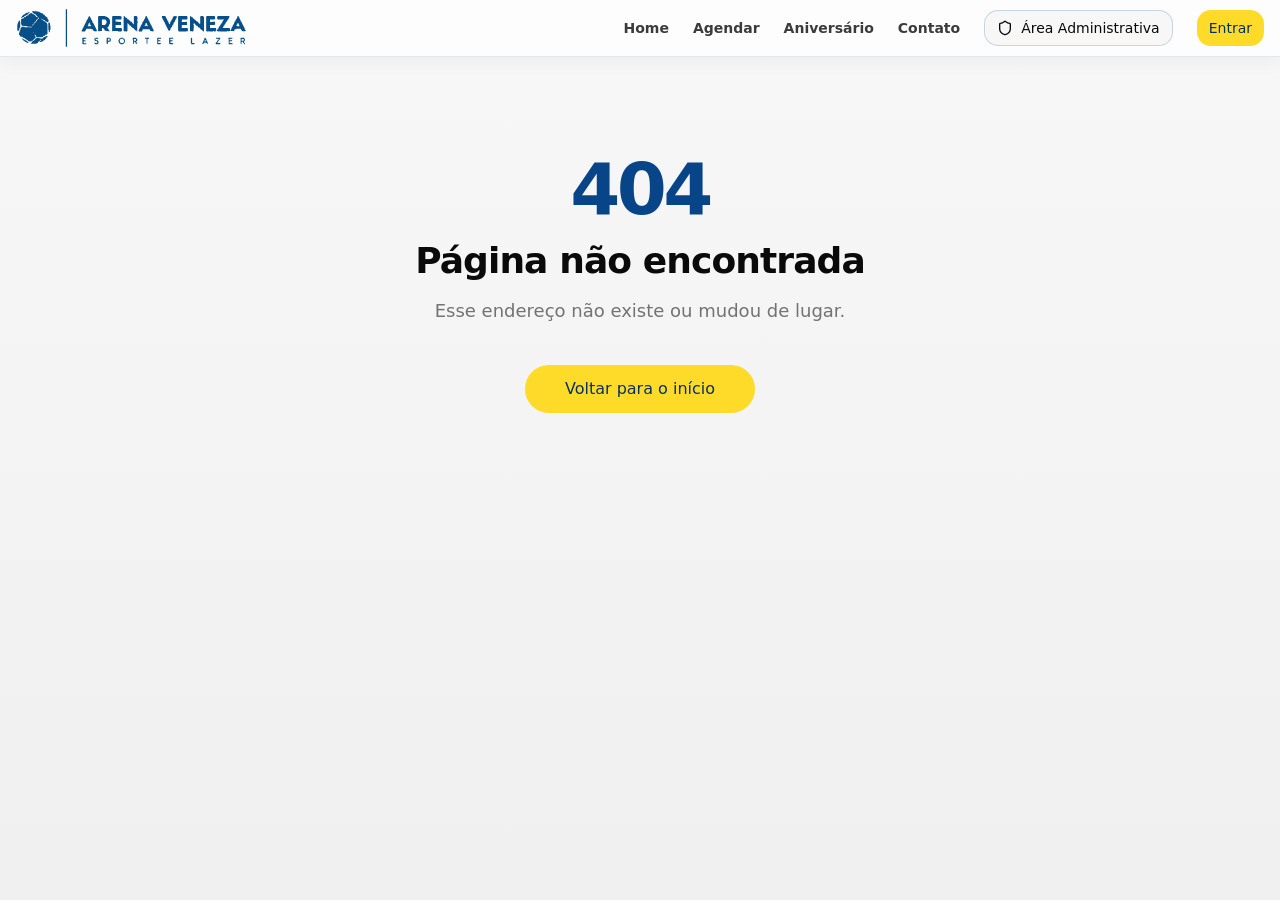
==== index.html @ 598677a5 "Publica identidade azul e amarela da Arena Veneza" ====
<!doctype html>
<html lang="pt-BR">
  <head>
    <meta charset="UTF-8" />
    <link rel="icon" href="/favicon.svg" type="image/svg+xml" />
    <link rel="icon" href="/favicon.png" type="image/png" sizes="180x180" />
    <link rel="apple-touch-icon" href="/favicon.png" />
    <meta name="viewport" content="width=device-width, initial-scale=1.0" />
    <title>Arena Veneza · Beach tennis, society e festas em Nova Santa Rita/RS</title>
    <meta name="description" content="Agende quadras de areia para beach tennis, vôlei de praia e futevôlei, o campo de futebol society e reserve churrasqueira ou salão de festas na Arena Veneza, em Nova Santa Rita/RS." />
    <meta name="author" content="Arena Veneza" />
    <meta name="theme-color" content="#074F88" />

    <meta property="og:site_name" content="Arena Veneza" />
    <meta property="og:locale" content="pt_BR" />
    <meta property="og:title" content="Arena Veneza · Agende sua quadra online" />
    <meta property="og:description" content="Beach tennis, vôlei de praia, futevôlei e futebol society em Nova Santa Rita/RS. Churrasqueiras e salões de festas." />
    <meta property="og:type" content="website" />
    <meta property="og:image" content="https://arenaveneza.anvilmarketing.com.br/og-arena-veneza.jpg" />
    <meta property="og:image:width" content="1200" />
    <meta property="og:image:height" content="630" />

    <meta name="twitter:card" content="summary_large_image" />
    <meta name="twitter:image" content="https://arenaveneza.anvilmarketing.com.br/og-arena-veneza.jpg" />
    <script type="module" crossorigin src="/assets/index-nsuNLost.js"></script>
    <link rel="stylesheet" crossorigin href="/assets/index-BTVB798C.css">
  </head>

  <body>
    <div id="root"></div>
  </body>
</html>
---- assets/index-BTVB798C.css ----
*,:before,:after{--tw-border-spacing-x: 0;--tw-border-spacing-y: 0;--tw-translate-x: 0;--tw-translate-y: 0;--tw-rotate: 0;--tw-skew-x: 0;--tw-skew-y: 0;--tw-scale-x: 1;--tw-scale-y: 1;--tw-pan-x: ;--tw-pan-y: ;--tw-pinch-zoom: ;--tw-scroll-snap-strictness: proximity;--tw-gradient-from-position: ;--tw-gradient-via-position: ;--tw-gradient-to-position: ;--tw-ordinal: ;--tw-slashed-zero: ;--tw-numeric-figure: ;--tw-numeric-spacing: ;--tw-numeric-fraction: ;--tw-ring-inset: ;--tw-ring-offset-width: 0px;--tw-ring-offset-color: #fff;--tw-ring-color: rgb(59 130 246 / .5);--tw-ring-offset-shadow: 0 0 #0000;--tw-ring-shadow: 0 0 #0000;--tw-shadow: 0 0 #0000;--tw-shadow-colored: 0 0 #0000;--tw-blur: ;--tw-brightness: ;--tw-contrast: ;--tw-grayscale: ;--tw-hue-rotate: ;--tw-invert: ;--tw-saturate: ;--tw-sepia: ;--tw-drop-shadow: ;--tw-backdrop-blur: ;--tw-backdrop-brightness: ;--tw-backdrop-contrast: ;--tw-backdrop-grayscale: ;--tw-backdrop-hue-rotate: ;--tw-backdrop-invert: ;--tw-backdrop-opacity: ;--tw-backdrop-saturate: ;--tw-backdrop-sepia: ;--tw-contain-size: ;--tw-contain-layout: ;--tw-contain-paint: ;--tw-contain-style: }::backdrop{--tw-border-spacing-x: 0;--tw-border-spacing-y: 0;--tw-translate-x: 0;--tw-translate-y: 0;--tw-rotate: 0;--tw-skew-x: 0;--tw-skew-y: 0;--tw-scale-x: 1;--tw-scale-y: 1;--tw-pan-x: ;--tw-pan-y: ;--tw-pinch-zoom: ;--tw-scroll-snap-strictness: proximity;--tw-gradient-from-position: ;--tw-gradient-via-position: ;--tw-gradient-to-position: ;--tw-ordinal: ;--tw-slashed-zero: ;--tw-numeric-figure: ;--tw-numeric-spacing: ;--tw-numeric-fraction: ;--tw-ring-inset: ;--tw-ring-offset-width: 0px;--tw-ring-offset-color: #fff;--tw-ring-color: rgb(59 130 246 / .5);--tw-ring-offset-shadow: 0 0 #0000;--tw-ring-shadow: 0 0 #0000;--tw-shadow: 0 0 #0000;--tw-shadow-colored: 0 0 #0000;--tw-blur: ;--tw-brightness: ;--tw-contrast: ;--tw-grayscale: ;--tw-hue-rotate: ;--tw-invert: ;--tw-saturate: ;--tw-sepia: ;--tw-drop-shadow: ;--tw-backdrop-blur: ;--tw-backdrop-brightness: ;--tw-backdrop-contrast: ;--tw-backdrop-grayscale: ;--tw-backdrop-hue-rotate: ;--tw-backdrop-invert: ;--tw-backdrop-opacity: ;--tw-backdrop-saturate: ;--tw-backdrop-sepia: ;--tw-contain-size: ;--tw-contain-layout: ;--tw-contain-paint: ;--tw-contain-style: }*,:before,:after{box-sizing:border-box;border-width:0;border-style:solid;border-color:#e5e7eb}:before,:after{--tw-content: ""}html,:host{line-height:1.5;-webkit-text-size-adjust:100%;-moz-tab-size:4;-o-tab-size:4;tab-size:4;font-family:ui-sans-serif,system-ui,sans-serif,"Apple Color Emoji","Segoe UI Emoji",Segoe UI Symbol,"Noto Color Emoji";font-feature-settings:normal;font-variation-settings:normal;-webkit-tap-highlight-color:transparent}body{margin:0;line-height:inherit}hr{height:0;color:inherit;border-top-width:1px}abbr:where([title]){-webkit-text-decoration:underline dotted;text-decoration:underline dotted}h1,h2,h3,h4,h5,h6{font-size:inherit;font-weight:inherit}a{color:inherit;text-decoration:inherit}b,strong{font-weight:bolder}code,kbd,samp,pre{font-family:ui-monospace,SFMono-Regular,Menlo,Monaco,Consolas,Liberation Mono,Courier New,monospace;font-feature-settings:normal;font-variation-settings:normal;font-size:1em}small{font-size:80%}sub,sup{font-size:75%;line-height:0;position:relative;vertical-align:baseline}sub{bottom:-.25em}sup{top:-.5em}table{text-indent:0;border-color:inherit;border-collapse:collapse}button,input,optgroup,select,textarea{font-family:inherit;font-feature-settings:inherit;font-variation-settings:inherit;font-size:100%;font-weight:inherit;line-height:inherit;letter-spacing:inherit;color:inherit;margin:0;padding:0}button,select{text-transform:none}button,input:where([type=button]),input:where([type=reset]),input:where([type=submit]){-webkit-appearance:button;background-color:transparent;background-image:none}:-moz-focusring{outline:auto}:-moz-ui-invalid{box-shadow:none}progress{vertical-align:baseline}::-webkit-inner-spin-button,::-webkit-outer-spin-button{height:auto}[type=search]{-webkit-appearance:textfield;outline-offset:-2px}::-webkit-search-decoration{-webkit-appearance:none}::-webkit-file-upload-button{-webkit-appearance:button;font:inherit}summary{display:list-item}blockquote,dl,dd,h1,h2,h3,h4,h5,h6,hr,figure,p,pre{margin:0}fieldset{margin:0;padding:0}legend{padding:0}ol,ul,menu{list-style:none;margin:0;padding:0}dialog{padding:0}textarea{resize:vertical}input::-moz-placeholder,textarea::-moz-placeholder{opacity:1;color:#9ca3af}input::placeholder,textarea::placeholder{opacity:1;color:#9ca3af}button,[role=button]{cursor:pointer}:disabled{cursor:default}img,svg,video,canvas,audio,iframe,embed,object{display:block;vertical-align:middle}img,video{max-width:100%;height:auto}[hidden]:where(:not([hidden=until-found])){display:none}:root{--background: 0 0% 97%;--foreground: 0 0% 4%;--card: 0 0% 100%;--card-foreground: 0 0% 4%;--popover: 0 0% 100%;--popover-foreground: 0 0% 4%;--primary: 211 90% 28%;--primary-deep: 211 90% 20%;--brand-yellow: 50 100% 58%;--brand-ink: 211 90% 20%;--primary-foreground: 0 0% 100%;--primary-glow: 211 90% 36%;--secondary: 0 0% 96%;--secondary-foreground: 0 0% 4%;--muted: 0 0% 96%;--muted-foreground: 0 0% 45%;--accent: 211 90% 28%;--accent-foreground: 0 0% 100%;--accent-light: 211 85% 96%;--destructive: 0 71% 41%;--destructive-foreground: 0 0% 100%;--border: 214 32% 91%;--input: 214 32% 91%;--ring: 211 90% 28%;--radius: 1rem;--sidebar-background: 0 0% 98%;--sidebar-foreground: 240 5.3% 26.1%;--sidebar-primary: 240 5.9% 10%;--sidebar-primary-foreground: 0 0% 98%;--sidebar-accent: 240 4.8% 95.9%;--sidebar-accent-foreground: 240 5.9% 10%;--sidebar-border: 220 13% 91%;--sidebar-ring: 217.2 91.2% 59.8%;--gradient-primary: linear-gradient(135deg, hsl(var(--primary)), hsl(var(--primary-glow)));--gradient-accent: linear-gradient(135deg, hsl(var(--accent)), hsl(var(--primary-glow)));--gradient-subtle: linear-gradient(180deg, hsl(var(--background)), hsl(0 0% 94%));--shadow-elegant: 0 10px 30px -10px hsl(var(--primary) / .15);--shadow-card: 0 4px 16px -4px hsl(0 0% 0% / .1);--shadow-glow: 0 0 40px hsl(var(--primary-glow) / .2);--shadow-premium: 0 8px 30px rgba(0, 0, 0, .06);--shadow-glass: 0 4px 20px rgba(0, 0, 0, .05);--shadow-glow-strong: 0 8px 24px hsl(var(--accent) / .25);--shadow-glow-intense: 0 12px 32px hsl(var(--accent) / .35);--transition-smooth: all .3s cubic-bezier(.4, 0, .2, 1);--accent-strong: 211 90% 36%}.dark{--background: 211 40% 8%;--foreground: 0 0% 98%;--card: 211 35% 12%;--card-foreground: 0 0% 98%;--popover: 211 35% 12%;--popover-foreground: 0 0% 98%;--primary: 211 85% 62%;--primary-foreground: 211 40% 8%;--primary-glow: 211 85% 68%;--secondary: 211 30% 18%;--secondary-foreground: 0 0% 98%;--muted: 211 30% 18%;--muted-foreground: 0 0% 65%;--accent: 211 85% 62%;--accent-foreground: 211 40% 8%;--destructive: 0 71% 50%;--destructive-foreground: 0 0% 100%;--border: 211 30% 22%;--input: 211 30% 22%;--ring: 211 85% 62%;--sidebar-background: 240 5.9% 10%;--sidebar-foreground: 240 4.8% 95.9%;--sidebar-primary: 224.3 76.3% 48%;--sidebar-primary-foreground: 0 0% 100%;--sidebar-accent: 240 3.7% 15.9%;--sidebar-accent-foreground: 240 4.8% 95.9%;--sidebar-border: 240 3.7% 15.9%;--sidebar-ring: 217.2 91.2% 59.8%}*{border-color:hsl(var(--border))}body{background-color:hsl(var(--background));color:hsl(var(--foreground))}.container{width:100%;margin-right:auto;margin-left:auto;padding-right:2rem;padding-left:2rem}@media (min-width: 1400px){.container{max-width:1400px}}.sr-only{position:absolute;width:1px;height:1px;padding:0;margin:-1px;overflow:hidden;clip:rect(0,0,0,0);white-space:nowrap;border-width:0}.pointer-events-none{pointer-events:none}.pointer-events-auto{pointer-events:auto}.visible{visibility:visible}.invisible{visibility:hidden}.fixed{position:fixed}.absolute{position:absolute}.relative{position:relative}.sticky{position:sticky}.inset-0{top:0;right:0;bottom:0;left:0}.inset-x-0{left:0;right:0}.inset-y-0{top:0;bottom:0}.-bottom-10{bottom:-2.5rem}.-bottom-12{bottom:-3rem}.-left-12{left:-3rem}.-right-10{right:-2.5rem}.-right-12{right:-3rem}.-top-12{top:-3rem}.bottom-0{bottom:0}.bottom-6{bottom:1.5rem}.left-0{left:0}.left-1{left:.25rem}.left-1\/2{left:50%}.left-2{left:.5rem}.left-3{left:.75rem}.left-\[50\%\]{left:50%}.right-0{right:0}.right-1{right:.25rem}.right-2{right:.5rem}.right-3{right:.75rem}.right-4{right:1rem}.right-6{right:1.5rem}.top-0{top:0}.top-1\.5{top:.375rem}.top-1\/2{top:50%}.top-2{top:.5rem}.top-20{top:5rem}.top-3{top:.75rem}.top-3\.5{top:.875rem}.top-4{top:1rem}.top-\[1px\]{top:1px}.top-\[50\%\]{top:50%}.top-\[60\%\]{top:60%}.top-full{top:100%}.z-10{z-index:10}.z-20{z-index:20}.z-30{z-index:30}.z-50{z-index:50}.z-\[100\]{z-index:100}.z-\[1\]{z-index:1}.col-span-2{grid-column:span 2 / span 2}.-mx-1{margin-left:-.25rem;margin-right:-.25rem}.mx-2{margin-left:.5rem;margin-right:.5rem}.mx-3\.5{margin-left:.875rem;margin-right:.875rem}.mx-auto{margin-left:auto;margin-right:auto}.my-0\.5{margin-top:.125rem;margin-bottom:.125rem}.my-1{margin-top:.25rem;margin-bottom:.25rem}.-ml-4{margin-left:-1rem}.-mt-2{margin-top:-.5rem}.-mt-3{margin-top:-.75rem}.-mt-4{margin-top:-1rem}.mb-1{margin-bottom:.25rem}.mb-10{margin-bottom:2.5rem}.mb-12{margin-bottom:3rem}.mb-2{margin-bottom:.5rem}.mb-3{margin-bottom:.75rem}.mb-4{margin-bottom:1rem}.mb-6{margin-bottom:1.5rem}.mb-8{margin-bottom:2rem}.ml-1{margin-left:.25rem}.ml-2{margin-left:.5rem}.ml-5{margin-left:1.25rem}.ml-auto{margin-left:auto}.mr-1{margin-right:.25rem}.mr-2{margin-right:.5rem}.mt-0{margin-top:0}.mt-0\.5{margin-top:.125rem}.mt-1{margin-top:.25rem}.mt-1\.5{margin-top:.375rem}.mt-10{margin-top:2.5rem}.mt-2{margin-top:.5rem}.mt-24{margin-top:6rem}.mt-3{margin-top:.75rem}.mt-4{margin-top:1rem}.mt-6{margin-top:1.5rem}.mt-8{margin-top:2rem}.mt-auto{margin-top:auto}.line-clamp-2{overflow:hidden;display:-webkit-box;-webkit-box-orient:vertical;-webkit-line-clamp:2}.block{display:block}.inline-block{display:inline-block}.inline{display:inline}.flex{display:flex}.inline-flex{display:inline-flex}.table{display:table}.grid{display:grid}.hidden{display:none}.aspect-\[4\/3\]{aspect-ratio:4/3}.aspect-square{aspect-ratio:1 / 1}.aspect-video{aspect-ratio:16 / 9}.size-4{width:1rem;height:1rem}.h-1{height:.25rem}.h-1\.5{height:.375rem}.h-1\/2{height:50%}.h-10{height:2.5rem}.h-11{height:2.75rem}.h-12{height:3rem}.h-14{height:3.5rem}.h-16{height:4rem}.h-2{height:.5rem}.h-2\.5{height:.625rem}.h-20{height:5rem}.h-24{height:6rem}.h-3{height:.75rem}.h-3\.5{height:.875rem}.h-4{height:1rem}.h-40{height:10rem}.h-48{height:12rem}.h-5{height:1.25rem}.h-56{height:14rem}.h-6{height:1.5rem}.h-64{height:16rem}.h-7{height:1.75rem}.h-72{height:18rem}.h-8{height:2rem}.h-9{height:2.25rem}.h-\[1px\]{height:1px}.h-\[300px\]{height:300px}.h-\[76px\]{height:76px}.h-\[var\(--radix-navigation-menu-viewport-height\)\]{height:var(--radix-navigation-menu-viewport-height)}.h-\[var\(--radix-select-trigger-height\)\]{height:var(--radix-select-trigger-height)}.h-auto{height:auto}.h-fit{height:-moz-fit-content;height:fit-content}.h-full{height:100%}.h-px{height:1px}.h-svh{height:100svh}.max-h-96{max-height:24rem}.max-h-\[300px\]{max-height:300px}.max-h-\[320px\]{max-height:320px}.max-h-\[40vh\]{max-height:40vh}.max-h-\[80vh\]{max-height:80vh}.max-h-\[92dvh\]{max-height:92dvh}.max-h-\[94dvh\]{max-height:94dvh}.max-h-screen{max-height:100vh}.min-h-0{min-height:0px}.min-h-\[50vh\]{min-height:50vh}.min-h-\[56px\]{min-height:56px}.min-h-\[600px\]{min-height:600px}.min-h-\[64px\]{min-height:64px}.min-h-\[80px\]{min-height:80px}.min-h-screen{min-height:100vh}.min-h-svh{min-height:100svh}.w-0{width:0px}.w-1{width:.25rem}.w-1\/2{width:50%}.w-10{width:2.5rem}.w-11{width:2.75rem}.w-12{width:3rem}.w-14{width:3.5rem}.w-16{width:4rem}.w-2{width:.5rem}.w-2\.5{width:.625rem}.w-20{width:5rem}.w-24{width:6rem}.w-3{width:.75rem}.w-3\.5{width:.875rem}.w-3\/4{width:75%}.w-32{width:8rem}.w-36{width:9rem}.w-4{width:1rem}.w-40{width:10rem}.w-48{width:12rem}.w-5{width:1.25rem}.w-56{width:14rem}.w-6{width:1.5rem}.w-60{width:15rem}.w-64{width:16rem}.w-7{width:1.75rem}.w-72{width:18rem}.w-8{width:2rem}.w-9{width:2.25rem}.w-\[--sidebar-width\]{width:var(--sidebar-width)}.w-\[100px\]{width:100px}.w-\[130px\]{width:130px}.w-\[180px\]{width:180px}.w-\[1px\]{width:1px}.w-\[250px\]{width:250px}.w-auto{width:auto}.w-full{width:100%}.w-max{width:-moz-max-content;width:max-content}.w-px{width:1px}.min-w-0{min-width:0px}.min-w-5{min-width:1.25rem}.min-w-\[12rem\]{min-width:12rem}.min-w-\[52px\]{min-width:52px}.min-w-\[8rem\]{min-width:8rem}.min-w-\[var\(--radix-select-trigger-width\)\]{min-width:var(--radix-select-trigger-width)}.max-w-2xl{max-width:42rem}.max-w-3xl{max-width:48rem}.max-w-4xl{max-width:56rem}.max-w-5xl{max-width:64rem}.max-w-6xl{max-width:72rem}.max-w-7xl{max-width:80rem}.max-w-\[--skeleton-width\]{max-width:var(--skeleton-width)}.max-w-\[260px\]{max-width:260px}.max-w-full{max-width:100%}.max-w-lg{max-width:32rem}.max-w-max{max-width:-moz-max-content;max-width:max-content}.max-w-md{max-width:28rem}.max-w-sm{max-width:24rem}.max-w-xs{max-width:20rem}.flex-1{flex:1 1 0%}.flex-shrink-0,.shrink-0{flex-shrink:0}.grow{flex-grow:1}.grow-0{flex-grow:0}.basis-full{flex-basis:100%}.caption-bottom{caption-side:bottom}.border-collapse{border-collapse:collapse}.-translate-x-1\/2{--tw-translate-x: -50%;transform:translate(var(--tw-translate-x),var(--tw-translate-y)) rotate(var(--tw-rotate)) skew(var(--tw-skew-x)) skewY(var(--tw-skew-y)) scaleX(var(--tw-scale-x)) scaleY(var(--tw-scale-y))}.-translate-x-px{--tw-translate-x: -1px;transform:translate(var(--tw-translate-x),var(--tw-translate-y)) rotate(var(--tw-rotate)) skew(var(--tw-skew-x)) skewY(var(--tw-skew-y)) scaleX(var(--tw-scale-x)) scaleY(var(--tw-scale-y))}.-translate-y-1\/2{--tw-translate-y: -50%;transform:translate(var(--tw-translate-x),var(--tw-translate-y)) rotate(var(--tw-rotate)) skew(var(--tw-skew-x)) skewY(var(--tw-skew-y)) scaleX(var(--tw-scale-x)) scaleY(var(--tw-scale-y))}.translate-x-\[-50\%\]{--tw-translate-x: -50%;transform:translate(var(--tw-translate-x),var(--tw-translate-y)) rotate(var(--tw-rotate)) skew(var(--tw-skew-x)) skewY(var(--tw-skew-y)) scaleX(var(--tw-scale-x)) scaleY(var(--tw-scale-y))}.translate-x-px{--tw-translate-x: 1px;transform:translate(var(--tw-translate-x),var(--tw-translate-y)) rotate(var(--tw-rotate)) skew(var(--tw-skew-x)) skewY(var(--tw-skew-y)) scaleX(var(--tw-scale-x)) scaleY(var(--tw-scale-y))}.translate-y-\[-50\%\]{--tw-translate-y: -50%;transform:translate(var(--tw-translate-x),var(--tw-translate-y)) rotate(var(--tw-rotate)) skew(var(--tw-skew-x)) skewY(var(--tw-skew-y)) scaleX(var(--tw-scale-x)) scaleY(var(--tw-scale-y))}.rotate-45{--tw-rotate: 45deg;transform:translate(var(--tw-translate-x),var(--tw-translate-y)) rotate(var(--tw-rotate)) skew(var(--tw-skew-x)) skewY(var(--tw-skew-y)) scaleX(var(--tw-scale-x)) scaleY(var(--tw-scale-y))}.rotate-90{--tw-rotate: 90deg;transform:translate(var(--tw-translate-x),var(--tw-translate-y)) rotate(var(--tw-rotate)) skew(var(--tw-skew-x)) skewY(var(--tw-skew-y)) scaleX(var(--tw-scale-x)) scaleY(var(--tw-scale-y))}.scale-105{--tw-scale-x: 1.05;--tw-scale-y: 1.05;transform:translate(var(--tw-translate-x),var(--tw-translate-y)) rotate(var(--tw-rotate)) skew(var(--tw-skew-x)) skewY(var(--tw-skew-y)) scaleX(var(--tw-scale-x)) scaleY(var(--tw-scale-y))}.transform{transform:translate(var(--tw-translate-x),var(--tw-translate-y)) rotate(var(--tw-rotate)) skew(var(--tw-skew-x)) skewY(var(--tw-skew-y)) scaleX(var(--tw-scale-x)) scaleY(var(--tw-scale-y))}@keyframes bounce{0%,to{transform:translateY(-25%);animation-timing-function:cubic-bezier(.8,0,1,1)}50%{transform:none;animation-timing-function:cubic-bezier(0,0,.2,1)}}.animate-bounce{animation:bounce 1s infinite}@keyframes pulse{50%{opacity:.5}}.animate-pulse{animation:pulse 2s cubic-bezier(.4,0,.6,1) infinite}@keyframes spin{to{transform:rotate(360deg)}}.animate-spin{animation:spin 1s linear infinite}.cursor-default{cursor:default}.cursor-not-allowed{cursor:not-allowed}.cursor-pointer{cursor:pointer}.touch-none{touch-action:none}.select-none{-webkit-user-select:none;-moz-user-select:none;user-select:none}.list-none{list-style-type:none}.grid-cols-1{grid-template-columns:repeat(1,minmax(0,1fr))}.grid-cols-2{grid-template-columns:repeat(2,minmax(0,1fr))}.grid-cols-3{grid-template-columns:repeat(3,minmax(0,1fr))}.grid-cols-\[repeat\(auto-fill\,minmax\(min\(100\%\,300px\)\,1fr\)\)\]{grid-template-columns:repeat(auto-fill,minmax(min(100%,300px),1fr))}.flex-row{flex-direction:row}.flex-col{flex-direction:column}.flex-col-reverse{flex-direction:column-reverse}.flex-wrap{flex-wrap:wrap}.items-start{align-items:flex-start}.items-end{align-items:flex-end}.items-center{align-items:center}.items-baseline{align-items:baseline}.items-stretch{align-items:stretch}.justify-start{justify-content:flex-start}.justify-end{justify-content:flex-end}.justify-center{justify-content:center}.justify-between{justify-content:space-between}.gap-1{gap:.25rem}.gap-1\.5{gap:.375rem}.gap-10{gap:2.5rem}.gap-2{gap:.5rem}.gap-2\.5{gap:.625rem}.gap-3{gap:.75rem}.gap-4{gap:1rem}.gap-5{gap:1.25rem}.gap-6{gap:1.5rem}.gap-8{gap:2rem}.gap-x-2{-moz-column-gap:.5rem;column-gap:.5rem}.gap-y-1{row-gap:.25rem}.space-x-1>:not([hidden])~:not([hidden]){--tw-space-x-reverse: 0;margin-right:calc(.25rem * var(--tw-space-x-reverse));margin-left:calc(.25rem * calc(1 - var(--tw-space-x-reverse)))}.space-x-2>:not([hidden])~:not([hidden]){--tw-space-x-reverse: 0;margin-right:calc(.5rem * var(--tw-space-x-reverse));margin-left:calc(.5rem * calc(1 - var(--tw-space-x-reverse)))}.space-x-4>:not([hidden])~:not([hidden]){--tw-space-x-reverse: 0;margin-right:calc(1rem * var(--tw-space-x-reverse));margin-left:calc(1rem * calc(1 - var(--tw-space-x-reverse)))}.space-y-0>:not([hidden])~:not([hidden]){--tw-space-y-reverse: 0;margin-top:calc(0px * calc(1 - var(--tw-space-y-reverse)));margin-bottom:calc(0px * var(--tw-space-y-reverse))}.space-y-1>:not([hidden])~:not([hidden]){--tw-space-y-reverse: 0;margin-top:calc(.25rem * calc(1 - var(--tw-space-y-reverse)));margin-bottom:calc(.25rem * var(--tw-space-y-reverse))}.space-y-1\.5>:not([hidden])~:not([hidden]){--tw-space-y-reverse: 0;margin-top:calc(.375rem * calc(1 - var(--tw-space-y-reverse)));margin-bottom:calc(.375rem * var(--tw-space-y-reverse))}.space-y-2>:not([hidden])~:not([hidden]){--tw-space-y-reverse: 0;margin-top:calc(.5rem * calc(1 - var(--tw-space-y-reverse)));margin-bottom:calc(.5rem * var(--tw-space-y-reverse))}.space-y-3>:not([hidden])~:not([hidden]){--tw-space-y-reverse: 0;margin-top:calc(.75rem * calc(1 - var(--tw-space-y-reverse)));margin-bottom:calc(.75rem * var(--tw-space-y-reverse))}.space-y-4>:not([hidden])~:not([hidden]){--tw-space-y-reverse: 0;margin-top:calc(1rem * calc(1 - var(--tw-space-y-reverse)));margin-bottom:calc(1rem * var(--tw-space-y-reverse))}.space-y-5>:not([hidden])~:not([hidden]){--tw-space-y-reverse: 0;margin-top:calc(1.25rem * calc(1 - var(--tw-space-y-reverse)));margin-bottom:calc(1.25rem * var(--tw-space-y-reverse))}.space-y-6>:not([hidden])~:not([hidden]){--tw-space-y-reverse: 0;margin-top:calc(1.5rem * calc(1 - var(--tw-space-y-reverse)));margin-bottom:calc(1.5rem * var(--tw-space-y-reverse))}.divide-y>:not([hidden])~:not([hidden]){--tw-divide-y-reverse: 0;border-top-width:calc(1px * calc(1 - var(--tw-divide-y-reverse)));border-bottom-width:calc(1px * var(--tw-divide-y-reverse))}.overflow-auto{overflow:auto}.overflow-hidden{overflow:hidden}.overflow-x-auto{overflow-x:auto}.overflow-y-auto{overflow-y:auto}.overflow-x-hidden{overflow-x:hidden}.truncate{overflow:hidden;text-overflow:ellipsis;white-space:nowrap}.whitespace-normal{white-space:normal}.whitespace-nowrap{white-space:nowrap}.break-words{overflow-wrap:break-word}.break-all{word-break:break-all}.rounded{border-radius:.25rem}.rounded-2xl{border-radius:1rem}.rounded-3xl{border-radius:1.5rem}.rounded-\[2px\]{border-radius:2px}.rounded-\[inherit\]{border-radius:inherit}.rounded-full{border-radius:9999px}.rounded-lg{border-radius:var(--radius)}.rounded-md{border-radius:calc(var(--radius) - 2px)}.rounded-sm{border-radius:calc(var(--radius) - 4px)}.rounded-xl{border-radius:.75rem}.rounded-t-\[10px\]{border-top-left-radius:10px;border-top-right-radius:10px}.rounded-tl-sm{border-top-left-radius:calc(var(--radius) - 4px)}.border{border-width:1px}.border-0{border-width:0px}.border-2{border-width:2px}.border-\[1\.5px\]{border-width:1.5px}.border-y{border-top-width:1px;border-bottom-width:1px}.border-b{border-bottom-width:1px}.border-b-2{border-bottom-width:2px}.border-l{border-left-width:1px}.border-l-2{border-left-width:2px}.border-r{border-right-width:1px}.border-t{border-top-width:1px}.border-dashed{border-style:dashed}.border-\[--color-border\]{border-color:var(--color-border)}.border-\[hsl\(var\(--accent\)\)\]{border-color:hsl(var(--accent))}.border-\[hsl\(var\(--accent\)\)\]\/20{border-color:hsl(var(--accent) / .2)}.border-accent{border-color:hsl(var(--accent))}.border-amber-200{--tw-border-opacity: 1;border-color:rgb(253 230 138 / var(--tw-border-opacity, 1))}.border-amber-300{--tw-border-opacity: 1;border-color:rgb(252 211 77 / var(--tw-border-opacity, 1))}.border-amber-400{--tw-border-opacity: 1;border-color:rgb(251 191 36 / var(--tw-border-opacity, 1))}.border-amber-400\/70{border-color:#fbbf24b3}.border-border{border-color:hsl(var(--border))}.border-border\/50{border-color:hsl(var(--border) / .5)}.border-destructive{border-color:hsl(var(--destructive))}.border-destructive\/40{border-color:hsl(var(--destructive) / .4)}.border-destructive\/50{border-color:hsl(var(--destructive) / .5)}.border-emerald-200{--tw-border-opacity: 1;border-color:rgb(167 243 208 / var(--tw-border-opacity, 1))}.border-input{border-color:hsl(var(--input))}.border-neutral-100{--tw-border-opacity: 1;border-color:rgb(245 245 245 / var(--tw-border-opacity, 1))}.border-neutral-200{--tw-border-opacity: 1;border-color:rgb(229 229 229 / var(--tw-border-opacity, 1))}.border-primary{border-color:hsl(var(--primary))}.border-primary\/20{border-color:hsl(var(--primary) / .2)}.border-rose-200{--tw-border-opacity: 1;border-color:rgb(254 205 211 / var(--tw-border-opacity, 1))}.border-sidebar-border{border-color:hsl(var(--sidebar-border))}.border-sky-200{--tw-border-opacity: 1;border-color:rgb(186 230 253 / var(--tw-border-opacity, 1))}.border-transparent{border-color:transparent}.border-violet-200{--tw-border-opacity: 1;border-color:rgb(221 214 254 / var(--tw-border-opacity, 1))}.border-white{--tw-border-opacity: 1;border-color:rgb(255 255 255 / var(--tw-border-opacity, 1))}.border-white\/15{border-color:#ffffff26}.border-white\/20{border-color:#fff3}.border-l-transparent{border-left-color:transparent}.border-t-transparent{border-top-color:transparent}.bg-\[--color-bg\]{background-color:var(--color-bg)}.bg-\[hsl\(142_76\%_36\%\)\]{--tw-bg-opacity: 1;background-color:hsl(142 76% 36% / var(--tw-bg-opacity, 1))}.bg-\[hsl\(var\(--accent\)\)\]{background-color:hsl(var(--accent))}.bg-\[hsl\(var\(--accent\)\)\]\/10{background-color:hsl(var(--accent) / .1)}.bg-\[hsl\(var\(--accent\)\)\]\/5{background-color:hsl(var(--accent) / .05)}.bg-\[hsl\(var\(--primary\)\)\]{background-color:hsl(var(--primary))}.bg-accent{background-color:hsl(var(--accent))}.bg-amber-100{--tw-bg-opacity: 1;background-color:rgb(254 243 199 / var(--tw-bg-opacity, 1))}.bg-amber-50{--tw-bg-opacity: 1;background-color:rgb(255 251 235 / var(--tw-bg-opacity, 1))}.bg-amber-50\/60{background-color:#fffbeb99}.bg-amber-500{--tw-bg-opacity: 1;background-color:rgb(245 158 11 / var(--tw-bg-opacity, 1))}.bg-background{background-color:hsl(var(--background))}.bg-background\/95{background-color:hsl(var(--background) / .95)}.bg-black{--tw-bg-opacity: 1;background-color:rgb(0 0 0 / var(--tw-bg-opacity, 1))}.bg-black\/10{background-color:#0000001a}.bg-black\/80{background-color:#000c}.bg-blue-500{--tw-bg-opacity: 1;background-color:rgb(59 130 246 / var(--tw-bg-opacity, 1))}.bg-border{background-color:hsl(var(--border))}.bg-brand-yellow{--tw-bg-opacity: 1;background-color:hsl(var(--brand-yellow) / var(--tw-bg-opacity, 1))}.bg-card{background-color:hsl(var(--card))}.bg-destructive{background-color:hsl(var(--destructive))}.bg-destructive\/5{background-color:hsl(var(--destructive) / .05)}.bg-emerald-100{--tw-bg-opacity: 1;background-color:rgb(209 250 229 / var(--tw-bg-opacity, 1))}.bg-foreground{background-color:hsl(var(--foreground))}.bg-green-500{--tw-bg-opacity: 1;background-color:rgb(34 197 94 / var(--tw-bg-opacity, 1))}.bg-muted{background-color:hsl(var(--muted))}.bg-muted\/40{background-color:hsl(var(--muted) / .4)}.bg-muted\/50{background-color:hsl(var(--muted) / .5)}.bg-muted\/60{background-color:hsl(var(--muted) / .6)}.bg-neutral-100{--tw-bg-opacity: 1;background-color:rgb(245 245 245 / var(--tw-bg-opacity, 1))}.bg-neutral-200{--tw-bg-opacity: 1;background-color:rgb(229 229 229 / var(--tw-bg-opacity, 1))}.bg-neutral-50{--tw-bg-opacity: 1;background-color:rgb(250 250 250 / var(--tw-bg-opacity, 1))}.bg-popover{background-color:hsl(var(--popover))}.bg-primary{background-color:hsl(var(--primary))}.bg-primary\/10{background-color:hsl(var(--primary) / .1)}.bg-rose-100{--tw-bg-opacity: 1;background-color:rgb(255 228 230 / var(--tw-bg-opacity, 1))}.bg-secondary{background-color:hsl(var(--secondary))}.bg-sidebar{background-color:hsl(var(--sidebar-background))}.bg-sidebar-border{background-color:hsl(var(--sidebar-border))}.bg-sky-100{--tw-bg-opacity: 1;background-color:rgb(224 242 254 / var(--tw-bg-opacity, 1))}.bg-transparent{background-color:transparent}.bg-violet-100{--tw-bg-opacity: 1;background-color:rgb(237 233 254 / var(--tw-bg-opacity, 1))}.bg-white{--tw-bg-opacity: 1;background-color:rgb(255 255 255 / var(--tw-bg-opacity, 1))}.bg-white\/10{background-color:#ffffff1a}.bg-white\/15{background-color:#ffffff26}.bg-white\/5{background-color:#ffffff0d}.bg-white\/75{background-color:#ffffffbf}.bg-white\/90{background-color:#ffffffe6}.bg-gradient-primary{background-image:var(--gradient-primary)}.bg-gradient-subtle{background-image:var(--gradient-subtle)}.bg-gradient-to-br{background-image:linear-gradient(to bottom right,var(--tw-gradient-stops))}.bg-gradient-to-r{background-image:linear-gradient(to right,var(--tw-gradient-stops))}.bg-gradient-to-t{background-image:linear-gradient(to top,var(--tw-gradient-stops))}.from-\[hsl\(340_82\%_52\%\)\]{--tw-gradient-from: hsl(340 82% 52%) var(--tw-gradient-from-position);--tw-gradient-to: hsl(340 82% 52% / 0) var(--tw-gradient-to-position);--tw-gradient-stops: var(--tw-gradient-from), var(--tw-gradient-to)}.from-\[hsl\(var\(--accent\)\)\]{--tw-gradient-from: hsl(var(--accent)) var(--tw-gradient-from-position);--tw-gradient-to: hsl(var(--accent) / 0) var(--tw-gradient-to-position);--tw-gradient-stops: var(--tw-gradient-from), var(--tw-gradient-to)}.from-\[hsl\(var\(--accent\)\)\]\/10{--tw-gradient-from: hsl(var(--accent) / .1) var(--tw-gradient-from-position);--tw-gradient-to: hsl(var(--accent) / 0) var(--tw-gradient-to-position);--tw-gradient-stops: var(--tw-gradient-from), var(--tw-gradient-to)}.from-\[hsl\(var\(--accent\)\)\]\/20{--tw-gradient-from: hsl(var(--accent) / .2) var(--tw-gradient-from-position);--tw-gradient-to: hsl(var(--accent) / 0) var(--tw-gradient-to-position);--tw-gradient-stops: var(--tw-gradient-from), var(--tw-gradient-to)}.from-\[hsl\(var\(--accent\)\)\]\/5{--tw-gradient-from: hsl(var(--accent) / .05) var(--tw-gradient-from-position);--tw-gradient-to: hsl(var(--accent) / 0) var(--tw-gradient-to-position);--tw-gradient-stops: var(--tw-gradient-from), var(--tw-gradient-to)}.from-\[hsl\(var\(--primary\)\)\]{--tw-gradient-from: hsl(var(--primary)) var(--tw-gradient-from-position);--tw-gradient-to: hsl(var(--primary) / 0) var(--tw-gradient-to-position);--tw-gradient-stops: var(--tw-gradient-from), var(--tw-gradient-to)}.from-background{--tw-gradient-from: hsl(var(--background)) var(--tw-gradient-from-position);--tw-gradient-to: hsl(var(--background) / 0) var(--tw-gradient-to-position);--tw-gradient-stops: var(--tw-gradient-from), var(--tw-gradient-to)}.from-black\/70{--tw-gradient-from: rgb(0 0 0 / .7) var(--tw-gradient-from-position);--tw-gradient-to: rgb(0 0 0 / 0) var(--tw-gradient-to-position);--tw-gradient-stops: var(--tw-gradient-from), var(--tw-gradient-to)}.from-black\/80{--tw-gradient-from: rgb(0 0 0 / .8) var(--tw-gradient-from-position);--tw-gradient-to: rgb(0 0 0 / 0) var(--tw-gradient-to-position);--tw-gradient-stops: var(--tw-gradient-from), var(--tw-gradient-to)}.from-white{--tw-gradient-from: #fff var(--tw-gradient-from-position);--tw-gradient-to: rgb(255 255 255 / 0) var(--tw-gradient-to-position);--tw-gradient-stops: var(--tw-gradient-from), var(--tw-gradient-to)}.via-background{--tw-gradient-to: hsl(var(--background) / 0) var(--tw-gradient-to-position);--tw-gradient-stops: var(--tw-gradient-from), hsl(var(--background)) var(--tw-gradient-via-position), var(--tw-gradient-to)}.via-black\/40{--tw-gradient-to: rgb(0 0 0 / 0) var(--tw-gradient-to-position);--tw-gradient-stops: var(--tw-gradient-from), rgb(0 0 0 / .4) var(--tw-gradient-via-position), var(--tw-gradient-to)}.to-\[hsl\(29_100\%_59\%\)\]{--tw-gradient-to: hsl(29 100% 59%) var(--tw-gradient-to-position)}.to-\[hsl\(var\(--accent\)\)\]\/10{--tw-gradient-to: hsl(var(--accent) / .1) var(--tw-gradient-to-position)}.to-\[hsl\(var\(--accent\)\)\]\/5{--tw-gradient-to: hsl(var(--accent) / .05) var(--tw-gradient-to-position)}.to-\[hsl\(var\(--background\)\)\]{--tw-gradient-to: hsl(var(--background)) var(--tw-gradient-to-position)}.to-\[hsl\(var\(--primary-deep\)\)\]{--tw-gradient-to: hsl(var(--primary-deep)) var(--tw-gradient-to-position)}.to-muted{--tw-gradient-to: hsl(var(--muted)) var(--tw-gradient-to-position)}.to-transparent{--tw-gradient-to: transparent var(--tw-gradient-to-position)}.fill-current{fill:currentColor}.object-cover{-o-object-fit:cover;object-fit:cover}.p-0{padding:0}.p-1{padding:.25rem}.p-1\.5{padding:.375rem}.p-12{padding:3rem}.p-2{padding:.5rem}.p-3{padding:.75rem}.p-4{padding:1rem}.p-5{padding:1.25rem}.p-6{padding:1.5rem}.p-8{padding:2rem}.p-\[1px\]{padding:1px}.px-1{padding-left:.25rem;padding-right:.25rem}.px-10{padding-left:2.5rem;padding-right:2.5rem}.px-12{padding-left:3rem;padding-right:3rem}.px-2{padding-left:.5rem;padding-right:.5rem}.px-2\.5{padding-left:.625rem;padding-right:.625rem}.px-3{padding-left:.75rem;padding-right:.75rem}.px-4{padding-left:1rem;padding-right:1rem}.px-5{padding-left:1.25rem;padding-right:1.25rem}.px-8{padding-left:2rem;padding-right:2rem}.py-0\.5{padding-top:.125rem;padding-bottom:.125rem}.py-1{padding-top:.25rem;padding-bottom:.25rem}.py-1\.5{padding-top:.375rem;padding-bottom:.375rem}.py-10{padding-top:2.5rem;padding-bottom:2.5rem}.py-12{padding-top:3rem;padding-bottom:3rem}.py-14{padding-top:3.5rem;padding-bottom:3.5rem}.py-16{padding-top:4rem;padding-bottom:4rem}.py-2{padding-top:.5rem;padding-bottom:.5rem}.py-2\.5{padding-top:.625rem;padding-bottom:.625rem}.py-20{padding-top:5rem;padding-bottom:5rem}.py-24{padding-top:6rem;padding-bottom:6rem}.py-3{padding-top:.75rem;padding-bottom:.75rem}.py-4{padding-top:1rem;padding-bottom:1rem}.py-6{padding-top:1.5rem;padding-bottom:1.5rem}.py-8{padding-top:2rem;padding-bottom:2rem}.pb-12{padding-bottom:3rem}.pb-2{padding-bottom:.5rem}.pb-28{padding-bottom:7rem}.pb-3{padding-bottom:.75rem}.pb-4{padding-bottom:1rem}.pl-10{padding-left:2.5rem}.pl-2\.5{padding-left:.625rem}.pl-4{padding-left:1rem}.pl-8{padding-left:2rem}.pl-9{padding-left:2.25rem}.pr-10{padding-right:2.5rem}.pr-2{padding-right:.5rem}.pr-2\.5{padding-right:.625rem}.pr-6{padding-right:1.5rem}.pr-8{padding-right:2rem}.pt-0{padding-top:0}.pt-1{padding-top:.25rem}.pt-10{padding-top:2.5rem}.pt-2{padding-top:.5rem}.pt-3{padding-top:.75rem}.pt-4{padding-top:1rem}.pt-6{padding-top:1.5rem}.text-left{text-align:left}.text-center{text-align:center}.text-right{text-align:right}.align-middle{vertical-align:middle}.font-mono{font-family:ui-monospace,SFMono-Regular,Menlo,Monaco,Consolas,Liberation Mono,Courier New,monospace}.text-2xl{font-size:1.5rem;line-height:2rem}.text-3xl{font-size:1.875rem;line-height:2.25rem}.text-4xl{font-size:2.25rem;line-height:2.5rem}.text-5xl{font-size:3rem;line-height:1}.text-6xl{font-size:3.75rem;line-height:1}.text-7xl{font-size:4.5rem;line-height:1}.text-\[0\.8rem\]{font-size:.8rem}.text-\[10px\]{font-size:10px}.text-\[11px\]{font-size:11px}.text-base{font-size:1rem;line-height:1.5rem}.text-lg{font-size:1.125rem;line-height:1.75rem}.text-sm{font-size:.875rem;line-height:1.25rem}.text-xl{font-size:1.25rem;line-height:1.75rem}.text-xs{font-size:.75rem;line-height:1rem}.font-black{font-weight:900}.font-bold{font-weight:700}.font-extrabold{font-weight:800}.font-medium{font-weight:500}.font-normal{font-weight:400}.font-semibold{font-weight:600}.uppercase{text-transform:uppercase}.capitalize{text-transform:capitalize}.tabular-nums{--tw-numeric-spacing: tabular-nums;font-variant-numeric:var(--tw-ordinal) var(--tw-slashed-zero) var(--tw-numeric-figure) var(--tw-numeric-spacing) var(--tw-numeric-fraction)}.leading-none{line-height:1}.leading-relaxed{line-height:1.625}.leading-tight{line-height:1.25}.tracking-\[0\.25em\]{letter-spacing:.25em}.tracking-\[0\.3em\]{letter-spacing:.3em}.tracking-tight{letter-spacing:-.025em}.tracking-tighter{letter-spacing:-.05em}.tracking-wide{letter-spacing:.025em}.tracking-widest{letter-spacing:.1em}.text-\[hsl\(142_76\%_36\%\)\]{--tw-text-opacity: 1;color:hsl(142 76% 36% / var(--tw-text-opacity, 1))}.text-\[hsl\(var\(--accent\)\)\]{color:hsl(var(--accent))}.text-\[hsl\(var\(--foreground\)\)\]{color:hsl(var(--foreground))}.text-accent{color:hsl(var(--accent))}.text-accent-foreground{color:hsl(var(--accent-foreground))}.text-amber-600{--tw-text-opacity: 1;color:rgb(217 119 6 / var(--tw-text-opacity, 1))}.text-amber-700{--tw-text-opacity: 1;color:rgb(180 83 9 / var(--tw-text-opacity, 1))}.text-amber-900{--tw-text-opacity: 1;color:rgb(120 53 15 / var(--tw-text-opacity, 1))}.text-amber-950{--tw-text-opacity: 1;color:rgb(69 26 3 / var(--tw-text-opacity, 1))}.text-black\/60{color:#0009}.text-brand-ink{--tw-text-opacity: 1;color:hsl(var(--brand-ink) / var(--tw-text-opacity, 1))}.text-card-foreground{color:hsl(var(--card-foreground))}.text-current{color:currentColor}.text-destructive{color:hsl(var(--destructive))}.text-destructive-foreground{color:hsl(var(--destructive-foreground))}.text-emerald-700{--tw-text-opacity: 1;color:rgb(4 120 87 / var(--tw-text-opacity, 1))}.text-emerald-800{--tw-text-opacity: 1;color:rgb(6 95 70 / var(--tw-text-opacity, 1))}.text-foreground{color:hsl(var(--foreground))}.text-foreground\/50{color:hsl(var(--foreground) / .5)}.text-foreground\/80{color:hsl(var(--foreground) / .8)}.text-muted-foreground{color:hsl(var(--muted-foreground))}.text-neutral-300{--tw-text-opacity: 1;color:rgb(212 212 212 / var(--tw-text-opacity, 1))}.text-neutral-400{--tw-text-opacity: 1;color:rgb(163 163 163 / var(--tw-text-opacity, 1))}.text-neutral-600{--tw-text-opacity: 1;color:rgb(82 82 82 / var(--tw-text-opacity, 1))}.text-orange-500{--tw-text-opacity: 1;color:rgb(249 115 22 / var(--tw-text-opacity, 1))}.text-popover-foreground{color:hsl(var(--popover-foreground))}.text-primary{color:hsl(var(--primary))}.text-primary-foreground{color:hsl(var(--primary-foreground))}.text-red-500{--tw-text-opacity: 1;color:rgb(239 68 68 / var(--tw-text-opacity, 1))}.text-rose-800{--tw-text-opacity: 1;color:rgb(159 18 57 / var(--tw-text-opacity, 1))}.text-secondary-foreground{color:hsl(var(--secondary-foreground))}.text-sidebar-foreground{color:hsl(var(--sidebar-foreground))}.text-sidebar-foreground\/70{color:hsl(var(--sidebar-foreground) / .7)}.text-sky-800{--tw-text-opacity: 1;color:rgb(7 89 133 / var(--tw-text-opacity, 1))}.text-violet-800{--tw-text-opacity: 1;color:rgb(91 33 182 / var(--tw-text-opacity, 1))}.text-white{--tw-text-opacity: 1;color:rgb(255 255 255 / var(--tw-text-opacity, 1))}.text-white\/25{color:#ffffff40}.text-white\/60{color:#fff9}.text-white\/70{color:#ffffffb3}.text-white\/75{color:#ffffffbf}.text-white\/80{color:#fffc}.text-white\/90{color:#ffffffe6}.text-white\/95{color:#fffffff2}.underline{text-decoration-line:underline}.underline-offset-4{text-underline-offset:4px}.accent-\[hsl\(var\(--accent\)\)\]{accent-color:hsl(var(--accent))}.opacity-0{opacity:0}.opacity-50{opacity:.5}.opacity-60{opacity:.6}.opacity-70{opacity:.7}.opacity-90{opacity:.9}.shadow-\[0_-8px_24px_-12px_rgba\(0\,0\,0\,0\.25\)\]{--tw-shadow: 0 -8px 24px -12px rgba(0,0,0,.25);--tw-shadow-colored: 0 -8px 24px -12px var(--tw-shadow-color);box-shadow:var(--tw-ring-offset-shadow, 0 0 #0000),var(--tw-ring-shadow, 0 0 #0000),var(--tw-shadow)}.shadow-\[0_0_0_1px_hsl\(var\(--sidebar-border\)\)\]{--tw-shadow: 0 0 0 1px hsl(var(--sidebar-border));--tw-shadow-colored: 0 0 0 1px var(--tw-shadow-color);box-shadow:var(--tw-ring-offset-shadow, 0 0 #0000),var(--tw-ring-shadow, 0 0 #0000),var(--tw-shadow)}.shadow-\[0_12px_40px_rgba\(0\,0\,0\,0\.08\)\]{--tw-shadow: 0 12px 40px rgba(0,0,0,.08);--tw-shadow-colored: 0 12px 40px var(--tw-shadow-color);box-shadow:var(--tw-ring-offset-shadow, 0 0 #0000),var(--tw-ring-shadow, 0 0 #0000),var(--tw-shadow)}.shadow-\[0_12px_40px_rgba\(0\,0\,0\,0\.1\)\]{--tw-shadow: 0 12px 40px rgba(0,0,0,.1);--tw-shadow-colored: 0 12px 40px var(--tw-shadow-color);box-shadow:var(--tw-ring-offset-shadow, 0 0 #0000),var(--tw-ring-shadow, 0 0 #0000),var(--tw-shadow)}.shadow-card{--tw-shadow: var(--shadow-card);--tw-shadow-colored: var(--shadow-card);box-shadow:var(--tw-ring-offset-shadow, 0 0 #0000),var(--tw-ring-shadow, 0 0 #0000),var(--tw-shadow)}.shadow-glass{--tw-shadow: var(--shadow-glass);--tw-shadow-colored: var(--shadow-glass);box-shadow:var(--tw-ring-offset-shadow, 0 0 #0000),var(--tw-ring-shadow, 0 0 #0000),var(--tw-shadow)}.shadow-glow{--tw-shadow: var(--shadow-glow);--tw-shadow-colored: var(--shadow-glow);box-shadow:var(--tw-ring-offset-shadow, 0 0 #0000),var(--tw-ring-shadow, 0 0 #0000),var(--tw-shadow)}.shadow-glow-strong{--tw-shadow: var(--shadow-glow-strong);--tw-shadow-colored: var(--shadow-glow-strong);box-shadow:var(--tw-ring-offset-shadow, 0 0 #0000),var(--tw-ring-shadow, 0 0 #0000),var(--tw-shadow)}.shadow-lg{--tw-shadow: 0 10px 15px -3px rgb(0 0 0 / .1), 0 4px 6px -4px rgb(0 0 0 / .1);--tw-shadow-colored: 0 10px 15px -3px var(--tw-shadow-color), 0 4px 6px -4px var(--tw-shadow-color);box-shadow:var(--tw-ring-offset-shadow, 0 0 #0000),var(--tw-ring-shadow, 0 0 #0000),var(--tw-shadow)}.shadow-md{--tw-shadow: 0 4px 6px -1px rgb(0 0 0 / .1), 0 2px 4px -2px rgb(0 0 0 / .1);--tw-shadow-colored: 0 4px 6px -1px var(--tw-shadow-color), 0 2px 4px -2px var(--tw-shadow-color);box-shadow:var(--tw-ring-offset-shadow, 0 0 #0000),var(--tw-ring-shadow, 0 0 #0000),var(--tw-shadow)}.shadow-none{--tw-shadow: 0 0 #0000;--tw-shadow-colored: 0 0 #0000;box-shadow:var(--tw-ring-offset-shadow, 0 0 #0000),var(--tw-ring-shadow, 0 0 #0000),var(--tw-shadow)}.shadow-premium{--tw-shadow: var(--shadow-premium);--tw-shadow-colored: var(--shadow-premium);box-shadow:var(--tw-ring-offset-shadow, 0 0 #0000),var(--tw-ring-shadow, 0 0 #0000),var(--tw-shadow)}.shadow-sm{--tw-shadow: 0 1px 2px 0 rgb(0 0 0 / .05);--tw-shadow-colored: 0 1px 2px 0 var(--tw-shadow-color);box-shadow:var(--tw-ring-offset-shadow, 0 0 #0000),var(--tw-ring-shadow, 0 0 #0000),var(--tw-shadow)}.shadow-xl{--tw-shadow: 0 20px 25px -5px rgb(0 0 0 / .1), 0 8px 10px -6px rgb(0 0 0 / .1);--tw-shadow-colored: 0 20px 25px -5px var(--tw-shadow-color), 0 8px 10px -6px var(--tw-shadow-color);box-shadow:var(--tw-ring-offset-shadow, 0 0 #0000),var(--tw-ring-shadow, 0 0 #0000),var(--tw-shadow)}.shadow-card{--tw-shadow-color: hsl(var(--card));--tw-shadow: var(--tw-shadow-colored)}.outline-none{outline:2px solid transparent;outline-offset:2px}.outline{outline-style:solid}.ring-0{--tw-ring-offset-shadow: var(--tw-ring-inset) 0 0 0 var(--tw-ring-offset-width) var(--tw-ring-offset-color);--tw-ring-shadow: var(--tw-ring-inset) 0 0 0 calc(0px + var(--tw-ring-offset-width)) var(--tw-ring-color);box-shadow:var(--tw-ring-offset-shadow),var(--tw-ring-shadow),var(--tw-shadow, 0 0 #0000)}.ring-2{--tw-ring-offset-shadow: var(--tw-ring-inset) 0 0 0 var(--tw-ring-offset-width) var(--tw-ring-offset-color);--tw-ring-shadow: var(--tw-ring-inset) 0 0 0 calc(2px + var(--tw-ring-offset-width)) var(--tw-ring-color);box-shadow:var(--tw-ring-offset-shadow),var(--tw-ring-shadow),var(--tw-shadow, 0 0 #0000)}.ring-4{--tw-ring-offset-shadow: var(--tw-ring-inset) 0 0 0 var(--tw-ring-offset-width) var(--tw-ring-offset-color);--tw-ring-shadow: var(--tw-ring-inset) 0 0 0 calc(4px + var(--tw-ring-offset-width)) var(--tw-ring-color);box-shadow:var(--tw-ring-offset-shadow),var(--tw-ring-shadow),var(--tw-shadow, 0 0 #0000)}.ring-accent{--tw-ring-color: hsl(var(--accent))}.ring-ring{--tw-ring-color: hsl(var(--ring))}.ring-sidebar-ring{--tw-ring-color: hsl(var(--sidebar-ring))}.ring-offset-background{--tw-ring-offset-color: hsl(var(--background))}.drop-shadow-lg{--tw-drop-shadow: drop-shadow(0 10px 8px rgb(0 0 0 / .04)) drop-shadow(0 4px 3px rgb(0 0 0 / .1));filter:var(--tw-blur) var(--tw-brightness) var(--tw-contrast) var(--tw-grayscale) var(--tw-hue-rotate) var(--tw-invert) var(--tw-saturate) var(--tw-sepia) var(--tw-drop-shadow)}.filter{filter:var(--tw-blur) var(--tw-brightness) var(--tw-contrast) var(--tw-grayscale) var(--tw-hue-rotate) var(--tw-invert) var(--tw-saturate) var(--tw-sepia) var(--tw-drop-shadow)}.backdrop-blur{--tw-backdrop-blur: blur(8px);-webkit-backdrop-filter:var(--tw-backdrop-blur) var(--tw-backdrop-brightness) var(--tw-backdrop-contrast) var(--tw-backdrop-grayscale) var(--tw-backdrop-hue-rotate) var(--tw-backdrop-invert) var(--tw-backdrop-opacity) var(--tw-backdrop-saturate) var(--tw-backdrop-sepia);backdrop-filter:var(--tw-backdrop-blur) var(--tw-backdrop-brightness) var(--tw-backdrop-contrast) var(--tw-backdrop-grayscale) var(--tw-backdrop-hue-rotate) var(--tw-backdrop-invert) var(--tw-backdrop-opacity) var(--tw-backdrop-saturate) var(--tw-backdrop-sepia)}.backdrop-blur-lg{--tw-backdrop-blur: blur(16px);-webkit-backdrop-filter:var(--tw-backdrop-blur) var(--tw-backdrop-brightness) var(--tw-backdrop-contrast) var(--tw-backdrop-grayscale) var(--tw-backdrop-hue-rotate) var(--tw-backdrop-invert) var(--tw-backdrop-opacity) var(--tw-backdrop-saturate) var(--tw-backdrop-sepia);backdrop-filter:var(--tw-backdrop-blur) var(--tw-backdrop-brightness) var(--tw-backdrop-contrast) var(--tw-backdrop-grayscale) var(--tw-backdrop-hue-rotate) var(--tw-backdrop-invert) var(--tw-backdrop-opacity) var(--tw-backdrop-saturate) var(--tw-backdrop-sepia)}.backdrop-blur-md{--tw-backdrop-blur: blur(12px);-webkit-backdrop-filter:var(--tw-backdrop-blur) var(--tw-backdrop-brightness) var(--tw-backdrop-contrast) var(--tw-backdrop-grayscale) var(--tw-backdrop-hue-rotate) var(--tw-backdrop-invert) var(--tw-backdrop-opacity) var(--tw-backdrop-saturate) var(--tw-backdrop-sepia);backdrop-filter:var(--tw-backdrop-blur) var(--tw-backdrop-brightness) var(--tw-backdrop-contrast) var(--tw-backdrop-grayscale) var(--tw-backdrop-hue-rotate) var(--tw-backdrop-invert) var(--tw-backdrop-opacity) var(--tw-backdrop-saturate) var(--tw-backdrop-sepia)}.backdrop-blur-sm{--tw-backdrop-blur: blur(4px);-webkit-backdrop-filter:var(--tw-backdrop-blur) var(--tw-backdrop-brightness) var(--tw-backdrop-contrast) var(--tw-backdrop-grayscale) var(--tw-backdrop-hue-rotate) var(--tw-backdrop-invert) var(--tw-backdrop-opacity) var(--tw-backdrop-saturate) var(--tw-backdrop-sepia);backdrop-filter:var(--tw-backdrop-blur) var(--tw-backdrop-brightness) var(--tw-backdrop-contrast) var(--tw-backdrop-grayscale) var(--tw-backdrop-hue-rotate) var(--tw-backdrop-invert) var(--tw-backdrop-opacity) var(--tw-backdrop-saturate) var(--tw-backdrop-sepia)}.backdrop-filter{-webkit-backdrop-filter:var(--tw-backdrop-blur) var(--tw-backdrop-brightness) var(--tw-backdrop-contrast) var(--tw-backdrop-grayscale) var(--tw-backdrop-hue-rotate) var(--tw-backdrop-invert) var(--tw-backdrop-opacity) var(--tw-backdrop-saturate) var(--tw-backdrop-sepia);backdrop-filter:var(--tw-backdrop-blur) var(--tw-backdrop-brightness) var(--tw-backdrop-contrast) var(--tw-backdrop-grayscale) var(--tw-backdrop-hue-rotate) var(--tw-backdrop-invert) var(--tw-backdrop-opacity) var(--tw-backdrop-saturate) var(--tw-backdrop-sepia)}.transition{transition-property:color,background-color,border-color,text-decoration-color,fill,stroke,opacity,box-shadow,transform,filter,-webkit-backdrop-filter;transition-property:color,background-color,border-color,text-decoration-color,fill,stroke,opacity,box-shadow,transform,filter,backdrop-filter;transition-property:color,background-color,border-color,text-decoration-color,fill,stroke,opacity,box-shadow,transform,filter,backdrop-filter,-webkit-backdrop-filter;transition-timing-function:cubic-bezier(.4,0,.2,1);transition-duration:.15s}.transition-\[left\,right\,width\]{transition-property:left,right,width;transition-timing-function:cubic-bezier(.4,0,.2,1);transition-duration:.15s}.transition-\[margin\,opa\]{transition-property:margin,opa;transition-timing-function:cubic-bezier(.4,0,.2,1);transition-duration:.15s}.transition-\[width\,height\,padding\]{transition-property:width,height,padding;transition-timing-function:cubic-bezier(.4,0,.2,1);transition-duration:.15s}.transition-\[width\]{transition-property:width;transition-timing-function:cubic-bezier(.4,0,.2,1);transition-duration:.15s}.transition-all{transition-property:all;transition-timing-function:cubic-bezier(.4,0,.2,1);transition-duration:.15s}.transition-colors{transition-property:color,background-color,border-color,text-decoration-color,fill,stroke;transition-timing-function:cubic-bezier(.4,0,.2,1);transition-duration:.15s}.transition-opacity{transition-property:opacity;transition-timing-function:cubic-bezier(.4,0,.2,1);transition-duration:.15s}.transition-transform{transition-property:transform;transition-timing-function:cubic-bezier(.4,0,.2,1);transition-duration:.15s}.duration-1000{transition-duration:1s}.duration-200{transition-duration:.2s}.duration-300{transition-duration:.3s}.duration-500{transition-duration:.5s}.ease-in-out{transition-timing-function:cubic-bezier(.4,0,.2,1)}.ease-linear{transition-timing-function:linear}@keyframes enter{0%{opacity:var(--tw-enter-opacity, 1);transform:translate3d(var(--tw-enter-translate-x, 0),var(--tw-enter-translate-y, 0),0) scale3d(var(--tw-enter-scale, 1),var(--tw-enter-scale, 1),var(--tw-enter-scale, 1)) rotate(var(--tw-enter-rotate, 0))}}@keyframes exit{to{opacity:var(--tw-exit-opacity, 1);transform:translate3d(var(--tw-exit-translate-x, 0),var(--tw-exit-translate-y, 0),0) scale3d(var(--tw-exit-scale, 1),var(--tw-exit-scale, 1),var(--tw-exit-scale, 1)) rotate(var(--tw-exit-rotate, 0))}}.animate-in{animation-name:enter;animation-duration:.15s;--tw-enter-opacity: initial;--tw-enter-scale: initial;--tw-enter-rotate: initial;--tw-enter-translate-x: initial;--tw-enter-translate-y: initial}.fade-in-0{--tw-enter-opacity: 0}.fade-in-80{--tw-enter-opacity: .8}.zoom-in-95{--tw-enter-scale: .95}.duration-1000{animation-duration:1s}.duration-200{animation-duration:.2s}.duration-300{animation-duration:.3s}.duration-500{animation-duration:.5s}.ease-in-out{animation-timing-function:cubic-bezier(.4,0,.2,1)}.ease-linear{animation-timing-function:linear}@media (max-width: 600px){.arena-toaster[data-sonner-toaster]{width:calc(100% - var(--mobile-offset-left, 16px) - var(--mobile-offset-right, 16px))}.arena-toaster[data-sonner-toaster] [data-sonner-toast]{width:100%}}.first-letter\:uppercase:first-letter{text-transform:uppercase}.file\:border-0::file-selector-button{border-width:0px}.file\:bg-transparent::file-selector-button{background-color:transparent}.file\:text-sm::file-selector-button{font-size:.875rem;line-height:1.25rem}.file\:font-medium::file-selector-button{font-weight:500}.file\:text-foreground::file-selector-button{color:hsl(var(--foreground))}.placeholder\:text-sm::-moz-placeholder{font-size:.875rem;line-height:1.25rem}.placeholder\:text-sm::placeholder{font-size:.875rem;line-height:1.25rem}.placeholder\:font-normal::-moz-placeholder{font-weight:400}.placeholder\:font-normal::placeholder{font-weight:400}.placeholder\:text-muted-foreground::-moz-placeholder{color:hsl(var(--muted-foreground))}.placeholder\:text-muted-foreground::placeholder{color:hsl(var(--muted-foreground))}.after\:absolute:after{content:var(--tw-content);position:absolute}.after\:-inset-2:after{content:var(--tw-content);top:-.5rem;right:-.5rem;bottom:-.5rem;left:-.5rem}.after\:inset-y-0:after{content:var(--tw-content);top:0;bottom:0}.after\:left-1\/2:after{content:var(--tw-content);left:50%}.after\:w-1:after{content:var(--tw-content);width:.25rem}.after\:w-\[2px\]:after{content:var(--tw-content);width:2px}.after\:-translate-x-1\/2:after{content:var(--tw-content);--tw-translate-x: -50%;transform:translate(var(--tw-translate-x),var(--tw-translate-y)) rotate(var(--tw-rotate)) skew(var(--tw-skew-x)) skewY(var(--tw-skew-y)) scaleX(var(--tw-scale-x)) scaleY(var(--tw-scale-y))}.first\:rounded-l-md:first-child{border-top-left-radius:calc(var(--radius) - 2px);border-bottom-left-radius:calc(var(--radius) - 2px)}.first\:border-l:first-child{border-left-width:1px}.last\:rounded-r-md:last-child{border-top-right-radius:calc(var(--radius) - 2px);border-bottom-right-radius:calc(var(--radius) - 2px)}.last\:border-0:last-child{border-width:0px}.focus-within\:relative:focus-within{position:relative}.focus-within\:z-20:focus-within{z-index:20}.hover\:-translate-y-1:hover{--tw-translate-y: -.25rem;transform:translate(var(--tw-translate-x),var(--tw-translate-y)) rotate(var(--tw-rotate)) skew(var(--tw-skew-x)) skewY(var(--tw-skew-y)) scaleX(var(--tw-scale-x)) scaleY(var(--tw-scale-y))}.hover\:scale-105:hover{--tw-scale-x: 1.05;--tw-scale-y: 1.05;transform:translate(var(--tw-translate-x),var(--tw-translate-y)) rotate(var(--tw-rotate)) skew(var(--tw-skew-x)) skewY(var(--tw-skew-y)) scaleX(var(--tw-scale-x)) scaleY(var(--tw-scale-y))}.hover\:scale-110:hover{--tw-scale-x: 1.1;--tw-scale-y: 1.1;transform:translate(var(--tw-translate-x),var(--tw-translate-y)) rotate(var(--tw-rotate)) skew(var(--tw-skew-x)) skewY(var(--tw-skew-y)) scaleX(var(--tw-scale-x)) scaleY(var(--tw-scale-y))}.hover\:scale-\[1\.02\]:hover{--tw-scale-x: 1.02;--tw-scale-y: 1.02;transform:translate(var(--tw-translate-x),var(--tw-translate-y)) rotate(var(--tw-rotate)) skew(var(--tw-skew-x)) skewY(var(--tw-skew-y)) scaleX(var(--tw-scale-x)) scaleY(var(--tw-scale-y))}.hover\:border-\[hsl\(var\(--primary\)\)\]:hover{border-color:hsl(var(--primary))}.hover\:bg-\[hsl\(142_76\%_30\%\)\]:hover{--tw-bg-opacity: 1;background-color:hsl(142 76% 30% / var(--tw-bg-opacity, 1))}.hover\:bg-accent:hover{background-color:hsl(var(--accent))}.hover\:bg-accent\/50:hover{background-color:hsl(var(--accent) / .5)}.hover\:bg-accent\/90:hover{background-color:hsl(var(--accent) / .9)}.hover\:bg-amber-50:hover{--tw-bg-opacity: 1;background-color:rgb(255 251 235 / var(--tw-bg-opacity, 1))}.hover\:bg-amber-500\/90:hover{background-color:#f59e0be6}.hover\:bg-brand-yellow\/90:hover{background-color:hsl(var(--brand-yellow) / .9)}.hover\:bg-destructive\/10:hover{background-color:hsl(var(--destructive) / .1)}.hover\:bg-destructive\/80:hover{background-color:hsl(var(--destructive) / .8)}.hover\:bg-destructive\/90:hover{background-color:hsl(var(--destructive) / .9)}.hover\:bg-muted:hover{background-color:hsl(var(--muted))}.hover\:bg-muted\/40:hover{background-color:hsl(var(--muted) / .4)}.hover\:bg-muted\/50:hover{background-color:hsl(var(--muted) / .5)}.hover\:bg-neutral-200:hover{--tw-bg-opacity: 1;background-color:rgb(229 229 229 / var(--tw-bg-opacity, 1))}.hover\:bg-primary:hover{background-color:hsl(var(--primary))}.hover\:bg-primary\/5:hover{background-color:hsl(var(--primary) / .05)}.hover\:bg-primary\/80:hover{background-color:hsl(var(--primary) / .8)}.hover\:bg-primary\/90:hover{background-color:hsl(var(--primary) / .9)}.hover\:bg-secondary:hover{background-color:hsl(var(--secondary))}.hover\:bg-secondary\/80:hover{background-color:hsl(var(--secondary) / .8)}.hover\:bg-sidebar-accent:hover{background-color:hsl(var(--sidebar-accent))}.hover\:bg-white:hover{--tw-bg-opacity: 1;background-color:rgb(255 255 255 / var(--tw-bg-opacity, 1))}.hover\:bg-white\/50:hover{background-color:#ffffff80}.hover\:from-\[hsl\(340_82\%_45\%\)\]:hover{--tw-gradient-from: hsl(340 82% 45%) var(--tw-gradient-from-position);--tw-gradient-to: hsl(340 82% 45% / 0) var(--tw-gradient-to-position);--tw-gradient-stops: var(--tw-gradient-from), var(--tw-gradient-to)}.hover\:from-\[hsl\(var\(--primary-deep\)\)\]:hover{--tw-gradient-from: hsl(var(--primary-deep)) var(--tw-gradient-from-position);--tw-gradient-to: hsl(var(--primary-deep) / 0) var(--tw-gradient-to-position);--tw-gradient-stops: var(--tw-gradient-from), var(--tw-gradient-to)}.hover\:to-\[hsl\(29_100\%_52\%\)\]:hover{--tw-gradient-to: hsl(29 100% 52%) var(--tw-gradient-to-position)}.hover\:to-\[hsl\(var\(--accent\)\)\]:hover{--tw-gradient-to: hsl(var(--accent)) var(--tw-gradient-to-position)}.hover\:text-\[hsl\(var\(--primary-deep\)\)\]:hover{color:hsl(var(--primary-deep))}.hover\:text-accent-foreground:hover{color:hsl(var(--accent-foreground))}.hover\:text-amber-900:hover{--tw-text-opacity: 1;color:rgb(120 53 15 / var(--tw-text-opacity, 1))}.hover\:text-destructive:hover{color:hsl(var(--destructive))}.hover\:text-foreground:hover{color:hsl(var(--foreground))}.hover\:text-muted-foreground:hover{color:hsl(var(--muted-foreground))}.hover\:text-primary-foreground:hover{color:hsl(var(--primary-foreground))}.hover\:text-primary\/80:hover{color:hsl(var(--primary) / .8)}.hover\:text-sidebar-accent-foreground:hover{color:hsl(var(--sidebar-accent-foreground))}.hover\:text-white:hover{--tw-text-opacity: 1;color:rgb(255 255 255 / var(--tw-text-opacity, 1))}.hover\:underline:hover{text-decoration-line:underline}.hover\:opacity-100:hover{opacity:1}.hover\:shadow-\[0_0_0_1px_hsl\(var\(--sidebar-accent\)\)\]:hover{--tw-shadow: 0 0 0 1px hsl(var(--sidebar-accent));--tw-shadow-colored: 0 0 0 1px var(--tw-shadow-color);box-shadow:var(--tw-ring-offset-shadow, 0 0 #0000),var(--tw-ring-shadow, 0 0 #0000),var(--tw-shadow)}.hover\:shadow-\[0_12px_40px_rgba\(0\,0\,0\,0\.08\)\]:hover{--tw-shadow: 0 12px 40px rgba(0,0,0,.08);--tw-shadow-colored: 0 12px 40px var(--tw-shadow-color);box-shadow:var(--tw-ring-offset-shadow, 0 0 #0000),var(--tw-ring-shadow, 0 0 #0000),var(--tw-shadow)}.hover\:shadow-\[0_12px_40px_rgba\(0\,0\,0\,0\.1\)\]:hover{--tw-shadow: 0 12px 40px rgba(0,0,0,.1);--tw-shadow-colored: 0 12px 40px var(--tw-shadow-color);box-shadow:var(--tw-ring-offset-shadow, 0 0 #0000),var(--tw-ring-shadow, 0 0 #0000),var(--tw-shadow)}.hover\:shadow-glow-intense:hover{--tw-shadow: var(--shadow-glow-intense);--tw-shadow-colored: var(--shadow-glow-intense);box-shadow:var(--tw-ring-offset-shadow, 0 0 #0000),var(--tw-ring-shadow, 0 0 #0000),var(--tw-shadow)}.hover\:shadow-md:hover{--tw-shadow: 0 4px 6px -1px rgb(0 0 0 / .1), 0 2px 4px -2px rgb(0 0 0 / .1);--tw-shadow-colored: 0 4px 6px -1px var(--tw-shadow-color), 0 2px 4px -2px var(--tw-shadow-color);box-shadow:var(--tw-ring-offset-shadow, 0 0 #0000),var(--tw-ring-shadow, 0 0 #0000),var(--tw-shadow)}.hover\:shadow-xl:hover{--tw-shadow: 0 20px 25px -5px rgb(0 0 0 / .1), 0 8px 10px -6px rgb(0 0 0 / .1);--tw-shadow-colored: 0 20px 25px -5px var(--tw-shadow-color), 0 8px 10px -6px var(--tw-shadow-color);box-shadow:var(--tw-ring-offset-shadow, 0 0 #0000),var(--tw-ring-shadow, 0 0 #0000),var(--tw-shadow)}.hover\:after\:bg-sidebar-border:hover:after{content:var(--tw-content);background-color:hsl(var(--sidebar-border))}.focus\:bg-accent:focus{background-color:hsl(var(--accent))}.focus\:bg-primary:focus{background-color:hsl(var(--primary))}.focus\:text-accent-foreground:focus{color:hsl(var(--accent-foreground))}.focus\:text-destructive:focus{color:hsl(var(--destructive))}.focus\:text-primary-foreground:focus{color:hsl(var(--primary-foreground))}.focus\:opacity-100:focus{opacity:1}.focus\:outline-none:focus{outline:2px solid transparent;outline-offset:2px}.focus\:ring-2:focus{--tw-ring-offset-shadow: var(--tw-ring-inset) 0 0 0 var(--tw-ring-offset-width) var(--tw-ring-offset-color);--tw-ring-shadow: var(--tw-ring-inset) 0 0 0 calc(2px + var(--tw-ring-offset-width)) var(--tw-ring-color);box-shadow:var(--tw-ring-offset-shadow),var(--tw-ring-shadow),var(--tw-shadow, 0 0 #0000)}.focus\:ring-ring:focus{--tw-ring-color: hsl(var(--ring))}.focus\:ring-offset-2:focus{--tw-ring-offset-width: 2px}.focus-visible\:outline-none:focus-visible{outline:2px solid transparent;outline-offset:2px}.focus-visible\:ring-1:focus-visible{--tw-ring-offset-shadow: var(--tw-ring-inset) 0 0 0 var(--tw-ring-offset-width) var(--tw-ring-offset-color);--tw-ring-shadow: var(--tw-ring-inset) 0 0 0 calc(1px + var(--tw-ring-offset-width)) var(--tw-ring-color);box-shadow:var(--tw-ring-offset-shadow),var(--tw-ring-shadow),var(--tw-shadow, 0 0 #0000)}.focus-visible\:ring-2:focus-visible{--tw-ring-offset-shadow: var(--tw-ring-inset) 0 0 0 var(--tw-ring-offset-width) var(--tw-ring-offset-color);--tw-ring-shadow: var(--tw-ring-inset) 0 0 0 calc(2px + var(--tw-ring-offset-width)) var(--tw-ring-color);box-shadow:var(--tw-ring-offset-shadow),var(--tw-ring-shadow),var(--tw-shadow, 0 0 #0000)}.focus-visible\:ring-destructive:focus-visible{--tw-ring-color: hsl(var(--destructive))}.focus-visible\:ring-ring:focus-visible{--tw-ring-color: hsl(var(--ring))}.focus-visible\:ring-sidebar-ring:focus-visible{--tw-ring-color: hsl(var(--sidebar-ring))}.focus-visible\:ring-offset-1:focus-visible{--tw-ring-offset-width: 1px}.focus-visible\:ring-offset-2:focus-visible{--tw-ring-offset-width: 2px}.focus-visible\:ring-offset-background:focus-visible{--tw-ring-offset-color: hsl(var(--background))}.active\:bg-sidebar-accent:active{background-color:hsl(var(--sidebar-accent))}.active\:text-sidebar-accent-foreground:active{color:hsl(var(--sidebar-accent-foreground))}.disabled\:pointer-events-none:disabled{pointer-events:none}.disabled\:cursor-not-allowed:disabled{cursor:not-allowed}.disabled\:opacity-50:disabled{opacity:.5}.group\/menu-item:focus-within .group-focus-within\/menu-item\:opacity-100{opacity:1}.group:hover .group-hover\:scale-110{--tw-scale-x: 1.1;--tw-scale-y: 1.1;transform:translate(var(--tw-translate-x),var(--tw-translate-y)) rotate(var(--tw-rotate)) skew(var(--tw-skew-x)) skewY(var(--tw-skew-y)) scaleX(var(--tw-scale-x)) scaleY(var(--tw-scale-y))}.group\/menu-item:hover .group-hover\/menu-item\:opacity-100,.group:hover .group-hover\:opacity-100{opacity:1}.group.destructive .group-\[\.destructive\]\:border-muted\/40{border-color:hsl(var(--muted) / .4)}.group.toaster .group-\[\.toaster\]\:border-border{border-color:hsl(var(--border))}.group.toast .group-\[\.toast\]\:bg-muted{background-color:hsl(var(--muted))}.group.toast .group-\[\.toast\]\:bg-primary{background-color:hsl(var(--primary))}.group.toaster .group-\[\.toaster\]\:bg-background{background-color:hsl(var(--background))}.group.destructive .group-\[\.destructive\]\:text-red-300{--tw-text-opacity: 1;color:rgb(252 165 165 / var(--tw-text-opacity, 1))}.group.toast .group-\[\.toast\]\:text-muted-foreground{color:hsl(var(--muted-foreground))}.group.toast .group-\[\.toast\]\:text-primary-foreground{color:hsl(var(--primary-foreground))}.group.toaster .group-\[\.toaster\]\:text-foreground{color:hsl(var(--foreground))}.group.toaster .group-\[\.toaster\]\:shadow-lg{--tw-shadow: 0 10px 15px -3px rgb(0 0 0 / .1), 0 4px 6px -4px rgb(0 0 0 / .1);--tw-shadow-colored: 0 10px 15px -3px var(--tw-shadow-color), 0 4px 6px -4px var(--tw-shadow-color);box-shadow:var(--tw-ring-offset-shadow, 0 0 #0000),var(--tw-ring-shadow, 0 0 #0000),var(--tw-shadow)}.group.destructive .group-\[\.destructive\]\:hover\:border-destructive\/30:hover{border-color:hsl(var(--destructive) / .3)}.group.destructive .group-\[\.destructive\]\:hover\:bg-destructive:hover{background-color:hsl(var(--destructive))}.group.destructive .group-\[\.destructive\]\:hover\:text-destructive-foreground:hover{color:hsl(var(--destructive-foreground))}.group.destructive .group-\[\.destructive\]\:hover\:text-red-50:hover{--tw-text-opacity: 1;color:rgb(254 242 242 / var(--tw-text-opacity, 1))}.group.destructive .group-\[\.destructive\]\:focus\:ring-destructive:focus{--tw-ring-color: hsl(var(--destructive))}.group.destructive .group-\[\.destructive\]\:focus\:ring-red-400:focus{--tw-ring-opacity: 1;--tw-ring-color: rgb(248 113 113 / var(--tw-ring-opacity, 1))}.group.destructive .group-\[\.destructive\]\:focus\:ring-offset-red-600:focus{--tw-ring-offset-color: #dc2626}.peer\/menu-button:hover~.peer-hover\/menu-button\:text-sidebar-accent-foreground{color:hsl(var(--sidebar-accent-foreground))}.peer:disabled~.peer-disabled\:cursor-not-allowed{cursor:not-allowed}.peer:disabled~.peer-disabled\:opacity-70{opacity:.7}.has-\[\[data-variant\=inset\]\]\:bg-sidebar:has([data-variant=inset]){background-color:hsl(var(--sidebar-background))}.has-\[\:disabled\]\:opacity-50:has(:disabled){opacity:.5}.group\/menu-item:has([data-sidebar=menu-action]) .group-has-\[\[data-sidebar\=menu-action\]\]\/menu-item\:pr-8{padding-right:2rem}.aria-disabled\:pointer-events-none[aria-disabled=true]{pointer-events:none}.aria-disabled\:opacity-50[aria-disabled=true]{opacity:.5}.aria-selected\:bg-accent[aria-selected=true]{background-color:hsl(var(--accent))}.aria-selected\:bg-accent\/50[aria-selected=true]{background-color:hsl(var(--accent) / .5)}.aria-selected\:text-accent-foreground[aria-selected=true]{color:hsl(var(--accent-foreground))}.aria-selected\:text-muted-foreground[aria-selected=true]{color:hsl(var(--muted-foreground))}.aria-selected\:opacity-100[aria-selected=true]{opacity:1}.aria-selected\:opacity-30[aria-selected=true]{opacity:.3}.data-\[disabled\=true\]\:pointer-events-none[data-disabled=true],.data-\[disabled\]\:pointer-events-none[data-disabled]{pointer-events:none}.data-\[panel-group-direction\=vertical\]\:h-px[data-panel-group-direction=vertical]{height:1px}.data-\[panel-group-direction\=vertical\]\:w-full[data-panel-group-direction=vertical]{width:100%}.data-\[side\=bottom\]\:translate-y-1[data-side=bottom]{--tw-translate-y: .25rem;transform:translate(var(--tw-translate-x),var(--tw-translate-y)) rotate(var(--tw-rotate)) skew(var(--tw-skew-x)) skewY(var(--tw-skew-y)) scaleX(var(--tw-scale-x)) scaleY(var(--tw-scale-y))}.data-\[side\=left\]\:-translate-x-1[data-side=left]{--tw-translate-x: -.25rem;transform:translate(var(--tw-translate-x),var(--tw-translate-y)) rotate(var(--tw-rotate)) skew(var(--tw-skew-x)) skewY(var(--tw-skew-y)) scaleX(var(--tw-scale-x)) scaleY(var(--tw-scale-y))}.data-\[side\=right\]\:translate-x-1[data-side=right]{--tw-translate-x: .25rem;transform:translate(var(--tw-translate-x),var(--tw-translate-y)) rotate(var(--tw-rotate)) skew(var(--tw-skew-x)) skewY(var(--tw-skew-y)) scaleX(var(--tw-scale-x)) scaleY(var(--tw-scale-y))}.data-\[side\=top\]\:-translate-y-1[data-side=top]{--tw-translate-y: -.25rem;transform:translate(var(--tw-translate-x),var(--tw-translate-y)) rotate(var(--tw-rotate)) skew(var(--tw-skew-x)) skewY(var(--tw-skew-y)) scaleX(var(--tw-scale-x)) scaleY(var(--tw-scale-y))}.data-\[state\=checked\]\:translate-x-5[data-state=checked]{--tw-translate-x: 1.25rem;transform:translate(var(--tw-translate-x),var(--tw-translate-y)) rotate(var(--tw-rotate)) skew(var(--tw-skew-x)) skewY(var(--tw-skew-y)) scaleX(var(--tw-scale-x)) scaleY(var(--tw-scale-y))}.data-\[state\=unchecked\]\:translate-x-0[data-state=unchecked],.data-\[swipe\=cancel\]\:translate-x-0[data-swipe=cancel]{--tw-translate-x: 0px;transform:translate(var(--tw-translate-x),var(--tw-translate-y)) rotate(var(--tw-rotate)) skew(var(--tw-skew-x)) skewY(var(--tw-skew-y)) scaleX(var(--tw-scale-x)) scaleY(var(--tw-scale-y))}.data-\[swipe\=end\]\:translate-x-\[var\(--radix-toast-swipe-end-x\)\][data-swipe=end]{--tw-translate-x: var(--radix-toast-swipe-end-x);transform:translate(var(--tw-translate-x),var(--tw-translate-y)) rotate(var(--tw-rotate)) skew(var(--tw-skew-x)) skewY(var(--tw-skew-y)) scaleX(var(--tw-scale-x)) scaleY(var(--tw-scale-y))}.data-\[swipe\=move\]\:translate-x-\[var\(--radix-toast-swipe-move-x\)\][data-swipe=move]{--tw-translate-x: var(--radix-toast-swipe-move-x);transform:translate(var(--tw-translate-x),var(--tw-translate-y)) rotate(var(--tw-rotate)) skew(var(--tw-skew-x)) skewY(var(--tw-skew-y)) scaleX(var(--tw-scale-x)) scaleY(var(--tw-scale-y))}@keyframes accordion-up{0%{height:var(--radix-accordion-content-height)}to{height:0}}.data-\[state\=closed\]\:animate-accordion-up[data-state=closed]{animation:accordion-up .2s ease-out}@keyframes accordion-down{0%{height:0}to{height:var(--radix-accordion-content-height)}}.data-\[state\=open\]\:animate-accordion-down[data-state=open]{animation:accordion-down .2s ease-out}.data-\[panel-group-direction\=vertical\]\:flex-col[data-panel-group-direction=vertical]{flex-direction:column}.data-\[active\=true\]\:bg-sidebar-accent[data-active=true]{background-color:hsl(var(--sidebar-accent))}.data-\[active\]\:bg-accent\/50[data-active]{background-color:hsl(var(--accent) / .5)}.data-\[selected\=\'true\'\]\:bg-accent[data-selected=true]{background-color:hsl(var(--accent))}.data-\[state\=active\]\:bg-background[data-state=active]{background-color:hsl(var(--background))}.data-\[state\=checked\]\:bg-primary[data-state=checked]{background-color:hsl(var(--primary))}.data-\[state\=on\]\:bg-accent[data-state=on],.data-\[state\=open\]\:bg-accent[data-state=open]{background-color:hsl(var(--accent))}.data-\[state\=open\]\:bg-accent\/50[data-state=open]{background-color:hsl(var(--accent) / .5)}.data-\[state\=open\]\:bg-secondary[data-state=open]{background-color:hsl(var(--secondary))}.data-\[state\=selected\]\:bg-muted[data-state=selected]{background-color:hsl(var(--muted))}.data-\[state\=unchecked\]\:bg-input[data-state=unchecked]{background-color:hsl(var(--input))}.data-\[active\=true\]\:font-medium[data-active=true]{font-weight:500}.data-\[active\=true\]\:text-sidebar-accent-foreground[data-active=true]{color:hsl(var(--sidebar-accent-foreground))}.data-\[selected\=true\]\:text-accent-foreground[data-selected=true]{color:hsl(var(--accent-foreground))}.data-\[state\=active\]\:text-foreground[data-state=active]{color:hsl(var(--foreground))}.data-\[state\=checked\]\:text-primary-foreground[data-state=checked]{color:hsl(var(--primary-foreground))}.data-\[state\=on\]\:text-accent-foreground[data-state=on],.data-\[state\=open\]\:text-accent-foreground[data-state=open]{color:hsl(var(--accent-foreground))}.data-\[state\=open\]\:text-muted-foreground[data-state=open]{color:hsl(var(--muted-foreground))}.data-\[disabled\=true\]\:opacity-50[data-disabled=true],.data-\[disabled\]\:opacity-50[data-disabled]{opacity:.5}.data-\[state\=open\]\:opacity-100[data-state=open]{opacity:1}.data-\[state\=active\]\:shadow-sm[data-state=active]{--tw-shadow: 0 1px 2px 0 rgb(0 0 0 / .05);--tw-shadow-colored: 0 1px 2px 0 var(--tw-shadow-color);box-shadow:var(--tw-ring-offset-shadow, 0 0 #0000),var(--tw-ring-shadow, 0 0 #0000),var(--tw-shadow)}.data-\[swipe\=move\]\:transition-none[data-swipe=move]{transition-property:none}.data-\[state\=closed\]\:duration-300[data-state=closed]{transition-duration:.3s}.data-\[state\=open\]\:duration-500[data-state=open]{transition-duration:.5s}.data-\[motion\^\=from-\]\:animate-in[data-motion^=from-],.data-\[state\=open\]\:animate-in[data-state=open],.data-\[state\=visible\]\:animate-in[data-state=visible]{animation-name:enter;animation-duration:.15s;--tw-enter-opacity: initial;--tw-enter-scale: initial;--tw-enter-rotate: initial;--tw-enter-translate-x: initial;--tw-enter-translate-y: initial}.data-\[motion\^\=to-\]\:animate-out[data-motion^=to-],.data-\[state\=closed\]\:animate-out[data-state=closed],.data-\[state\=hidden\]\:animate-out[data-state=hidden],.data-\[swipe\=end\]\:animate-out[data-swipe=end]{animation-name:exit;animation-duration:.15s;--tw-exit-opacity: initial;--tw-exit-scale: initial;--tw-exit-rotate: initial;--tw-exit-translate-x: initial;--tw-exit-translate-y: initial}.data-\[motion\^\=from-\]\:fade-in[data-motion^=from-]{--tw-enter-opacity: 0}.data-\[motion\^\=to-\]\:fade-out[data-motion^=to-],.data-\[state\=closed\]\:fade-out-0[data-state=closed]{--tw-exit-opacity: 0}.data-\[state\=closed\]\:fade-out-80[data-state=closed]{--tw-exit-opacity: .8}.data-\[state\=hidden\]\:fade-out[data-state=hidden]{--tw-exit-opacity: 0}.data-\[state\=open\]\:fade-in-0[data-state=open],.data-\[state\=visible\]\:fade-in[data-state=visible]{--tw-enter-opacity: 0}.data-\[state\=closed\]\:zoom-out-95[data-state=closed]{--tw-exit-scale: .95}.data-\[state\=open\]\:zoom-in-90[data-state=open]{--tw-enter-scale: .9}.data-\[state\=open\]\:zoom-in-95[data-state=open]{--tw-enter-scale: .95}.data-\[motion\=from-end\]\:slide-in-from-right-52[data-motion=from-end]{--tw-enter-translate-x: 13rem}.data-\[motion\=from-start\]\:slide-in-from-left-52[data-motion=from-start]{--tw-enter-translate-x: -13rem}.data-\[motion\=to-end\]\:slide-out-to-right-52[data-motion=to-end]{--tw-exit-translate-x: 13rem}.data-\[motion\=to-start\]\:slide-out-to-left-52[data-motion=to-start]{--tw-exit-translate-x: -13rem}.data-\[side\=bottom\]\:slide-in-from-top-2[data-side=bottom]{--tw-enter-translate-y: -.5rem}.data-\[side\=left\]\:slide-in-from-right-2[data-side=left]{--tw-enter-translate-x: .5rem}.data-\[side\=right\]\:slide-in-from-left-2[data-side=right]{--tw-enter-translate-x: -.5rem}.data-\[side\=top\]\:slide-in-from-bottom-2[data-side=top]{--tw-enter-translate-y: .5rem}.data-\[state\=closed\]\:slide-out-to-bottom[data-state=closed]{--tw-exit-translate-y: 100%}.data-\[state\=closed\]\:slide-out-to-left[data-state=closed]{--tw-exit-translate-x: -100%}.data-\[state\=closed\]\:slide-out-to-left-1\/2[data-state=closed]{--tw-exit-translate-x: -50%}.data-\[state\=closed\]\:slide-out-to-right[data-state=closed],.data-\[state\=closed\]\:slide-out-to-right-full[data-state=closed]{--tw-exit-translate-x: 100%}.data-\[state\=closed\]\:slide-out-to-top[data-state=closed]{--tw-exit-translate-y: -100%}.data-\[state\=closed\]\:slide-out-to-top-\[48\%\][data-state=closed]{--tw-exit-translate-y: -48%}.data-\[state\=open\]\:slide-in-from-bottom[data-state=open]{--tw-enter-translate-y: 100%}.data-\[state\=open\]\:slide-in-from-left[data-state=open]{--tw-enter-translate-x: -100%}.data-\[state\=open\]\:slide-in-from-left-1\/2[data-state=open]{--tw-enter-translate-x: -50%}.data-\[state\=open\]\:slide-in-from-right[data-state=open]{--tw-enter-translate-x: 100%}.data-\[state\=open\]\:slide-in-from-top[data-state=open]{--tw-enter-translate-y: -100%}.data-\[state\=open\]\:slide-in-from-top-\[48\%\][data-state=open]{--tw-enter-translate-y: -48%}.data-\[state\=open\]\:slide-in-from-top-full[data-state=open]{--tw-enter-translate-y: -100%}.data-\[state\=closed\]\:duration-300[data-state=closed]{animation-duration:.3s}.data-\[state\=open\]\:duration-500[data-state=open]{animation-duration:.5s}.data-\[panel-group-direction\=vertical\]\:after\:left-0[data-panel-group-direction=vertical]:after{content:var(--tw-content);left:0}.data-\[panel-group-direction\=vertical\]\:after\:h-1[data-panel-group-direction=vertical]:after{content:var(--tw-content);height:.25rem}.data-\[panel-group-direction\=vertical\]\:after\:w-full[data-panel-group-direction=vertical]:after{content:var(--tw-content);width:100%}.data-\[panel-group-direction\=vertical\]\:after\:-translate-y-1\/2[data-panel-group-direction=vertical]:after{content:var(--tw-content);--tw-translate-y: -50%;transform:translate(var(--tw-translate-x),var(--tw-translate-y)) rotate(var(--tw-rotate)) skew(var(--tw-skew-x)) skewY(var(--tw-skew-y)) scaleX(var(--tw-scale-x)) scaleY(var(--tw-scale-y))}.data-\[panel-group-direction\=vertical\]\:after\:translate-x-0[data-panel-group-direction=vertical]:after{content:var(--tw-content);--tw-translate-x: 0px;transform:translate(var(--tw-translate-x),var(--tw-translate-y)) rotate(var(--tw-rotate)) skew(var(--tw-skew-x)) skewY(var(--tw-skew-y)) scaleX(var(--tw-scale-x)) scaleY(var(--tw-scale-y))}.data-\[state\=open\]\:hover\:bg-sidebar-accent:hover[data-state=open]{background-color:hsl(var(--sidebar-accent))}.data-\[state\=open\]\:hover\:text-sidebar-accent-foreground:hover[data-state=open]{color:hsl(var(--sidebar-accent-foreground))}.group[data-collapsible=offcanvas] .group-data-\[collapsible\=offcanvas\]\:left-\[calc\(var\(--sidebar-width\)\*-1\)\]{left:calc(var(--sidebar-width) * -1)}.group[data-collapsible=offcanvas] .group-data-\[collapsible\=offcanvas\]\:right-\[calc\(var\(--sidebar-width\)\*-1\)\]{right:calc(var(--sidebar-width) * -1)}.group[data-side=left] .group-data-\[side\=left\]\:-right-4{right:-1rem}.group[data-side=right] .group-data-\[side\=right\]\:left-0{left:0}.group[data-collapsible=icon] .group-data-\[collapsible\=icon\]\:-mt-8{margin-top:-2rem}.group[data-collapsible=icon] .group-data-\[collapsible\=icon\]\:hidden{display:none}.group[data-collapsible=icon] .group-data-\[collapsible\=icon\]\:\!size-8{width:2rem!important;height:2rem!important}.group[data-collapsible=icon] .group-data-\[collapsible\=icon\]\:w-\[--sidebar-width-icon\]{width:var(--sidebar-width-icon)}.group[data-collapsible=icon] .group-data-\[collapsible\=icon\]\:w-\[calc\(var\(--sidebar-width-icon\)_\+_theme\(spacing\.4\)\)\]{width:calc(var(--sidebar-width-icon) + 1rem)}.group[data-collapsible=icon] .group-data-\[collapsible\=icon\]\:w-\[calc\(var\(--sidebar-width-icon\)_\+_theme\(spacing\.4\)_\+2px\)\]{width:calc(var(--sidebar-width-icon) + 1rem + 2px)}.group[data-collapsible=offcanvas] .group-data-\[collapsible\=offcanvas\]\:w-0{width:0px}.group[data-collapsible=offcanvas] .group-data-\[collapsible\=offcanvas\]\:translate-x-0{--tw-translate-x: 0px;transform:translate(var(--tw-translate-x),var(--tw-translate-y)) rotate(var(--tw-rotate)) skew(var(--tw-skew-x)) skewY(var(--tw-skew-y)) scaleX(var(--tw-scale-x)) scaleY(var(--tw-scale-y))}.group[data-side=right] .group-data-\[side\=right\]\:rotate-180,.group[data-state=open] .group-data-\[state\=open\]\:rotate-180{--tw-rotate: 180deg;transform:translate(var(--tw-translate-x),var(--tw-translate-y)) rotate(var(--tw-rotate)) skew(var(--tw-skew-x)) skewY(var(--tw-skew-y)) scaleX(var(--tw-scale-x)) scaleY(var(--tw-scale-y))}.group[data-collapsible=icon] .group-data-\[collapsible\=icon\]\:overflow-hidden{overflow:hidden}.group[data-variant=floating] .group-data-\[variant\=floating\]\:rounded-lg{border-radius:var(--radius)}.group[data-variant=floating] .group-data-\[variant\=floating\]\:border{border-width:1px}.group[data-side=left] .group-data-\[side\=left\]\:border-r{border-right-width:1px}.group[data-side=right] .group-data-\[side\=right\]\:border-l{border-left-width:1px}.group[data-variant=floating] .group-data-\[variant\=floating\]\:border-sidebar-border{border-color:hsl(var(--sidebar-border))}.group[data-collapsible=icon] .group-data-\[collapsible\=icon\]\:\!p-0{padding:0!important}.group[data-collapsible=icon] .group-data-\[collapsible\=icon\]\:\!p-2{padding:.5rem!important}.group[data-collapsible=icon] .group-data-\[collapsible\=icon\]\:opacity-0{opacity:0}.group[data-variant=floating] .group-data-\[variant\=floating\]\:shadow{--tw-shadow: 0 1px 3px 0 rgb(0 0 0 / .1), 0 1px 2px -1px rgb(0 0 0 / .1);--tw-shadow-colored: 0 1px 3px 0 var(--tw-shadow-color), 0 1px 2px -1px var(--tw-shadow-color);box-shadow:var(--tw-ring-offset-shadow, 0 0 #0000),var(--tw-ring-shadow, 0 0 #0000),var(--tw-shadow)}.group[data-collapsible=offcanvas] .group-data-\[collapsible\=offcanvas\]\:after\:left-full:after{content:var(--tw-content);left:100%}.group[data-collapsible=offcanvas] .group-data-\[collapsible\=offcanvas\]\:hover\:bg-sidebar:hover{background-color:hsl(var(--sidebar-background))}.peer\/menu-button[data-size=default]~.peer-data-\[size\=default\]\/menu-button\:top-1\.5{top:.375rem}.peer\/menu-button[data-size=lg]~.peer-data-\[size\=lg\]\/menu-button\:top-2\.5{top:.625rem}.peer\/menu-button[data-size=sm]~.peer-data-\[size\=sm\]\/menu-button\:top-1{top:.25rem}.peer[data-variant=inset]~.peer-data-\[variant\=inset\]\:min-h-\[calc\(100svh-theme\(spacing\.4\)\)\]{min-height:calc(100svh - 1rem)}.peer\/menu-button[data-active=true]~.peer-data-\[active\=true\]\/menu-button\:text-sidebar-accent-foreground{color:hsl(var(--sidebar-accent-foreground))}@supports ((-webkit-backdrop-filter: var(--tw)) or (backdrop-filter: var(--tw))){.supports-\[backdrop-filter\]\:bg-background\/80{background-color:hsl(var(--background) / .8)}}.dark\:border-amber-800:is(.dark *){--tw-border-opacity: 1;border-color:rgb(146 64 14 / var(--tw-border-opacity, 1))}.dark\:border-amber-900:is(.dark *){--tw-border-opacity: 1;border-color:rgb(120 53 15 / var(--tw-border-opacity, 1))}.dark\:border-destructive:is(.dark *){border-color:hsl(var(--destructive))}.dark\:border-emerald-900:is(.dark *){--tw-border-opacity: 1;border-color:rgb(6 78 59 / var(--tw-border-opacity, 1))}.dark\:border-rose-900:is(.dark *){--tw-border-opacity: 1;border-color:rgb(136 19 55 / var(--tw-border-opacity, 1))}.dark\:border-sky-900:is(.dark *){--tw-border-opacity: 1;border-color:rgb(12 74 110 / var(--tw-border-opacity, 1))}.dark\:border-violet-900:is(.dark *){--tw-border-opacity: 1;border-color:rgb(76 29 149 / var(--tw-border-opacity, 1))}.dark\:bg-amber-900\/50:is(.dark *){background-color:#78350f80}.dark\:bg-amber-950\/20:is(.dark *){background-color:#451a0333}.dark\:bg-amber-950\/30:is(.dark *){background-color:#451a034d}.dark\:bg-amber-950\/40:is(.dark *){background-color:#451a0366}.dark\:bg-amber-950\/50:is(.dark *){background-color:#451a0380}.dark\:bg-emerald-950\/40:is(.dark *){background-color:#022c2266}.dark\:bg-rose-950\/40:is(.dark *){background-color:#4c051966}.dark\:bg-sky-950\/40:is(.dark *){background-color:#082f4966}.dark\:bg-violet-950\/40:is(.dark *){background-color:#2e106566}.dark\:text-amber-100:is(.dark *){--tw-text-opacity: 1;color:rgb(254 243 199 / var(--tw-text-opacity, 1))}.dark\:text-amber-300:is(.dark *){--tw-text-opacity: 1;color:rgb(252 211 77 / var(--tw-text-opacity, 1))}.dark\:text-amber-400:is(.dark *){--tw-text-opacity: 1;color:rgb(251 191 36 / var(--tw-text-opacity, 1))}.dark\:text-emerald-300:is(.dark *){--tw-text-opacity: 1;color:rgb(110 231 183 / var(--tw-text-opacity, 1))}.dark\:text-emerald-400:is(.dark *){--tw-text-opacity: 1;color:rgb(52 211 153 / var(--tw-text-opacity, 1))}.dark\:text-rose-300:is(.dark *){--tw-text-opacity: 1;color:rgb(253 164 175 / var(--tw-text-opacity, 1))}.dark\:text-sky-300:is(.dark *){--tw-text-opacity: 1;color:rgb(125 211 252 / var(--tw-text-opacity, 1))}.dark\:text-violet-300:is(.dark *){--tw-text-opacity: 1;color:rgb(196 181 253 / var(--tw-text-opacity, 1))}@media (min-width: 640px){.sm\:bottom-0{bottom:0}.sm\:right-0{right:0}.sm\:top-auto{top:auto}.sm\:mr-2{margin-right:.5rem}.sm\:mt-0{margin-top:0}.sm\:mt-2{margin-top:.5rem}.sm\:block{display:block}.sm\:inline{display:inline}.sm\:flex{display:flex}.sm\:h-\[104px\]{height:104px}.sm\:w-28{width:7rem}.sm\:w-\[220px\]{width:220px}.sm\:max-w-lg{max-width:32rem}.sm\:max-w-md{max-width:28rem}.sm\:max-w-sm{max-width:24rem}.sm\:flex-1{flex:1 1 0%}.sm\:flex-\[2\]{flex:2}.sm\:grid-cols-2{grid-template-columns:repeat(2,minmax(0,1fr))}.sm\:grid-cols-3{grid-template-columns:repeat(3,minmax(0,1fr))}.sm\:grid-cols-4{grid-template-columns:repeat(4,minmax(0,1fr))}.sm\:flex-row{flex-direction:row}.sm\:flex-col{flex-direction:column}.sm\:justify-end{justify-content:flex-end}.sm\:gap-0{gap:0px}.sm\:gap-2\.5{gap:.625rem}.sm\:space-x-2>:not([hidden])~:not([hidden]){--tw-space-x-reverse: 0;margin-right:calc(.5rem * var(--tw-space-x-reverse));margin-left:calc(.5rem * calc(1 - var(--tw-space-x-reverse)))}.sm\:space-x-4>:not([hidden])~:not([hidden]){--tw-space-x-reverse: 0;margin-right:calc(1rem * var(--tw-space-x-reverse));margin-left:calc(1rem * calc(1 - var(--tw-space-x-reverse)))}.sm\:space-y-0>:not([hidden])~:not([hidden]){--tw-space-y-reverse: 0;margin-top:calc(0px * calc(1 - var(--tw-space-y-reverse)));margin-bottom:calc(0px * var(--tw-space-y-reverse))}.sm\:rounded-lg{border-radius:var(--radius)}.sm\:p-5{padding:1.25rem}.sm\:p-6{padding:1.5rem}.sm\:px-4{padding-left:1rem;padding-right:1rem}.sm\:text-left{text-align:left}.sm\:text-2xl{font-size:1.5rem;line-height:2rem}.sm\:text-sm{font-size:.875rem;line-height:1.25rem}.sm\:normal-case{text-transform:none}.sm\:tracking-normal{letter-spacing:0em}.data-\[state\=open\]\:sm\:slide-in-from-bottom-full[data-state=open]{--tw-enter-translate-y: 100%}}@media (min-width: 768px){.md\:absolute{position:absolute}.md\:left-\[--sidebar-width\]{left:var(--sidebar-width)}.md\:ml-0{margin-left:0}.md\:ml-auto{margin-left:auto}.md\:block{display:block}.md\:flex{display:flex}.md\:h-full{height:100%}.md\:min-h-\[420px\]{min-height:420px}.md\:w-\[150px\]{width:150px}.md\:w-\[160px\]{width:160px}.md\:w-\[180px\]{width:180px}.md\:w-\[190px\]{width:190px}.md\:w-\[200px\]{width:200px}.md\:w-\[210px\]{width:210px}.md\:w-\[240px\]{width:240px}.md\:w-\[var\(--radix-navigation-menu-viewport-width\)\]{width:var(--radix-navigation-menu-viewport-width)}.md\:w-auto{width:auto}.md\:max-w-\[420px\]{max-width:420px}.md\:grid-cols-2{grid-template-columns:repeat(2,minmax(0,1fr))}.md\:grid-cols-3{grid-template-columns:repeat(3,minmax(0,1fr))}.md\:grid-cols-4{grid-template-columns:repeat(4,minmax(0,1fr))}.md\:grid-cols-5{grid-template-columns:repeat(5,minmax(0,1fr))}.md\:grid-cols-\[1fr_auto\]{grid-template-columns:1fr auto}.md\:flex-wrap{flex-wrap:wrap}.md\:items-end{align-items:flex-end}.md\:items-center{align-items:center}.md\:justify-end{justify-content:flex-end}.md\:gap-4{gap:1rem}.md\:gap-6{gap:1.5rem}.md\:rounded-3xl{border-radius:1.5rem}.md\:p-10{padding:2.5rem}.md\:p-6{padding:1.5rem}.md\:p-8{padding:2rem}.md\:px-6{padding-left:1.5rem;padding-right:1.5rem}.md\:text-2xl{font-size:1.5rem;line-height:2rem}.md\:text-3xl{font-size:1.875rem;line-height:2.25rem}.md\:text-4xl{font-size:2.25rem;line-height:2.5rem}.md\:text-5xl{font-size:3rem;line-height:1}.md\:text-7xl{font-size:4.5rem;line-height:1}.md\:text-base{font-size:1rem;line-height:1.5rem}.md\:text-lg{font-size:1.125rem;line-height:1.75rem}.md\:text-sm{font-size:.875rem;line-height:1.25rem}.md\:text-xl{font-size:1.25rem;line-height:1.75rem}.md\:opacity-0{opacity:0}.after\:md\:hidden:after{content:var(--tw-content);display:none}.peer[data-variant=inset]~.md\:peer-data-\[variant\=inset\]\:m-2{margin:.5rem}.peer[data-state=collapsed][data-variant=inset]~.md\:peer-data-\[state\=collapsed\]\:peer-data-\[variant\=inset\]\:ml-2{margin-left:.5rem}.peer[data-variant=inset]~.md\:peer-data-\[variant\=inset\]\:ml-0{margin-left:0}.peer[data-variant=inset]~.md\:peer-data-\[variant\=inset\]\:rounded-xl{border-radius:.75rem}.peer[data-variant=inset]~.md\:peer-data-\[variant\=inset\]\:shadow{--tw-shadow: 0 1px 3px 0 rgb(0 0 0 / .1), 0 1px 2px -1px rgb(0 0 0 / .1);--tw-shadow-colored: 0 1px 3px 0 var(--tw-shadow-color), 0 1px 2px -1px var(--tw-shadow-color);box-shadow:var(--tw-ring-offset-shadow, 0 0 #0000),var(--tw-ring-shadow, 0 0 #0000),var(--tw-shadow)}}@media (min-width: 1024px){.lg\:block{display:block}.lg\:flex{display:flex}.lg\:inline-grid{display:inline-grid}.lg\:hidden{display:none}.lg\:h-14{height:3.5rem}.lg\:w-auto{width:auto}.lg\:grid-cols-1{grid-template-columns:repeat(1,minmax(0,1fr))}.lg\:grid-cols-3{grid-template-columns:repeat(3,minmax(0,1fr))}.lg\:grid-cols-4{grid-template-columns:repeat(4,minmax(0,1fr))}.lg\:grid-cols-\[300px_1fr\]{grid-template-columns:300px 1fr}.lg\:grid-cols-\[320px_1fr\]{grid-template-columns:320px 1fr}.lg\:gap-4{gap:1rem}}@media (min-width: 1280px){.xl\:table-cell{display:table-cell}.xl\:hidden{display:none}}.\[\&\:has\(\[aria-selected\]\)\]\:bg-accent:has([aria-selected]){background-color:hsl(var(--accent))}.first\:\[\&\:has\(\[aria-selected\]\)\]\:rounded-l-md:has([aria-selected]):first-child{border-top-left-radius:calc(var(--radius) - 2px);border-bottom-left-radius:calc(var(--radius) - 2px)}.last\:\[\&\:has\(\[aria-selected\]\)\]\:rounded-r-md:has([aria-selected]):last-child{border-top-right-radius:calc(var(--radius) - 2px);border-bottom-right-radius:calc(var(--radius) - 2px)}.\[\&\:has\(\[aria-selected\]\.day-outside\)\]\:bg-accent\/50:has([aria-selected].day-outside){background-color:hsl(var(--accent) / .5)}.\[\&\:has\(\[aria-selected\]\.day-range-end\)\]\:rounded-r-md:has([aria-selected].day-range-end){border-top-right-radius:calc(var(--radius) - 2px);border-bottom-right-radius:calc(var(--radius) - 2px)}.\[\&\:has\(\[role\=checkbox\]\)\]\:pr-0:has([role=checkbox]){padding-right:0}.\[\&\>button\]\:hidden>button{display:none}.\[\&\>span\:last-child\]\:truncate>span:last-child{overflow:hidden;text-overflow:ellipsis;white-space:nowrap}.\[\&\>span\]\:line-clamp-1>span{overflow:hidden;display:-webkit-box;-webkit-box-orient:vertical;-webkit-line-clamp:1}.\[\&\>svg\+div\]\:translate-y-\[-3px\]>svg+div{--tw-translate-y: -3px;transform:translate(var(--tw-translate-x),var(--tw-translate-y)) rotate(var(--tw-rotate)) skew(var(--tw-skew-x)) skewY(var(--tw-skew-y)) scaleX(var(--tw-scale-x)) scaleY(var(--tw-scale-y))}.\[\&\>svg\]\:absolute>svg{position:absolute}.\[\&\>svg\]\:left-4>svg{left:1rem}.\[\&\>svg\]\:top-4>svg{top:1rem}.\[\&\>svg\]\:size-3\.5>svg{width:.875rem;height:.875rem}.\[\&\>svg\]\:size-4>svg{width:1rem;height:1rem}.\[\&\>svg\]\:h-2\.5>svg{height:.625rem}.\[\&\>svg\]\:h-3>svg{height:.75rem}.\[\&\>svg\]\:w-2\.5>svg{width:.625rem}.\[\&\>svg\]\:w-3>svg{width:.75rem}.\[\&\>svg\]\:shrink-0>svg{flex-shrink:0}.\[\&\>svg\]\:text-destructive>svg{color:hsl(var(--destructive))}.\[\&\>svg\]\:text-foreground>svg{color:hsl(var(--foreground))}.\[\&\>svg\]\:text-muted-foreground>svg{color:hsl(var(--muted-foreground))}.\[\&\>svg\]\:text-sidebar-accent-foreground>svg{color:hsl(var(--sidebar-accent-foreground))}.\[\&\>svg\~\*\]\:pl-7>svg~*{padding-left:1.75rem}.\[\&\>tr\]\:last\:border-b-0:last-child>tr{border-bottom-width:0px}.\[\&\[data-panel-group-direction\=vertical\]\>div\]\:rotate-90[data-panel-group-direction=vertical]>div{--tw-rotate: 90deg;transform:translate(var(--tw-translate-x),var(--tw-translate-y)) rotate(var(--tw-rotate)) skew(var(--tw-skew-x)) skewY(var(--tw-skew-y)) scaleX(var(--tw-scale-x)) scaleY(var(--tw-scale-y))}.\[\&\[data-state\=open\]\>svg\]\:rotate-180[data-state=open]>svg{--tw-rotate: 180deg;transform:translate(var(--tw-translate-x),var(--tw-translate-y)) rotate(var(--tw-rotate)) skew(var(--tw-skew-x)) skewY(var(--tw-skew-y)) scaleX(var(--tw-scale-x)) scaleY(var(--tw-scale-y))}.\[\&_\.recharts-cartesian-axis-tick_text\]\:fill-muted-foreground .recharts-cartesian-axis-tick text{fill:hsl(var(--muted-foreground))}.\[\&_\.recharts-cartesian-grid_line\[stroke\=\'\#ccc\'\]\]\:stroke-border\/50 .recharts-cartesian-grid line[stroke="#ccc"]{stroke:hsl(var(--border) / .5)}.\[\&_\.recharts-curve\.recharts-tooltip-cursor\]\:stroke-border .recharts-curve.recharts-tooltip-cursor{stroke:hsl(var(--border))}.\[\&_\.recharts-dot\[stroke\=\'\#fff\'\]\]\:stroke-transparent .recharts-dot[stroke="#fff"]{stroke:transparent}.\[\&_\.recharts-layer\]\:outline-none .recharts-layer{outline:2px solid transparent;outline-offset:2px}.\[\&_\.recharts-polar-grid_\[stroke\=\'\#ccc\'\]\]\:stroke-border .recharts-polar-grid [stroke="#ccc"]{stroke:hsl(var(--border))}.\[\&_\.recharts-radial-bar-background-sector\]\:fill-muted .recharts-radial-bar-background-sector,.\[\&_\.recharts-rectangle\.recharts-tooltip-cursor\]\:fill-muted .recharts-rectangle.recharts-tooltip-cursor{fill:hsl(var(--muted))}.\[\&_\.recharts-reference-line_\[stroke\=\'\#ccc\'\]\]\:stroke-border .recharts-reference-line [stroke="#ccc"]{stroke:hsl(var(--border))}.\[\&_\.recharts-sector\[stroke\=\'\#fff\'\]\]\:stroke-transparent .recharts-sector[stroke="#fff"]{stroke:transparent}.\[\&_\.recharts-sector\]\:outline-none .recharts-sector,.\[\&_\.recharts-surface\]\:outline-none .recharts-surface{outline:2px solid transparent;outline-offset:2px}.\[\&_\[cmdk-group-heading\]\]\:px-2 [cmdk-group-heading]{padding-left:.5rem;padding-right:.5rem}.\[\&_\[cmdk-group-heading\]\]\:py-1\.5 [cmdk-group-heading]{padding-top:.375rem;padding-bottom:.375rem}.\[\&_\[cmdk-group-heading\]\]\:text-xs [cmdk-group-heading]{font-size:.75rem;line-height:1rem}.\[\&_\[cmdk-group-heading\]\]\:font-medium [cmdk-group-heading]{font-weight:500}.\[\&_\[cmdk-group-heading\]\]\:text-muted-foreground [cmdk-group-heading]{color:hsl(var(--muted-foreground))}.\[\&_\[cmdk-group\]\:not\(\[hidden\]\)_\~\[cmdk-group\]\]\:pt-0 [cmdk-group]:not([hidden])~[cmdk-group]{padding-top:0}.\[\&_\[cmdk-group\]\]\:px-2 [cmdk-group]{padding-left:.5rem;padding-right:.5rem}.\[\&_\[cmdk-input-wrapper\]_svg\]\:h-5 [cmdk-input-wrapper] svg{height:1.25rem}.\[\&_\[cmdk-input-wrapper\]_svg\]\:w-5 [cmdk-input-wrapper] svg{width:1.25rem}.\[\&_\[cmdk-input\]\]\:h-12 [cmdk-input]{height:3rem}.\[\&_\[cmdk-item\]\]\:px-2 [cmdk-item]{padding-left:.5rem;padding-right:.5rem}.\[\&_\[cmdk-item\]\]\:py-3 [cmdk-item]{padding-top:.75rem;padding-bottom:.75rem}.\[\&_\[cmdk-item\]_svg\]\:h-5 [cmdk-item] svg{height:1.25rem}.\[\&_\[cmdk-item\]_svg\]\:w-5 [cmdk-item] svg{width:1.25rem}.\[\&_p\]\:leading-relaxed p{line-height:1.625}.\[\&_svg\]\:pointer-events-none svg{pointer-events:none}.\[\&_svg\]\:size-4 svg{width:1rem;height:1rem}.\[\&_svg\]\:size-5 svg{width:1.25rem;height:1.25rem}.\[\&_svg\]\:shrink-0 svg{flex-shrink:0}.\[\&_tr\:last-child\]\:border-0 tr:last-child{border-width:0px}.\[\&_tr\]\:border-b tr{border-bottom-width:1px}[data-side=left][data-collapsible=offcanvas] .\[\[data-side\=left\]\[data-collapsible\=offcanvas\]_\&\]\:-right-2{right:-.5rem}[data-side=left][data-state=collapsed] .\[\[data-side\=left\]\[data-state\=collapsed\]_\&\]\:cursor-e-resize{cursor:e-resize}[data-side=left] .\[\[data-side\=left\]_\&\]\:cursor-w-resize{cursor:w-resize}[data-side=right][data-collapsible=offcanvas] .\[\[data-side\=right\]\[data-collapsible\=offcanvas\]_\&\]\:-left-2{left:-.5rem}[data-side=right][data-state=collapsed] .\[\[data-side\=right\]\[data-state\=collapsed\]_\&\]\:cursor-w-resize{cursor:w-resize}[data-side=right] .\[\[data-side\=right\]_\&\]\:cursor-e-resize{cursor:e-resize}
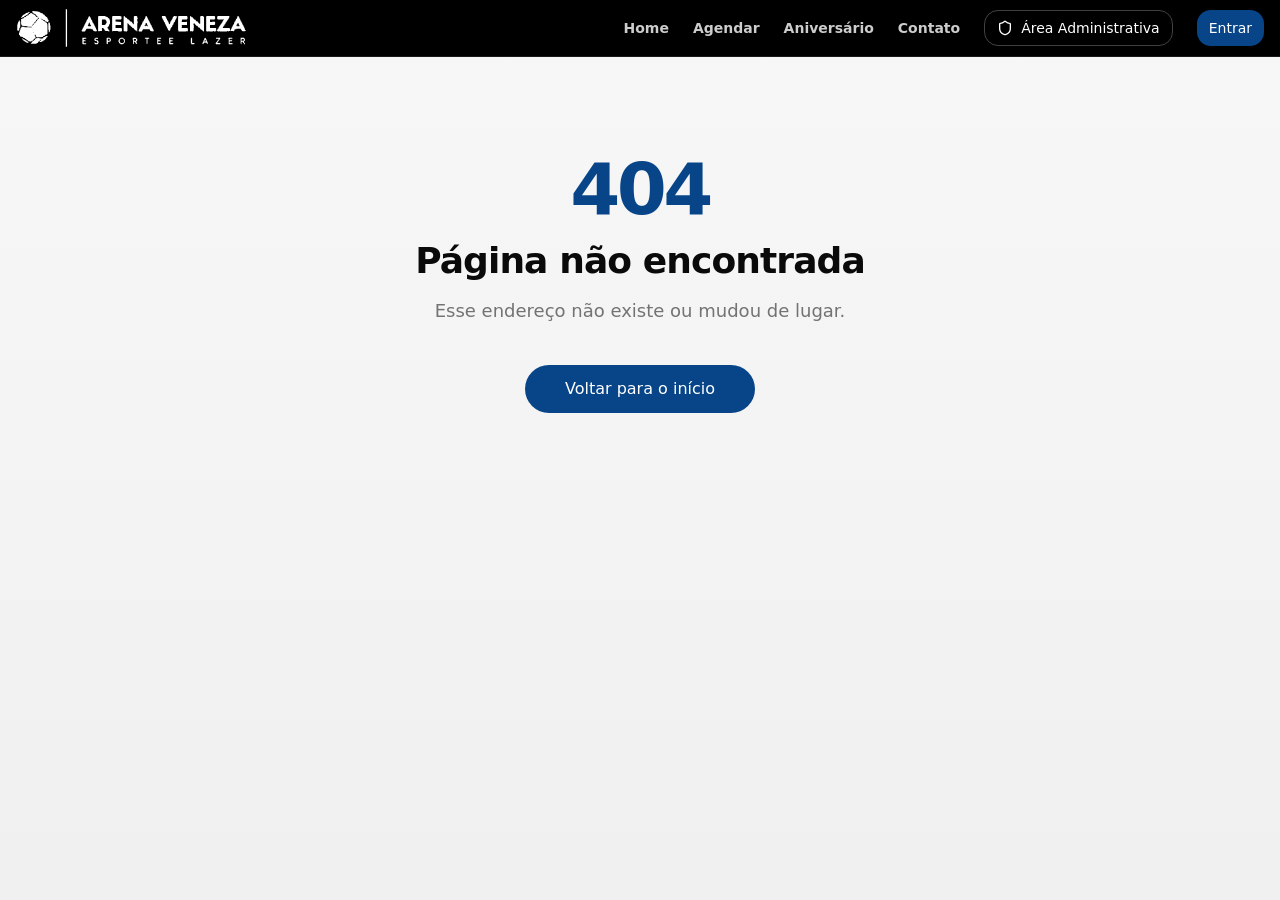
==== commit 6633d20d: "Publica cabeçalho preto, logos reais e login no final da reserva" ====
--- a/index.html
+++ b/index.html
@@ -9,7 +9,7 @@
     <title>Arena Veneza · Beach tennis, society e festas em Nova Santa Rita/RS</title>
     <meta name="description" content="Agende quadras de areia para beach tennis, vôlei de praia e futevôlei, o campo de futebol society e reserve churrasqueira ou salão de festas na Arena Veneza, em Nova Santa Rita/RS." />
     <meta name="author" content="Arena Veneza" />
-    <meta name="theme-color" content="#074F88" />
+    <meta name="theme-color" content="#000000" />
 
     <meta property="og:site_name" content="Arena Veneza" />
     <meta property="og:locale" content="pt_BR" />
@@ -22,8 +22,8 @@
 
     <meta name="twitter:card" content="summary_large_image" />
     <meta name="twitter:image" content="https://arenaveneza.anvilmarketing.com.br/og-arena-veneza.jpg" />
-    <script type="module" crossorigin src="/assets/index-nsuNLost.js"></script>
-    <link rel="stylesheet" crossorigin href="/assets/index-BTVB798C.css">
+    <script type="module" crossorigin src="/assets/index-Cz13yxfU.js"></script>
+    <link rel="stylesheet" crossorigin href="/assets/index-W48PmB_r.css">
   </head>
 
   <body>
--- a/assets/index-W48PmB_r.css
+++ b/assets/index-W48PmB_r.css
@@ -0,0 +1 @@
+*,:before,:after{--tw-border-spacing-x: 0;--tw-border-spacing-y: 0;--tw-translate-x: 0;--tw-translate-y: 0;--tw-rotate: 0;--tw-skew-x: 0;--tw-skew-y: 0;--tw-scale-x: 1;--tw-scale-y: 1;--tw-pan-x: ;--tw-pan-y: ;--tw-pinch-zoom: ;--tw-scroll-snap-strictness: proximity;--tw-gradient-from-position: ;--tw-gradient-via-position: ;--tw-gradient-to-position: ;--tw-ordinal: ;--tw-slashed-zero: ;--tw-numeric-figure: ;--tw-numeric-spacing: ;--tw-numeric-fraction: ;--tw-ring-inset: ;--tw-ring-offset-width: 0px;--tw-ring-offset-color: #fff;--tw-ring-color: rgb(59 130 246 / .5);--tw-ring-offset-shadow: 0 0 #0000;--tw-ring-shadow: 0 0 #0000;--tw-shadow: 0 0 #0000;--tw-shadow-colored: 0 0 #0000;--tw-blur: ;--tw-brightness: ;--tw-contrast: ;--tw-grayscale: ;--tw-hue-rotate: ;--tw-invert: ;--tw-saturate: ;--tw-sepia: ;--tw-drop-shadow: ;--tw-backdrop-blur: ;--tw-backdrop-brightness: ;--tw-backdrop-contrast: ;--tw-backdrop-grayscale: ;--tw-backdrop-hue-rotate: ;--tw-backdrop-invert: ;--tw-backdrop-opacity: ;--tw-backdrop-saturate: ;--tw-backdrop-sepia: ;--tw-contain-size: ;--tw-contain-layout: ;--tw-contain-paint: ;--tw-contain-style: }::backdrop{--tw-border-spacing-x: 0;--tw-border-spacing-y: 0;--tw-translate-x: 0;--tw-translate-y: 0;--tw-rotate: 0;--tw-skew-x: 0;--tw-skew-y: 0;--tw-scale-x: 1;--tw-scale-y: 1;--tw-pan-x: ;--tw-pan-y: ;--tw-pinch-zoom: ;--tw-scroll-snap-strictness: proximity;--tw-gradient-from-position: ;--tw-gradient-via-position: ;--tw-gradient-to-position: ;--tw-ordinal: ;--tw-slashed-zero: ;--tw-numeric-figure: ;--tw-numeric-spacing: ;--tw-numeric-fraction: ;--tw-ring-inset: ;--tw-ring-offset-width: 0px;--tw-ring-offset-color: #fff;--tw-ring-color: rgb(59 130 246 / .5);--tw-ring-offset-shadow: 0 0 #0000;--tw-ring-shadow: 0 0 #0000;--tw-shadow: 0 0 #0000;--tw-shadow-colored: 0 0 #0000;--tw-blur: ;--tw-brightness: ;--tw-contrast: ;--tw-grayscale: ;--tw-hue-rotate: ;--tw-invert: ;--tw-saturate: ;--tw-sepia: ;--tw-drop-shadow: ;--tw-backdrop-blur: ;--tw-backdrop-brightness: ;--tw-backdrop-contrast: ;--tw-backdrop-grayscale: ;--tw-backdrop-hue-rotate: ;--tw-backdrop-invert: ;--tw-backdrop-opacity: ;--tw-backdrop-saturate: ;--tw-backdrop-sepia: ;--tw-contain-size: ;--tw-contain-layout: ;--tw-contain-paint: ;--tw-contain-style: }*,:before,:after{box-sizing:border-box;border-width:0;border-style:solid;border-color:#e5e7eb}:before,:after{--tw-content: ""}html,:host{line-height:1.5;-webkit-text-size-adjust:100%;-moz-tab-size:4;-o-tab-size:4;tab-size:4;font-family:ui-sans-serif,system-ui,sans-serif,"Apple Color Emoji","Segoe UI Emoji",Segoe UI Symbol,"Noto Color Emoji";font-feature-settings:normal;font-variation-settings:normal;-webkit-tap-highlight-color:transparent}body{margin:0;line-height:inherit}hr{height:0;color:inherit;border-top-width:1px}abbr:where([title]){-webkit-text-decoration:underline dotted;text-decoration:underline dotted}h1,h2,h3,h4,h5,h6{font-size:inherit;font-weight:inherit}a{color:inherit;text-decoration:inherit}b,strong{font-weight:bolder}code,kbd,samp,pre{font-family:ui-monospace,SFMono-Regular,Menlo,Monaco,Consolas,Liberation Mono,Courier New,monospace;font-feature-settings:normal;font-variation-settings:normal;font-size:1em}small{font-size:80%}sub,sup{font-size:75%;line-height:0;position:relative;vertical-align:baseline}sub{bottom:-.25em}sup{top:-.5em}table{text-indent:0;border-color:inherit;border-collapse:collapse}button,input,optgroup,select,textarea{font-family:inherit;font-feature-settings:inherit;font-variation-settings:inherit;font-size:100%;font-weight:inherit;line-height:inherit;letter-spacing:inherit;color:inherit;margin:0;padding:0}button,select{text-transform:none}button,input:where([type=button]),input:where([type=reset]),input:where([type=submit]){-webkit-appearance:button;background-color:transparent;background-image:none}:-moz-focusring{outline:auto}:-moz-ui-invalid{box-shadow:none}progress{vertical-align:baseline}::-webkit-inner-spin-button,::-webkit-outer-spin-button{height:auto}[type=search]{-webkit-appearance:textfield;outline-offset:-2px}::-webkit-search-decoration{-webkit-appearance:none}::-webkit-file-upload-button{-webkit-appearance:button;font:inherit}summary{display:list-item}blockquote,dl,dd,h1,h2,h3,h4,h5,h6,hr,figure,p,pre{margin:0}fieldset{margin:0;padding:0}legend{padding:0}ol,ul,menu{list-style:none;margin:0;padding:0}dialog{padding:0}textarea{resize:vertical}input::-moz-placeholder,textarea::-moz-placeholder{opacity:1;color:#9ca3af}input::placeholder,textarea::placeholder{opacity:1;color:#9ca3af}button,[role=button]{cursor:pointer}:disabled{cursor:default}img,svg,video,canvas,audio,iframe,embed,object{display:block;vertical-align:middle}img,video{max-width:100%;height:auto}[hidden]:where(:not([hidden=until-found])){display:none}:root{--background: 0 0% 97%;--foreground: 0 0% 4%;--card: 0 0% 100%;--card-foreground: 0 0% 4%;--popover: 0 0% 100%;--popover-foreground: 0 0% 4%;--primary: 211 90% 28%;--primary-deep: 211 90% 20%;--brand-yellow: 50 100% 58%;--brand-ink: 211 90% 20%;--primary-foreground: 0 0% 100%;--primary-glow: 211 90% 36%;--secondary: 0 0% 96%;--secondary-foreground: 0 0% 4%;--muted: 0 0% 96%;--muted-foreground: 0 0% 45%;--accent: 211 90% 28%;--accent-foreground: 0 0% 100%;--accent-light: 211 85% 96%;--destructive: 0 71% 41%;--destructive-foreground: 0 0% 100%;--border: 214 32% 91%;--input: 214 32% 91%;--ring: 211 90% 28%;--radius: 1rem;--sidebar-background: 0 0% 98%;--sidebar-foreground: 240 5.3% 26.1%;--sidebar-primary: 240 5.9% 10%;--sidebar-primary-foreground: 0 0% 98%;--sidebar-accent: 240 4.8% 95.9%;--sidebar-accent-foreground: 240 5.9% 10%;--sidebar-border: 220 13% 91%;--sidebar-ring: 217.2 91.2% 59.8%;--gradient-primary: linear-gradient(135deg, hsl(var(--primary)), hsl(var(--primary-glow)));--gradient-accent: linear-gradient(135deg, hsl(var(--accent)), hsl(var(--primary-glow)));--gradient-subtle: linear-gradient(180deg, hsl(var(--background)), hsl(0 0% 94%));--shadow-elegant: 0 10px 30px -10px hsl(var(--primary) / .15);--shadow-card: 0 4px 16px -4px hsl(0 0% 0% / .1);--shadow-glow: 0 0 40px hsl(var(--primary-glow) / .2);--shadow-premium: 0 8px 30px rgba(0, 0, 0, .06);--shadow-glass: 0 4px 20px rgba(0, 0, 0, .05);--shadow-glow-strong: 0 8px 24px hsl(var(--accent) / .25);--shadow-glow-intense: 0 12px 32px hsl(var(--accent) / .35);--transition-smooth: all .3s cubic-bezier(.4, 0, .2, 1);--accent-strong: 211 90% 36%}.dark{--background: 211 40% 8%;--foreground: 0 0% 98%;--card: 211 35% 12%;--card-foreground: 0 0% 98%;--popover: 211 35% 12%;--popover-foreground: 0 0% 98%;--primary: 211 85% 62%;--primary-foreground: 211 40% 8%;--primary-glow: 211 85% 68%;--secondary: 211 30% 18%;--secondary-foreground: 0 0% 98%;--muted: 211 30% 18%;--muted-foreground: 0 0% 65%;--accent: 211 85% 62%;--accent-foreground: 211 40% 8%;--destructive: 0 71% 50%;--destructive-foreground: 0 0% 100%;--border: 211 30% 22%;--input: 211 30% 22%;--ring: 211 85% 62%;--sidebar-background: 240 5.9% 10%;--sidebar-foreground: 240 4.8% 95.9%;--sidebar-primary: 224.3 76.3% 48%;--sidebar-primary-foreground: 0 0% 100%;--sidebar-accent: 240 3.7% 15.9%;--sidebar-accent-foreground: 240 4.8% 95.9%;--sidebar-border: 240 3.7% 15.9%;--sidebar-ring: 217.2 91.2% 59.8%}*{border-color:hsl(var(--border))}body{background-color:hsl(var(--background));color:hsl(var(--foreground))}.container{width:100%;margin-right:auto;margin-left:auto;padding-right:2rem;padding-left:2rem}@media (min-width: 1400px){.container{max-width:1400px}}.sr-only{position:absolute;width:1px;height:1px;padding:0;margin:-1px;overflow:hidden;clip:rect(0,0,0,0);white-space:nowrap;border-width:0}.pointer-events-none{pointer-events:none}.pointer-events-auto{pointer-events:auto}.visible{visibility:visible}.invisible{visibility:hidden}.fixed{position:fixed}.absolute{position:absolute}.relative{position:relative}.sticky{position:sticky}.inset-0{top:0;right:0;bottom:0;left:0}.inset-x-0{left:0;right:0}.inset-y-0{top:0;bottom:0}.-bottom-10{bottom:-2.5rem}.-bottom-12{bottom:-3rem}.-left-12{left:-3rem}.-right-10{right:-2.5rem}.-right-12{right:-3rem}.-top-12{top:-3rem}.bottom-0{bottom:0}.bottom-6{bottom:1.5rem}.left-0{left:0}.left-1{left:.25rem}.left-1\/2{left:50%}.left-2{left:.5rem}.left-3{left:.75rem}.left-\[50\%\]{left:50%}.right-0{right:0}.right-1{right:.25rem}.right-2{right:.5rem}.right-3{right:.75rem}.right-4{right:1rem}.right-6{right:1.5rem}.top-0{top:0}.top-1\.5{top:.375rem}.top-1\/2{top:50%}.top-2{top:.5rem}.top-20{top:5rem}.top-3{top:.75rem}.top-3\.5{top:.875rem}.top-4{top:1rem}.top-\[1px\]{top:1px}.top-\[50\%\]{top:50%}.top-\[60\%\]{top:60%}.top-full{top:100%}.z-10{z-index:10}.z-20{z-index:20}.z-30{z-index:30}.z-50{z-index:50}.z-\[100\]{z-index:100}.z-\[1\]{z-index:1}.col-span-2{grid-column:span 2 / span 2}.-mx-1{margin-left:-.25rem;margin-right:-.25rem}.mx-2{margin-left:.5rem;margin-right:.5rem}.mx-3\.5{margin-left:.875rem;margin-right:.875rem}.mx-auto{margin-left:auto;margin-right:auto}.my-0\.5{margin-top:.125rem;margin-bottom:.125rem}.my-1{margin-top:.25rem;margin-bottom:.25rem}.-ml-4{margin-left:-1rem}.-mt-2{margin-top:-.5rem}.-mt-3{margin-top:-.75rem}.-mt-4{margin-top:-1rem}.mb-1{margin-bottom:.25rem}.mb-10{margin-bottom:2.5rem}.mb-12{margin-bottom:3rem}.mb-2{margin-bottom:.5rem}.mb-3{margin-bottom:.75rem}.mb-4{margin-bottom:1rem}.mb-6{margin-bottom:1.5rem}.mb-8{margin-bottom:2rem}.ml-1{margin-left:.25rem}.ml-2{margin-left:.5rem}.ml-5{margin-left:1.25rem}.ml-auto{margin-left:auto}.mr-1{margin-right:.25rem}.mr-2{margin-right:.5rem}.mt-0{margin-top:0}.mt-0\.5{margin-top:.125rem}.mt-1{margin-top:.25rem}.mt-1\.5{margin-top:.375rem}.mt-10{margin-top:2.5rem}.mt-2{margin-top:.5rem}.mt-24{margin-top:6rem}.mt-3{margin-top:.75rem}.mt-4{margin-top:1rem}.mt-6{margin-top:1.5rem}.mt-8{margin-top:2rem}.mt-auto{margin-top:auto}.line-clamp-2{overflow:hidden;display:-webkit-box;-webkit-box-orient:vertical;-webkit-line-clamp:2}.block{display:block}.inline-block{display:inline-block}.inline{display:inline}.flex{display:flex}.inline-flex{display:inline-flex}.table{display:table}.grid{display:grid}.hidden{display:none}.aspect-\[4\/3\]{aspect-ratio:4/3}.aspect-square{aspect-ratio:1 / 1}.aspect-video{aspect-ratio:16 / 9}.size-4{width:1rem;height:1rem}.h-1{height:.25rem}.h-1\.5{height:.375rem}.h-1\/2{height:50%}.h-10{height:2.5rem}.h-11{height:2.75rem}.h-12{height:3rem}.h-14{height:3.5rem}.h-16{height:4rem}.h-2{height:.5rem}.h-2\.5{height:.625rem}.h-20{height:5rem}.h-24{height:6rem}.h-3{height:.75rem}.h-3\.5{height:.875rem}.h-4{height:1rem}.h-40{height:10rem}.h-48{height:12rem}.h-5{height:1.25rem}.h-56{height:14rem}.h-6{height:1.5rem}.h-64{height:16rem}.h-7{height:1.75rem}.h-72{height:18rem}.h-8{height:2rem}.h-9{height:2.25rem}.h-\[1px\]{height:1px}.h-\[300px\]{height:300px}.h-\[76px\]{height:76px}.h-\[var\(--radix-navigation-menu-viewport-height\)\]{height:var(--radix-navigation-menu-viewport-height)}.h-\[var\(--radix-select-trigger-height\)\]{height:var(--radix-select-trigger-height)}.h-auto{height:auto}.h-fit{height:-moz-fit-content;height:fit-content}.h-full{height:100%}.h-px{height:1px}.h-svh{height:100svh}.max-h-96{max-height:24rem}.max-h-\[300px\]{max-height:300px}.max-h-\[320px\]{max-height:320px}.max-h-\[40vh\]{max-height:40vh}.max-h-\[80vh\]{max-height:80vh}.max-h-\[90dvh\]{max-height:90dvh}.max-h-\[92dvh\]{max-height:92dvh}.max-h-\[94dvh\]{max-height:94dvh}.max-h-screen{max-height:100vh}.min-h-0{min-height:0px}.min-h-\[50vh\]{min-height:50vh}.min-h-\[56px\]{min-height:56px}.min-h-\[600px\]{min-height:600px}.min-h-\[64px\]{min-height:64px}.min-h-\[80px\]{min-height:80px}.min-h-screen{min-height:100vh}.min-h-svh{min-height:100svh}.w-0{width:0px}.w-1{width:.25rem}.w-1\/2{width:50%}.w-10{width:2.5rem}.w-11{width:2.75rem}.w-12{width:3rem}.w-14{width:3.5rem}.w-16{width:4rem}.w-2{width:.5rem}.w-2\.5{width:.625rem}.w-20{width:5rem}.w-24{width:6rem}.w-3{width:.75rem}.w-3\.5{width:.875rem}.w-3\/4{width:75%}.w-32{width:8rem}.w-36{width:9rem}.w-4{width:1rem}.w-40{width:10rem}.w-48{width:12rem}.w-5{width:1.25rem}.w-56{width:14rem}.w-6{width:1.5rem}.w-60{width:15rem}.w-64{width:16rem}.w-7{width:1.75rem}.w-72{width:18rem}.w-8{width:2rem}.w-9{width:2.25rem}.w-\[--sidebar-width\]{width:var(--sidebar-width)}.w-\[100px\]{width:100px}.w-\[130px\]{width:130px}.w-\[180px\]{width:180px}.w-\[1px\]{width:1px}.w-\[250px\]{width:250px}.w-auto{width:auto}.w-full{width:100%}.w-max{width:-moz-max-content;width:max-content}.w-px{width:1px}.min-w-0{min-width:0px}.min-w-5{min-width:1.25rem}.min-w-\[12rem\]{min-width:12rem}.min-w-\[52px\]{min-width:52px}.min-w-\[8rem\]{min-width:8rem}.min-w-\[var\(--radix-select-trigger-width\)\]{min-width:var(--radix-select-trigger-width)}.max-w-2xl{max-width:42rem}.max-w-3xl{max-width:48rem}.max-w-4xl{max-width:56rem}.max-w-5xl{max-width:64rem}.max-w-6xl{max-width:72rem}.max-w-7xl{max-width:80rem}.max-w-\[--skeleton-width\]{max-width:var(--skeleton-width)}.max-w-\[260px\]{max-width:260px}.max-w-full{max-width:100%}.max-w-lg{max-width:32rem}.max-w-max{max-width:-moz-max-content;max-width:max-content}.max-w-md{max-width:28rem}.max-w-sm{max-width:24rem}.max-w-xs{max-width:20rem}.flex-1{flex:1 1 0%}.flex-shrink-0,.shrink-0{flex-shrink:0}.grow{flex-grow:1}.grow-0{flex-grow:0}.basis-full{flex-basis:100%}.caption-bottom{caption-side:bottom}.border-collapse{border-collapse:collapse}.-translate-x-1\/2{--tw-translate-x: -50%;transform:translate(var(--tw-translate-x),var(--tw-translate-y)) rotate(var(--tw-rotate)) skew(var(--tw-skew-x)) skewY(var(--tw-skew-y)) scaleX(var(--tw-scale-x)) scaleY(var(--tw-scale-y))}.-translate-x-px{--tw-translate-x: -1px;transform:translate(var(--tw-translate-x),var(--tw-translate-y)) rotate(var(--tw-rotate)) skew(var(--tw-skew-x)) skewY(var(--tw-skew-y)) scaleX(var(--tw-scale-x)) scaleY(var(--tw-scale-y))}.-translate-y-1\/2{--tw-translate-y: -50%;transform:translate(var(--tw-translate-x),var(--tw-translate-y)) rotate(var(--tw-rotate)) skew(var(--tw-skew-x)) skewY(var(--tw-skew-y)) scaleX(var(--tw-scale-x)) scaleY(var(--tw-scale-y))}.translate-x-\[-50\%\]{--tw-translate-x: -50%;transform:translate(var(--tw-translate-x),var(--tw-translate-y)) rotate(var(--tw-rotate)) skew(var(--tw-skew-x)) skewY(var(--tw-skew-y)) scaleX(var(--tw-scale-x)) scaleY(var(--tw-scale-y))}.translate-x-px{--tw-translate-x: 1px;transform:translate(var(--tw-translate-x),var(--tw-translate-y)) rotate(var(--tw-rotate)) skew(var(--tw-skew-x)) skewY(var(--tw-skew-y)) scaleX(var(--tw-scale-x)) scaleY(var(--tw-scale-y))}.translate-y-\[-50\%\]{--tw-translate-y: -50%;transform:translate(var(--tw-translate-x),var(--tw-translate-y)) rotate(var(--tw-rotate)) skew(var(--tw-skew-x)) skewY(var(--tw-skew-y)) scaleX(var(--tw-scale-x)) scaleY(var(--tw-scale-y))}.rotate-45{--tw-rotate: 45deg;transform:translate(var(--tw-translate-x),var(--tw-translate-y)) rotate(var(--tw-rotate)) skew(var(--tw-skew-x)) skewY(var(--tw-skew-y)) scaleX(var(--tw-scale-x)) scaleY(var(--tw-scale-y))}.rotate-90{--tw-rotate: 90deg;transform:translate(var(--tw-translate-x),var(--tw-translate-y)) rotate(var(--tw-rotate)) skew(var(--tw-skew-x)) skewY(var(--tw-skew-y)) scaleX(var(--tw-scale-x)) scaleY(var(--tw-scale-y))}.scale-105{--tw-scale-x: 1.05;--tw-scale-y: 1.05;transform:translate(var(--tw-translate-x),var(--tw-translate-y)) rotate(var(--tw-rotate)) skew(var(--tw-skew-x)) skewY(var(--tw-skew-y)) scaleX(var(--tw-scale-x)) scaleY(var(--tw-scale-y))}.transform{transform:translate(var(--tw-translate-x),var(--tw-translate-y)) rotate(var(--tw-rotate)) skew(var(--tw-skew-x)) skewY(var(--tw-skew-y)) scaleX(var(--tw-scale-x)) scaleY(var(--tw-scale-y))}@keyframes pulse{50%{opacity:.5}}.animate-pulse{animation:pulse 2s cubic-bezier(.4,0,.6,1) infinite}@keyframes spin{to{transform:rotate(360deg)}}.animate-spin{animation:spin 1s linear infinite}.cursor-default{cursor:default}.cursor-not-allowed{cursor:not-allowed}.cursor-pointer{cursor:pointer}.touch-none{touch-action:none}.select-none{-webkit-user-select:none;-moz-user-select:none;user-select:none}.list-none{list-style-type:none}.grid-cols-1{grid-template-columns:repeat(1,minmax(0,1fr))}.grid-cols-2{grid-template-columns:repeat(2,minmax(0,1fr))}.grid-cols-3{grid-template-columns:repeat(3,minmax(0,1fr))}.grid-cols-\[repeat\(auto-fill\,minmax\(min\(100\%\,300px\)\,1fr\)\)\]{grid-template-columns:repeat(auto-fill,minmax(min(100%,300px),1fr))}.flex-row{flex-direction:row}.flex-col{flex-direction:column}.flex-col-reverse{flex-direction:column-reverse}.flex-wrap{flex-wrap:wrap}.items-start{align-items:flex-start}.items-end{align-items:flex-end}.items-center{align-items:center}.items-baseline{align-items:baseline}.items-stretch{align-items:stretch}.justify-start{justify-content:flex-start}.justify-end{justify-content:flex-end}.justify-center{justify-content:center}.justify-between{justify-content:space-between}.gap-1{gap:.25rem}.gap-1\.5{gap:.375rem}.gap-10{gap:2.5rem}.gap-2{gap:.5rem}.gap-2\.5{gap:.625rem}.gap-3{gap:.75rem}.gap-4{gap:1rem}.gap-5{gap:1.25rem}.gap-6{gap:1.5rem}.gap-8{gap:2rem}.gap-x-2{-moz-column-gap:.5rem;column-gap:.5rem}.gap-y-1{row-gap:.25rem}.space-x-1>:not([hidden])~:not([hidden]){--tw-space-x-reverse: 0;margin-right:calc(.25rem * var(--tw-space-x-reverse));margin-left:calc(.25rem * calc(1 - var(--tw-space-x-reverse)))}.space-x-2>:not([hidden])~:not([hidden]){--tw-space-x-reverse: 0;margin-right:calc(.5rem * var(--tw-space-x-reverse));margin-left:calc(.5rem * calc(1 - var(--tw-space-x-reverse)))}.space-x-4>:not([hidden])~:not([hidden]){--tw-space-x-reverse: 0;margin-right:calc(1rem * var(--tw-space-x-reverse));margin-left:calc(1rem * calc(1 - var(--tw-space-x-reverse)))}.space-y-0>:not([hidden])~:not([hidden]){--tw-space-y-reverse: 0;margin-top:calc(0px * calc(1 - var(--tw-space-y-reverse)));margin-bottom:calc(0px * var(--tw-space-y-reverse))}.space-y-1>:not([hidden])~:not([hidden]){--tw-space-y-reverse: 0;margin-top:calc(.25rem * calc(1 - var(--tw-space-y-reverse)));margin-bottom:calc(.25rem * var(--tw-space-y-reverse))}.space-y-1\.5>:not([hidden])~:not([hidden]){--tw-space-y-reverse: 0;margin-top:calc(.375rem * calc(1 - var(--tw-space-y-reverse)));margin-bottom:calc(.375rem * var(--tw-space-y-reverse))}.space-y-2>:not([hidden])~:not([hidden]){--tw-space-y-reverse: 0;margin-top:calc(.5rem * calc(1 - var(--tw-space-y-reverse)));margin-bottom:calc(.5rem * var(--tw-space-y-reverse))}.space-y-3>:not([hidden])~:not([hidden]){--tw-space-y-reverse: 0;margin-top:calc(.75rem * calc(1 - var(--tw-space-y-reverse)));margin-bottom:calc(.75rem * var(--tw-space-y-reverse))}.space-y-4>:not([hidden])~:not([hidden]){--tw-space-y-reverse: 0;margin-top:calc(1rem * calc(1 - var(--tw-space-y-reverse)));margin-bottom:calc(1rem * var(--tw-space-y-reverse))}.space-y-5>:not([hidden])~:not([hidden]){--tw-space-y-reverse: 0;margin-top:calc(1.25rem * calc(1 - var(--tw-space-y-reverse)));margin-bottom:calc(1.25rem * var(--tw-space-y-reverse))}.space-y-6>:not([hidden])~:not([hidden]){--tw-space-y-reverse: 0;margin-top:calc(1.5rem * calc(1 - var(--tw-space-y-reverse)));margin-bottom:calc(1.5rem * var(--tw-space-y-reverse))}.divide-y>:not([hidden])~:not([hidden]){--tw-divide-y-reverse: 0;border-top-width:calc(1px * calc(1 - var(--tw-divide-y-reverse)));border-bottom-width:calc(1px * var(--tw-divide-y-reverse))}.overflow-auto{overflow:auto}.overflow-hidden{overflow:hidden}.overflow-x-auto{overflow-x:auto}.overflow-y-auto{overflow-y:auto}.overflow-x-hidden{overflow-x:hidden}.truncate{overflow:hidden;text-overflow:ellipsis;white-space:nowrap}.whitespace-normal{white-space:normal}.whitespace-nowrap{white-space:nowrap}.break-words{overflow-wrap:break-word}.break-all{word-break:break-all}.rounded{border-radius:.25rem}.rounded-2xl{border-radius:1rem}.rounded-3xl{border-radius:1.5rem}.rounded-\[2px\]{border-radius:2px}.rounded-\[inherit\]{border-radius:inherit}.rounded-full{border-radius:9999px}.rounded-lg{border-radius:var(--radius)}.rounded-md{border-radius:calc(var(--radius) - 2px)}.rounded-sm{border-radius:calc(var(--radius) - 4px)}.rounded-xl{border-radius:.75rem}.rounded-t-\[10px\]{border-top-left-radius:10px;border-top-right-radius:10px}.rounded-tl-sm{border-top-left-radius:calc(var(--radius) - 4px)}.border{border-width:1px}.border-0{border-width:0px}.border-2{border-width:2px}.border-\[1\.5px\]{border-width:1.5px}.border-y{border-top-width:1px;border-bottom-width:1px}.border-b{border-bottom-width:1px}.border-b-2{border-bottom-width:2px}.border-l{border-left-width:1px}.border-l-2{border-left-width:2px}.border-r{border-right-width:1px}.border-t{border-top-width:1px}.border-dashed{border-style:dashed}.border-\[--color-border\]{border-color:var(--color-border)}.border-\[hsl\(var\(--accent\)\)\]{border-color:hsl(var(--accent))}.border-\[hsl\(var\(--accent\)\)\]\/20{border-color:hsl(var(--accent) / .2)}.border-accent{border-color:hsl(var(--accent))}.border-amber-200{--tw-border-opacity: 1;border-color:rgb(253 230 138 / var(--tw-border-opacity, 1))}.border-amber-300{--tw-border-opacity: 1;border-color:rgb(252 211 77 / var(--tw-border-opacity, 1))}.border-amber-400{--tw-border-opacity: 1;border-color:rgb(251 191 36 / var(--tw-border-opacity, 1))}.border-amber-400\/70{border-color:#fbbf24b3}.border-border{border-color:hsl(var(--border))}.border-border\/50{border-color:hsl(var(--border) / .5)}.border-destructive{border-color:hsl(var(--destructive))}.border-destructive\/40{border-color:hsl(var(--destructive) / .4)}.border-destructive\/50{border-color:hsl(var(--destructive) / .5)}.border-emerald-200{--tw-border-opacity: 1;border-color:rgb(167 243 208 / var(--tw-border-opacity, 1))}.border-input{border-color:hsl(var(--input))}.border-neutral-100{--tw-border-opacity: 1;border-color:rgb(245 245 245 / var(--tw-border-opacity, 1))}.border-neutral-200{--tw-border-opacity: 1;border-color:rgb(229 229 229 / var(--tw-border-opacity, 1))}.border-primary{border-color:hsl(var(--primary))}.border-rose-200{--tw-border-opacity: 1;border-color:rgb(254 205 211 / var(--tw-border-opacity, 1))}.border-sidebar-border{border-color:hsl(var(--sidebar-border))}.border-sky-200{--tw-border-opacity: 1;border-color:rgb(186 230 253 / var(--tw-border-opacity, 1))}.border-transparent{border-color:transparent}.border-violet-200{--tw-border-opacity: 1;border-color:rgb(221 214 254 / var(--tw-border-opacity, 1))}.border-white{--tw-border-opacity: 1;border-color:rgb(255 255 255 / var(--tw-border-opacity, 1))}.border-white\/10{border-color:#ffffff1a}.border-white\/15{border-color:#ffffff26}.border-white\/20{border-color:#fff3}.border-white\/25{border-color:#ffffff40}.border-l-transparent{border-left-color:transparent}.border-t-transparent{border-top-color:transparent}.bg-\[--color-bg\]{background-color:var(--color-bg)}.bg-\[hsl\(142_76\%_36\%\)\]{--tw-bg-opacity: 1;background-color:hsl(142 76% 36% / var(--tw-bg-opacity, 1))}.bg-\[hsl\(var\(--accent\)\)\]{background-color:hsl(var(--accent))}.bg-\[hsl\(var\(--accent\)\)\]\/10{background-color:hsl(var(--accent) / .1)}.bg-\[hsl\(var\(--accent\)\)\]\/5{background-color:hsl(var(--accent) / .05)}.bg-\[hsl\(var\(--primary\)\)\]{background-color:hsl(var(--primary))}.bg-accent{background-color:hsl(var(--accent))}.bg-amber-100{--tw-bg-opacity: 1;background-color:rgb(254 243 199 / var(--tw-bg-opacity, 1))}.bg-amber-50{--tw-bg-opacity: 1;background-color:rgb(255 251 235 / var(--tw-bg-opacity, 1))}.bg-amber-50\/60{background-color:#fffbeb99}.bg-amber-500{--tw-bg-opacity: 1;background-color:rgb(245 158 11 / var(--tw-bg-opacity, 1))}.bg-background{background-color:hsl(var(--background))}.bg-background\/95{background-color:hsl(var(--background) / .95)}.bg-black{--tw-bg-opacity: 1;background-color:rgb(0 0 0 / var(--tw-bg-opacity, 1))}.bg-black\/10{background-color:#0000001a}.bg-black\/80{background-color:#000c}.bg-blue-500{--tw-bg-opacity: 1;background-color:rgb(59 130 246 / var(--tw-bg-opacity, 1))}.bg-border{background-color:hsl(var(--border))}.bg-card{background-color:hsl(var(--card))}.bg-destructive{background-color:hsl(var(--destructive))}.bg-destructive\/5{background-color:hsl(var(--destructive) / .05)}.bg-emerald-100{--tw-bg-opacity: 1;background-color:rgb(209 250 229 / var(--tw-bg-opacity, 1))}.bg-foreground{background-color:hsl(var(--foreground))}.bg-green-500{--tw-bg-opacity: 1;background-color:rgb(34 197 94 / var(--tw-bg-opacity, 1))}.bg-muted{background-color:hsl(var(--muted))}.bg-muted\/40{background-color:hsl(var(--muted) / .4)}.bg-muted\/50{background-color:hsl(var(--muted) / .5)}.bg-muted\/60{background-color:hsl(var(--muted) / .6)}.bg-neutral-100{--tw-bg-opacity: 1;background-color:rgb(245 245 245 / var(--tw-bg-opacity, 1))}.bg-neutral-200{--tw-bg-opacity: 1;background-color:rgb(229 229 229 / var(--tw-bg-opacity, 1))}.bg-neutral-50{--tw-bg-opacity: 1;background-color:rgb(250 250 250 / var(--tw-bg-opacity, 1))}.bg-popover{background-color:hsl(var(--popover))}.bg-primary{background-color:hsl(var(--primary))}.bg-primary\/10{background-color:hsl(var(--primary) / .1)}.bg-rose-100{--tw-bg-opacity: 1;background-color:rgb(255 228 230 / var(--tw-bg-opacity, 1))}.bg-secondary{background-color:hsl(var(--secondary))}.bg-sidebar{background-color:hsl(var(--sidebar-background))}.bg-sidebar-border{background-color:hsl(var(--sidebar-border))}.bg-sky-100{--tw-bg-opacity: 1;background-color:rgb(224 242 254 / var(--tw-bg-opacity, 1))}.bg-transparent{background-color:transparent}.bg-violet-100{--tw-bg-opacity: 1;background-color:rgb(237 233 254 / var(--tw-bg-opacity, 1))}.bg-white{--tw-bg-opacity: 1;background-color:rgb(255 255 255 / var(--tw-bg-opacity, 1))}.bg-white\/10{background-color:#ffffff1a}.bg-white\/15{background-color:#ffffff26}.bg-white\/5{background-color:#ffffff0d}.bg-white\/90{background-color:#ffffffe6}.bg-gradient-primary{background-image:var(--gradient-primary)}.bg-gradient-subtle{background-image:var(--gradient-subtle)}.bg-gradient-to-br{background-image:linear-gradient(to bottom right,var(--tw-gradient-stops))}.bg-gradient-to-r{background-image:linear-gradient(to right,var(--tw-gradient-stops))}.bg-gradient-to-t{background-image:linear-gradient(to top,var(--tw-gradient-stops))}.from-\[hsl\(var\(--accent\)\)\]{--tw-gradient-from: hsl(var(--accent)) var(--tw-gradient-from-position);--tw-gradient-to: hsl(var(--accent) / 0) var(--tw-gradient-to-position);--tw-gradient-stops: var(--tw-gradient-from), var(--tw-gradient-to)}.from-\[hsl\(var\(--accent\)\)\]\/10{--tw-gradient-from: hsl(var(--accent) / .1) var(--tw-gradient-from-position);--tw-gradient-to: hsl(var(--accent) / 0) var(--tw-gradient-to-position);--tw-gradient-stops: var(--tw-gradient-from), var(--tw-gradient-to)}.from-\[hsl\(var\(--accent\)\)\]\/20{--tw-gradient-from: hsl(var(--accent) / .2) var(--tw-gradient-from-position);--tw-gradient-to: hsl(var(--accent) / 0) var(--tw-gradient-to-position);--tw-gradient-stops: var(--tw-gradient-from), var(--tw-gradient-to)}.from-\[hsl\(var\(--accent\)\)\]\/5{--tw-gradient-from: hsl(var(--accent) / .05) var(--tw-gradient-from-position);--tw-gradient-to: hsl(var(--accent) / 0) var(--tw-gradient-to-position);--tw-gradient-stops: var(--tw-gradient-from), var(--tw-gradient-to)}.from-\[hsl\(var\(--primary\)\)\]{--tw-gradient-from: hsl(var(--primary)) var(--tw-gradient-from-position);--tw-gradient-to: hsl(var(--primary) / 0) var(--tw-gradient-to-position);--tw-gradient-stops: var(--tw-gradient-from), var(--tw-gradient-to)}.from-background{--tw-gradient-from: hsl(var(--background)) var(--tw-gradient-from-position);--tw-gradient-to: hsl(var(--background) / 0) var(--tw-gradient-to-position);--tw-gradient-stops: var(--tw-gradient-from), var(--tw-gradient-to)}.from-black\/70{--tw-gradient-from: rgb(0 0 0 / .7) var(--tw-gradient-from-position);--tw-gradient-to: rgb(0 0 0 / 0) var(--tw-gradient-to-position);--tw-gradient-stops: var(--tw-gradient-from), var(--tw-gradient-to)}.from-black\/80{--tw-gradient-from: rgb(0 0 0 / .8) var(--tw-gradient-from-position);--tw-gradient-to: rgb(0 0 0 / 0) var(--tw-gradient-to-position);--tw-gradient-stops: var(--tw-gradient-from), var(--tw-gradient-to)}.from-white{--tw-gradient-from: #fff var(--tw-gradient-from-position);--tw-gradient-to: rgb(255 255 255 / 0) var(--tw-gradient-to-position);--tw-gradient-stops: var(--tw-gradient-from), var(--tw-gradient-to)}.via-background{--tw-gradient-to: hsl(var(--background) / 0) var(--tw-gradient-to-position);--tw-gradient-stops: var(--tw-gradient-from), hsl(var(--background)) var(--tw-gradient-via-position), var(--tw-gradient-to)}.via-black\/40{--tw-gradient-to: rgb(0 0 0 / 0) var(--tw-gradient-to-position);--tw-gradient-stops: var(--tw-gradient-from), rgb(0 0 0 / .4) var(--tw-gradient-via-position), var(--tw-gradient-to)}.to-\[hsl\(var\(--accent\)\)\]\/10{--tw-gradient-to: hsl(var(--accent) / .1) var(--tw-gradient-to-position)}.to-\[hsl\(var\(--accent\)\)\]\/5{--tw-gradient-to: hsl(var(--accent) / .05) var(--tw-gradient-to-position)}.to-\[hsl\(var\(--background\)\)\]{--tw-gradient-to: hsl(var(--background)) var(--tw-gradient-to-position)}.to-\[hsl\(var\(--primary-deep\)\)\]{--tw-gradient-to: hsl(var(--primary-deep)) var(--tw-gradient-to-position)}.to-muted{--tw-gradient-to: hsl(var(--muted)) var(--tw-gradient-to-position)}.to-transparent{--tw-gradient-to: transparent var(--tw-gradient-to-position)}.fill-current{fill:currentColor}.object-cover{-o-object-fit:cover;object-fit:cover}.p-0{padding:0}.p-1{padding:.25rem}.p-1\.5{padding:.375rem}.p-12{padding:3rem}.p-2{padding:.5rem}.p-3{padding:.75rem}.p-4{padding:1rem}.p-5{padding:1.25rem}.p-6{padding:1.5rem}.p-8{padding:2rem}.p-\[1px\]{padding:1px}.px-1{padding-left:.25rem;padding-right:.25rem}.px-10{padding-left:2.5rem;padding-right:2.5rem}.px-12{padding-left:3rem;padding-right:3rem}.px-2{padding-left:.5rem;padding-right:.5rem}.px-2\.5{padding-left:.625rem;padding-right:.625rem}.px-3{padding-left:.75rem;padding-right:.75rem}.px-4{padding-left:1rem;padding-right:1rem}.px-5{padding-left:1.25rem;padding-right:1.25rem}.px-8{padding-left:2rem;padding-right:2rem}.py-0\.5{padding-top:.125rem;padding-bottom:.125rem}.py-1{padding-top:.25rem;padding-bottom:.25rem}.py-1\.5{padding-top:.375rem;padding-bottom:.375rem}.py-10{padding-top:2.5rem;padding-bottom:2.5rem}.py-12{padding-top:3rem;padding-bottom:3rem}.py-14{padding-top:3.5rem;padding-bottom:3.5rem}.py-16{padding-top:4rem;padding-bottom:4rem}.py-2{padding-top:.5rem;padding-bottom:.5rem}.py-2\.5{padding-top:.625rem;padding-bottom:.625rem}.py-20{padding-top:5rem;padding-bottom:5rem}.py-24{padding-top:6rem;padding-bottom:6rem}.py-3{padding-top:.75rem;padding-bottom:.75rem}.py-4{padding-top:1rem;padding-bottom:1rem}.py-6{padding-top:1.5rem;padding-bottom:1.5rem}.py-8{padding-top:2rem;padding-bottom:2rem}.pb-12{padding-bottom:3rem}.pb-2{padding-bottom:.5rem}.pb-28{padding-bottom:7rem}.pb-3{padding-bottom:.75rem}.pb-4{padding-bottom:1rem}.pl-10{padding-left:2.5rem}.pl-2\.5{padding-left:.625rem}.pl-4{padding-left:1rem}.pl-8{padding-left:2rem}.pl-9{padding-left:2.25rem}.pr-10{padding-right:2.5rem}.pr-2{padding-right:.5rem}.pr-2\.5{padding-right:.625rem}.pr-6{padding-right:1.5rem}.pr-8{padding-right:2rem}.pt-0{padding-top:0}.pt-1{padding-top:.25rem}.pt-10{padding-top:2.5rem}.pt-2{padding-top:.5rem}.pt-3{padding-top:.75rem}.pt-4{padding-top:1rem}.pt-6{padding-top:1.5rem}.text-left{text-align:left}.text-center{text-align:center}.text-right{text-align:right}.align-middle{vertical-align:middle}.font-mono{font-family:ui-monospace,SFMono-Regular,Menlo,Monaco,Consolas,Liberation Mono,Courier New,monospace}.text-2xl{font-size:1.5rem;line-height:2rem}.text-3xl{font-size:1.875rem;line-height:2.25rem}.text-4xl{font-size:2.25rem;line-height:2.5rem}.text-5xl{font-size:3rem;line-height:1}.text-7xl{font-size:4.5rem;line-height:1}.text-\[0\.8rem\]{font-size:.8rem}.text-\[10px\]{font-size:10px}.text-\[11px\]{font-size:11px}.text-base{font-size:1rem;line-height:1.5rem}.text-lg{font-size:1.125rem;line-height:1.75rem}.text-sm{font-size:.875rem;line-height:1.25rem}.text-xl{font-size:1.25rem;line-height:1.75rem}.text-xs{font-size:.75rem;line-height:1rem}.font-black{font-weight:900}.font-bold{font-weight:700}.font-extrabold{font-weight:800}.font-medium{font-weight:500}.font-normal{font-weight:400}.font-semibold{font-weight:600}.uppercase{text-transform:uppercase}.capitalize{text-transform:capitalize}.tabular-nums{--tw-numeric-spacing: tabular-nums;font-variant-numeric:var(--tw-ordinal) var(--tw-slashed-zero) var(--tw-numeric-figure) var(--tw-numeric-spacing) var(--tw-numeric-fraction)}.leading-none{line-height:1}.leading-relaxed{line-height:1.625}.leading-tight{line-height:1.25}.tracking-\[0\.25em\]{letter-spacing:.25em}.tracking-\[0\.3em\]{letter-spacing:.3em}.tracking-tight{letter-spacing:-.025em}.tracking-tighter{letter-spacing:-.05em}.tracking-wide{letter-spacing:.025em}.tracking-widest{letter-spacing:.1em}.text-\[hsl\(142_76\%_36\%\)\]{--tw-text-opacity: 1;color:hsl(142 76% 36% / var(--tw-text-opacity, 1))}.text-\[hsl\(var\(--accent\)\)\]{color:hsl(var(--accent))}.text-\[hsl\(var\(--foreground\)\)\]{color:hsl(var(--foreground))}.text-accent{color:hsl(var(--accent))}.text-accent-foreground{color:hsl(var(--accent-foreground))}.text-amber-600{--tw-text-opacity: 1;color:rgb(217 119 6 / var(--tw-text-opacity, 1))}.text-amber-700{--tw-text-opacity: 1;color:rgb(180 83 9 / var(--tw-text-opacity, 1))}.text-amber-900{--tw-text-opacity: 1;color:rgb(120 53 15 / var(--tw-text-opacity, 1))}.text-amber-950{--tw-text-opacity: 1;color:rgb(69 26 3 / var(--tw-text-opacity, 1))}.text-black\/60{color:#0009}.text-card-foreground{color:hsl(var(--card-foreground))}.text-current{color:currentColor}.text-destructive{color:hsl(var(--destructive))}.text-destructive-foreground{color:hsl(var(--destructive-foreground))}.text-emerald-700{--tw-text-opacity: 1;color:rgb(4 120 87 / var(--tw-text-opacity, 1))}.text-emerald-800{--tw-text-opacity: 1;color:rgb(6 95 70 / var(--tw-text-opacity, 1))}.text-foreground{color:hsl(var(--foreground))}.text-foreground\/50{color:hsl(var(--foreground) / .5)}.text-foreground\/80{color:hsl(var(--foreground) / .8)}.text-muted-foreground{color:hsl(var(--muted-foreground))}.text-neutral-300{--tw-text-opacity: 1;color:rgb(212 212 212 / var(--tw-text-opacity, 1))}.text-neutral-400{--tw-text-opacity: 1;color:rgb(163 163 163 / var(--tw-text-opacity, 1))}.text-neutral-600{--tw-text-opacity: 1;color:rgb(82 82 82 / var(--tw-text-opacity, 1))}.text-orange-500{--tw-text-opacity: 1;color:rgb(249 115 22 / var(--tw-text-opacity, 1))}.text-popover-foreground{color:hsl(var(--popover-foreground))}.text-primary{color:hsl(var(--primary))}.text-primary-foreground{color:hsl(var(--primary-foreground))}.text-red-500{--tw-text-opacity: 1;color:rgb(239 68 68 / var(--tw-text-opacity, 1))}.text-rose-800{--tw-text-opacity: 1;color:rgb(159 18 57 / var(--tw-text-opacity, 1))}.text-secondary-foreground{color:hsl(var(--secondary-foreground))}.text-sidebar-foreground{color:hsl(var(--sidebar-foreground))}.text-sidebar-foreground\/70{color:hsl(var(--sidebar-foreground) / .7)}.text-sky-800{--tw-text-opacity: 1;color:rgb(7 89 133 / var(--tw-text-opacity, 1))}.text-violet-800{--tw-text-opacity: 1;color:rgb(91 33 182 / var(--tw-text-opacity, 1))}.text-white{--tw-text-opacity: 1;color:rgb(255 255 255 / var(--tw-text-opacity, 1))}.text-white\/25{color:#ffffff40}.text-white\/60{color:#fff9}.text-white\/70{color:#ffffffb3}.text-white\/75{color:#ffffffbf}.text-white\/80{color:#fffc}.text-white\/90{color:#ffffffe6}.text-white\/95{color:#fffffff2}.underline{text-decoration-line:underline}.underline-offset-4{text-underline-offset:4px}.accent-\[hsl\(var\(--accent\)\)\]{accent-color:hsl(var(--accent))}.opacity-0{opacity:0}.opacity-50{opacity:.5}.opacity-60{opacity:.6}.opacity-70{opacity:.7}.opacity-90{opacity:.9}.shadow-\[0_-8px_24px_-12px_rgba\(0\,0\,0\,0\.25\)\]{--tw-shadow: 0 -8px 24px -12px rgba(0,0,0,.25);--tw-shadow-colored: 0 -8px 24px -12px var(--tw-shadow-color);box-shadow:var(--tw-ring-offset-shadow, 0 0 #0000),var(--tw-ring-shadow, 0 0 #0000),var(--tw-shadow)}.shadow-\[0_0_0_1px_hsl\(var\(--sidebar-border\)\)\]{--tw-shadow: 0 0 0 1px hsl(var(--sidebar-border));--tw-shadow-colored: 0 0 0 1px var(--tw-shadow-color);box-shadow:var(--tw-ring-offset-shadow, 0 0 #0000),var(--tw-ring-shadow, 0 0 #0000),var(--tw-shadow)}.shadow-\[0_12px_40px_rgba\(0\,0\,0\,0\.08\)\]{--tw-shadow: 0 12px 40px rgba(0,0,0,.08);--tw-shadow-colored: 0 12px 40px var(--tw-shadow-color);box-shadow:var(--tw-ring-offset-shadow, 0 0 #0000),var(--tw-ring-shadow, 0 0 #0000),var(--tw-shadow)}.shadow-\[0_12px_40px_rgba\(0\,0\,0\,0\.1\)\]{--tw-shadow: 0 12px 40px rgba(0,0,0,.1);--tw-shadow-colored: 0 12px 40px var(--tw-shadow-color);box-shadow:var(--tw-ring-offset-shadow, 0 0 #0000),var(--tw-ring-shadow, 0 0 #0000),var(--tw-shadow)}.shadow-card{--tw-shadow: var(--shadow-card);--tw-shadow-colored: var(--shadow-card);box-shadow:var(--tw-ring-offset-shadow, 0 0 #0000),var(--tw-ring-shadow, 0 0 #0000),var(--tw-shadow)}.shadow-glow{--tw-shadow: var(--shadow-glow);--tw-shadow-colored: var(--shadow-glow);box-shadow:var(--tw-ring-offset-shadow, 0 0 #0000),var(--tw-ring-shadow, 0 0 #0000),var(--tw-shadow)}.shadow-glow-strong{--tw-shadow: var(--shadow-glow-strong);--tw-shadow-colored: var(--shadow-glow-strong);box-shadow:var(--tw-ring-offset-shadow, 0 0 #0000),var(--tw-ring-shadow, 0 0 #0000),var(--tw-shadow)}.shadow-lg{--tw-shadow: 0 10px 15px -3px rgb(0 0 0 / .1), 0 4px 6px -4px rgb(0 0 0 / .1);--tw-shadow-colored: 0 10px 15px -3px var(--tw-shadow-color), 0 4px 6px -4px var(--tw-shadow-color);box-shadow:var(--tw-ring-offset-shadow, 0 0 #0000),var(--tw-ring-shadow, 0 0 #0000),var(--tw-shadow)}.shadow-md{--tw-shadow: 0 4px 6px -1px rgb(0 0 0 / .1), 0 2px 4px -2px rgb(0 0 0 / .1);--tw-shadow-colored: 0 4px 6px -1px var(--tw-shadow-color), 0 2px 4px -2px var(--tw-shadow-color);box-shadow:var(--tw-ring-offset-shadow, 0 0 #0000),var(--tw-ring-shadow, 0 0 #0000),var(--tw-shadow)}.shadow-none{--tw-shadow: 0 0 #0000;--tw-shadow-colored: 0 0 #0000;box-shadow:var(--tw-ring-offset-shadow, 0 0 #0000),var(--tw-ring-shadow, 0 0 #0000),var(--tw-shadow)}.shadow-premium{--tw-shadow: var(--shadow-premium);--tw-shadow-colored: var(--shadow-premium);box-shadow:var(--tw-ring-offset-shadow, 0 0 #0000),var(--tw-ring-shadow, 0 0 #0000),var(--tw-shadow)}.shadow-sm{--tw-shadow: 0 1px 2px 0 rgb(0 0 0 / .05);--tw-shadow-colored: 0 1px 2px 0 var(--tw-shadow-color);box-shadow:var(--tw-ring-offset-shadow, 0 0 #0000),var(--tw-ring-shadow, 0 0 #0000),var(--tw-shadow)}.shadow-xl{--tw-shadow: 0 20px 25px -5px rgb(0 0 0 / .1), 0 8px 10px -6px rgb(0 0 0 / .1);--tw-shadow-colored: 0 20px 25px -5px var(--tw-shadow-color), 0 8px 10px -6px var(--tw-shadow-color);box-shadow:var(--tw-ring-offset-shadow, 0 0 #0000),var(--tw-ring-shadow, 0 0 #0000),var(--tw-shadow)}.shadow-card{--tw-shadow-color: hsl(var(--card));--tw-shadow: var(--tw-shadow-colored)}.outline-none{outline:2px solid transparent;outline-offset:2px}.outline{outline-style:solid}.ring-0{--tw-ring-offset-shadow: var(--tw-ring-inset) 0 0 0 var(--tw-ring-offset-width) var(--tw-ring-offset-color);--tw-ring-shadow: var(--tw-ring-inset) 0 0 0 calc(0px + var(--tw-ring-offset-width)) var(--tw-ring-color);box-shadow:var(--tw-ring-offset-shadow),var(--tw-ring-shadow),var(--tw-shadow, 0 0 #0000)}.ring-2{--tw-ring-offset-shadow: var(--tw-ring-inset) 0 0 0 var(--tw-ring-offset-width) var(--tw-ring-offset-color);--tw-ring-shadow: var(--tw-ring-inset) 0 0 0 calc(2px + var(--tw-ring-offset-width)) var(--tw-ring-color);box-shadow:var(--tw-ring-offset-shadow),var(--tw-ring-shadow),var(--tw-shadow, 0 0 #0000)}.ring-4{--tw-ring-offset-shadow: var(--tw-ring-inset) 0 0 0 var(--tw-ring-offset-width) var(--tw-ring-offset-color);--tw-ring-shadow: var(--tw-ring-inset) 0 0 0 calc(4px + var(--tw-ring-offset-width)) var(--tw-ring-color);box-shadow:var(--tw-ring-offset-shadow),var(--tw-ring-shadow),var(--tw-shadow, 0 0 #0000)}.ring-accent{--tw-ring-color: hsl(var(--accent))}.ring-ring{--tw-ring-color: hsl(var(--ring))}.ring-sidebar-ring{--tw-ring-color: hsl(var(--sidebar-ring))}.ring-offset-background{--tw-ring-offset-color: hsl(var(--background))}.drop-shadow-lg{--tw-drop-shadow: drop-shadow(0 10px 8px rgb(0 0 0 / .04)) drop-shadow(0 4px 3px rgb(0 0 0 / .1));filter:var(--tw-blur) var(--tw-brightness) var(--tw-contrast) var(--tw-grayscale) var(--tw-hue-rotate) var(--tw-invert) var(--tw-saturate) var(--tw-sepia) var(--tw-drop-shadow)}.filter{filter:var(--tw-blur) var(--tw-brightness) var(--tw-contrast) var(--tw-grayscale) var(--tw-hue-rotate) var(--tw-invert) var(--tw-saturate) var(--tw-sepia) var(--tw-drop-shadow)}.backdrop-blur{--tw-backdrop-blur: blur(8px);-webkit-backdrop-filter:var(--tw-backdrop-blur) var(--tw-backdrop-brightness) var(--tw-backdrop-contrast) var(--tw-backdrop-grayscale) var(--tw-backdrop-hue-rotate) var(--tw-backdrop-invert) var(--tw-backdrop-opacity) var(--tw-backdrop-saturate) var(--tw-backdrop-sepia);backdrop-filter:var(--tw-backdrop-blur) var(--tw-backdrop-brightness) var(--tw-backdrop-contrast) var(--tw-backdrop-grayscale) var(--tw-backdrop-hue-rotate) var(--tw-backdrop-invert) var(--tw-backdrop-opacity) var(--tw-backdrop-saturate) var(--tw-backdrop-sepia)}.backdrop-blur-md{--tw-backdrop-blur: blur(12px);-webkit-backdrop-filter:var(--tw-backdrop-blur) var(--tw-backdrop-brightness) var(--tw-backdrop-contrast) var(--tw-backdrop-grayscale) var(--tw-backdrop-hue-rotate) var(--tw-backdrop-invert) var(--tw-backdrop-opacity) var(--tw-backdrop-saturate) var(--tw-backdrop-sepia);backdrop-filter:var(--tw-backdrop-blur) var(--tw-backdrop-brightness) var(--tw-backdrop-contrast) var(--tw-backdrop-grayscale) var(--tw-backdrop-hue-rotate) var(--tw-backdrop-invert) var(--tw-backdrop-opacity) var(--tw-backdrop-saturate) var(--tw-backdrop-sepia)}.backdrop-blur-sm{--tw-backdrop-blur: blur(4px);-webkit-backdrop-filter:var(--tw-backdrop-blur) var(--tw-backdrop-brightness) var(--tw-backdrop-contrast) var(--tw-backdrop-grayscale) var(--tw-backdrop-hue-rotate) var(--tw-backdrop-invert) var(--tw-backdrop-opacity) var(--tw-backdrop-saturate) var(--tw-backdrop-sepia);backdrop-filter:var(--tw-backdrop-blur) var(--tw-backdrop-brightness) var(--tw-backdrop-contrast) var(--tw-backdrop-grayscale) var(--tw-backdrop-hue-rotate) var(--tw-backdrop-invert) var(--tw-backdrop-opacity) var(--tw-backdrop-saturate) var(--tw-backdrop-sepia)}.backdrop-filter{-webkit-backdrop-filter:var(--tw-backdrop-blur) var(--tw-backdrop-brightness) var(--tw-backdrop-contrast) var(--tw-backdrop-grayscale) var(--tw-backdrop-hue-rotate) var(--tw-backdrop-invert) var(--tw-backdrop-opacity) var(--tw-backdrop-saturate) var(--tw-backdrop-sepia);backdrop-filter:var(--tw-backdrop-blur) var(--tw-backdrop-brightness) var(--tw-backdrop-contrast) var(--tw-backdrop-grayscale) var(--tw-backdrop-hue-rotate) var(--tw-backdrop-invert) var(--tw-backdrop-opacity) var(--tw-backdrop-saturate) var(--tw-backdrop-sepia)}.transition{transition-property:color,background-color,border-color,text-decoration-color,fill,stroke,opacity,box-shadow,transform,filter,-webkit-backdrop-filter;transition-property:color,background-color,border-color,text-decoration-color,fill,stroke,opacity,box-shadow,transform,filter,backdrop-filter;transition-property:color,background-color,border-color,text-decoration-color,fill,stroke,opacity,box-shadow,transform,filter,backdrop-filter,-webkit-backdrop-filter;transition-timing-function:cubic-bezier(.4,0,.2,1);transition-duration:.15s}.transition-\[left\,right\,width\]{transition-property:left,right,width;transition-timing-function:cubic-bezier(.4,0,.2,1);transition-duration:.15s}.transition-\[margin\,opa\]{transition-property:margin,opa;transition-timing-function:cubic-bezier(.4,0,.2,1);transition-duration:.15s}.transition-\[width\,height\,padding\]{transition-property:width,height,padding;transition-timing-function:cubic-bezier(.4,0,.2,1);transition-duration:.15s}.transition-\[width\]{transition-property:width;transition-timing-function:cubic-bezier(.4,0,.2,1);transition-duration:.15s}.transition-all{transition-property:all;transition-timing-function:cubic-bezier(.4,0,.2,1);transition-duration:.15s}.transition-colors{transition-property:color,background-color,border-color,text-decoration-color,fill,stroke;transition-timing-function:cubic-bezier(.4,0,.2,1);transition-duration:.15s}.transition-opacity{transition-property:opacity;transition-timing-function:cubic-bezier(.4,0,.2,1);transition-duration:.15s}.transition-transform{transition-property:transform;transition-timing-function:cubic-bezier(.4,0,.2,1);transition-duration:.15s}.duration-1000{transition-duration:1s}.duration-200{transition-duration:.2s}.duration-300{transition-duration:.3s}.duration-500{transition-duration:.5s}.ease-in-out{transition-timing-function:cubic-bezier(.4,0,.2,1)}.ease-linear{transition-timing-function:linear}@keyframes enter{0%{opacity:var(--tw-enter-opacity, 1);transform:translate3d(var(--tw-enter-translate-x, 0),var(--tw-enter-translate-y, 0),0) scale3d(var(--tw-enter-scale, 1),var(--tw-enter-scale, 1),var(--tw-enter-scale, 1)) rotate(var(--tw-enter-rotate, 0))}}@keyframes exit{to{opacity:var(--tw-exit-opacity, 1);transform:translate3d(var(--tw-exit-translate-x, 0),var(--tw-exit-translate-y, 0),0) scale3d(var(--tw-exit-scale, 1),var(--tw-exit-scale, 1),var(--tw-exit-scale, 1)) rotate(var(--tw-exit-rotate, 0))}}.animate-in{animation-name:enter;animation-duration:.15s;--tw-enter-opacity: initial;--tw-enter-scale: initial;--tw-enter-rotate: initial;--tw-enter-translate-x: initial;--tw-enter-translate-y: initial}.fade-in-0{--tw-enter-opacity: 0}.fade-in-80{--tw-enter-opacity: .8}.zoom-in-95{--tw-enter-scale: .95}.duration-1000{animation-duration:1s}.duration-200{animation-duration:.2s}.duration-300{animation-duration:.3s}.duration-500{animation-duration:.5s}.ease-in-out{animation-timing-function:cubic-bezier(.4,0,.2,1)}.ease-linear{animation-timing-function:linear}@media (max-width: 600px){.arena-toaster[data-sonner-toaster]{width:calc(100% - var(--mobile-offset-left, 16px) - var(--mobile-offset-right, 16px))}.arena-toaster[data-sonner-toaster] [data-sonner-toast]{width:100%}}.first-letter\:uppercase:first-letter{text-transform:uppercase}.file\:border-0::file-selector-button{border-width:0px}.file\:bg-transparent::file-selector-button{background-color:transparent}.file\:text-sm::file-selector-button{font-size:.875rem;line-height:1.25rem}.file\:font-medium::file-selector-button{font-weight:500}.file\:text-foreground::file-selector-button{color:hsl(var(--foreground))}.placeholder\:text-sm::-moz-placeholder{font-size:.875rem;line-height:1.25rem}.placeholder\:text-sm::placeholder{font-size:.875rem;line-height:1.25rem}.placeholder\:font-normal::-moz-placeholder{font-weight:400}.placeholder\:font-normal::placeholder{font-weight:400}.placeholder\:text-muted-foreground::-moz-placeholder{color:hsl(var(--muted-foreground))}.placeholder\:text-muted-foreground::placeholder{color:hsl(var(--muted-foreground))}.after\:absolute:after{content:var(--tw-content);position:absolute}.after\:-inset-2:after{content:var(--tw-content);top:-.5rem;right:-.5rem;bottom:-.5rem;left:-.5rem}.after\:inset-y-0:after{content:var(--tw-content);top:0;bottom:0}.after\:left-1\/2:after{content:var(--tw-content);left:50%}.after\:w-1:after{content:var(--tw-content);width:.25rem}.after\:w-\[2px\]:after{content:var(--tw-content);width:2px}.after\:-translate-x-1\/2:after{content:var(--tw-content);--tw-translate-x: -50%;transform:translate(var(--tw-translate-x),var(--tw-translate-y)) rotate(var(--tw-rotate)) skew(var(--tw-skew-x)) skewY(var(--tw-skew-y)) scaleX(var(--tw-scale-x)) scaleY(var(--tw-scale-y))}.first\:rounded-l-md:first-child{border-top-left-radius:calc(var(--radius) - 2px);border-bottom-left-radius:calc(var(--radius) - 2px)}.first\:border-l:first-child{border-left-width:1px}.last\:rounded-r-md:last-child{border-top-right-radius:calc(var(--radius) - 2px);border-bottom-right-radius:calc(var(--radius) - 2px)}.last\:border-0:last-child{border-width:0px}.focus-within\:relative:focus-within{position:relative}.focus-within\:z-20:focus-within{z-index:20}.hover\:-translate-y-1:hover{--tw-translate-y: -.25rem;transform:translate(var(--tw-translate-x),var(--tw-translate-y)) rotate(var(--tw-rotate)) skew(var(--tw-skew-x)) skewY(var(--tw-skew-y)) scaleX(var(--tw-scale-x)) scaleY(var(--tw-scale-y))}.hover\:scale-105:hover{--tw-scale-x: 1.05;--tw-scale-y: 1.05;transform:translate(var(--tw-translate-x),var(--tw-translate-y)) rotate(var(--tw-rotate)) skew(var(--tw-skew-x)) skewY(var(--tw-skew-y)) scaleX(var(--tw-scale-x)) scaleY(var(--tw-scale-y))}.hover\:scale-110:hover{--tw-scale-x: 1.1;--tw-scale-y: 1.1;transform:translate(var(--tw-translate-x),var(--tw-translate-y)) rotate(var(--tw-rotate)) skew(var(--tw-skew-x)) skewY(var(--tw-skew-y)) scaleX(var(--tw-scale-x)) scaleY(var(--tw-scale-y))}.hover\:scale-\[1\.02\]:hover{--tw-scale-x: 1.02;--tw-scale-y: 1.02;transform:translate(var(--tw-translate-x),var(--tw-translate-y)) rotate(var(--tw-rotate)) skew(var(--tw-skew-x)) skewY(var(--tw-skew-y)) scaleX(var(--tw-scale-x)) scaleY(var(--tw-scale-y))}.hover\:border-\[hsl\(var\(--primary\)\)\]:hover{border-color:hsl(var(--primary))}.hover\:bg-\[hsl\(142_76\%_30\%\)\]:hover{--tw-bg-opacity: 1;background-color:hsl(142 76% 30% / var(--tw-bg-opacity, 1))}.hover\:bg-accent:hover{background-color:hsl(var(--accent))}.hover\:bg-accent\/50:hover{background-color:hsl(var(--accent) / .5)}.hover\:bg-accent\/90:hover{background-color:hsl(var(--accent) / .9)}.hover\:bg-amber-50:hover{--tw-bg-opacity: 1;background-color:rgb(255 251 235 / var(--tw-bg-opacity, 1))}.hover\:bg-amber-500\/90:hover{background-color:#f59e0be6}.hover\:bg-black\/85:hover{background-color:#000000d9}.hover\:bg-destructive\/10:hover{background-color:hsl(var(--destructive) / .1)}.hover\:bg-destructive\/80:hover{background-color:hsl(var(--destructive) / .8)}.hover\:bg-destructive\/90:hover{background-color:hsl(var(--destructive) / .9)}.hover\:bg-muted:hover{background-color:hsl(var(--muted))}.hover\:bg-muted\/40:hover{background-color:hsl(var(--muted) / .4)}.hover\:bg-muted\/50:hover{background-color:hsl(var(--muted) / .5)}.hover\:bg-neutral-200:hover{--tw-bg-opacity: 1;background-color:rgb(229 229 229 / var(--tw-bg-opacity, 1))}.hover\:bg-primary:hover{background-color:hsl(var(--primary))}.hover\:bg-primary\/80:hover{background-color:hsl(var(--primary) / .8)}.hover\:bg-primary\/90:hover{background-color:hsl(var(--primary) / .9)}.hover\:bg-secondary:hover{background-color:hsl(var(--secondary))}.hover\:bg-secondary\/80:hover{background-color:hsl(var(--secondary) / .8)}.hover\:bg-sidebar-accent:hover{background-color:hsl(var(--sidebar-accent))}.hover\:bg-white:hover{--tw-bg-opacity: 1;background-color:rgb(255 255 255 / var(--tw-bg-opacity, 1))}.hover\:bg-white\/10:hover{background-color:#ffffff1a}.hover\:bg-white\/50:hover{background-color:#ffffff80}.hover\:from-\[hsl\(var\(--primary-deep\)\)\]:hover{--tw-gradient-from: hsl(var(--primary-deep)) var(--tw-gradient-from-position);--tw-gradient-to: hsl(var(--primary-deep) / 0) var(--tw-gradient-to-position);--tw-gradient-stops: var(--tw-gradient-from), var(--tw-gradient-to)}.hover\:to-\[hsl\(var\(--accent\)\)\]:hover{--tw-gradient-to: hsl(var(--accent)) var(--tw-gradient-to-position)}.hover\:text-\[hsl\(var\(--primary-deep\)\)\]:hover{color:hsl(var(--primary-deep))}.hover\:text-accent-foreground:hover{color:hsl(var(--accent-foreground))}.hover\:text-amber-900:hover{--tw-text-opacity: 1;color:rgb(120 53 15 / var(--tw-text-opacity, 1))}.hover\:text-destructive:hover{color:hsl(var(--destructive))}.hover\:text-foreground:hover{color:hsl(var(--foreground))}.hover\:text-muted-foreground:hover{color:hsl(var(--muted-foreground))}.hover\:text-primary-foreground:hover{color:hsl(var(--primary-foreground))}.hover\:text-primary\/80:hover{color:hsl(var(--primary) / .8)}.hover\:text-sidebar-accent-foreground:hover{color:hsl(var(--sidebar-accent-foreground))}.hover\:text-white:hover{--tw-text-opacity: 1;color:rgb(255 255 255 / var(--tw-text-opacity, 1))}.hover\:underline:hover{text-decoration-line:underline}.hover\:opacity-100:hover{opacity:1}.hover\:shadow-\[0_0_0_1px_hsl\(var\(--sidebar-accent\)\)\]:hover{--tw-shadow: 0 0 0 1px hsl(var(--sidebar-accent));--tw-shadow-colored: 0 0 0 1px var(--tw-shadow-color);box-shadow:var(--tw-ring-offset-shadow, 0 0 #0000),var(--tw-ring-shadow, 0 0 #0000),var(--tw-shadow)}.hover\:shadow-\[0_12px_40px_rgba\(0\,0\,0\,0\.08\)\]:hover{--tw-shadow: 0 12px 40px rgba(0,0,0,.08);--tw-shadow-colored: 0 12px 40px var(--tw-shadow-color);box-shadow:var(--tw-ring-offset-shadow, 0 0 #0000),var(--tw-ring-shadow, 0 0 #0000),var(--tw-shadow)}.hover\:shadow-\[0_12px_40px_rgba\(0\,0\,0\,0\.1\)\]:hover{--tw-shadow: 0 12px 40px rgba(0,0,0,.1);--tw-shadow-colored: 0 12px 40px var(--tw-shadow-color);box-shadow:var(--tw-ring-offset-shadow, 0 0 #0000),var(--tw-ring-shadow, 0 0 #0000),var(--tw-shadow)}.hover\:shadow-glow-intense:hover{--tw-shadow: var(--shadow-glow-intense);--tw-shadow-colored: var(--shadow-glow-intense);box-shadow:var(--tw-ring-offset-shadow, 0 0 #0000),var(--tw-ring-shadow, 0 0 #0000),var(--tw-shadow)}.hover\:shadow-md:hover{--tw-shadow: 0 4px 6px -1px rgb(0 0 0 / .1), 0 2px 4px -2px rgb(0 0 0 / .1);--tw-shadow-colored: 0 4px 6px -1px var(--tw-shadow-color), 0 2px 4px -2px var(--tw-shadow-color);box-shadow:var(--tw-ring-offset-shadow, 0 0 #0000),var(--tw-ring-shadow, 0 0 #0000),var(--tw-shadow)}.hover\:shadow-xl:hover{--tw-shadow: 0 20px 25px -5px rgb(0 0 0 / .1), 0 8px 10px -6px rgb(0 0 0 / .1);--tw-shadow-colored: 0 20px 25px -5px var(--tw-shadow-color), 0 8px 10px -6px var(--tw-shadow-color);box-shadow:var(--tw-ring-offset-shadow, 0 0 #0000),var(--tw-ring-shadow, 0 0 #0000),var(--tw-shadow)}.hover\:after\:bg-sidebar-border:hover:after{content:var(--tw-content);background-color:hsl(var(--sidebar-border))}.focus\:bg-accent:focus{background-color:hsl(var(--accent))}.focus\:bg-primary:focus{background-color:hsl(var(--primary))}.focus\:text-accent-foreground:focus{color:hsl(var(--accent-foreground))}.focus\:text-destructive:focus{color:hsl(var(--destructive))}.focus\:text-primary-foreground:focus{color:hsl(var(--primary-foreground))}.focus\:opacity-100:focus{opacity:1}.focus\:outline-none:focus{outline:2px solid transparent;outline-offset:2px}.focus\:ring-2:focus{--tw-ring-offset-shadow: var(--tw-ring-inset) 0 0 0 var(--tw-ring-offset-width) var(--tw-ring-offset-color);--tw-ring-shadow: var(--tw-ring-inset) 0 0 0 calc(2px + var(--tw-ring-offset-width)) var(--tw-ring-color);box-shadow:var(--tw-ring-offset-shadow),var(--tw-ring-shadow),var(--tw-shadow, 0 0 #0000)}.focus\:ring-ring:focus{--tw-ring-color: hsl(var(--ring))}.focus\:ring-offset-2:focus{--tw-ring-offset-width: 2px}.focus-visible\:outline-none:focus-visible{outline:2px solid transparent;outline-offset:2px}.focus-visible\:ring-1:focus-visible{--tw-ring-offset-shadow: var(--tw-ring-inset) 0 0 0 var(--tw-ring-offset-width) var(--tw-ring-offset-color);--tw-ring-shadow: var(--tw-ring-inset) 0 0 0 calc(1px + var(--tw-ring-offset-width)) var(--tw-ring-color);box-shadow:var(--tw-ring-offset-shadow),var(--tw-ring-shadow),var(--tw-shadow, 0 0 #0000)}.focus-visible\:ring-2:focus-visible{--tw-ring-offset-shadow: var(--tw-ring-inset) 0 0 0 var(--tw-ring-offset-width) var(--tw-ring-offset-color);--tw-ring-shadow: var(--tw-ring-inset) 0 0 0 calc(2px + var(--tw-ring-offset-width)) var(--tw-ring-color);box-shadow:var(--tw-ring-offset-shadow),var(--tw-ring-shadow),var(--tw-shadow, 0 0 #0000)}.focus-visible\:ring-destructive:focus-visible{--tw-ring-color: hsl(var(--destructive))}.focus-visible\:ring-ring:focus-visible{--tw-ring-color: hsl(var(--ring))}.focus-visible\:ring-sidebar-ring:focus-visible{--tw-ring-color: hsl(var(--sidebar-ring))}.focus-visible\:ring-offset-1:focus-visible{--tw-ring-offset-width: 1px}.focus-visible\:ring-offset-2:focus-visible{--tw-ring-offset-width: 2px}.focus-visible\:ring-offset-background:focus-visible{--tw-ring-offset-color: hsl(var(--background))}.active\:bg-sidebar-accent:active{background-color:hsl(var(--sidebar-accent))}.active\:text-sidebar-accent-foreground:active{color:hsl(var(--sidebar-accent-foreground))}.disabled\:pointer-events-none:disabled{pointer-events:none}.disabled\:cursor-not-allowed:disabled{cursor:not-allowed}.disabled\:opacity-50:disabled{opacity:.5}.group\/menu-item:focus-within .group-focus-within\/menu-item\:opacity-100{opacity:1}.group:hover .group-hover\:scale-110{--tw-scale-x: 1.1;--tw-scale-y: 1.1;transform:translate(var(--tw-translate-x),var(--tw-translate-y)) rotate(var(--tw-rotate)) skew(var(--tw-skew-x)) skewY(var(--tw-skew-y)) scaleX(var(--tw-scale-x)) scaleY(var(--tw-scale-y))}.group\/menu-item:hover .group-hover\/menu-item\:opacity-100,.group:hover .group-hover\:opacity-100{opacity:1}.group.destructive .group-\[\.destructive\]\:border-muted\/40{border-color:hsl(var(--muted) / .4)}.group.toaster .group-\[\.toaster\]\:border-border{border-color:hsl(var(--border))}.group.toast .group-\[\.toast\]\:bg-muted{background-color:hsl(var(--muted))}.group.toast .group-\[\.toast\]\:bg-primary{background-color:hsl(var(--primary))}.group.toaster .group-\[\.toaster\]\:bg-background{background-color:hsl(var(--background))}.group.destructive .group-\[\.destructive\]\:text-red-300{--tw-text-opacity: 1;color:rgb(252 165 165 / var(--tw-text-opacity, 1))}.group.toast .group-\[\.toast\]\:text-muted-foreground{color:hsl(var(--muted-foreground))}.group.toast .group-\[\.toast\]\:text-primary-foreground{color:hsl(var(--primary-foreground))}.group.toaster .group-\[\.toaster\]\:text-foreground{color:hsl(var(--foreground))}.group.toaster .group-\[\.toaster\]\:shadow-lg{--tw-shadow: 0 10px 15px -3px rgb(0 0 0 / .1), 0 4px 6px -4px rgb(0 0 0 / .1);--tw-shadow-colored: 0 10px 15px -3px var(--tw-shadow-color), 0 4px 6px -4px var(--tw-shadow-color);box-shadow:var(--tw-ring-offset-shadow, 0 0 #0000),var(--tw-ring-shadow, 0 0 #0000),var(--tw-shadow)}.group.destructive .group-\[\.destructive\]\:hover\:border-destructive\/30:hover{border-color:hsl(var(--destructive) / .3)}.group.destructive .group-\[\.destructive\]\:hover\:bg-destructive:hover{background-color:hsl(var(--destructive))}.group.destructive .group-\[\.destructive\]\:hover\:text-destructive-foreground:hover{color:hsl(var(--destructive-foreground))}.group.destructive .group-\[\.destructive\]\:hover\:text-red-50:hover{--tw-text-opacity: 1;color:rgb(254 242 242 / var(--tw-text-opacity, 1))}.group.destructive .group-\[\.destructive\]\:focus\:ring-destructive:focus{--tw-ring-color: hsl(var(--destructive))}.group.destructive .group-\[\.destructive\]\:focus\:ring-red-400:focus{--tw-ring-opacity: 1;--tw-ring-color: rgb(248 113 113 / var(--tw-ring-opacity, 1))}.group.destructive .group-\[\.destructive\]\:focus\:ring-offset-red-600:focus{--tw-ring-offset-color: #dc2626}.peer\/menu-button:hover~.peer-hover\/menu-button\:text-sidebar-accent-foreground{color:hsl(var(--sidebar-accent-foreground))}.peer:disabled~.peer-disabled\:cursor-not-allowed{cursor:not-allowed}.peer:disabled~.peer-disabled\:opacity-70{opacity:.7}.has-\[\[data-variant\=inset\]\]\:bg-sidebar:has([data-variant=inset]){background-color:hsl(var(--sidebar-background))}.has-\[\:disabled\]\:opacity-50:has(:disabled){opacity:.5}.group\/menu-item:has([data-sidebar=menu-action]) .group-has-\[\[data-sidebar\=menu-action\]\]\/menu-item\:pr-8{padding-right:2rem}.aria-disabled\:pointer-events-none[aria-disabled=true]{pointer-events:none}.aria-disabled\:opacity-50[aria-disabled=true]{opacity:.5}.aria-selected\:bg-accent[aria-selected=true]{background-color:hsl(var(--accent))}.aria-selected\:bg-accent\/50[aria-selected=true]{background-color:hsl(var(--accent) / .5)}.aria-selected\:text-accent-foreground[aria-selected=true]{color:hsl(var(--accent-foreground))}.aria-selected\:text-muted-foreground[aria-selected=true]{color:hsl(var(--muted-foreground))}.aria-selected\:opacity-100[aria-selected=true]{opacity:1}.aria-selected\:opacity-30[aria-selected=true]{opacity:.3}.data-\[disabled\=true\]\:pointer-events-none[data-disabled=true],.data-\[disabled\]\:pointer-events-none[data-disabled]{pointer-events:none}.data-\[panel-group-direction\=vertical\]\:h-px[data-panel-group-direction=vertical]{height:1px}.data-\[panel-group-direction\=vertical\]\:w-full[data-panel-group-direction=vertical]{width:100%}.data-\[side\=bottom\]\:translate-y-1[data-side=bottom]{--tw-translate-y: .25rem;transform:translate(var(--tw-translate-x),var(--tw-translate-y)) rotate(var(--tw-rotate)) skew(var(--tw-skew-x)) skewY(var(--tw-skew-y)) scaleX(var(--tw-scale-x)) scaleY(var(--tw-scale-y))}.data-\[side\=left\]\:-translate-x-1[data-side=left]{--tw-translate-x: -.25rem;transform:translate(var(--tw-translate-x),var(--tw-translate-y)) rotate(var(--tw-rotate)) skew(var(--tw-skew-x)) skewY(var(--tw-skew-y)) scaleX(var(--tw-scale-x)) scaleY(var(--tw-scale-y))}.data-\[side\=right\]\:translate-x-1[data-side=right]{--tw-translate-x: .25rem;transform:translate(var(--tw-translate-x),var(--tw-translate-y)) rotate(var(--tw-rotate)) skew(var(--tw-skew-x)) skewY(var(--tw-skew-y)) scaleX(var(--tw-scale-x)) scaleY(var(--tw-scale-y))}.data-\[side\=top\]\:-translate-y-1[data-side=top]{--tw-translate-y: -.25rem;transform:translate(var(--tw-translate-x),var(--tw-translate-y)) rotate(var(--tw-rotate)) skew(var(--tw-skew-x)) skewY(var(--tw-skew-y)) scaleX(var(--tw-scale-x)) scaleY(var(--tw-scale-y))}.data-\[state\=checked\]\:translate-x-5[data-state=checked]{--tw-translate-x: 1.25rem;transform:translate(var(--tw-translate-x),var(--tw-translate-y)) rotate(var(--tw-rotate)) skew(var(--tw-skew-x)) skewY(var(--tw-skew-y)) scaleX(var(--tw-scale-x)) scaleY(var(--tw-scale-y))}.data-\[state\=unchecked\]\:translate-x-0[data-state=unchecked],.data-\[swipe\=cancel\]\:translate-x-0[data-swipe=cancel]{--tw-translate-x: 0px;transform:translate(var(--tw-translate-x),var(--tw-translate-y)) rotate(var(--tw-rotate)) skew(var(--tw-skew-x)) skewY(var(--tw-skew-y)) scaleX(var(--tw-scale-x)) scaleY(var(--tw-scale-y))}.data-\[swipe\=end\]\:translate-x-\[var\(--radix-toast-swipe-end-x\)\][data-swipe=end]{--tw-translate-x: var(--radix-toast-swipe-end-x);transform:translate(var(--tw-translate-x),var(--tw-translate-y)) rotate(var(--tw-rotate)) skew(var(--tw-skew-x)) skewY(var(--tw-skew-y)) scaleX(var(--tw-scale-x)) scaleY(var(--tw-scale-y))}.data-\[swipe\=move\]\:translate-x-\[var\(--radix-toast-swipe-move-x\)\][data-swipe=move]{--tw-translate-x: var(--radix-toast-swipe-move-x);transform:translate(var(--tw-translate-x),var(--tw-translate-y)) rotate(var(--tw-rotate)) skew(var(--tw-skew-x)) skewY(var(--tw-skew-y)) scaleX(var(--tw-scale-x)) scaleY(var(--tw-scale-y))}@keyframes accordion-up{0%{height:var(--radix-accordion-content-height)}to{height:0}}.data-\[state\=closed\]\:animate-accordion-up[data-state=closed]{animation:accordion-up .2s ease-out}@keyframes accordion-down{0%{height:0}to{height:var(--radix-accordion-content-height)}}.data-\[state\=open\]\:animate-accordion-down[data-state=open]{animation:accordion-down .2s ease-out}.data-\[panel-group-direction\=vertical\]\:flex-col[data-panel-group-direction=vertical]{flex-direction:column}.data-\[active\=true\]\:bg-sidebar-accent[data-active=true]{background-color:hsl(var(--sidebar-accent))}.data-\[active\]\:bg-accent\/50[data-active]{background-color:hsl(var(--accent) / .5)}.data-\[selected\=\'true\'\]\:bg-accent[data-selected=true]{background-color:hsl(var(--accent))}.data-\[state\=active\]\:bg-background[data-state=active]{background-color:hsl(var(--background))}.data-\[state\=checked\]\:bg-primary[data-state=checked]{background-color:hsl(var(--primary))}.data-\[state\=on\]\:bg-accent[data-state=on],.data-\[state\=open\]\:bg-accent[data-state=open]{background-color:hsl(var(--accent))}.data-\[state\=open\]\:bg-accent\/50[data-state=open]{background-color:hsl(var(--accent) / .5)}.data-\[state\=open\]\:bg-secondary[data-state=open]{background-color:hsl(var(--secondary))}.data-\[state\=selected\]\:bg-muted[data-state=selected]{background-color:hsl(var(--muted))}.data-\[state\=unchecked\]\:bg-input[data-state=unchecked]{background-color:hsl(var(--input))}.data-\[active\=true\]\:font-medium[data-active=true]{font-weight:500}.data-\[active\=true\]\:text-sidebar-accent-foreground[data-active=true]{color:hsl(var(--sidebar-accent-foreground))}.data-\[selected\=true\]\:text-accent-foreground[data-selected=true]{color:hsl(var(--accent-foreground))}.data-\[state\=active\]\:text-foreground[data-state=active]{color:hsl(var(--foreground))}.data-\[state\=checked\]\:text-primary-foreground[data-state=checked]{color:hsl(var(--primary-foreground))}.data-\[state\=on\]\:text-accent-foreground[data-state=on],.data-\[state\=open\]\:text-accent-foreground[data-state=open]{color:hsl(var(--accent-foreground))}.data-\[state\=open\]\:text-muted-foreground[data-state=open]{color:hsl(var(--muted-foreground))}.data-\[disabled\=true\]\:opacity-50[data-disabled=true],.data-\[disabled\]\:opacity-50[data-disabled]{opacity:.5}.data-\[state\=open\]\:opacity-100[data-state=open]{opacity:1}.data-\[state\=active\]\:shadow-sm[data-state=active]{--tw-shadow: 0 1px 2px 0 rgb(0 0 0 / .05);--tw-shadow-colored: 0 1px 2px 0 var(--tw-shadow-color);box-shadow:var(--tw-ring-offset-shadow, 0 0 #0000),var(--tw-ring-shadow, 0 0 #0000),var(--tw-shadow)}.data-\[swipe\=move\]\:transition-none[data-swipe=move]{transition-property:none}.data-\[state\=closed\]\:duration-300[data-state=closed]{transition-duration:.3s}.data-\[state\=open\]\:duration-500[data-state=open]{transition-duration:.5s}.data-\[motion\^\=from-\]\:animate-in[data-motion^=from-],.data-\[state\=open\]\:animate-in[data-state=open],.data-\[state\=visible\]\:animate-in[data-state=visible]{animation-name:enter;animation-duration:.15s;--tw-enter-opacity: initial;--tw-enter-scale: initial;--tw-enter-rotate: initial;--tw-enter-translate-x: initial;--tw-enter-translate-y: initial}.data-\[motion\^\=to-\]\:animate-out[data-motion^=to-],.data-\[state\=closed\]\:animate-out[data-state=closed],.data-\[state\=hidden\]\:animate-out[data-state=hidden],.data-\[swipe\=end\]\:animate-out[data-swipe=end]{animation-name:exit;animation-duration:.15s;--tw-exit-opacity: initial;--tw-exit-scale: initial;--tw-exit-rotate: initial;--tw-exit-translate-x: initial;--tw-exit-translate-y: initial}.data-\[motion\^\=from-\]\:fade-in[data-motion^=from-]{--tw-enter-opacity: 0}.data-\[motion\^\=to-\]\:fade-out[data-motion^=to-],.data-\[state\=closed\]\:fade-out-0[data-state=closed]{--tw-exit-opacity: 0}.data-\[state\=closed\]\:fade-out-80[data-state=closed]{--tw-exit-opacity: .8}.data-\[state\=hidden\]\:fade-out[data-state=hidden]{--tw-exit-opacity: 0}.data-\[state\=open\]\:fade-in-0[data-state=open],.data-\[state\=visible\]\:fade-in[data-state=visible]{--tw-enter-opacity: 0}.data-\[state\=closed\]\:zoom-out-95[data-state=closed]{--tw-exit-scale: .95}.data-\[state\=open\]\:zoom-in-90[data-state=open]{--tw-enter-scale: .9}.data-\[state\=open\]\:zoom-in-95[data-state=open]{--tw-enter-scale: .95}.data-\[motion\=from-end\]\:slide-in-from-right-52[data-motion=from-end]{--tw-enter-translate-x: 13rem}.data-\[motion\=from-start\]\:slide-in-from-left-52[data-motion=from-start]{--tw-enter-translate-x: -13rem}.data-\[motion\=to-end\]\:slide-out-to-right-52[data-motion=to-end]{--tw-exit-translate-x: 13rem}.data-\[motion\=to-start\]\:slide-out-to-left-52[data-motion=to-start]{--tw-exit-translate-x: -13rem}.data-\[side\=bottom\]\:slide-in-from-top-2[data-side=bottom]{--tw-enter-translate-y: -.5rem}.data-\[side\=left\]\:slide-in-from-right-2[data-side=left]{--tw-enter-translate-x: .5rem}.data-\[side\=right\]\:slide-in-from-left-2[data-side=right]{--tw-enter-translate-x: -.5rem}.data-\[side\=top\]\:slide-in-from-bottom-2[data-side=top]{--tw-enter-translate-y: .5rem}.data-\[state\=closed\]\:slide-out-to-bottom[data-state=closed]{--tw-exit-translate-y: 100%}.data-\[state\=closed\]\:slide-out-to-left[data-state=closed]{--tw-exit-translate-x: -100%}.data-\[state\=closed\]\:slide-out-to-left-1\/2[data-state=closed]{--tw-exit-translate-x: -50%}.data-\[state\=closed\]\:slide-out-to-right[data-state=closed],.data-\[state\=closed\]\:slide-out-to-right-full[data-state=closed]{--tw-exit-translate-x: 100%}.data-\[state\=closed\]\:slide-out-to-top[data-state=closed]{--tw-exit-translate-y: -100%}.data-\[state\=closed\]\:slide-out-to-top-\[48\%\][data-state=closed]{--tw-exit-translate-y: -48%}.data-\[state\=open\]\:slide-in-from-bottom[data-state=open]{--tw-enter-translate-y: 100%}.data-\[state\=open\]\:slide-in-from-left[data-state=open]{--tw-enter-translate-x: -100%}.data-\[state\=open\]\:slide-in-from-left-1\/2[data-state=open]{--tw-enter-translate-x: -50%}.data-\[state\=open\]\:slide-in-from-right[data-state=open]{--tw-enter-translate-x: 100%}.data-\[state\=open\]\:slide-in-from-top[data-state=open]{--tw-enter-translate-y: -100%}.data-\[state\=open\]\:slide-in-from-top-\[48\%\][data-state=open]{--tw-enter-translate-y: -48%}.data-\[state\=open\]\:slide-in-from-top-full[data-state=open]{--tw-enter-translate-y: -100%}.data-\[state\=closed\]\:duration-300[data-state=closed]{animation-duration:.3s}.data-\[state\=open\]\:duration-500[data-state=open]{animation-duration:.5s}.data-\[panel-group-direction\=vertical\]\:after\:left-0[data-panel-group-direction=vertical]:after{content:var(--tw-content);left:0}.data-\[panel-group-direction\=vertical\]\:after\:h-1[data-panel-group-direction=vertical]:after{content:var(--tw-content);height:.25rem}.data-\[panel-group-direction\=vertical\]\:after\:w-full[data-panel-group-direction=vertical]:after{content:var(--tw-content);width:100%}.data-\[panel-group-direction\=vertical\]\:after\:-translate-y-1\/2[data-panel-group-direction=vertical]:after{content:var(--tw-content);--tw-translate-y: -50%;transform:translate(var(--tw-translate-x),var(--tw-translate-y)) rotate(var(--tw-rotate)) skew(var(--tw-skew-x)) skewY(var(--tw-skew-y)) scaleX(var(--tw-scale-x)) scaleY(var(--tw-scale-y))}.data-\[panel-group-direction\=vertical\]\:after\:translate-x-0[data-panel-group-direction=vertical]:after{content:var(--tw-content);--tw-translate-x: 0px;transform:translate(var(--tw-translate-x),var(--tw-translate-y)) rotate(var(--tw-rotate)) skew(var(--tw-skew-x)) skewY(var(--tw-skew-y)) scaleX(var(--tw-scale-x)) scaleY(var(--tw-scale-y))}.data-\[state\=open\]\:hover\:bg-sidebar-accent:hover[data-state=open]{background-color:hsl(var(--sidebar-accent))}.data-\[state\=open\]\:hover\:text-sidebar-accent-foreground:hover[data-state=open]{color:hsl(var(--sidebar-accent-foreground))}.group[data-collapsible=offcanvas] .group-data-\[collapsible\=offcanvas\]\:left-\[calc\(var\(--sidebar-width\)\*-1\)\]{left:calc(var(--sidebar-width) * -1)}.group[data-collapsible=offcanvas] .group-data-\[collapsible\=offcanvas\]\:right-\[calc\(var\(--sidebar-width\)\*-1\)\]{right:calc(var(--sidebar-width) * -1)}.group[data-side=left] .group-data-\[side\=left\]\:-right-4{right:-1rem}.group[data-side=right] .group-data-\[side\=right\]\:left-0{left:0}.group[data-collapsible=icon] .group-data-\[collapsible\=icon\]\:-mt-8{margin-top:-2rem}.group[data-collapsible=icon] .group-data-\[collapsible\=icon\]\:hidden{display:none}.group[data-collapsible=icon] .group-data-\[collapsible\=icon\]\:\!size-8{width:2rem!important;height:2rem!important}.group[data-collapsible=icon] .group-data-\[collapsible\=icon\]\:w-\[--sidebar-width-icon\]{width:var(--sidebar-width-icon)}.group[data-collapsible=icon] .group-data-\[collapsible\=icon\]\:w-\[calc\(var\(--sidebar-width-icon\)_\+_theme\(spacing\.4\)\)\]{width:calc(var(--sidebar-width-icon) + 1rem)}.group[data-collapsible=icon] .group-data-\[collapsible\=icon\]\:w-\[calc\(var\(--sidebar-width-icon\)_\+_theme\(spacing\.4\)_\+2px\)\]{width:calc(var(--sidebar-width-icon) + 1rem + 2px)}.group[data-collapsible=offcanvas] .group-data-\[collapsible\=offcanvas\]\:w-0{width:0px}.group[data-collapsible=offcanvas] .group-data-\[collapsible\=offcanvas\]\:translate-x-0{--tw-translate-x: 0px;transform:translate(var(--tw-translate-x),var(--tw-translate-y)) rotate(var(--tw-rotate)) skew(var(--tw-skew-x)) skewY(var(--tw-skew-y)) scaleX(var(--tw-scale-x)) scaleY(var(--tw-scale-y))}.group[data-side=right] .group-data-\[side\=right\]\:rotate-180,.group[data-state=open] .group-data-\[state\=open\]\:rotate-180{--tw-rotate: 180deg;transform:translate(var(--tw-translate-x),var(--tw-translate-y)) rotate(var(--tw-rotate)) skew(var(--tw-skew-x)) skewY(var(--tw-skew-y)) scaleX(var(--tw-scale-x)) scaleY(var(--tw-scale-y))}.group[data-collapsible=icon] .group-data-\[collapsible\=icon\]\:overflow-hidden{overflow:hidden}.group[data-variant=floating] .group-data-\[variant\=floating\]\:rounded-lg{border-radius:var(--radius)}.group[data-variant=floating] .group-data-\[variant\=floating\]\:border{border-width:1px}.group[data-side=left] .group-data-\[side\=left\]\:border-r{border-right-width:1px}.group[data-side=right] .group-data-\[side\=right\]\:border-l{border-left-width:1px}.group[data-variant=floating] .group-data-\[variant\=floating\]\:border-sidebar-border{border-color:hsl(var(--sidebar-border))}.group[data-collapsible=icon] .group-data-\[collapsible\=icon\]\:\!p-0{padding:0!important}.group[data-collapsible=icon] .group-data-\[collapsible\=icon\]\:\!p-2{padding:.5rem!important}.group[data-collapsible=icon] .group-data-\[collapsible\=icon\]\:opacity-0{opacity:0}.group[data-variant=floating] .group-data-\[variant\=floating\]\:shadow{--tw-shadow: 0 1px 3px 0 rgb(0 0 0 / .1), 0 1px 2px -1px rgb(0 0 0 / .1);--tw-shadow-colored: 0 1px 3px 0 var(--tw-shadow-color), 0 1px 2px -1px var(--tw-shadow-color);box-shadow:var(--tw-ring-offset-shadow, 0 0 #0000),var(--tw-ring-shadow, 0 0 #0000),var(--tw-shadow)}.group[data-collapsible=offcanvas] .group-data-\[collapsible\=offcanvas\]\:after\:left-full:after{content:var(--tw-content);left:100%}.group[data-collapsible=offcanvas] .group-data-\[collapsible\=offcanvas\]\:hover\:bg-sidebar:hover{background-color:hsl(var(--sidebar-background))}.peer\/menu-button[data-size=default]~.peer-data-\[size\=default\]\/menu-button\:top-1\.5{top:.375rem}.peer\/menu-button[data-size=lg]~.peer-data-\[size\=lg\]\/menu-button\:top-2\.5{top:.625rem}.peer\/menu-button[data-size=sm]~.peer-data-\[size\=sm\]\/menu-button\:top-1{top:.25rem}.peer[data-variant=inset]~.peer-data-\[variant\=inset\]\:min-h-\[calc\(100svh-theme\(spacing\.4\)\)\]{min-height:calc(100svh - 1rem)}.peer\/menu-button[data-active=true]~.peer-data-\[active\=true\]\/menu-button\:text-sidebar-accent-foreground{color:hsl(var(--sidebar-accent-foreground))}@supports ((-webkit-backdrop-filter: var(--tw)) or (backdrop-filter: var(--tw))){.supports-\[backdrop-filter\]\:bg-background\/80{background-color:hsl(var(--background) / .8)}}.dark\:border-amber-800:is(.dark *){--tw-border-opacity: 1;border-color:rgb(146 64 14 / var(--tw-border-opacity, 1))}.dark\:border-amber-900:is(.dark *){--tw-border-opacity: 1;border-color:rgb(120 53 15 / var(--tw-border-opacity, 1))}.dark\:border-destructive:is(.dark *){border-color:hsl(var(--destructive))}.dark\:border-emerald-900:is(.dark *){--tw-border-opacity: 1;border-color:rgb(6 78 59 / var(--tw-border-opacity, 1))}.dark\:border-rose-900:is(.dark *){--tw-border-opacity: 1;border-color:rgb(136 19 55 / var(--tw-border-opacity, 1))}.dark\:border-sky-900:is(.dark *){--tw-border-opacity: 1;border-color:rgb(12 74 110 / var(--tw-border-opacity, 1))}.dark\:border-violet-900:is(.dark *){--tw-border-opacity: 1;border-color:rgb(76 29 149 / var(--tw-border-opacity, 1))}.dark\:bg-amber-900\/50:is(.dark *){background-color:#78350f80}.dark\:bg-amber-950\/20:is(.dark *){background-color:#451a0333}.dark\:bg-amber-950\/30:is(.dark *){background-color:#451a034d}.dark\:bg-amber-950\/40:is(.dark *){background-color:#451a0366}.dark\:bg-amber-950\/50:is(.dark *){background-color:#451a0380}.dark\:bg-emerald-950\/40:is(.dark *){background-color:#022c2266}.dark\:bg-rose-950\/40:is(.dark *){background-color:#4c051966}.dark\:bg-sky-950\/40:is(.dark *){background-color:#082f4966}.dark\:bg-violet-950\/40:is(.dark *){background-color:#2e106566}.dark\:text-amber-100:is(.dark *){--tw-text-opacity: 1;color:rgb(254 243 199 / var(--tw-text-opacity, 1))}.dark\:text-amber-300:is(.dark *){--tw-text-opacity: 1;color:rgb(252 211 77 / var(--tw-text-opacity, 1))}.dark\:text-amber-400:is(.dark *){--tw-text-opacity: 1;color:rgb(251 191 36 / var(--tw-text-opacity, 1))}.dark\:text-emerald-300:is(.dark *){--tw-text-opacity: 1;color:rgb(110 231 183 / var(--tw-text-opacity, 1))}.dark\:text-emerald-400:is(.dark *){--tw-text-opacity: 1;color:rgb(52 211 153 / var(--tw-text-opacity, 1))}.dark\:text-rose-300:is(.dark *){--tw-text-opacity: 1;color:rgb(253 164 175 / var(--tw-text-opacity, 1))}.dark\:text-sky-300:is(.dark *){--tw-text-opacity: 1;color:rgb(125 211 252 / var(--tw-text-opacity, 1))}.dark\:text-violet-300:is(.dark *){--tw-text-opacity: 1;color:rgb(196 181 253 / var(--tw-text-opacity, 1))}@media (min-width: 640px){.sm\:bottom-0{bottom:0}.sm\:right-0{right:0}.sm\:top-auto{top:auto}.sm\:mr-2{margin-right:.5rem}.sm\:mt-0{margin-top:0}.sm\:mt-2{margin-top:.5rem}.sm\:block{display:block}.sm\:inline{display:inline}.sm\:flex{display:flex}.sm\:h-\[104px\]{height:104px}.sm\:w-28{width:7rem}.sm\:w-\[220px\]{width:220px}.sm\:max-w-lg{max-width:32rem}.sm\:max-w-md{max-width:28rem}.sm\:max-w-sm{max-width:24rem}.sm\:flex-1{flex:1 1 0%}.sm\:flex-\[2\]{flex:2}.sm\:grid-cols-2{grid-template-columns:repeat(2,minmax(0,1fr))}.sm\:grid-cols-3{grid-template-columns:repeat(3,minmax(0,1fr))}.sm\:grid-cols-4{grid-template-columns:repeat(4,minmax(0,1fr))}.sm\:flex-row{flex-direction:row}.sm\:flex-col{flex-direction:column}.sm\:justify-end{justify-content:flex-end}.sm\:gap-0{gap:0px}.sm\:gap-2\.5{gap:.625rem}.sm\:space-x-2>:not([hidden])~:not([hidden]){--tw-space-x-reverse: 0;margin-right:calc(.5rem * var(--tw-space-x-reverse));margin-left:calc(.5rem * calc(1 - var(--tw-space-x-reverse)))}.sm\:space-x-4>:not([hidden])~:not([hidden]){--tw-space-x-reverse: 0;margin-right:calc(1rem * var(--tw-space-x-reverse));margin-left:calc(1rem * calc(1 - var(--tw-space-x-reverse)))}.sm\:space-y-0>:not([hidden])~:not([hidden]){--tw-space-y-reverse: 0;margin-top:calc(0px * calc(1 - var(--tw-space-y-reverse)));margin-bottom:calc(0px * var(--tw-space-y-reverse))}.sm\:rounded-lg{border-radius:var(--radius)}.sm\:p-5{padding:1.25rem}.sm\:p-6{padding:1.5rem}.sm\:px-4{padding-left:1rem;padding-right:1rem}.sm\:text-left{text-align:left}.sm\:text-2xl{font-size:1.5rem;line-height:2rem}.sm\:text-sm{font-size:.875rem;line-height:1.25rem}.sm\:normal-case{text-transform:none}.sm\:tracking-normal{letter-spacing:0em}.data-\[state\=open\]\:sm\:slide-in-from-bottom-full[data-state=open]{--tw-enter-translate-y: 100%}}@media (min-width: 768px){.md\:absolute{position:absolute}.md\:left-\[--sidebar-width\]{left:var(--sidebar-width)}.md\:ml-0{margin-left:0}.md\:ml-auto{margin-left:auto}.md\:block{display:block}.md\:flex{display:flex}.md\:h-full{height:100%}.md\:min-h-\[420px\]{min-height:420px}.md\:w-\[150px\]{width:150px}.md\:w-\[160px\]{width:160px}.md\:w-\[180px\]{width:180px}.md\:w-\[190px\]{width:190px}.md\:w-\[200px\]{width:200px}.md\:w-\[210px\]{width:210px}.md\:w-\[240px\]{width:240px}.md\:w-\[var\(--radix-navigation-menu-viewport-width\)\]{width:var(--radix-navigation-menu-viewport-width)}.md\:w-auto{width:auto}.md\:max-w-\[420px\]{max-width:420px}.md\:grid-cols-2{grid-template-columns:repeat(2,minmax(0,1fr))}.md\:grid-cols-3{grid-template-columns:repeat(3,minmax(0,1fr))}.md\:grid-cols-4{grid-template-columns:repeat(4,minmax(0,1fr))}.md\:grid-cols-5{grid-template-columns:repeat(5,minmax(0,1fr))}.md\:grid-cols-\[1fr_auto\]{grid-template-columns:1fr auto}.md\:flex-wrap{flex-wrap:wrap}.md\:items-end{align-items:flex-end}.md\:items-center{align-items:center}.md\:justify-end{justify-content:flex-end}.md\:gap-4{gap:1rem}.md\:gap-6{gap:1.5rem}.md\:rounded-3xl{border-radius:1.5rem}.md\:p-10{padding:2.5rem}.md\:p-6{padding:1.5rem}.md\:p-8{padding:2rem}.md\:px-6{padding-left:1.5rem;padding-right:1.5rem}.md\:text-2xl{font-size:1.5rem;line-height:2rem}.md\:text-3xl{font-size:1.875rem;line-height:2.25rem}.md\:text-4xl{font-size:2.25rem;line-height:2.5rem}.md\:text-5xl{font-size:3rem;line-height:1}.md\:text-7xl{font-size:4.5rem;line-height:1}.md\:text-base{font-size:1rem;line-height:1.5rem}.md\:text-lg{font-size:1.125rem;line-height:1.75rem}.md\:text-sm{font-size:.875rem;line-height:1.25rem}.md\:text-xl{font-size:1.25rem;line-height:1.75rem}.md\:opacity-0{opacity:0}.after\:md\:hidden:after{content:var(--tw-content);display:none}.peer[data-variant=inset]~.md\:peer-data-\[variant\=inset\]\:m-2{margin:.5rem}.peer[data-state=collapsed][data-variant=inset]~.md\:peer-data-\[state\=collapsed\]\:peer-data-\[variant\=inset\]\:ml-2{margin-left:.5rem}.peer[data-variant=inset]~.md\:peer-data-\[variant\=inset\]\:ml-0{margin-left:0}.peer[data-variant=inset]~.md\:peer-data-\[variant\=inset\]\:rounded-xl{border-radius:.75rem}.peer[data-variant=inset]~.md\:peer-data-\[variant\=inset\]\:shadow{--tw-shadow: 0 1px 3px 0 rgb(0 0 0 / .1), 0 1px 2px -1px rgb(0 0 0 / .1);--tw-shadow-colored: 0 1px 3px 0 var(--tw-shadow-color), 0 1px 2px -1px var(--tw-shadow-color);box-shadow:var(--tw-ring-offset-shadow, 0 0 #0000),var(--tw-ring-shadow, 0 0 #0000),var(--tw-shadow)}}@media (min-width: 1024px){.lg\:block{display:block}.lg\:flex{display:flex}.lg\:inline-grid{display:inline-grid}.lg\:hidden{display:none}.lg\:h-14{height:3.5rem}.lg\:w-auto{width:auto}.lg\:grid-cols-1{grid-template-columns:repeat(1,minmax(0,1fr))}.lg\:grid-cols-3{grid-template-columns:repeat(3,minmax(0,1fr))}.lg\:grid-cols-4{grid-template-columns:repeat(4,minmax(0,1fr))}.lg\:grid-cols-\[300px_1fr\]{grid-template-columns:300px 1fr}.lg\:grid-cols-\[320px_1fr\]{grid-template-columns:320px 1fr}.lg\:gap-4{gap:1rem}}@media (min-width: 1280px){.xl\:table-cell{display:table-cell}.xl\:hidden{display:none}}.\[\&\:has\(\[aria-selected\]\)\]\:bg-accent:has([aria-selected]){background-color:hsl(var(--accent))}.first\:\[\&\:has\(\[aria-selected\]\)\]\:rounded-l-md:has([aria-selected]):first-child{border-top-left-radius:calc(var(--radius) - 2px);border-bottom-left-radius:calc(var(--radius) - 2px)}.last\:\[\&\:has\(\[aria-selected\]\)\]\:rounded-r-md:has([aria-selected]):last-child{border-top-right-radius:calc(var(--radius) - 2px);border-bottom-right-radius:calc(var(--radius) - 2px)}.\[\&\:has\(\[aria-selected\]\.day-outside\)\]\:bg-accent\/50:has([aria-selected].day-outside){background-color:hsl(var(--accent) / .5)}.\[\&\:has\(\[aria-selected\]\.day-range-end\)\]\:rounded-r-md:has([aria-selected].day-range-end){border-top-right-radius:calc(var(--radius) - 2px);border-bottom-right-radius:calc(var(--radius) - 2px)}.\[\&\:has\(\[role\=checkbox\]\)\]\:pr-0:has([role=checkbox]){padding-right:0}.\[\&\>button\]\:hidden>button{display:none}.\[\&\>span\:last-child\]\:truncate>span:last-child{overflow:hidden;text-overflow:ellipsis;white-space:nowrap}.\[\&\>span\]\:line-clamp-1>span{overflow:hidden;display:-webkit-box;-webkit-box-orient:vertical;-webkit-line-clamp:1}.\[\&\>svg\+div\]\:translate-y-\[-3px\]>svg+div{--tw-translate-y: -3px;transform:translate(var(--tw-translate-x),var(--tw-translate-y)) rotate(var(--tw-rotate)) skew(var(--tw-skew-x)) skewY(var(--tw-skew-y)) scaleX(var(--tw-scale-x)) scaleY(var(--tw-scale-y))}.\[\&\>svg\]\:absolute>svg{position:absolute}.\[\&\>svg\]\:left-4>svg{left:1rem}.\[\&\>svg\]\:top-4>svg{top:1rem}.\[\&\>svg\]\:size-3\.5>svg{width:.875rem;height:.875rem}.\[\&\>svg\]\:size-4>svg{width:1rem;height:1rem}.\[\&\>svg\]\:h-2\.5>svg{height:.625rem}.\[\&\>svg\]\:h-3>svg{height:.75rem}.\[\&\>svg\]\:w-2\.5>svg{width:.625rem}.\[\&\>svg\]\:w-3>svg{width:.75rem}.\[\&\>svg\]\:shrink-0>svg{flex-shrink:0}.\[\&\>svg\]\:text-destructive>svg{color:hsl(var(--destructive))}.\[\&\>svg\]\:text-foreground>svg{color:hsl(var(--foreground))}.\[\&\>svg\]\:text-muted-foreground>svg{color:hsl(var(--muted-foreground))}.\[\&\>svg\]\:text-sidebar-accent-foreground>svg{color:hsl(var(--sidebar-accent-foreground))}.\[\&\>svg\~\*\]\:pl-7>svg~*{padding-left:1.75rem}.\[\&\>tr\]\:last\:border-b-0:last-child>tr{border-bottom-width:0px}.\[\&\[data-panel-group-direction\=vertical\]\>div\]\:rotate-90[data-panel-group-direction=vertical]>div{--tw-rotate: 90deg;transform:translate(var(--tw-translate-x),var(--tw-translate-y)) rotate(var(--tw-rotate)) skew(var(--tw-skew-x)) skewY(var(--tw-skew-y)) scaleX(var(--tw-scale-x)) scaleY(var(--tw-scale-y))}.\[\&\[data-state\=open\]\>svg\]\:rotate-180[data-state=open]>svg{--tw-rotate: 180deg;transform:translate(var(--tw-translate-x),var(--tw-translate-y)) rotate(var(--tw-rotate)) skew(var(--tw-skew-x)) skewY(var(--tw-skew-y)) scaleX(var(--tw-scale-x)) scaleY(var(--tw-scale-y))}.\[\&_\.recharts-cartesian-axis-tick_text\]\:fill-muted-foreground .recharts-cartesian-axis-tick text{fill:hsl(var(--muted-foreground))}.\[\&_\.recharts-cartesian-grid_line\[stroke\=\'\#ccc\'\]\]\:stroke-border\/50 .recharts-cartesian-grid line[stroke="#ccc"]{stroke:hsl(var(--border) / .5)}.\[\&_\.recharts-curve\.recharts-tooltip-cursor\]\:stroke-border .recharts-curve.recharts-tooltip-cursor{stroke:hsl(var(--border))}.\[\&_\.recharts-dot\[stroke\=\'\#fff\'\]\]\:stroke-transparent .recharts-dot[stroke="#fff"]{stroke:transparent}.\[\&_\.recharts-layer\]\:outline-none .recharts-layer{outline:2px solid transparent;outline-offset:2px}.\[\&_\.recharts-polar-grid_\[stroke\=\'\#ccc\'\]\]\:stroke-border .recharts-polar-grid [stroke="#ccc"]{stroke:hsl(var(--border))}.\[\&_\.recharts-radial-bar-background-sector\]\:fill-muted .recharts-radial-bar-background-sector,.\[\&_\.recharts-rectangle\.recharts-tooltip-cursor\]\:fill-muted .recharts-rectangle.recharts-tooltip-cursor{fill:hsl(var(--muted))}.\[\&_\.recharts-reference-line_\[stroke\=\'\#ccc\'\]\]\:stroke-border .recharts-reference-line [stroke="#ccc"]{stroke:hsl(var(--border))}.\[\&_\.recharts-sector\[stroke\=\'\#fff\'\]\]\:stroke-transparent .recharts-sector[stroke="#fff"]{stroke:transparent}.\[\&_\.recharts-sector\]\:outline-none .recharts-sector,.\[\&_\.recharts-surface\]\:outline-none .recharts-surface{outline:2px solid transparent;outline-offset:2px}.\[\&_\[cmdk-group-heading\]\]\:px-2 [cmdk-group-heading]{padding-left:.5rem;padding-right:.5rem}.\[\&_\[cmdk-group-heading\]\]\:py-1\.5 [cmdk-group-heading]{padding-top:.375rem;padding-bottom:.375rem}.\[\&_\[cmdk-group-heading\]\]\:text-xs [cmdk-group-heading]{font-size:.75rem;line-height:1rem}.\[\&_\[cmdk-group-heading\]\]\:font-medium [cmdk-group-heading]{font-weight:500}.\[\&_\[cmdk-group-heading\]\]\:text-muted-foreground [cmdk-group-heading]{color:hsl(var(--muted-foreground))}.\[\&_\[cmdk-group\]\:not\(\[hidden\]\)_\~\[cmdk-group\]\]\:pt-0 [cmdk-group]:not([hidden])~[cmdk-group]{padding-top:0}.\[\&_\[cmdk-group\]\]\:px-2 [cmdk-group]{padding-left:.5rem;padding-right:.5rem}.\[\&_\[cmdk-input-wrapper\]_svg\]\:h-5 [cmdk-input-wrapper] svg{height:1.25rem}.\[\&_\[cmdk-input-wrapper\]_svg\]\:w-5 [cmdk-input-wrapper] svg{width:1.25rem}.\[\&_\[cmdk-input\]\]\:h-12 [cmdk-input]{height:3rem}.\[\&_\[cmdk-item\]\]\:px-2 [cmdk-item]{padding-left:.5rem;padding-right:.5rem}.\[\&_\[cmdk-item\]\]\:py-3 [cmdk-item]{padding-top:.75rem;padding-bottom:.75rem}.\[\&_\[cmdk-item\]_svg\]\:h-5 [cmdk-item] svg{height:1.25rem}.\[\&_\[cmdk-item\]_svg\]\:w-5 [cmdk-item] svg{width:1.25rem}.\[\&_p\]\:leading-relaxed p{line-height:1.625}.\[\&_svg\]\:pointer-events-none svg{pointer-events:none}.\[\&_svg\]\:size-4 svg{width:1rem;height:1rem}.\[\&_svg\]\:size-5 svg{width:1.25rem;height:1.25rem}.\[\&_svg\]\:shrink-0 svg{flex-shrink:0}.\[\&_tr\:last-child\]\:border-0 tr:last-child{border-width:0px}.\[\&_tr\]\:border-b tr{border-bottom-width:1px}[data-side=left][data-collapsible=offcanvas] .\[\[data-side\=left\]\[data-collapsible\=offcanvas\]_\&\]\:-right-2{right:-.5rem}[data-side=left][data-state=collapsed] .\[\[data-side\=left\]\[data-state\=collapsed\]_\&\]\:cursor-e-resize{cursor:e-resize}[data-side=left] .\[\[data-side\=left\]_\&\]\:cursor-w-resize{cursor:w-resize}[data-side=right][data-collapsible=offcanvas] .\[\[data-side\=right\]\[data-collapsible\=offcanvas\]_\&\]\:-left-2{left:-.5rem}[data-side=right][data-state=collapsed] .\[\[data-side\=right\]\[data-state\=collapsed\]_\&\]\:cursor-w-resize{cursor:w-resize}[data-side=right] .\[\[data-side\=right\]_\&\]\:cursor-e-resize{cursor:e-resize}
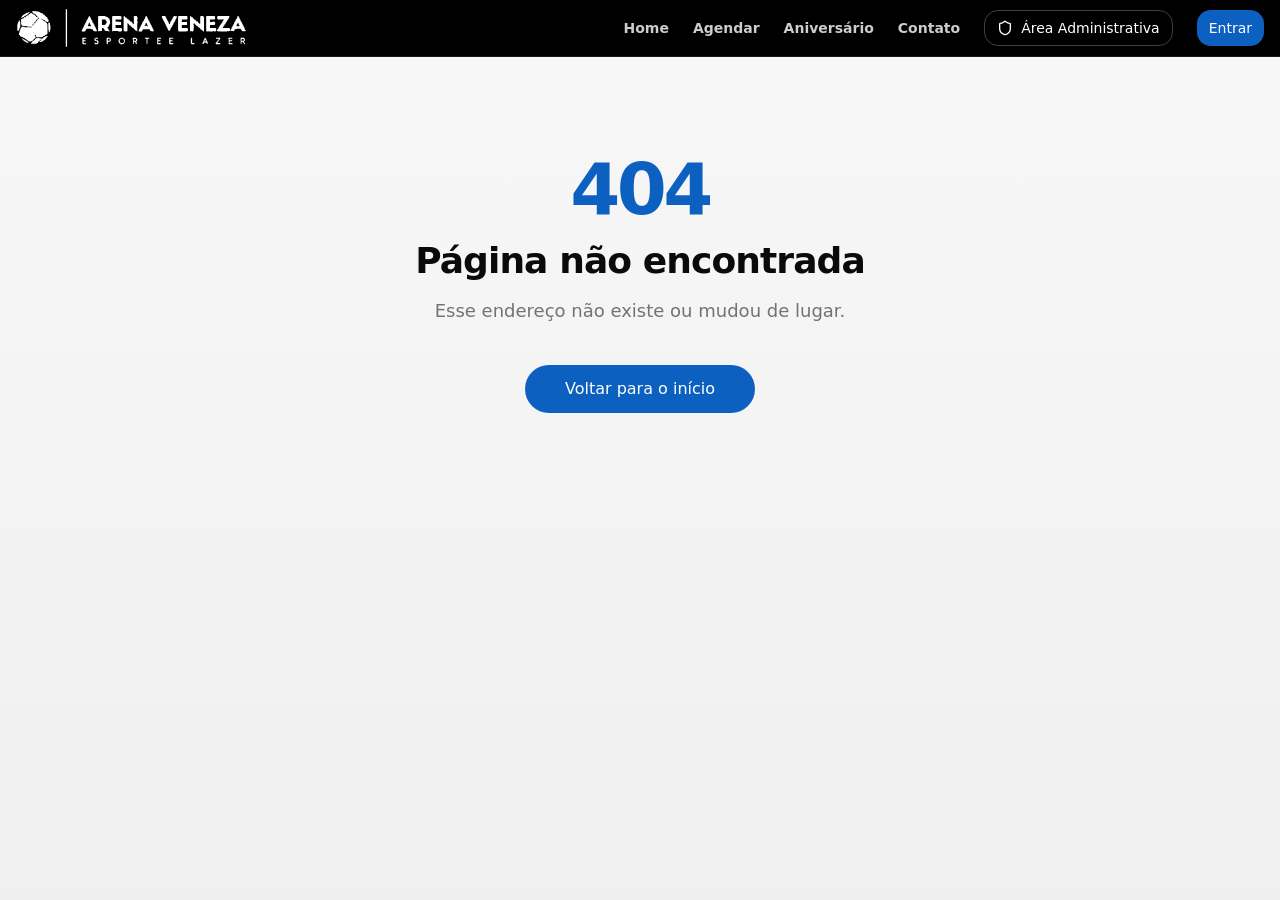
==== commit ba24c915: "release: publicar seletores de rolagem e nova paleta da Arena Veneza" ====
--- a/index.html
+++ b/index.html
@@ -22,8 +22,8 @@
 
     <meta name="twitter:card" content="summary_large_image" />
     <meta name="twitter:image" content="https://arenaveneza.anvilmarketing.com.br/og-arena-veneza.jpg" />
-    <script type="module" crossorigin src="/assets/index-Cz13yxfU.js"></script>
-    <link rel="stylesheet" crossorigin href="/assets/index-W48PmB_r.css">
+    <script type="module" crossorigin src="/assets/index-D4DaRkaF.js"></script>
+    <link rel="stylesheet" crossorigin href="/assets/index-gprl6tYk.css">
   </head>
 
   <body>
--- a/assets/index-gprl6tYk.css
+++ b/assets/index-gprl6tYk.css
@@ -0,0 +1 @@
+*,:before,:after{--tw-border-spacing-x: 0;--tw-border-spacing-y: 0;--tw-translate-x: 0;--tw-translate-y: 0;--tw-rotate: 0;--tw-skew-x: 0;--tw-skew-y: 0;--tw-scale-x: 1;--tw-scale-y: 1;--tw-pan-x: ;--tw-pan-y: ;--tw-pinch-zoom: ;--tw-scroll-snap-strictness: proximity;--tw-gradient-from-position: ;--tw-gradient-via-position: ;--tw-gradient-to-position: ;--tw-ordinal: ;--tw-slashed-zero: ;--tw-numeric-figure: ;--tw-numeric-spacing: ;--tw-numeric-fraction: ;--tw-ring-inset: ;--tw-ring-offset-width: 0px;--tw-ring-offset-color: #fff;--tw-ring-color: rgb(59 130 246 / .5);--tw-ring-offset-shadow: 0 0 #0000;--tw-ring-shadow: 0 0 #0000;--tw-shadow: 0 0 #0000;--tw-shadow-colored: 0 0 #0000;--tw-blur: ;--tw-brightness: ;--tw-contrast: ;--tw-grayscale: ;--tw-hue-rotate: ;--tw-invert: ;--tw-saturate: ;--tw-sepia: ;--tw-drop-shadow: ;--tw-backdrop-blur: ;--tw-backdrop-brightness: ;--tw-backdrop-contrast: ;--tw-backdrop-grayscale: ;--tw-backdrop-hue-rotate: ;--tw-backdrop-invert: ;--tw-backdrop-opacity: ;--tw-backdrop-saturate: ;--tw-backdrop-sepia: ;--tw-contain-size: ;--tw-contain-layout: ;--tw-contain-paint: ;--tw-contain-style: }::backdrop{--tw-border-spacing-x: 0;--tw-border-spacing-y: 0;--tw-translate-x: 0;--tw-translate-y: 0;--tw-rotate: 0;--tw-skew-x: 0;--tw-skew-y: 0;--tw-scale-x: 1;--tw-scale-y: 1;--tw-pan-x: ;--tw-pan-y: ;--tw-pinch-zoom: ;--tw-scroll-snap-strictness: proximity;--tw-gradient-from-position: ;--tw-gradient-via-position: ;--tw-gradient-to-position: ;--tw-ordinal: ;--tw-slashed-zero: ;--tw-numeric-figure: ;--tw-numeric-spacing: ;--tw-numeric-fraction: ;--tw-ring-inset: ;--tw-ring-offset-width: 0px;--tw-ring-offset-color: #fff;--tw-ring-color: rgb(59 130 246 / .5);--tw-ring-offset-shadow: 0 0 #0000;--tw-ring-shadow: 0 0 #0000;--tw-shadow: 0 0 #0000;--tw-shadow-colored: 0 0 #0000;--tw-blur: ;--tw-brightness: ;--tw-contrast: ;--tw-grayscale: ;--tw-hue-rotate: ;--tw-invert: ;--tw-saturate: ;--tw-sepia: ;--tw-drop-shadow: ;--tw-backdrop-blur: ;--tw-backdrop-brightness: ;--tw-backdrop-contrast: ;--tw-backdrop-grayscale: ;--tw-backdrop-hue-rotate: ;--tw-backdrop-invert: ;--tw-backdrop-opacity: ;--tw-backdrop-saturate: ;--tw-backdrop-sepia: ;--tw-contain-size: ;--tw-contain-layout: ;--tw-contain-paint: ;--tw-contain-style: }*,:before,:after{box-sizing:border-box;border-width:0;border-style:solid;border-color:#e5e7eb}:before,:after{--tw-content: ""}html,:host{line-height:1.5;-webkit-text-size-adjust:100%;-moz-tab-size:4;-o-tab-size:4;tab-size:4;font-family:ui-sans-serif,system-ui,sans-serif,"Apple Color Emoji","Segoe UI Emoji",Segoe UI Symbol,"Noto Color Emoji";font-feature-settings:normal;font-variation-settings:normal;-webkit-tap-highlight-color:transparent}body{margin:0;line-height:inherit}hr{height:0;color:inherit;border-top-width:1px}abbr:where([title]){-webkit-text-decoration:underline dotted;text-decoration:underline dotted}h1,h2,h3,h4,h5,h6{font-size:inherit;font-weight:inherit}a{color:inherit;text-decoration:inherit}b,strong{font-weight:bolder}code,kbd,samp,pre{font-family:ui-monospace,SFMono-Regular,Menlo,Monaco,Consolas,Liberation Mono,Courier New,monospace;font-feature-settings:normal;font-variation-settings:normal;font-size:1em}small{font-size:80%}sub,sup{font-size:75%;line-height:0;position:relative;vertical-align:baseline}sub{bottom:-.25em}sup{top:-.5em}table{text-indent:0;border-color:inherit;border-collapse:collapse}button,input,optgroup,select,textarea{font-family:inherit;font-feature-settings:inherit;font-variation-settings:inherit;font-size:100%;font-weight:inherit;line-height:inherit;letter-spacing:inherit;color:inherit;margin:0;padding:0}button,select{text-transform:none}button,input:where([type=button]),input:where([type=reset]),input:where([type=submit]){-webkit-appearance:button;background-color:transparent;background-image:none}:-moz-focusring{outline:auto}:-moz-ui-invalid{box-shadow:none}progress{vertical-align:baseline}::-webkit-inner-spin-button,::-webkit-outer-spin-button{height:auto}[type=search]{-webkit-appearance:textfield;outline-offset:-2px}::-webkit-search-decoration{-webkit-appearance:none}::-webkit-file-upload-button{-webkit-appearance:button;font:inherit}summary{display:list-item}blockquote,dl,dd,h1,h2,h3,h4,h5,h6,hr,figure,p,pre{margin:0}fieldset{margin:0;padding:0}legend{padding:0}ol,ul,menu{list-style:none;margin:0;padding:0}dialog{padding:0}textarea{resize:vertical}input::-moz-placeholder,textarea::-moz-placeholder{opacity:1;color:#9ca3af}input::placeholder,textarea::placeholder{opacity:1;color:#9ca3af}button,[role=button]{cursor:pointer}:disabled{cursor:default}img,svg,video,canvas,audio,iframe,embed,object{display:block;vertical-align:middle}img,video{max-width:100%;height:auto}[hidden]:where(:not([hidden=until-found])){display:none}:root{--background: 0 0% 97%;--foreground: 0 0% 4%;--card: 0 0% 100%;--card-foreground: 0 0% 4%;--popover: 0 0% 100%;--popover-foreground: 0 0% 4%;--primary: 212 88% 40%;--primary-deep: 211 90% 20%;--brand-yellow: 50 100% 58%;--brand-orange: 24 92% 53%;--brand-ink: 211 90% 20%;--primary-foreground: 0 0% 100%;--primary-glow: 211 90% 36%;--secondary: 0 0% 96%;--secondary-foreground: 0 0% 4%;--muted: 0 0% 96%;--muted-foreground: 0 0% 45%;--accent: 212 88% 40%;--accent-foreground: 0 0% 100%;--accent-light: 211 85% 96%;--destructive: 0 71% 41%;--destructive-foreground: 0 0% 100%;--border: 214 32% 91%;--input: 214 32% 91%;--ring: 211 90% 28%;--radius: 1rem;--sidebar-background: 0 0% 98%;--sidebar-foreground: 240 5.3% 26.1%;--sidebar-primary: 240 5.9% 10%;--sidebar-primary-foreground: 0 0% 98%;--sidebar-accent: 240 4.8% 95.9%;--sidebar-accent-foreground: 240 5.9% 10%;--sidebar-border: 220 13% 91%;--sidebar-ring: 217.2 91.2% 59.8%;--gradient-primary: linear-gradient(135deg, hsl(var(--primary)), hsl(var(--primary-glow)));--gradient-accent: linear-gradient(135deg, hsl(var(--accent)), hsl(var(--primary-glow)));--gradient-subtle: linear-gradient(180deg, hsl(var(--background)), hsl(0 0% 94%));--shadow-elegant: 0 10px 30px -10px hsl(var(--primary) / .15);--shadow-card: 0 4px 16px -4px hsl(0 0% 0% / .1);--shadow-glow: 0 0 40px hsl(var(--primary-glow) / .2);--shadow-premium: 0 8px 30px rgba(0, 0, 0, .06);--shadow-glass: 0 4px 20px rgba(0, 0, 0, .05);--shadow-glow-strong: 0 8px 24px hsl(var(--accent) / .25);--shadow-glow-intense: 0 12px 32px hsl(var(--accent) / .35);--transition-smooth: all .3s cubic-bezier(.4, 0, .2, 1);--accent-strong: 211 90% 36%}.dark{--background: 211 40% 8%;--foreground: 0 0% 98%;--card: 211 35% 12%;--card-foreground: 0 0% 98%;--popover: 211 35% 12%;--popover-foreground: 0 0% 98%;--primary: 211 85% 62%;--primary-foreground: 211 40% 8%;--primary-glow: 211 85% 68%;--secondary: 211 30% 18%;--secondary-foreground: 0 0% 98%;--muted: 211 30% 18%;--muted-foreground: 0 0% 65%;--accent: 211 85% 62%;--accent-foreground: 211 40% 8%;--destructive: 0 71% 50%;--destructive-foreground: 0 0% 100%;--border: 211 30% 22%;--input: 211 30% 22%;--ring: 211 85% 62%;--sidebar-background: 240 5.9% 10%;--sidebar-foreground: 240 4.8% 95.9%;--sidebar-primary: 224.3 76.3% 48%;--sidebar-primary-foreground: 0 0% 100%;--sidebar-accent: 240 3.7% 15.9%;--sidebar-accent-foreground: 240 4.8% 95.9%;--sidebar-border: 240 3.7% 15.9%;--sidebar-ring: 217.2 91.2% 59.8%}*{border-color:hsl(var(--border))}body{background-color:hsl(var(--background));color:hsl(var(--foreground))}.container{width:100%;margin-right:auto;margin-left:auto;padding-right:2rem;padding-left:2rem}@media (min-width: 1400px){.container{max-width:1400px}}.sr-only{position:absolute;width:1px;height:1px;padding:0;margin:-1px;overflow:hidden;clip:rect(0,0,0,0);white-space:nowrap;border-width:0}.pointer-events-none{pointer-events:none}.pointer-events-auto{pointer-events:auto}.visible{visibility:visible}.invisible{visibility:hidden}.fixed{position:fixed}.absolute{position:absolute}.relative{position:relative}.sticky{position:sticky}.inset-0{top:0;right:0;bottom:0;left:0}.inset-x-0{left:0;right:0}.inset-y-0{top:0;bottom:0}.-bottom-10{bottom:-2.5rem}.-bottom-12{bottom:-3rem}.-left-12{left:-3rem}.-right-10{right:-2.5rem}.-right-12{right:-3rem}.-top-12{top:-3rem}.bottom-0{bottom:0}.bottom-6{bottom:1.5rem}.left-0{left:0}.left-1{left:.25rem}.left-1\/2{left:50%}.left-2{left:.5rem}.left-3{left:.75rem}.left-\[50\%\]{left:50%}.right-0{right:0}.right-1{right:.25rem}.right-2{right:.5rem}.right-3{right:.75rem}.right-4{right:1rem}.right-6{right:1.5rem}.top-0{top:0}.top-1\.5{top:.375rem}.top-1\/2{top:50%}.top-2{top:.5rem}.top-20{top:5rem}.top-3{top:.75rem}.top-3\.5{top:.875rem}.top-4{top:1rem}.top-\[1px\]{top:1px}.top-\[50\%\]{top:50%}.top-\[60\%\]{top:60%}.top-full{top:100%}.z-10{z-index:10}.z-20{z-index:20}.z-30{z-index:30}.z-50{z-index:50}.z-\[100\]{z-index:100}.z-\[1\]{z-index:1}.col-span-2{grid-column:span 2 / span 2}.-mx-1{margin-left:-.25rem;margin-right:-.25rem}.mx-2{margin-left:.5rem;margin-right:.5rem}.mx-3\.5{margin-left:.875rem;margin-right:.875rem}.mx-auto{margin-left:auto;margin-right:auto}.my-0\.5{margin-top:.125rem;margin-bottom:.125rem}.my-1{margin-top:.25rem;margin-bottom:.25rem}.-ml-4{margin-left:-1rem}.-mt-2{margin-top:-.5rem}.-mt-3{margin-top:-.75rem}.-mt-4{margin-top:-1rem}.mb-1{margin-bottom:.25rem}.mb-10{margin-bottom:2.5rem}.mb-12{margin-bottom:3rem}.mb-2{margin-bottom:.5rem}.mb-3{margin-bottom:.75rem}.mb-4{margin-bottom:1rem}.mb-5{margin-bottom:1.25rem}.mb-6{margin-bottom:1.5rem}.mb-8{margin-bottom:2rem}.ml-1{margin-left:.25rem}.ml-2{margin-left:.5rem}.ml-5{margin-left:1.25rem}.ml-auto{margin-left:auto}.mr-1{margin-right:.25rem}.mr-2{margin-right:.5rem}.mt-0{margin-top:0}.mt-0\.5{margin-top:.125rem}.mt-1{margin-top:.25rem}.mt-1\.5{margin-top:.375rem}.mt-10{margin-top:2.5rem}.mt-2{margin-top:.5rem}.mt-24{margin-top:6rem}.mt-3{margin-top:.75rem}.mt-4{margin-top:1rem}.mt-5{margin-top:1.25rem}.mt-6{margin-top:1.5rem}.mt-8{margin-top:2rem}.mt-auto{margin-top:auto}.line-clamp-2{overflow:hidden;display:-webkit-box;-webkit-box-orient:vertical;-webkit-line-clamp:2}.block{display:block}.inline-block{display:inline-block}.inline{display:inline}.flex{display:flex}.inline-flex{display:inline-flex}.table{display:table}.grid{display:grid}.hidden{display:none}.aspect-\[4\/3\]{aspect-ratio:4/3}.aspect-square{aspect-ratio:1 / 1}.aspect-video{aspect-ratio:16 / 9}.size-4{width:1rem;height:1rem}.h-1{height:.25rem}.h-1\.5{height:.375rem}.h-1\/2{height:50%}.h-10{height:2.5rem}.h-11{height:2.75rem}.h-12{height:3rem}.h-14{height:3.5rem}.h-16{height:4rem}.h-2{height:.5rem}.h-2\.5{height:.625rem}.h-20{height:5rem}.h-24{height:6rem}.h-3{height:.75rem}.h-3\.5{height:.875rem}.h-4{height:1rem}.h-40{height:10rem}.h-48{height:12rem}.h-5{height:1.25rem}.h-56{height:14rem}.h-6{height:1.5rem}.h-60{height:15rem}.h-64{height:16rem}.h-7{height:1.75rem}.h-72{height:18rem}.h-8{height:2rem}.h-9{height:2.25rem}.h-\[1px\]{height:1px}.h-\[300px\]{height:300px}.h-\[76px\]{height:76px}.h-\[var\(--radix-navigation-menu-viewport-height\)\]{height:var(--radix-navigation-menu-viewport-height)}.h-\[var\(--radix-select-trigger-height\)\]{height:var(--radix-select-trigger-height)}.h-auto{height:auto}.h-fit{height:-moz-fit-content;height:fit-content}.h-full{height:100%}.h-px{height:1px}.h-svh{height:100svh}.max-h-96{max-height:24rem}.max-h-\[300px\]{max-height:300px}.max-h-\[320px\]{max-height:320px}.max-h-\[40vh\]{max-height:40vh}.max-h-\[80vh\]{max-height:80vh}.max-h-\[90dvh\]{max-height:90dvh}.max-h-\[92dvh\]{max-height:92dvh}.max-h-\[94dvh\]{max-height:94dvh}.max-h-screen{max-height:100vh}.min-h-0{min-height:0px}.min-h-\[50vh\]{min-height:50vh}.min-h-\[56px\]{min-height:56px}.min-h-\[600px\]{min-height:600px}.min-h-\[64px\]{min-height:64px}.min-h-\[80px\]{min-height:80px}.min-h-screen{min-height:100vh}.min-h-svh{min-height:100svh}.w-0{width:0px}.w-1{width:.25rem}.w-1\/2{width:50%}.w-10{width:2.5rem}.w-11{width:2.75rem}.w-12{width:3rem}.w-14{width:3.5rem}.w-16{width:4rem}.w-2{width:.5rem}.w-2\.5{width:.625rem}.w-20{width:5rem}.w-24{width:6rem}.w-3{width:.75rem}.w-3\.5{width:.875rem}.w-3\/4{width:75%}.w-32{width:8rem}.w-36{width:9rem}.w-4{width:1rem}.w-40{width:10rem}.w-48{width:12rem}.w-5{width:1.25rem}.w-56{width:14rem}.w-6{width:1.5rem}.w-60{width:15rem}.w-64{width:16rem}.w-7{width:1.75rem}.w-72{width:18rem}.w-8{width:2rem}.w-9{width:2.25rem}.w-\[--sidebar-width\]{width:var(--sidebar-width)}.w-\[100px\]{width:100px}.w-\[130px\]{width:130px}.w-\[180px\]{width:180px}.w-\[1px\]{width:1px}.w-\[250px\]{width:250px}.w-auto{width:auto}.w-full{width:100%}.w-max{width:-moz-max-content;width:max-content}.w-px{width:1px}.min-w-0{min-width:0px}.min-w-5{min-width:1.25rem}.min-w-\[12rem\]{min-width:12rem}.min-w-\[52px\]{min-width:52px}.min-w-\[8rem\]{min-width:8rem}.min-w-\[var\(--radix-select-trigger-width\)\]{min-width:var(--radix-select-trigger-width)}.max-w-2xl{max-width:42rem}.max-w-3xl{max-width:48rem}.max-w-4xl{max-width:56rem}.max-w-5xl{max-width:64rem}.max-w-6xl{max-width:72rem}.max-w-7xl{max-width:80rem}.max-w-\[--skeleton-width\]{max-width:var(--skeleton-width)}.max-w-\[260px\]{max-width:260px}.max-w-full{max-width:100%}.max-w-lg{max-width:32rem}.max-w-max{max-width:-moz-max-content;max-width:max-content}.max-w-md{max-width:28rem}.max-w-sm{max-width:24rem}.max-w-xs{max-width:20rem}.flex-1{flex:1 1 0%}.flex-shrink-0,.shrink-0{flex-shrink:0}.grow{flex-grow:1}.grow-0{flex-grow:0}.basis-full{flex-basis:100%}.caption-bottom{caption-side:bottom}.border-collapse{border-collapse:collapse}.-translate-x-1\/2{--tw-translate-x: -50%;transform:translate(var(--tw-translate-x),var(--tw-translate-y)) rotate(var(--tw-rotate)) skew(var(--tw-skew-x)) skewY(var(--tw-skew-y)) scaleX(var(--tw-scale-x)) scaleY(var(--tw-scale-y))}.-translate-x-px{--tw-translate-x: -1px;transform:translate(var(--tw-translate-x),var(--tw-translate-y)) rotate(var(--tw-rotate)) skew(var(--tw-skew-x)) skewY(var(--tw-skew-y)) scaleX(var(--tw-scale-x)) scaleY(var(--tw-scale-y))}.-translate-y-1\/2{--tw-translate-y: -50%;transform:translate(var(--tw-translate-x),var(--tw-translate-y)) rotate(var(--tw-rotate)) skew(var(--tw-skew-x)) skewY(var(--tw-skew-y)) scaleX(var(--tw-scale-x)) scaleY(var(--tw-scale-y))}.translate-x-\[-50\%\]{--tw-translate-x: -50%;transform:translate(var(--tw-translate-x),var(--tw-translate-y)) rotate(var(--tw-rotate)) skew(var(--tw-skew-x)) skewY(var(--tw-skew-y)) scaleX(var(--tw-scale-x)) scaleY(var(--tw-scale-y))}.translate-x-px{--tw-translate-x: 1px;transform:translate(var(--tw-translate-x),var(--tw-translate-y)) rotate(var(--tw-rotate)) skew(var(--tw-skew-x)) skewY(var(--tw-skew-y)) scaleX(var(--tw-scale-x)) scaleY(var(--tw-scale-y))}.translate-y-\[-50\%\]{--tw-translate-y: -50%;transform:translate(var(--tw-translate-x),var(--tw-translate-y)) rotate(var(--tw-rotate)) skew(var(--tw-skew-x)) skewY(var(--tw-skew-y)) scaleX(var(--tw-scale-x)) scaleY(var(--tw-scale-y))}.rotate-45{--tw-rotate: 45deg;transform:translate(var(--tw-translate-x),var(--tw-translate-y)) rotate(var(--tw-rotate)) skew(var(--tw-skew-x)) skewY(var(--tw-skew-y)) scaleX(var(--tw-scale-x)) scaleY(var(--tw-scale-y))}.rotate-90{--tw-rotate: 90deg;transform:translate(var(--tw-translate-x),var(--tw-translate-y)) rotate(var(--tw-rotate)) skew(var(--tw-skew-x)) skewY(var(--tw-skew-y)) scaleX(var(--tw-scale-x)) scaleY(var(--tw-scale-y))}.scale-105{--tw-scale-x: 1.05;--tw-scale-y: 1.05;transform:translate(var(--tw-translate-x),var(--tw-translate-y)) rotate(var(--tw-rotate)) skew(var(--tw-skew-x)) skewY(var(--tw-skew-y)) scaleX(var(--tw-scale-x)) scaleY(var(--tw-scale-y))}.transform{transform:translate(var(--tw-translate-x),var(--tw-translate-y)) rotate(var(--tw-rotate)) skew(var(--tw-skew-x)) skewY(var(--tw-skew-y)) scaleX(var(--tw-scale-x)) scaleY(var(--tw-scale-y))}@keyframes pulse{50%{opacity:.5}}.animate-pulse{animation:pulse 2s cubic-bezier(.4,0,.6,1) infinite}@keyframes spin{to{transform:rotate(360deg)}}.animate-spin{animation:spin 1s linear infinite}.cursor-default{cursor:default}.cursor-not-allowed{cursor:not-allowed}.cursor-pointer{cursor:pointer}.touch-none{touch-action:none}.select-none{-webkit-user-select:none;-moz-user-select:none;user-select:none}.list-none{list-style-type:none}.grid-cols-1{grid-template-columns:repeat(1,minmax(0,1fr))}.grid-cols-2{grid-template-columns:repeat(2,minmax(0,1fr))}.grid-cols-3{grid-template-columns:repeat(3,minmax(0,1fr))}.grid-cols-\[repeat\(auto-fill\,minmax\(min\(100\%\,300px\)\,1fr\)\)\]{grid-template-columns:repeat(auto-fill,minmax(min(100%,300px),1fr))}.flex-row{flex-direction:row}.flex-col{flex-direction:column}.flex-col-reverse{flex-direction:column-reverse}.flex-wrap{flex-wrap:wrap}.items-start{align-items:flex-start}.items-end{align-items:flex-end}.items-center{align-items:center}.items-baseline{align-items:baseline}.items-stretch{align-items:stretch}.justify-start{justify-content:flex-start}.justify-end{justify-content:flex-end}.justify-center{justify-content:center}.justify-between{justify-content:space-between}.gap-1{gap:.25rem}.gap-1\.5{gap:.375rem}.gap-10{gap:2.5rem}.gap-2{gap:.5rem}.gap-2\.5{gap:.625rem}.gap-3{gap:.75rem}.gap-4{gap:1rem}.gap-5{gap:1.25rem}.gap-6{gap:1.5rem}.gap-8{gap:2rem}.gap-x-2{-moz-column-gap:.5rem;column-gap:.5rem}.gap-y-1{row-gap:.25rem}.space-x-1>:not([hidden])~:not([hidden]){--tw-space-x-reverse: 0;margin-right:calc(.25rem * var(--tw-space-x-reverse));margin-left:calc(.25rem * calc(1 - var(--tw-space-x-reverse)))}.space-x-2>:not([hidden])~:not([hidden]){--tw-space-x-reverse: 0;margin-right:calc(.5rem * var(--tw-space-x-reverse));margin-left:calc(.5rem * calc(1 - var(--tw-space-x-reverse)))}.space-x-4>:not([hidden])~:not([hidden]){--tw-space-x-reverse: 0;margin-right:calc(1rem * var(--tw-space-x-reverse));margin-left:calc(1rem * calc(1 - var(--tw-space-x-reverse)))}.space-y-0>:not([hidden])~:not([hidden]){--tw-space-y-reverse: 0;margin-top:calc(0px * calc(1 - var(--tw-space-y-reverse)));margin-bottom:calc(0px * var(--tw-space-y-reverse))}.space-y-1>:not([hidden])~:not([hidden]){--tw-space-y-reverse: 0;margin-top:calc(.25rem * calc(1 - var(--tw-space-y-reverse)));margin-bottom:calc(.25rem * var(--tw-space-y-reverse))}.space-y-1\.5>:not([hidden])~:not([hidden]){--tw-space-y-reverse: 0;margin-top:calc(.375rem * calc(1 - var(--tw-space-y-reverse)));margin-bottom:calc(.375rem * var(--tw-space-y-reverse))}.space-y-2>:not([hidden])~:not([hidden]){--tw-space-y-reverse: 0;margin-top:calc(.5rem * calc(1 - var(--tw-space-y-reverse)));margin-bottom:calc(.5rem * var(--tw-space-y-reverse))}.space-y-3>:not([hidden])~:not([hidden]){--tw-space-y-reverse: 0;margin-top:calc(.75rem * calc(1 - var(--tw-space-y-reverse)));margin-bottom:calc(.75rem * var(--tw-space-y-reverse))}.space-y-4>:not([hidden])~:not([hidden]){--tw-space-y-reverse: 0;margin-top:calc(1rem * calc(1 - var(--tw-space-y-reverse)));margin-bottom:calc(1rem * var(--tw-space-y-reverse))}.space-y-6>:not([hidden])~:not([hidden]){--tw-space-y-reverse: 0;margin-top:calc(1.5rem * calc(1 - var(--tw-space-y-reverse)));margin-bottom:calc(1.5rem * var(--tw-space-y-reverse))}.divide-y>:not([hidden])~:not([hidden]){--tw-divide-y-reverse: 0;border-top-width:calc(1px * calc(1 - var(--tw-divide-y-reverse)));border-bottom-width:calc(1px * var(--tw-divide-y-reverse))}.overflow-auto{overflow:auto}.overflow-hidden{overflow:hidden}.overflow-x-auto{overflow-x:auto}.overflow-y-auto{overflow-y:auto}.overflow-x-hidden{overflow-x:hidden}.truncate{overflow:hidden;text-overflow:ellipsis;white-space:nowrap}.whitespace-normal{white-space:normal}.whitespace-nowrap{white-space:nowrap}.break-words{overflow-wrap:break-word}.break-all{word-break:break-all}.rounded{border-radius:.25rem}.rounded-2xl{border-radius:1rem}.rounded-3xl{border-radius:1.5rem}.rounded-\[2px\]{border-radius:2px}.rounded-\[inherit\]{border-radius:inherit}.rounded-full{border-radius:9999px}.rounded-lg{border-radius:var(--radius)}.rounded-md{border-radius:calc(var(--radius) - 2px)}.rounded-sm{border-radius:calc(var(--radius) - 4px)}.rounded-xl{border-radius:.75rem}.rounded-t-\[10px\]{border-top-left-radius:10px;border-top-right-radius:10px}.rounded-tl-sm{border-top-left-radius:calc(var(--radius) - 4px)}.border{border-width:1px}.border-0{border-width:0px}.border-2{border-width:2px}.border-\[1\.5px\]{border-width:1.5px}.border-y{border-top-width:1px;border-bottom-width:1px}.border-b{border-bottom-width:1px}.border-b-2{border-bottom-width:2px}.border-l{border-left-width:1px}.border-l-2{border-left-width:2px}.border-r{border-right-width:1px}.border-t{border-top-width:1px}.border-dashed{border-style:dashed}.border-\[--color-border\]{border-color:var(--color-border)}.border-\[hsl\(var\(--accent\)\)\]{border-color:hsl(var(--accent))}.border-\[hsl\(var\(--accent\)\)\]\/20{border-color:hsl(var(--accent) / .2)}.border-accent{border-color:hsl(var(--accent))}.border-amber-200{--tw-border-opacity: 1;border-color:rgb(253 230 138 / var(--tw-border-opacity, 1))}.border-amber-300{--tw-border-opacity: 1;border-color:rgb(252 211 77 / var(--tw-border-opacity, 1))}.border-amber-400{--tw-border-opacity: 1;border-color:rgb(251 191 36 / var(--tw-border-opacity, 1))}.border-amber-400\/70{border-color:#fbbf24b3}.border-border{border-color:hsl(var(--border))}.border-border\/50{border-color:hsl(var(--border) / .5)}.border-destructive{border-color:hsl(var(--destructive))}.border-destructive\/40{border-color:hsl(var(--destructive) / .4)}.border-destructive\/50{border-color:hsl(var(--destructive) / .5)}.border-emerald-200{--tw-border-opacity: 1;border-color:rgb(167 243 208 / var(--tw-border-opacity, 1))}.border-input{border-color:hsl(var(--input))}.border-neutral-100{--tw-border-opacity: 1;border-color:rgb(245 245 245 / var(--tw-border-opacity, 1))}.border-neutral-200{--tw-border-opacity: 1;border-color:rgb(229 229 229 / var(--tw-border-opacity, 1))}.border-primary{border-color:hsl(var(--primary))}.border-rose-200{--tw-border-opacity: 1;border-color:rgb(254 205 211 / var(--tw-border-opacity, 1))}.border-sidebar-border{border-color:hsl(var(--sidebar-border))}.border-sky-200{--tw-border-opacity: 1;border-color:rgb(186 230 253 / var(--tw-border-opacity, 1))}.border-transparent{border-color:transparent}.border-violet-200{--tw-border-opacity: 1;border-color:rgb(221 214 254 / var(--tw-border-opacity, 1))}.border-white{--tw-border-opacity: 1;border-color:rgb(255 255 255 / var(--tw-border-opacity, 1))}.border-white\/10{border-color:#ffffff1a}.border-white\/15{border-color:#ffffff26}.border-white\/25{border-color:#ffffff40}.border-l-transparent{border-left-color:transparent}.border-t-transparent{border-top-color:transparent}.bg-\[--color-bg\]{background-color:var(--color-bg)}.bg-\[hsl\(142_76\%_36\%\)\]{--tw-bg-opacity: 1;background-color:hsl(142 76% 36% / var(--tw-bg-opacity, 1))}.bg-\[hsl\(var\(--accent\)\)\]{background-color:hsl(var(--accent))}.bg-\[hsl\(var\(--accent\)\)\]\/10{background-color:hsl(var(--accent) / .1)}.bg-\[hsl\(var\(--accent\)\)\]\/5{background-color:hsl(var(--accent) / .05)}.bg-\[hsl\(var\(--primary\)\)\]{background-color:hsl(var(--primary))}.bg-accent{background-color:hsl(var(--accent))}.bg-amber-100{--tw-bg-opacity: 1;background-color:rgb(254 243 199 / var(--tw-bg-opacity, 1))}.bg-amber-50{--tw-bg-opacity: 1;background-color:rgb(255 251 235 / var(--tw-bg-opacity, 1))}.bg-amber-50\/60{background-color:#fffbeb99}.bg-amber-500{--tw-bg-opacity: 1;background-color:rgb(245 158 11 / var(--tw-bg-opacity, 1))}.bg-background{background-color:hsl(var(--background))}.bg-background\/95{background-color:hsl(var(--background) / .95)}.bg-black{--tw-bg-opacity: 1;background-color:rgb(0 0 0 / var(--tw-bg-opacity, 1))}.bg-black\/80{background-color:#000c}.bg-blue-500{--tw-bg-opacity: 1;background-color:rgb(59 130 246 / var(--tw-bg-opacity, 1))}.bg-border{background-color:hsl(var(--border))}.bg-brand-yellow{--tw-bg-opacity: 1;background-color:hsl(var(--brand-yellow) / var(--tw-bg-opacity, 1))}.bg-card{background-color:hsl(var(--card))}.bg-destructive{background-color:hsl(var(--destructive))}.bg-destructive\/5{background-color:hsl(var(--destructive) / .05)}.bg-emerald-100{--tw-bg-opacity: 1;background-color:rgb(209 250 229 / var(--tw-bg-opacity, 1))}.bg-foreground{background-color:hsl(var(--foreground))}.bg-green-500{--tw-bg-opacity: 1;background-color:rgb(34 197 94 / var(--tw-bg-opacity, 1))}.bg-muted{background-color:hsl(var(--muted))}.bg-muted\/40{background-color:hsl(var(--muted) / .4)}.bg-muted\/50{background-color:hsl(var(--muted) / .5)}.bg-muted\/60{background-color:hsl(var(--muted) / .6)}.bg-neutral-200{--tw-bg-opacity: 1;background-color:rgb(229 229 229 / var(--tw-bg-opacity, 1))}.bg-neutral-50{--tw-bg-opacity: 1;background-color:rgb(250 250 250 / var(--tw-bg-opacity, 1))}.bg-popover{background-color:hsl(var(--popover))}.bg-primary{background-color:hsl(var(--primary))}.bg-primary\/10{background-color:hsl(var(--primary) / .1)}.bg-rose-100{--tw-bg-opacity: 1;background-color:rgb(255 228 230 / var(--tw-bg-opacity, 1))}.bg-secondary{background-color:hsl(var(--secondary))}.bg-sidebar{background-color:hsl(var(--sidebar-background))}.bg-sidebar-border{background-color:hsl(var(--sidebar-border))}.bg-sky-100{--tw-bg-opacity: 1;background-color:rgb(224 242 254 / var(--tw-bg-opacity, 1))}.bg-transparent{background-color:transparent}.bg-violet-100{--tw-bg-opacity: 1;background-color:rgb(237 233 254 / var(--tw-bg-opacity, 1))}.bg-white{--tw-bg-opacity: 1;background-color:rgb(255 255 255 / var(--tw-bg-opacity, 1))}.bg-white\/10{background-color:#ffffff1a}.bg-white\/15{background-color:#ffffff26}.bg-white\/5{background-color:#ffffff0d}.bg-white\/90{background-color:#ffffffe6}.bg-gradient-primary{background-image:var(--gradient-primary)}.bg-gradient-subtle{background-image:var(--gradient-subtle)}.bg-gradient-to-br{background-image:linear-gradient(to bottom right,var(--tw-gradient-stops))}.bg-gradient-to-r{background-image:linear-gradient(to right,var(--tw-gradient-stops))}.bg-gradient-to-t{background-image:linear-gradient(to top,var(--tw-gradient-stops))}.from-\[hsl\(var\(--accent\)\)\]{--tw-gradient-from: hsl(var(--accent)) var(--tw-gradient-from-position);--tw-gradient-to: hsl(var(--accent) / 0) var(--tw-gradient-to-position);--tw-gradient-stops: var(--tw-gradient-from), var(--tw-gradient-to)}.from-\[hsl\(var\(--accent\)\)\]\/10{--tw-gradient-from: hsl(var(--accent) / .1) var(--tw-gradient-from-position);--tw-gradient-to: hsl(var(--accent) / 0) var(--tw-gradient-to-position);--tw-gradient-stops: var(--tw-gradient-from), var(--tw-gradient-to)}.from-\[hsl\(var\(--accent\)\)\]\/20{--tw-gradient-from: hsl(var(--accent) / .2) var(--tw-gradient-from-position);--tw-gradient-to: hsl(var(--accent) / 0) var(--tw-gradient-to-position);--tw-gradient-stops: var(--tw-gradient-from), var(--tw-gradient-to)}.from-\[hsl\(var\(--accent\)\)\]\/5{--tw-gradient-from: hsl(var(--accent) / .05) var(--tw-gradient-from-position);--tw-gradient-to: hsl(var(--accent) / 0) var(--tw-gradient-to-position);--tw-gradient-stops: var(--tw-gradient-from), var(--tw-gradient-to)}.from-\[hsl\(var\(--primary\)\)\]{--tw-gradient-from: hsl(var(--primary)) var(--tw-gradient-from-position);--tw-gradient-to: hsl(var(--primary) / 0) var(--tw-gradient-to-position);--tw-gradient-stops: var(--tw-gradient-from), var(--tw-gradient-to)}.from-background{--tw-gradient-from: hsl(var(--background)) var(--tw-gradient-from-position);--tw-gradient-to: hsl(var(--background) / 0) var(--tw-gradient-to-position);--tw-gradient-stops: var(--tw-gradient-from), var(--tw-gradient-to)}.from-black\/70{--tw-gradient-from: rgb(0 0 0 / .7) var(--tw-gradient-from-position);--tw-gradient-to: rgb(0 0 0 / 0) var(--tw-gradient-to-position);--tw-gradient-stops: var(--tw-gradient-from), var(--tw-gradient-to)}.from-black\/80{--tw-gradient-from: rgb(0 0 0 / .8) var(--tw-gradient-from-position);--tw-gradient-to: rgb(0 0 0 / 0) var(--tw-gradient-to-position);--tw-gradient-stops: var(--tw-gradient-from), var(--tw-gradient-to)}.from-white{--tw-gradient-from: #fff var(--tw-gradient-from-position);--tw-gradient-to: rgb(255 255 255 / 0) var(--tw-gradient-to-position);--tw-gradient-stops: var(--tw-gradient-from), var(--tw-gradient-to)}.via-background{--tw-gradient-to: hsl(var(--background) / 0) var(--tw-gradient-to-position);--tw-gradient-stops: var(--tw-gradient-from), hsl(var(--background)) var(--tw-gradient-via-position), var(--tw-gradient-to)}.via-black\/40{--tw-gradient-to: rgb(0 0 0 / 0) var(--tw-gradient-to-position);--tw-gradient-stops: var(--tw-gradient-from), rgb(0 0 0 / .4) var(--tw-gradient-via-position), var(--tw-gradient-to)}.to-\[hsl\(var\(--accent\)\)\]\/10{--tw-gradient-to: hsl(var(--accent) / .1) var(--tw-gradient-to-position)}.to-\[hsl\(var\(--accent\)\)\]\/5{--tw-gradient-to: hsl(var(--accent) / .05) var(--tw-gradient-to-position)}.to-\[hsl\(var\(--background\)\)\]{--tw-gradient-to: hsl(var(--background)) var(--tw-gradient-to-position)}.to-\[hsl\(var\(--primary-deep\)\)\]{--tw-gradient-to: hsl(var(--primary-deep)) var(--tw-gradient-to-position)}.to-muted{--tw-gradient-to: hsl(var(--muted)) var(--tw-gradient-to-position)}.to-transparent{--tw-gradient-to: transparent var(--tw-gradient-to-position)}.fill-current{fill:currentColor}.object-cover{-o-object-fit:cover;object-fit:cover}.p-0{padding:0}.p-1{padding:.25rem}.p-1\.5{padding:.375rem}.p-12{padding:3rem}.p-2{padding:.5rem}.p-3{padding:.75rem}.p-4{padding:1rem}.p-5{padding:1.25rem}.p-6{padding:1.5rem}.p-8{padding:2rem}.p-\[1px\]{padding:1px}.px-1{padding-left:.25rem;padding-right:.25rem}.px-10{padding-left:2.5rem;padding-right:2.5rem}.px-12{padding-left:3rem;padding-right:3rem}.px-2{padding-left:.5rem;padding-right:.5rem}.px-2\.5{padding-left:.625rem;padding-right:.625rem}.px-3{padding-left:.75rem;padding-right:.75rem}.px-4{padding-left:1rem;padding-right:1rem}.px-5{padding-left:1.25rem;padding-right:1.25rem}.px-8{padding-left:2rem;padding-right:2rem}.py-0\.5{padding-top:.125rem;padding-bottom:.125rem}.py-1{padding-top:.25rem;padding-bottom:.25rem}.py-1\.5{padding-top:.375rem;padding-bottom:.375rem}.py-10{padding-top:2.5rem;padding-bottom:2.5rem}.py-12{padding-top:3rem;padding-bottom:3rem}.py-14{padding-top:3.5rem;padding-bottom:3.5rem}.py-16{padding-top:4rem;padding-bottom:4rem}.py-2{padding-top:.5rem;padding-bottom:.5rem}.py-2\.5{padding-top:.625rem;padding-bottom:.625rem}.py-20{padding-top:5rem;padding-bottom:5rem}.py-24{padding-top:6rem;padding-bottom:6rem}.py-3{padding-top:.75rem;padding-bottom:.75rem}.py-4{padding-top:1rem;padding-bottom:1rem}.py-6{padding-top:1.5rem;padding-bottom:1.5rem}.py-8{padding-top:2rem;padding-bottom:2rem}.pb-12{padding-bottom:3rem}.pb-2{padding-bottom:.5rem}.pb-28{padding-bottom:7rem}.pb-3{padding-bottom:.75rem}.pb-4{padding-bottom:1rem}.pl-10{padding-left:2.5rem}.pl-2\.5{padding-left:.625rem}.pl-4{padding-left:1rem}.pl-8{padding-left:2rem}.pl-9{padding-left:2.25rem}.pr-10{padding-right:2.5rem}.pr-2{padding-right:.5rem}.pr-2\.5{padding-right:.625rem}.pr-6{padding-right:1.5rem}.pr-8{padding-right:2rem}.pt-0{padding-top:0}.pt-1{padding-top:.25rem}.pt-10{padding-top:2.5rem}.pt-2{padding-top:.5rem}.pt-3{padding-top:.75rem}.pt-4{padding-top:1rem}.pt-6{padding-top:1.5rem}.text-left{text-align:left}.text-center{text-align:center}.text-right{text-align:right}.align-middle{vertical-align:middle}.font-mono{font-family:ui-monospace,SFMono-Regular,Menlo,Monaco,Consolas,Liberation Mono,Courier New,monospace}.text-2xl{font-size:1.5rem;line-height:2rem}.text-3xl{font-size:1.875rem;line-height:2.25rem}.text-4xl{font-size:2.25rem;line-height:2.5rem}.text-5xl{font-size:3rem;line-height:1}.text-7xl{font-size:4.5rem;line-height:1}.text-\[0\.8rem\]{font-size:.8rem}.text-\[10px\]{font-size:10px}.text-\[11px\]{font-size:11px}.text-base{font-size:1rem;line-height:1.5rem}.text-lg{font-size:1.125rem;line-height:1.75rem}.text-sm{font-size:.875rem;line-height:1.25rem}.text-xl{font-size:1.25rem;line-height:1.75rem}.text-xs{font-size:.75rem;line-height:1rem}.font-black{font-weight:900}.font-bold{font-weight:700}.font-extrabold{font-weight:800}.font-medium{font-weight:500}.font-normal{font-weight:400}.font-semibold{font-weight:600}.uppercase{text-transform:uppercase}.capitalize{text-transform:capitalize}.tabular-nums{--tw-numeric-spacing: tabular-nums;font-variant-numeric:var(--tw-ordinal) var(--tw-slashed-zero) var(--tw-numeric-figure) var(--tw-numeric-spacing) var(--tw-numeric-fraction)}.leading-none{line-height:1}.leading-relaxed{line-height:1.625}.leading-tight{line-height:1.25}.tracking-\[0\.25em\]{letter-spacing:.25em}.tracking-\[0\.3em\]{letter-spacing:.3em}.tracking-tight{letter-spacing:-.025em}.tracking-tighter{letter-spacing:-.05em}.tracking-wide{letter-spacing:.025em}.tracking-widest{letter-spacing:.1em}.text-\[hsl\(142_76\%_36\%\)\]{--tw-text-opacity: 1;color:hsl(142 76% 36% / var(--tw-text-opacity, 1))}.text-\[hsl\(var\(--accent\)\)\]{color:hsl(var(--accent))}.text-\[hsl\(var\(--brand-ink\)\)\]{color:hsl(var(--brand-ink))}.text-\[hsl\(var\(--foreground\)\)\]{color:hsl(var(--foreground))}.text-accent{color:hsl(var(--accent))}.text-accent-foreground{color:hsl(var(--accent-foreground))}.text-amber-600{--tw-text-opacity: 1;color:rgb(217 119 6 / var(--tw-text-opacity, 1))}.text-amber-700{--tw-text-opacity: 1;color:rgb(180 83 9 / var(--tw-text-opacity, 1))}.text-amber-900{--tw-text-opacity: 1;color:rgb(120 53 15 / var(--tw-text-opacity, 1))}.text-amber-950{--tw-text-opacity: 1;color:rgb(69 26 3 / var(--tw-text-opacity, 1))}.text-card-foreground{color:hsl(var(--card-foreground))}.text-current{color:currentColor}.text-destructive{color:hsl(var(--destructive))}.text-destructive-foreground{color:hsl(var(--destructive-foreground))}.text-emerald-700{--tw-text-opacity: 1;color:rgb(4 120 87 / var(--tw-text-opacity, 1))}.text-emerald-800{--tw-text-opacity: 1;color:rgb(6 95 70 / var(--tw-text-opacity, 1))}.text-foreground{color:hsl(var(--foreground))}.text-foreground\/50{color:hsl(var(--foreground) / .5)}.text-foreground\/80{color:hsl(var(--foreground) / .8)}.text-muted-foreground{color:hsl(var(--muted-foreground))}.text-neutral-300{--tw-text-opacity: 1;color:rgb(212 212 212 / var(--tw-text-opacity, 1))}.text-neutral-400{--tw-text-opacity: 1;color:rgb(163 163 163 / var(--tw-text-opacity, 1))}.text-neutral-600{--tw-text-opacity: 1;color:rgb(82 82 82 / var(--tw-text-opacity, 1))}.text-orange-500{--tw-text-opacity: 1;color:rgb(249 115 22 / var(--tw-text-opacity, 1))}.text-popover-foreground{color:hsl(var(--popover-foreground))}.text-primary{color:hsl(var(--primary))}.text-primary-foreground{color:hsl(var(--primary-foreground))}.text-red-500{--tw-text-opacity: 1;color:rgb(239 68 68 / var(--tw-text-opacity, 1))}.text-rose-800{--tw-text-opacity: 1;color:rgb(159 18 57 / var(--tw-text-opacity, 1))}.text-secondary-foreground{color:hsl(var(--secondary-foreground))}.text-sidebar-foreground{color:hsl(var(--sidebar-foreground))}.text-sidebar-foreground\/70{color:hsl(var(--sidebar-foreground) / .7)}.text-sky-800{--tw-text-opacity: 1;color:rgb(7 89 133 / var(--tw-text-opacity, 1))}.text-violet-800{--tw-text-opacity: 1;color:rgb(91 33 182 / var(--tw-text-opacity, 1))}.text-white{--tw-text-opacity: 1;color:rgb(255 255 255 / var(--tw-text-opacity, 1))}.text-white\/25{color:#ffffff40}.text-white\/60{color:#fff9}.text-white\/70{color:#ffffffb3}.text-white\/75{color:#ffffffbf}.text-white\/80{color:#fffc}.text-white\/90{color:#ffffffe6}.text-white\/95{color:#fffffff2}.underline{text-decoration-line:underline}.underline-offset-4{text-underline-offset:4px}.accent-\[hsl\(var\(--accent\)\)\]{accent-color:hsl(var(--accent))}.opacity-0{opacity:0}.opacity-50{opacity:.5}.opacity-60{opacity:.6}.opacity-70{opacity:.7}.opacity-90{opacity:.9}.shadow-\[0_-8px_24px_-12px_rgba\(0\,0\,0\,0\.25\)\]{--tw-shadow: 0 -8px 24px -12px rgba(0,0,0,.25);--tw-shadow-colored: 0 -8px 24px -12px var(--tw-shadow-color);box-shadow:var(--tw-ring-offset-shadow, 0 0 #0000),var(--tw-ring-shadow, 0 0 #0000),var(--tw-shadow)}.shadow-\[0_0_0_1px_hsl\(var\(--sidebar-border\)\)\]{--tw-shadow: 0 0 0 1px hsl(var(--sidebar-border));--tw-shadow-colored: 0 0 0 1px var(--tw-shadow-color);box-shadow:var(--tw-ring-offset-shadow, 0 0 #0000),var(--tw-ring-shadow, 0 0 #0000),var(--tw-shadow)}.shadow-\[0_12px_40px_rgba\(0\,0\,0\,0\.08\)\]{--tw-shadow: 0 12px 40px rgba(0,0,0,.08);--tw-shadow-colored: 0 12px 40px var(--tw-shadow-color);box-shadow:var(--tw-ring-offset-shadow, 0 0 #0000),var(--tw-ring-shadow, 0 0 #0000),var(--tw-shadow)}.shadow-\[0_12px_40px_rgba\(0\,0\,0\,0\.1\)\]{--tw-shadow: 0 12px 40px rgba(0,0,0,.1);--tw-shadow-colored: 0 12px 40px var(--tw-shadow-color);box-shadow:var(--tw-ring-offset-shadow, 0 0 #0000),var(--tw-ring-shadow, 0 0 #0000),var(--tw-shadow)}.shadow-card{--tw-shadow: var(--shadow-card);--tw-shadow-colored: var(--shadow-card);box-shadow:var(--tw-ring-offset-shadow, 0 0 #0000),var(--tw-ring-shadow, 0 0 #0000),var(--tw-shadow)}.shadow-glow{--tw-shadow: var(--shadow-glow);--tw-shadow-colored: var(--shadow-glow);box-shadow:var(--tw-ring-offset-shadow, 0 0 #0000),var(--tw-ring-shadow, 0 0 #0000),var(--tw-shadow)}.shadow-glow-strong{--tw-shadow: var(--shadow-glow-strong);--tw-shadow-colored: var(--shadow-glow-strong);box-shadow:var(--tw-ring-offset-shadow, 0 0 #0000),var(--tw-ring-shadow, 0 0 #0000),var(--tw-shadow)}.shadow-lg{--tw-shadow: 0 10px 15px -3px rgb(0 0 0 / .1), 0 4px 6px -4px rgb(0 0 0 / .1);--tw-shadow-colored: 0 10px 15px -3px var(--tw-shadow-color), 0 4px 6px -4px var(--tw-shadow-color);box-shadow:var(--tw-ring-offset-shadow, 0 0 #0000),var(--tw-ring-shadow, 0 0 #0000),var(--tw-shadow)}.shadow-md{--tw-shadow: 0 4px 6px -1px rgb(0 0 0 / .1), 0 2px 4px -2px rgb(0 0 0 / .1);--tw-shadow-colored: 0 4px 6px -1px var(--tw-shadow-color), 0 2px 4px -2px var(--tw-shadow-color);box-shadow:var(--tw-ring-offset-shadow, 0 0 #0000),var(--tw-ring-shadow, 0 0 #0000),var(--tw-shadow)}.shadow-none{--tw-shadow: 0 0 #0000;--tw-shadow-colored: 0 0 #0000;box-shadow:var(--tw-ring-offset-shadow, 0 0 #0000),var(--tw-ring-shadow, 0 0 #0000),var(--tw-shadow)}.shadow-premium{--tw-shadow: var(--shadow-premium);--tw-shadow-colored: var(--shadow-premium);box-shadow:var(--tw-ring-offset-shadow, 0 0 #0000),var(--tw-ring-shadow, 0 0 #0000),var(--tw-shadow)}.shadow-sm{--tw-shadow: 0 1px 2px 0 rgb(0 0 0 / .05);--tw-shadow-colored: 0 1px 2px 0 var(--tw-shadow-color);box-shadow:var(--tw-ring-offset-shadow, 0 0 #0000),var(--tw-ring-shadow, 0 0 #0000),var(--tw-shadow)}.shadow-xl{--tw-shadow: 0 20px 25px -5px rgb(0 0 0 / .1), 0 8px 10px -6px rgb(0 0 0 / .1);--tw-shadow-colored: 0 20px 25px -5px var(--tw-shadow-color), 0 8px 10px -6px var(--tw-shadow-color);box-shadow:var(--tw-ring-offset-shadow, 0 0 #0000),var(--tw-ring-shadow, 0 0 #0000),var(--tw-shadow)}.shadow-card{--tw-shadow-color: hsl(var(--card));--tw-shadow: var(--tw-shadow-colored)}.outline-none{outline:2px solid transparent;outline-offset:2px}.outline{outline-style:solid}.ring-0{--tw-ring-offset-shadow: var(--tw-ring-inset) 0 0 0 var(--tw-ring-offset-width) var(--tw-ring-offset-color);--tw-ring-shadow: var(--tw-ring-inset) 0 0 0 calc(0px + var(--tw-ring-offset-width)) var(--tw-ring-color);box-shadow:var(--tw-ring-offset-shadow),var(--tw-ring-shadow),var(--tw-shadow, 0 0 #0000)}.ring-2{--tw-ring-offset-shadow: var(--tw-ring-inset) 0 0 0 var(--tw-ring-offset-width) var(--tw-ring-offset-color);--tw-ring-shadow: var(--tw-ring-inset) 0 0 0 calc(2px + var(--tw-ring-offset-width)) var(--tw-ring-color);box-shadow:var(--tw-ring-offset-shadow),var(--tw-ring-shadow),var(--tw-shadow, 0 0 #0000)}.ring-4{--tw-ring-offset-shadow: var(--tw-ring-inset) 0 0 0 var(--tw-ring-offset-width) var(--tw-ring-offset-color);--tw-ring-shadow: var(--tw-ring-inset) 0 0 0 calc(4px + var(--tw-ring-offset-width)) var(--tw-ring-color);box-shadow:var(--tw-ring-offset-shadow),var(--tw-ring-shadow),var(--tw-shadow, 0 0 #0000)}.ring-accent{--tw-ring-color: hsl(var(--accent))}.ring-ring{--tw-ring-color: hsl(var(--ring))}.ring-sidebar-ring{--tw-ring-color: hsl(var(--sidebar-ring))}.ring-offset-background{--tw-ring-offset-color: hsl(var(--background))}.drop-shadow-lg{--tw-drop-shadow: drop-shadow(0 10px 8px rgb(0 0 0 / .04)) drop-shadow(0 4px 3px rgb(0 0 0 / .1));filter:var(--tw-blur) var(--tw-brightness) var(--tw-contrast) var(--tw-grayscale) var(--tw-hue-rotate) var(--tw-invert) var(--tw-saturate) var(--tw-sepia) var(--tw-drop-shadow)}.filter{filter:var(--tw-blur) var(--tw-brightness) var(--tw-contrast) var(--tw-grayscale) var(--tw-hue-rotate) var(--tw-invert) var(--tw-saturate) var(--tw-sepia) var(--tw-drop-shadow)}.backdrop-blur{--tw-backdrop-blur: blur(8px);-webkit-backdrop-filter:var(--tw-backdrop-blur) var(--tw-backdrop-brightness) var(--tw-backdrop-contrast) var(--tw-backdrop-grayscale) var(--tw-backdrop-hue-rotate) var(--tw-backdrop-invert) var(--tw-backdrop-opacity) var(--tw-backdrop-saturate) var(--tw-backdrop-sepia);backdrop-filter:var(--tw-backdrop-blur) var(--tw-backdrop-brightness) var(--tw-backdrop-contrast) var(--tw-backdrop-grayscale) var(--tw-backdrop-hue-rotate) var(--tw-backdrop-invert) var(--tw-backdrop-opacity) var(--tw-backdrop-saturate) var(--tw-backdrop-sepia)}.backdrop-blur-md{--tw-backdrop-blur: blur(12px);-webkit-backdrop-filter:var(--tw-backdrop-blur) var(--tw-backdrop-brightness) var(--tw-backdrop-contrast) var(--tw-backdrop-grayscale) var(--tw-backdrop-hue-rotate) var(--tw-backdrop-invert) var(--tw-backdrop-opacity) var(--tw-backdrop-saturate) var(--tw-backdrop-sepia);backdrop-filter:var(--tw-backdrop-blur) var(--tw-backdrop-brightness) var(--tw-backdrop-contrast) var(--tw-backdrop-grayscale) var(--tw-backdrop-hue-rotate) var(--tw-backdrop-invert) var(--tw-backdrop-opacity) var(--tw-backdrop-saturate) var(--tw-backdrop-sepia)}.backdrop-blur-sm{--tw-backdrop-blur: blur(4px);-webkit-backdrop-filter:var(--tw-backdrop-blur) var(--tw-backdrop-brightness) var(--tw-backdrop-contrast) var(--tw-backdrop-grayscale) var(--tw-backdrop-hue-rotate) var(--tw-backdrop-invert) var(--tw-backdrop-opacity) var(--tw-backdrop-saturate) var(--tw-backdrop-sepia);backdrop-filter:var(--tw-backdrop-blur) var(--tw-backdrop-brightness) var(--tw-backdrop-contrast) var(--tw-backdrop-grayscale) var(--tw-backdrop-hue-rotate) var(--tw-backdrop-invert) var(--tw-backdrop-opacity) var(--tw-backdrop-saturate) var(--tw-backdrop-sepia)}.backdrop-filter{-webkit-backdrop-filter:var(--tw-backdrop-blur) var(--tw-backdrop-brightness) var(--tw-backdrop-contrast) var(--tw-backdrop-grayscale) var(--tw-backdrop-hue-rotate) var(--tw-backdrop-invert) var(--tw-backdrop-opacity) var(--tw-backdrop-saturate) var(--tw-backdrop-sepia);backdrop-filter:var(--tw-backdrop-blur) var(--tw-backdrop-brightness) var(--tw-backdrop-contrast) var(--tw-backdrop-grayscale) var(--tw-backdrop-hue-rotate) var(--tw-backdrop-invert) var(--tw-backdrop-opacity) var(--tw-backdrop-saturate) var(--tw-backdrop-sepia)}.transition{transition-property:color,background-color,border-color,text-decoration-color,fill,stroke,opacity,box-shadow,transform,filter,-webkit-backdrop-filter;transition-property:color,background-color,border-color,text-decoration-color,fill,stroke,opacity,box-shadow,transform,filter,backdrop-filter;transition-property:color,background-color,border-color,text-decoration-color,fill,stroke,opacity,box-shadow,transform,filter,backdrop-filter,-webkit-backdrop-filter;transition-timing-function:cubic-bezier(.4,0,.2,1);transition-duration:.15s}.transition-\[left\,right\,width\]{transition-property:left,right,width;transition-timing-function:cubic-bezier(.4,0,.2,1);transition-duration:.15s}.transition-\[margin\,opa\]{transition-property:margin,opa;transition-timing-function:cubic-bezier(.4,0,.2,1);transition-duration:.15s}.transition-\[width\,height\,padding\]{transition-property:width,height,padding;transition-timing-function:cubic-bezier(.4,0,.2,1);transition-duration:.15s}.transition-\[width\]{transition-property:width;transition-timing-function:cubic-bezier(.4,0,.2,1);transition-duration:.15s}.transition-all{transition-property:all;transition-timing-function:cubic-bezier(.4,0,.2,1);transition-duration:.15s}.transition-colors{transition-property:color,background-color,border-color,text-decoration-color,fill,stroke;transition-timing-function:cubic-bezier(.4,0,.2,1);transition-duration:.15s}.transition-opacity{transition-property:opacity;transition-timing-function:cubic-bezier(.4,0,.2,1);transition-duration:.15s}.transition-transform{transition-property:transform;transition-timing-function:cubic-bezier(.4,0,.2,1);transition-duration:.15s}.duration-1000{transition-duration:1s}.duration-200{transition-duration:.2s}.duration-300{transition-duration:.3s}.duration-500{transition-duration:.5s}.ease-in-out{transition-timing-function:cubic-bezier(.4,0,.2,1)}.ease-linear{transition-timing-function:linear}@keyframes enter{0%{opacity:var(--tw-enter-opacity, 1);transform:translate3d(var(--tw-enter-translate-x, 0),var(--tw-enter-translate-y, 0),0) scale3d(var(--tw-enter-scale, 1),var(--tw-enter-scale, 1),var(--tw-enter-scale, 1)) rotate(var(--tw-enter-rotate, 0))}}@keyframes exit{to{opacity:var(--tw-exit-opacity, 1);transform:translate3d(var(--tw-exit-translate-x, 0),var(--tw-exit-translate-y, 0),0) scale3d(var(--tw-exit-scale, 1),var(--tw-exit-scale, 1),var(--tw-exit-scale, 1)) rotate(var(--tw-exit-rotate, 0))}}.animate-in{animation-name:enter;animation-duration:.15s;--tw-enter-opacity: initial;--tw-enter-scale: initial;--tw-enter-rotate: initial;--tw-enter-translate-x: initial;--tw-enter-translate-y: initial}.fade-in-0{--tw-enter-opacity: 0}.fade-in-80{--tw-enter-opacity: .8}.zoom-in-95{--tw-enter-scale: .95}.duration-1000{animation-duration:1s}.duration-200{animation-duration:.2s}.duration-300{animation-duration:.3s}.duration-500{animation-duration:.5s}.ease-in-out{animation-timing-function:cubic-bezier(.4,0,.2,1)}.ease-linear{animation-timing-function:linear}@media (max-width: 600px){.arena-toaster[data-sonner-toaster]{width:calc(100% - var(--mobile-offset-left, 16px) - var(--mobile-offset-right, 16px))}.arena-toaster[data-sonner-toaster] [data-sonner-toast]{width:100%}}.arena-feature-card{--feature-color: var(--primary);--feature-surface: 212 90% 96%;border-top:3px solid hsl(var(--feature-color))}.arena-feature-card[data-tone=yellow],.arena-stat[data-tone=yellow]{--feature-color: 39 85% 29%;--feature-surface: 48 100% 94%}.arena-feature-card[data-tone=yellow]{border-top-color:hsl(var(--brand-yellow))}.arena-feature-card[data-tone=orange],.arena-stat[data-tone=orange]{--feature-color: 23 80% 34%;--feature-surface: 25 100% 95%}.arena-feature-card[data-tone=orange]{border-top-color:hsl(var(--brand-orange))}.arena-feature-icon{background:hsl(var(--feature-surface));color:hsl(var(--feature-color))}.arena-stat{--feature-color: var(--primary);--feature-surface: 212 90% 96%;background:hsl(var(--feature-surface))}.arena-stat-value{color:hsl(var(--feature-color))}.arena-section-rule{width:80px;height:4px;border-radius:4px;background:linear-gradient(to right,hsl(var(--brand-yellow)) 0,hsl(var(--brand-yellow)) 30%,hsl(var(--primary)) 30%,hsl(var(--primary)) 70%,hsl(var(--brand-orange)) 70%);margin:0 auto 16px}.arena-hero-location{background:hsl(var(--brand-yellow));color:hsl(var(--brand-ink));border-color:transparent}.arena-hero-rule{display:flex;justify-content:center;gap:6px;margin:0 auto 24px}.arena-hero-rule span{width:28px;height:4px;border-radius:4px}.arena-hero-rule span:nth-child(1){background:hsl(var(--brand-yellow))}.arena-hero-rule span:nth-child(2){background:#4c9bf6}.arena-hero-rule span:nth-child(3){background:hsl(var(--brand-orange))}.arena-date-card{border-top:3px solid hsl(var(--brand-yellow))}.arena-date-icon{display:grid;place-items:center;width:40px;height:40px;border-radius:12px;color:hsl(var(--primary));background:#ecf4fe}.arena-date-badge{color:#9c4711;background:#fff0e5;border-radius:999px;padding:6px 10px;font-size:11px;font-weight:600}.arena-time-filters{border-top:3px solid hsl(var(--brand-orange))}.arena-availability-dot{width:8px;height:8px;flex-shrink:0;border-radius:50%;background:hsl(var(--primary))}.arena-wheel-field{min-width:0;--wheel-tint: 212 90% 95%}.arena-wheel-field[data-tone=yellow]{--wheel-tint: 48 100% 92%}.arena-wheel-field[data-tone=orange]{--wheel-tint: 25 100% 93%}.arena-wheel-label{color:hsl(var(--muted-foreground));text-align:center;font-size:11px;font-weight:700;letter-spacing:.08em;text-transform:uppercase;margin-bottom:12px}.arena-wheel-frame{position:relative;overflow:hidden;border-radius:16px;background:#fafafa}.arena-wheel-selection{position:absolute;top:88px;left:6px;right:6px;height:44px;border-radius:10px;background:hsl(var(--wheel-tint));pointer-events:none}.arena-wheel{position:relative;height:220px;padding-block:88px;overflow-y:auto;overscroll-behavior-y:contain;scroll-snap-type:y mandatory;scrollbar-width:none;touch-action:pan-y;-webkit-overflow-scrolling:touch;-webkit-mask-image:linear-gradient(transparent,#000 28%,#000 72%,transparent);mask-image:linear-gradient(transparent,#000 28%,#000 72%,transparent)}.arena-wheel::-webkit-scrollbar{display:none}.arena-wheel:focus-visible{outline:2px solid hsl(var(--primary));outline-offset:-2px;border-radius:16px}.arena-wheel-option{display:flex;align-items:center;justify-content:center;height:44px;padding-inline:10px;scroll-snap-align:center;cursor:pointer;-webkit-user-select:none;-moz-user-select:none;user-select:none;white-space:nowrap;font-size:19px;font-weight:500;font-variant-numeric:tabular-nums;color:#6b6b6b;transform:scale(.9) rotateX(18deg);transition:transform .12s ease,color .12s ease}.arena-wheel-option[data-distance="0"]{color:hsl(var(--foreground));font-weight:650;transform:scale(1)}.arena-wheel-option[data-distance="2"]{transform:scale(.82) rotateX(32deg)}.arena-wheel-option[data-distance="3"]{transform:scale(.75) rotateX(42deg)}@media (prefers-reduced-motion: reduce){.arena-wheel-option{transition:none}}.first-letter\:uppercase:first-letter{text-transform:uppercase}.file\:border-0::file-selector-button{border-width:0px}.file\:bg-transparent::file-selector-button{background-color:transparent}.file\:text-sm::file-selector-button{font-size:.875rem;line-height:1.25rem}.file\:font-medium::file-selector-button{font-weight:500}.file\:text-foreground::file-selector-button{color:hsl(var(--foreground))}.placeholder\:text-sm::-moz-placeholder{font-size:.875rem;line-height:1.25rem}.placeholder\:text-sm::placeholder{font-size:.875rem;line-height:1.25rem}.placeholder\:font-normal::-moz-placeholder{font-weight:400}.placeholder\:font-normal::placeholder{font-weight:400}.placeholder\:text-muted-foreground::-moz-placeholder{color:hsl(var(--muted-foreground))}.placeholder\:text-muted-foreground::placeholder{color:hsl(var(--muted-foreground))}.after\:absolute:after{content:var(--tw-content);position:absolute}.after\:-inset-2:after{content:var(--tw-content);top:-.5rem;right:-.5rem;bottom:-.5rem;left:-.5rem}.after\:inset-y-0:after{content:var(--tw-content);top:0;bottom:0}.after\:left-1\/2:after{content:var(--tw-content);left:50%}.after\:w-1:after{content:var(--tw-content);width:.25rem}.after\:w-\[2px\]:after{content:var(--tw-content);width:2px}.after\:-translate-x-1\/2:after{content:var(--tw-content);--tw-translate-x: -50%;transform:translate(var(--tw-translate-x),var(--tw-translate-y)) rotate(var(--tw-rotate)) skew(var(--tw-skew-x)) skewY(var(--tw-skew-y)) scaleX(var(--tw-scale-x)) scaleY(var(--tw-scale-y))}.first\:rounded-l-md:first-child{border-top-left-radius:calc(var(--radius) - 2px);border-bottom-left-radius:calc(var(--radius) - 2px)}.first\:border-l:first-child{border-left-width:1px}.last\:rounded-r-md:last-child{border-top-right-radius:calc(var(--radius) - 2px);border-bottom-right-radius:calc(var(--radius) - 2px)}.last\:border-0:last-child{border-width:0px}.focus-within\:relative:focus-within{position:relative}.focus-within\:z-20:focus-within{z-index:20}.hover\:-translate-y-1:hover{--tw-translate-y: -.25rem;transform:translate(var(--tw-translate-x),var(--tw-translate-y)) rotate(var(--tw-rotate)) skew(var(--tw-skew-x)) skewY(var(--tw-skew-y)) scaleX(var(--tw-scale-x)) scaleY(var(--tw-scale-y))}.hover\:scale-105:hover{--tw-scale-x: 1.05;--tw-scale-y: 1.05;transform:translate(var(--tw-translate-x),var(--tw-translate-y)) rotate(var(--tw-rotate)) skew(var(--tw-skew-x)) skewY(var(--tw-skew-y)) scaleX(var(--tw-scale-x)) scaleY(var(--tw-scale-y))}.hover\:scale-110:hover{--tw-scale-x: 1.1;--tw-scale-y: 1.1;transform:translate(var(--tw-translate-x),var(--tw-translate-y)) rotate(var(--tw-rotate)) skew(var(--tw-skew-x)) skewY(var(--tw-skew-y)) scaleX(var(--tw-scale-x)) scaleY(var(--tw-scale-y))}.hover\:scale-\[1\.02\]:hover{--tw-scale-x: 1.02;--tw-scale-y: 1.02;transform:translate(var(--tw-translate-x),var(--tw-translate-y)) rotate(var(--tw-rotate)) skew(var(--tw-skew-x)) skewY(var(--tw-skew-y)) scaleX(var(--tw-scale-x)) scaleY(var(--tw-scale-y))}.hover\:border-\[hsl\(var\(--primary\)\)\]:hover{border-color:hsl(var(--primary))}.hover\:bg-\[hsl\(142_76\%_30\%\)\]:hover{--tw-bg-opacity: 1;background-color:hsl(142 76% 30% / var(--tw-bg-opacity, 1))}.hover\:bg-accent:hover{background-color:hsl(var(--accent))}.hover\:bg-accent\/50:hover{background-color:hsl(var(--accent) / .5)}.hover\:bg-accent\/90:hover{background-color:hsl(var(--accent) / .9)}.hover\:bg-amber-50:hover{--tw-bg-opacity: 1;background-color:rgb(255 251 235 / var(--tw-bg-opacity, 1))}.hover\:bg-amber-500\/90:hover{background-color:#f59e0be6}.hover\:bg-black\/85:hover{background-color:#000000d9}.hover\:bg-destructive\/10:hover{background-color:hsl(var(--destructive) / .1)}.hover\:bg-destructive\/80:hover{background-color:hsl(var(--destructive) / .8)}.hover\:bg-destructive\/90:hover{background-color:hsl(var(--destructive) / .9)}.hover\:bg-muted:hover{background-color:hsl(var(--muted))}.hover\:bg-muted\/40:hover{background-color:hsl(var(--muted) / .4)}.hover\:bg-muted\/50:hover{background-color:hsl(var(--muted) / .5)}.hover\:bg-primary:hover{background-color:hsl(var(--primary))}.hover\:bg-primary\/80:hover{background-color:hsl(var(--primary) / .8)}.hover\:bg-primary\/90:hover{background-color:hsl(var(--primary) / .9)}.hover\:bg-secondary:hover{background-color:hsl(var(--secondary))}.hover\:bg-secondary\/80:hover{background-color:hsl(var(--secondary) / .8)}.hover\:bg-sidebar-accent:hover{background-color:hsl(var(--sidebar-accent))}.hover\:bg-white:hover{--tw-bg-opacity: 1;background-color:rgb(255 255 255 / var(--tw-bg-opacity, 1))}.hover\:bg-white\/10:hover{background-color:#ffffff1a}.hover\:bg-white\/50:hover{background-color:#ffffff80}.hover\:from-\[hsl\(var\(--primary-deep\)\)\]:hover{--tw-gradient-from: hsl(var(--primary-deep)) var(--tw-gradient-from-position);--tw-gradient-to: hsl(var(--primary-deep) / 0) var(--tw-gradient-to-position);--tw-gradient-stops: var(--tw-gradient-from), var(--tw-gradient-to)}.hover\:to-\[hsl\(var\(--accent\)\)\]:hover{--tw-gradient-to: hsl(var(--accent)) var(--tw-gradient-to-position)}.hover\:text-\[hsl\(var\(--primary-deep\)\)\]:hover{color:hsl(var(--primary-deep))}.hover\:text-accent-foreground:hover{color:hsl(var(--accent-foreground))}.hover\:text-amber-900:hover{--tw-text-opacity: 1;color:rgb(120 53 15 / var(--tw-text-opacity, 1))}.hover\:text-destructive:hover{color:hsl(var(--destructive))}.hover\:text-foreground:hover{color:hsl(var(--foreground))}.hover\:text-muted-foreground:hover{color:hsl(var(--muted-foreground))}.hover\:text-primary-foreground:hover{color:hsl(var(--primary-foreground))}.hover\:text-primary\/80:hover{color:hsl(var(--primary) / .8)}.hover\:text-sidebar-accent-foreground:hover{color:hsl(var(--sidebar-accent-foreground))}.hover\:text-white:hover{--tw-text-opacity: 1;color:rgb(255 255 255 / var(--tw-text-opacity, 1))}.hover\:underline:hover{text-decoration-line:underline}.hover\:opacity-100:hover{opacity:1}.hover\:shadow-\[0_0_0_1px_hsl\(var\(--sidebar-accent\)\)\]:hover{--tw-shadow: 0 0 0 1px hsl(var(--sidebar-accent));--tw-shadow-colored: 0 0 0 1px var(--tw-shadow-color);box-shadow:var(--tw-ring-offset-shadow, 0 0 #0000),var(--tw-ring-shadow, 0 0 #0000),var(--tw-shadow)}.hover\:shadow-\[0_12px_40px_rgba\(0\,0\,0\,0\.08\)\]:hover{--tw-shadow: 0 12px 40px rgba(0,0,0,.08);--tw-shadow-colored: 0 12px 40px var(--tw-shadow-color);box-shadow:var(--tw-ring-offset-shadow, 0 0 #0000),var(--tw-ring-shadow, 0 0 #0000),var(--tw-shadow)}.hover\:shadow-\[0_12px_40px_rgba\(0\,0\,0\,0\.1\)\]:hover{--tw-shadow: 0 12px 40px rgba(0,0,0,.1);--tw-shadow-colored: 0 12px 40px var(--tw-shadow-color);box-shadow:var(--tw-ring-offset-shadow, 0 0 #0000),var(--tw-ring-shadow, 0 0 #0000),var(--tw-shadow)}.hover\:shadow-glow-intense:hover{--tw-shadow: var(--shadow-glow-intense);--tw-shadow-colored: var(--shadow-glow-intense);box-shadow:var(--tw-ring-offset-shadow, 0 0 #0000),var(--tw-ring-shadow, 0 0 #0000),var(--tw-shadow)}.hover\:shadow-md:hover{--tw-shadow: 0 4px 6px -1px rgb(0 0 0 / .1), 0 2px 4px -2px rgb(0 0 0 / .1);--tw-shadow-colored: 0 4px 6px -1px var(--tw-shadow-color), 0 2px 4px -2px var(--tw-shadow-color);box-shadow:var(--tw-ring-offset-shadow, 0 0 #0000),var(--tw-ring-shadow, 0 0 #0000),var(--tw-shadow)}.hover\:shadow-xl:hover{--tw-shadow: 0 20px 25px -5px rgb(0 0 0 / .1), 0 8px 10px -6px rgb(0 0 0 / .1);--tw-shadow-colored: 0 20px 25px -5px var(--tw-shadow-color), 0 8px 10px -6px var(--tw-shadow-color);box-shadow:var(--tw-ring-offset-shadow, 0 0 #0000),var(--tw-ring-shadow, 0 0 #0000),var(--tw-shadow)}.hover\:after\:bg-sidebar-border:hover:after{content:var(--tw-content);background-color:hsl(var(--sidebar-border))}.focus\:bg-accent:focus{background-color:hsl(var(--accent))}.focus\:bg-primary:focus{background-color:hsl(var(--primary))}.focus\:text-accent-foreground:focus{color:hsl(var(--accent-foreground))}.focus\:text-destructive:focus{color:hsl(var(--destructive))}.focus\:text-primary-foreground:focus{color:hsl(var(--primary-foreground))}.focus\:opacity-100:focus{opacity:1}.focus\:outline-none:focus{outline:2px solid transparent;outline-offset:2px}.focus\:ring-2:focus{--tw-ring-offset-shadow: var(--tw-ring-inset) 0 0 0 var(--tw-ring-offset-width) var(--tw-ring-offset-color);--tw-ring-shadow: var(--tw-ring-inset) 0 0 0 calc(2px + var(--tw-ring-offset-width)) var(--tw-ring-color);box-shadow:var(--tw-ring-offset-shadow),var(--tw-ring-shadow),var(--tw-shadow, 0 0 #0000)}.focus\:ring-ring:focus{--tw-ring-color: hsl(var(--ring))}.focus\:ring-offset-2:focus{--tw-ring-offset-width: 2px}.focus-visible\:outline-none:focus-visible{outline:2px solid transparent;outline-offset:2px}.focus-visible\:ring-1:focus-visible{--tw-ring-offset-shadow: var(--tw-ring-inset) 0 0 0 var(--tw-ring-offset-width) var(--tw-ring-offset-color);--tw-ring-shadow: var(--tw-ring-inset) 0 0 0 calc(1px + var(--tw-ring-offset-width)) var(--tw-ring-color);box-shadow:var(--tw-ring-offset-shadow),var(--tw-ring-shadow),var(--tw-shadow, 0 0 #0000)}.focus-visible\:ring-2:focus-visible{--tw-ring-offset-shadow: var(--tw-ring-inset) 0 0 0 var(--tw-ring-offset-width) var(--tw-ring-offset-color);--tw-ring-shadow: var(--tw-ring-inset) 0 0 0 calc(2px + var(--tw-ring-offset-width)) var(--tw-ring-color);box-shadow:var(--tw-ring-offset-shadow),var(--tw-ring-shadow),var(--tw-shadow, 0 0 #0000)}.focus-visible\:ring-destructive:focus-visible{--tw-ring-color: hsl(var(--destructive))}.focus-visible\:ring-ring:focus-visible{--tw-ring-color: hsl(var(--ring))}.focus-visible\:ring-sidebar-ring:focus-visible{--tw-ring-color: hsl(var(--sidebar-ring))}.focus-visible\:ring-offset-1:focus-visible{--tw-ring-offset-width: 1px}.focus-visible\:ring-offset-2:focus-visible{--tw-ring-offset-width: 2px}.focus-visible\:ring-offset-background:focus-visible{--tw-ring-offset-color: hsl(var(--background))}.active\:bg-sidebar-accent:active{background-color:hsl(var(--sidebar-accent))}.active\:text-sidebar-accent-foreground:active{color:hsl(var(--sidebar-accent-foreground))}.disabled\:pointer-events-none:disabled{pointer-events:none}.disabled\:cursor-not-allowed:disabled{cursor:not-allowed}.disabled\:opacity-50:disabled{opacity:.5}.group\/menu-item:focus-within .group-focus-within\/menu-item\:opacity-100{opacity:1}.group:hover .group-hover\:scale-110{--tw-scale-x: 1.1;--tw-scale-y: 1.1;transform:translate(var(--tw-translate-x),var(--tw-translate-y)) rotate(var(--tw-rotate)) skew(var(--tw-skew-x)) skewY(var(--tw-skew-y)) scaleX(var(--tw-scale-x)) scaleY(var(--tw-scale-y))}.group\/menu-item:hover .group-hover\/menu-item\:opacity-100,.group:hover .group-hover\:opacity-100{opacity:1}.group.destructive .group-\[\.destructive\]\:border-muted\/40{border-color:hsl(var(--muted) / .4)}.group.toaster .group-\[\.toaster\]\:border-border{border-color:hsl(var(--border))}.group.toast .group-\[\.toast\]\:bg-muted{background-color:hsl(var(--muted))}.group.toast .group-\[\.toast\]\:bg-primary{background-color:hsl(var(--primary))}.group.toaster .group-\[\.toaster\]\:bg-background{background-color:hsl(var(--background))}.group.destructive .group-\[\.destructive\]\:text-red-300{--tw-text-opacity: 1;color:rgb(252 165 165 / var(--tw-text-opacity, 1))}.group.toast .group-\[\.toast\]\:text-muted-foreground{color:hsl(var(--muted-foreground))}.group.toast .group-\[\.toast\]\:text-primary-foreground{color:hsl(var(--primary-foreground))}.group.toaster .group-\[\.toaster\]\:text-foreground{color:hsl(var(--foreground))}.group.toaster .group-\[\.toaster\]\:shadow-lg{--tw-shadow: 0 10px 15px -3px rgb(0 0 0 / .1), 0 4px 6px -4px rgb(0 0 0 / .1);--tw-shadow-colored: 0 10px 15px -3px var(--tw-shadow-color), 0 4px 6px -4px var(--tw-shadow-color);box-shadow:var(--tw-ring-offset-shadow, 0 0 #0000),var(--tw-ring-shadow, 0 0 #0000),var(--tw-shadow)}.group.destructive .group-\[\.destructive\]\:hover\:border-destructive\/30:hover{border-color:hsl(var(--destructive) / .3)}.group.destructive .group-\[\.destructive\]\:hover\:bg-destructive:hover{background-color:hsl(var(--destructive))}.group.destructive .group-\[\.destructive\]\:hover\:text-destructive-foreground:hover{color:hsl(var(--destructive-foreground))}.group.destructive .group-\[\.destructive\]\:hover\:text-red-50:hover{--tw-text-opacity: 1;color:rgb(254 242 242 / var(--tw-text-opacity, 1))}.group.destructive .group-\[\.destructive\]\:focus\:ring-destructive:focus{--tw-ring-color: hsl(var(--destructive))}.group.destructive .group-\[\.destructive\]\:focus\:ring-red-400:focus{--tw-ring-opacity: 1;--tw-ring-color: rgb(248 113 113 / var(--tw-ring-opacity, 1))}.group.destructive .group-\[\.destructive\]\:focus\:ring-offset-red-600:focus{--tw-ring-offset-color: #dc2626}.peer\/menu-button:hover~.peer-hover\/menu-button\:text-sidebar-accent-foreground{color:hsl(var(--sidebar-accent-foreground))}.peer:disabled~.peer-disabled\:cursor-not-allowed{cursor:not-allowed}.peer:disabled~.peer-disabled\:opacity-70{opacity:.7}.has-\[\[data-variant\=inset\]\]\:bg-sidebar:has([data-variant=inset]){background-color:hsl(var(--sidebar-background))}.has-\[\:disabled\]\:opacity-50:has(:disabled){opacity:.5}.group\/menu-item:has([data-sidebar=menu-action]) .group-has-\[\[data-sidebar\=menu-action\]\]\/menu-item\:pr-8{padding-right:2rem}.aria-disabled\:pointer-events-none[aria-disabled=true]{pointer-events:none}.aria-disabled\:opacity-50[aria-disabled=true]{opacity:.5}.aria-selected\:bg-accent[aria-selected=true]{background-color:hsl(var(--accent))}.aria-selected\:bg-accent\/50[aria-selected=true]{background-color:hsl(var(--accent) / .5)}.aria-selected\:text-accent-foreground[aria-selected=true]{color:hsl(var(--accent-foreground))}.aria-selected\:text-muted-foreground[aria-selected=true]{color:hsl(var(--muted-foreground))}.aria-selected\:opacity-100[aria-selected=true]{opacity:1}.aria-selected\:opacity-30[aria-selected=true]{opacity:.3}.data-\[disabled\=true\]\:pointer-events-none[data-disabled=true],.data-\[disabled\]\:pointer-events-none[data-disabled]{pointer-events:none}.data-\[panel-group-direction\=vertical\]\:h-px[data-panel-group-direction=vertical]{height:1px}.data-\[panel-group-direction\=vertical\]\:w-full[data-panel-group-direction=vertical]{width:100%}.data-\[side\=bottom\]\:translate-y-1[data-side=bottom]{--tw-translate-y: .25rem;transform:translate(var(--tw-translate-x),var(--tw-translate-y)) rotate(var(--tw-rotate)) skew(var(--tw-skew-x)) skewY(var(--tw-skew-y)) scaleX(var(--tw-scale-x)) scaleY(var(--tw-scale-y))}.data-\[side\=left\]\:-translate-x-1[data-side=left]{--tw-translate-x: -.25rem;transform:translate(var(--tw-translate-x),var(--tw-translate-y)) rotate(var(--tw-rotate)) skew(var(--tw-skew-x)) skewY(var(--tw-skew-y)) scaleX(var(--tw-scale-x)) scaleY(var(--tw-scale-y))}.data-\[side\=right\]\:translate-x-1[data-side=right]{--tw-translate-x: .25rem;transform:translate(var(--tw-translate-x),var(--tw-translate-y)) rotate(var(--tw-rotate)) skew(var(--tw-skew-x)) skewY(var(--tw-skew-y)) scaleX(var(--tw-scale-x)) scaleY(var(--tw-scale-y))}.data-\[side\=top\]\:-translate-y-1[data-side=top]{--tw-translate-y: -.25rem;transform:translate(var(--tw-translate-x),var(--tw-translate-y)) rotate(var(--tw-rotate)) skew(var(--tw-skew-x)) skewY(var(--tw-skew-y)) scaleX(var(--tw-scale-x)) scaleY(var(--tw-scale-y))}.data-\[state\=checked\]\:translate-x-5[data-state=checked]{--tw-translate-x: 1.25rem;transform:translate(var(--tw-translate-x),var(--tw-translate-y)) rotate(var(--tw-rotate)) skew(var(--tw-skew-x)) skewY(var(--tw-skew-y)) scaleX(var(--tw-scale-x)) scaleY(var(--tw-scale-y))}.data-\[state\=unchecked\]\:translate-x-0[data-state=unchecked],.data-\[swipe\=cancel\]\:translate-x-0[data-swipe=cancel]{--tw-translate-x: 0px;transform:translate(var(--tw-translate-x),var(--tw-translate-y)) rotate(var(--tw-rotate)) skew(var(--tw-skew-x)) skewY(var(--tw-skew-y)) scaleX(var(--tw-scale-x)) scaleY(var(--tw-scale-y))}.data-\[swipe\=end\]\:translate-x-\[var\(--radix-toast-swipe-end-x\)\][data-swipe=end]{--tw-translate-x: var(--radix-toast-swipe-end-x);transform:translate(var(--tw-translate-x),var(--tw-translate-y)) rotate(var(--tw-rotate)) skew(var(--tw-skew-x)) skewY(var(--tw-skew-y)) scaleX(var(--tw-scale-x)) scaleY(var(--tw-scale-y))}.data-\[swipe\=move\]\:translate-x-\[var\(--radix-toast-swipe-move-x\)\][data-swipe=move]{--tw-translate-x: var(--radix-toast-swipe-move-x);transform:translate(var(--tw-translate-x),var(--tw-translate-y)) rotate(var(--tw-rotate)) skew(var(--tw-skew-x)) skewY(var(--tw-skew-y)) scaleX(var(--tw-scale-x)) scaleY(var(--tw-scale-y))}@keyframes accordion-up{0%{height:var(--radix-accordion-content-height)}to{height:0}}.data-\[state\=closed\]\:animate-accordion-up[data-state=closed]{animation:accordion-up .2s ease-out}@keyframes accordion-down{0%{height:0}to{height:var(--radix-accordion-content-height)}}.data-\[state\=open\]\:animate-accordion-down[data-state=open]{animation:accordion-down .2s ease-out}.data-\[panel-group-direction\=vertical\]\:flex-col[data-panel-group-direction=vertical]{flex-direction:column}.data-\[active\=true\]\:bg-sidebar-accent[data-active=true]{background-color:hsl(var(--sidebar-accent))}.data-\[active\]\:bg-accent\/50[data-active]{background-color:hsl(var(--accent) / .5)}.data-\[selected\=\'true\'\]\:bg-accent[data-selected=true]{background-color:hsl(var(--accent))}.data-\[state\=active\]\:bg-background[data-state=active]{background-color:hsl(var(--background))}.data-\[state\=checked\]\:bg-primary[data-state=checked]{background-color:hsl(var(--primary))}.data-\[state\=on\]\:bg-accent[data-state=on],.data-\[state\=open\]\:bg-accent[data-state=open]{background-color:hsl(var(--accent))}.data-\[state\=open\]\:bg-accent\/50[data-state=open]{background-color:hsl(var(--accent) / .5)}.data-\[state\=open\]\:bg-secondary[data-state=open]{background-color:hsl(var(--secondary))}.data-\[state\=selected\]\:bg-muted[data-state=selected]{background-color:hsl(var(--muted))}.data-\[state\=unchecked\]\:bg-input[data-state=unchecked]{background-color:hsl(var(--input))}.data-\[active\=true\]\:font-medium[data-active=true]{font-weight:500}.data-\[active\=true\]\:text-sidebar-accent-foreground[data-active=true]{color:hsl(var(--sidebar-accent-foreground))}.data-\[selected\=true\]\:text-accent-foreground[data-selected=true]{color:hsl(var(--accent-foreground))}.data-\[state\=active\]\:text-foreground[data-state=active]{color:hsl(var(--foreground))}.data-\[state\=checked\]\:text-primary-foreground[data-state=checked]{color:hsl(var(--primary-foreground))}.data-\[state\=on\]\:text-accent-foreground[data-state=on],.data-\[state\=open\]\:text-accent-foreground[data-state=open]{color:hsl(var(--accent-foreground))}.data-\[state\=open\]\:text-muted-foreground[data-state=open]{color:hsl(var(--muted-foreground))}.data-\[disabled\=true\]\:opacity-50[data-disabled=true],.data-\[disabled\]\:opacity-50[data-disabled]{opacity:.5}.data-\[state\=open\]\:opacity-100[data-state=open]{opacity:1}.data-\[state\=active\]\:shadow-sm[data-state=active]{--tw-shadow: 0 1px 2px 0 rgb(0 0 0 / .05);--tw-shadow-colored: 0 1px 2px 0 var(--tw-shadow-color);box-shadow:var(--tw-ring-offset-shadow, 0 0 #0000),var(--tw-ring-shadow, 0 0 #0000),var(--tw-shadow)}.data-\[swipe\=move\]\:transition-none[data-swipe=move]{transition-property:none}.data-\[state\=closed\]\:duration-300[data-state=closed]{transition-duration:.3s}.data-\[state\=open\]\:duration-500[data-state=open]{transition-duration:.5s}.data-\[motion\^\=from-\]\:animate-in[data-motion^=from-],.data-\[state\=open\]\:animate-in[data-state=open],.data-\[state\=visible\]\:animate-in[data-state=visible]{animation-name:enter;animation-duration:.15s;--tw-enter-opacity: initial;--tw-enter-scale: initial;--tw-enter-rotate: initial;--tw-enter-translate-x: initial;--tw-enter-translate-y: initial}.data-\[motion\^\=to-\]\:animate-out[data-motion^=to-],.data-\[state\=closed\]\:animate-out[data-state=closed],.data-\[state\=hidden\]\:animate-out[data-state=hidden],.data-\[swipe\=end\]\:animate-out[data-swipe=end]{animation-name:exit;animation-duration:.15s;--tw-exit-opacity: initial;--tw-exit-scale: initial;--tw-exit-rotate: initial;--tw-exit-translate-x: initial;--tw-exit-translate-y: initial}.data-\[motion\^\=from-\]\:fade-in[data-motion^=from-]{--tw-enter-opacity: 0}.data-\[motion\^\=to-\]\:fade-out[data-motion^=to-],.data-\[state\=closed\]\:fade-out-0[data-state=closed]{--tw-exit-opacity: 0}.data-\[state\=closed\]\:fade-out-80[data-state=closed]{--tw-exit-opacity: .8}.data-\[state\=hidden\]\:fade-out[data-state=hidden]{--tw-exit-opacity: 0}.data-\[state\=open\]\:fade-in-0[data-state=open],.data-\[state\=visible\]\:fade-in[data-state=visible]{--tw-enter-opacity: 0}.data-\[state\=closed\]\:zoom-out-95[data-state=closed]{--tw-exit-scale: .95}.data-\[state\=open\]\:zoom-in-90[data-state=open]{--tw-enter-scale: .9}.data-\[state\=open\]\:zoom-in-95[data-state=open]{--tw-enter-scale: .95}.data-\[motion\=from-end\]\:slide-in-from-right-52[data-motion=from-end]{--tw-enter-translate-x: 13rem}.data-\[motion\=from-start\]\:slide-in-from-left-52[data-motion=from-start]{--tw-enter-translate-x: -13rem}.data-\[motion\=to-end\]\:slide-out-to-right-52[data-motion=to-end]{--tw-exit-translate-x: 13rem}.data-\[motion\=to-start\]\:slide-out-to-left-52[data-motion=to-start]{--tw-exit-translate-x: -13rem}.data-\[side\=bottom\]\:slide-in-from-top-2[data-side=bottom]{--tw-enter-translate-y: -.5rem}.data-\[side\=left\]\:slide-in-from-right-2[data-side=left]{--tw-enter-translate-x: .5rem}.data-\[side\=right\]\:slide-in-from-left-2[data-side=right]{--tw-enter-translate-x: -.5rem}.data-\[side\=top\]\:slide-in-from-bottom-2[data-side=top]{--tw-enter-translate-y: .5rem}.data-\[state\=closed\]\:slide-out-to-bottom[data-state=closed]{--tw-exit-translate-y: 100%}.data-\[state\=closed\]\:slide-out-to-left[data-state=closed]{--tw-exit-translate-x: -100%}.data-\[state\=closed\]\:slide-out-to-left-1\/2[data-state=closed]{--tw-exit-translate-x: -50%}.data-\[state\=closed\]\:slide-out-to-right[data-state=closed],.data-\[state\=closed\]\:slide-out-to-right-full[data-state=closed]{--tw-exit-translate-x: 100%}.data-\[state\=closed\]\:slide-out-to-top[data-state=closed]{--tw-exit-translate-y: -100%}.data-\[state\=closed\]\:slide-out-to-top-\[48\%\][data-state=closed]{--tw-exit-translate-y: -48%}.data-\[state\=open\]\:slide-in-from-bottom[data-state=open]{--tw-enter-translate-y: 100%}.data-\[state\=open\]\:slide-in-from-left[data-state=open]{--tw-enter-translate-x: -100%}.data-\[state\=open\]\:slide-in-from-left-1\/2[data-state=open]{--tw-enter-translate-x: -50%}.data-\[state\=open\]\:slide-in-from-right[data-state=open]{--tw-enter-translate-x: 100%}.data-\[state\=open\]\:slide-in-from-top[data-state=open]{--tw-enter-translate-y: -100%}.data-\[state\=open\]\:slide-in-from-top-\[48\%\][data-state=open]{--tw-enter-translate-y: -48%}.data-\[state\=open\]\:slide-in-from-top-full[data-state=open]{--tw-enter-translate-y: -100%}.data-\[state\=closed\]\:duration-300[data-state=closed]{animation-duration:.3s}.data-\[state\=open\]\:duration-500[data-state=open]{animation-duration:.5s}.data-\[panel-group-direction\=vertical\]\:after\:left-0[data-panel-group-direction=vertical]:after{content:var(--tw-content);left:0}.data-\[panel-group-direction\=vertical\]\:after\:h-1[data-panel-group-direction=vertical]:after{content:var(--tw-content);height:.25rem}.data-\[panel-group-direction\=vertical\]\:after\:w-full[data-panel-group-direction=vertical]:after{content:var(--tw-content);width:100%}.data-\[panel-group-direction\=vertical\]\:after\:-translate-y-1\/2[data-panel-group-direction=vertical]:after{content:var(--tw-content);--tw-translate-y: -50%;transform:translate(var(--tw-translate-x),var(--tw-translate-y)) rotate(var(--tw-rotate)) skew(var(--tw-skew-x)) skewY(var(--tw-skew-y)) scaleX(var(--tw-scale-x)) scaleY(var(--tw-scale-y))}.data-\[panel-group-direction\=vertical\]\:after\:translate-x-0[data-panel-group-direction=vertical]:after{content:var(--tw-content);--tw-translate-x: 0px;transform:translate(var(--tw-translate-x),var(--tw-translate-y)) rotate(var(--tw-rotate)) skew(var(--tw-skew-x)) skewY(var(--tw-skew-y)) scaleX(var(--tw-scale-x)) scaleY(var(--tw-scale-y))}.data-\[state\=open\]\:hover\:bg-sidebar-accent:hover[data-state=open]{background-color:hsl(var(--sidebar-accent))}.data-\[state\=open\]\:hover\:text-sidebar-accent-foreground:hover[data-state=open]{color:hsl(var(--sidebar-accent-foreground))}.group[data-collapsible=offcanvas] .group-data-\[collapsible\=offcanvas\]\:left-\[calc\(var\(--sidebar-width\)\*-1\)\]{left:calc(var(--sidebar-width) * -1)}.group[data-collapsible=offcanvas] .group-data-\[collapsible\=offcanvas\]\:right-\[calc\(var\(--sidebar-width\)\*-1\)\]{right:calc(var(--sidebar-width) * -1)}.group[data-side=left] .group-data-\[side\=left\]\:-right-4{right:-1rem}.group[data-side=right] .group-data-\[side\=right\]\:left-0{left:0}.group[data-collapsible=icon] .group-data-\[collapsible\=icon\]\:-mt-8{margin-top:-2rem}.group[data-collapsible=icon] .group-data-\[collapsible\=icon\]\:hidden{display:none}.group[data-collapsible=icon] .group-data-\[collapsible\=icon\]\:\!size-8{width:2rem!important;height:2rem!important}.group[data-collapsible=icon] .group-data-\[collapsible\=icon\]\:w-\[--sidebar-width-icon\]{width:var(--sidebar-width-icon)}.group[data-collapsible=icon] .group-data-\[collapsible\=icon\]\:w-\[calc\(var\(--sidebar-width-icon\)_\+_theme\(spacing\.4\)\)\]{width:calc(var(--sidebar-width-icon) + 1rem)}.group[data-collapsible=icon] .group-data-\[collapsible\=icon\]\:w-\[calc\(var\(--sidebar-width-icon\)_\+_theme\(spacing\.4\)_\+2px\)\]{width:calc(var(--sidebar-width-icon) + 1rem + 2px)}.group[data-collapsible=offcanvas] .group-data-\[collapsible\=offcanvas\]\:w-0{width:0px}.group[data-collapsible=offcanvas] .group-data-\[collapsible\=offcanvas\]\:translate-x-0{--tw-translate-x: 0px;transform:translate(var(--tw-translate-x),var(--tw-translate-y)) rotate(var(--tw-rotate)) skew(var(--tw-skew-x)) skewY(var(--tw-skew-y)) scaleX(var(--tw-scale-x)) scaleY(var(--tw-scale-y))}.group[data-side=right] .group-data-\[side\=right\]\:rotate-180,.group[data-state=open] .group-data-\[state\=open\]\:rotate-180{--tw-rotate: 180deg;transform:translate(var(--tw-translate-x),var(--tw-translate-y)) rotate(var(--tw-rotate)) skew(var(--tw-skew-x)) skewY(var(--tw-skew-y)) scaleX(var(--tw-scale-x)) scaleY(var(--tw-scale-y))}.group[data-collapsible=icon] .group-data-\[collapsible\=icon\]\:overflow-hidden{overflow:hidden}.group[data-variant=floating] .group-data-\[variant\=floating\]\:rounded-lg{border-radius:var(--radius)}.group[data-variant=floating] .group-data-\[variant\=floating\]\:border{border-width:1px}.group[data-side=left] .group-data-\[side\=left\]\:border-r{border-right-width:1px}.group[data-side=right] .group-data-\[side\=right\]\:border-l{border-left-width:1px}.group[data-variant=floating] .group-data-\[variant\=floating\]\:border-sidebar-border{border-color:hsl(var(--sidebar-border))}.group[data-collapsible=icon] .group-data-\[collapsible\=icon\]\:\!p-0{padding:0!important}.group[data-collapsible=icon] .group-data-\[collapsible\=icon\]\:\!p-2{padding:.5rem!important}.group[data-collapsible=icon] .group-data-\[collapsible\=icon\]\:opacity-0{opacity:0}.group[data-variant=floating] .group-data-\[variant\=floating\]\:shadow{--tw-shadow: 0 1px 3px 0 rgb(0 0 0 / .1), 0 1px 2px -1px rgb(0 0 0 / .1);--tw-shadow-colored: 0 1px 3px 0 var(--tw-shadow-color), 0 1px 2px -1px var(--tw-shadow-color);box-shadow:var(--tw-ring-offset-shadow, 0 0 #0000),var(--tw-ring-shadow, 0 0 #0000),var(--tw-shadow)}.group[data-collapsible=offcanvas] .group-data-\[collapsible\=offcanvas\]\:after\:left-full:after{content:var(--tw-content);left:100%}.group[data-collapsible=offcanvas] .group-data-\[collapsible\=offcanvas\]\:hover\:bg-sidebar:hover{background-color:hsl(var(--sidebar-background))}.peer\/menu-button[data-size=default]~.peer-data-\[size\=default\]\/menu-button\:top-1\.5{top:.375rem}.peer\/menu-button[data-size=lg]~.peer-data-\[size\=lg\]\/menu-button\:top-2\.5{top:.625rem}.peer\/menu-button[data-size=sm]~.peer-data-\[size\=sm\]\/menu-button\:top-1{top:.25rem}.peer[data-variant=inset]~.peer-data-\[variant\=inset\]\:min-h-\[calc\(100svh-theme\(spacing\.4\)\)\]{min-height:calc(100svh - 1rem)}.peer\/menu-button[data-active=true]~.peer-data-\[active\=true\]\/menu-button\:text-sidebar-accent-foreground{color:hsl(var(--sidebar-accent-foreground))}@supports ((-webkit-backdrop-filter: var(--tw)) or (backdrop-filter: var(--tw))){.supports-\[backdrop-filter\]\:bg-background\/80{background-color:hsl(var(--background) / .8)}}.dark\:border-amber-800:is(.dark *){--tw-border-opacity: 1;border-color:rgb(146 64 14 / var(--tw-border-opacity, 1))}.dark\:border-amber-900:is(.dark *){--tw-border-opacity: 1;border-color:rgb(120 53 15 / var(--tw-border-opacity, 1))}.dark\:border-destructive:is(.dark *){border-color:hsl(var(--destructive))}.dark\:border-emerald-900:is(.dark *){--tw-border-opacity: 1;border-color:rgb(6 78 59 / var(--tw-border-opacity, 1))}.dark\:border-rose-900:is(.dark *){--tw-border-opacity: 1;border-color:rgb(136 19 55 / var(--tw-border-opacity, 1))}.dark\:border-sky-900:is(.dark *){--tw-border-opacity: 1;border-color:rgb(12 74 110 / var(--tw-border-opacity, 1))}.dark\:border-violet-900:is(.dark *){--tw-border-opacity: 1;border-color:rgb(76 29 149 / var(--tw-border-opacity, 1))}.dark\:bg-amber-900\/50:is(.dark *){background-color:#78350f80}.dark\:bg-amber-950\/20:is(.dark *){background-color:#451a0333}.dark\:bg-amber-950\/30:is(.dark *){background-color:#451a034d}.dark\:bg-amber-950\/40:is(.dark *){background-color:#451a0366}.dark\:bg-amber-950\/50:is(.dark *){background-color:#451a0380}.dark\:bg-emerald-950\/40:is(.dark *){background-color:#022c2266}.dark\:bg-rose-950\/40:is(.dark *){background-color:#4c051966}.dark\:bg-sky-950\/40:is(.dark *){background-color:#082f4966}.dark\:bg-violet-950\/40:is(.dark *){background-color:#2e106566}.dark\:text-amber-100:is(.dark *){--tw-text-opacity: 1;color:rgb(254 243 199 / var(--tw-text-opacity, 1))}.dark\:text-amber-300:is(.dark *){--tw-text-opacity: 1;color:rgb(252 211 77 / var(--tw-text-opacity, 1))}.dark\:text-amber-400:is(.dark *){--tw-text-opacity: 1;color:rgb(251 191 36 / var(--tw-text-opacity, 1))}.dark\:text-emerald-300:is(.dark *){--tw-text-opacity: 1;color:rgb(110 231 183 / var(--tw-text-opacity, 1))}.dark\:text-emerald-400:is(.dark *){--tw-text-opacity: 1;color:rgb(52 211 153 / var(--tw-text-opacity, 1))}.dark\:text-rose-300:is(.dark *){--tw-text-opacity: 1;color:rgb(253 164 175 / var(--tw-text-opacity, 1))}.dark\:text-sky-300:is(.dark *){--tw-text-opacity: 1;color:rgb(125 211 252 / var(--tw-text-opacity, 1))}.dark\:text-violet-300:is(.dark *){--tw-text-opacity: 1;color:rgb(196 181 253 / var(--tw-text-opacity, 1))}@media (min-width: 640px){.sm\:bottom-0{bottom:0}.sm\:right-0{right:0}.sm\:top-auto{top:auto}.sm\:mr-2{margin-right:.5rem}.sm\:mt-0{margin-top:0}.sm\:mt-2{margin-top:.5rem}.sm\:block{display:block}.sm\:inline{display:inline}.sm\:flex{display:flex}.sm\:h-\[104px\]{height:104px}.sm\:w-28{width:7rem}.sm\:w-\[220px\]{width:220px}.sm\:max-w-lg{max-width:32rem}.sm\:max-w-md{max-width:28rem}.sm\:max-w-sm{max-width:24rem}.sm\:flex-1{flex:1 1 0%}.sm\:flex-\[2\]{flex:2}.sm\:grid-cols-2{grid-template-columns:repeat(2,minmax(0,1fr))}.sm\:grid-cols-3{grid-template-columns:repeat(3,minmax(0,1fr))}.sm\:grid-cols-4{grid-template-columns:repeat(4,minmax(0,1fr))}.sm\:flex-row{flex-direction:row}.sm\:flex-col{flex-direction:column}.sm\:justify-end{justify-content:flex-end}.sm\:gap-0{gap:0px}.sm\:gap-2\.5{gap:.625rem}.sm\:space-x-2>:not([hidden])~:not([hidden]){--tw-space-x-reverse: 0;margin-right:calc(.5rem * var(--tw-space-x-reverse));margin-left:calc(.5rem * calc(1 - var(--tw-space-x-reverse)))}.sm\:space-x-4>:not([hidden])~:not([hidden]){--tw-space-x-reverse: 0;margin-right:calc(1rem * var(--tw-space-x-reverse));margin-left:calc(1rem * calc(1 - var(--tw-space-x-reverse)))}.sm\:space-y-0>:not([hidden])~:not([hidden]){--tw-space-y-reverse: 0;margin-top:calc(0px * calc(1 - var(--tw-space-y-reverse)));margin-bottom:calc(0px * var(--tw-space-y-reverse))}.sm\:rounded-lg{border-radius:var(--radius)}.sm\:p-5{padding:1.25rem}.sm\:p-6{padding:1.5rem}.sm\:p-7{padding:1.75rem}.sm\:px-4{padding-left:1rem;padding-right:1rem}.sm\:text-left{text-align:left}.sm\:text-2xl{font-size:1.5rem;line-height:2rem}.sm\:text-sm{font-size:.875rem;line-height:1.25rem}.sm\:normal-case{text-transform:none}.sm\:tracking-normal{letter-spacing:0em}.data-\[state\=open\]\:sm\:slide-in-from-bottom-full[data-state=open]{--tw-enter-translate-y: 100%}}@media (min-width: 768px){.md\:absolute{position:absolute}.md\:left-\[--sidebar-width\]{left:var(--sidebar-width)}.md\:ml-0{margin-left:0}.md\:ml-auto{margin-left:auto}.md\:block{display:block}.md\:flex{display:flex}.md\:h-full{height:100%}.md\:min-h-\[420px\]{min-height:420px}.md\:w-\[150px\]{width:150px}.md\:w-\[160px\]{width:160px}.md\:w-\[180px\]{width:180px}.md\:w-\[190px\]{width:190px}.md\:w-\[200px\]{width:200px}.md\:w-\[210px\]{width:210px}.md\:w-\[240px\]{width:240px}.md\:w-\[var\(--radix-navigation-menu-viewport-width\)\]{width:var(--radix-navigation-menu-viewport-width)}.md\:w-auto{width:auto}.md\:max-w-\[420px\]{max-width:420px}.md\:grid-cols-2{grid-template-columns:repeat(2,minmax(0,1fr))}.md\:grid-cols-3{grid-template-columns:repeat(3,minmax(0,1fr))}.md\:grid-cols-4{grid-template-columns:repeat(4,minmax(0,1fr))}.md\:grid-cols-5{grid-template-columns:repeat(5,minmax(0,1fr))}.md\:grid-cols-\[1fr_auto\]{grid-template-columns:1fr auto}.md\:flex-wrap{flex-wrap:wrap}.md\:items-end{align-items:flex-end}.md\:items-center{align-items:center}.md\:justify-end{justify-content:flex-end}.md\:gap-4{gap:1rem}.md\:gap-6{gap:1.5rem}.md\:rounded-3xl{border-radius:1.5rem}.md\:p-10{padding:2.5rem}.md\:p-6{padding:1.5rem}.md\:p-8{padding:2rem}.md\:px-6{padding-left:1.5rem;padding-right:1.5rem}.md\:text-2xl{font-size:1.5rem;line-height:2rem}.md\:text-3xl{font-size:1.875rem;line-height:2.25rem}.md\:text-4xl{font-size:2.25rem;line-height:2.5rem}.md\:text-5xl{font-size:3rem;line-height:1}.md\:text-7xl{font-size:4.5rem;line-height:1}.md\:text-base{font-size:1rem;line-height:1.5rem}.md\:text-lg{font-size:1.125rem;line-height:1.75rem}.md\:text-sm{font-size:.875rem;line-height:1.25rem}.md\:text-xl{font-size:1.25rem;line-height:1.75rem}.md\:opacity-0{opacity:0}.after\:md\:hidden:after{content:var(--tw-content);display:none}.peer[data-variant=inset]~.md\:peer-data-\[variant\=inset\]\:m-2{margin:.5rem}.peer[data-state=collapsed][data-variant=inset]~.md\:peer-data-\[state\=collapsed\]\:peer-data-\[variant\=inset\]\:ml-2{margin-left:.5rem}.peer[data-variant=inset]~.md\:peer-data-\[variant\=inset\]\:ml-0{margin-left:0}.peer[data-variant=inset]~.md\:peer-data-\[variant\=inset\]\:rounded-xl{border-radius:.75rem}.peer[data-variant=inset]~.md\:peer-data-\[variant\=inset\]\:shadow{--tw-shadow: 0 1px 3px 0 rgb(0 0 0 / .1), 0 1px 2px -1px rgb(0 0 0 / .1);--tw-shadow-colored: 0 1px 3px 0 var(--tw-shadow-color), 0 1px 2px -1px var(--tw-shadow-color);box-shadow:var(--tw-ring-offset-shadow, 0 0 #0000),var(--tw-ring-shadow, 0 0 #0000),var(--tw-shadow)}}@media (min-width: 1024px){.lg\:block{display:block}.lg\:flex{display:flex}.lg\:inline-grid{display:inline-grid}.lg\:hidden{display:none}.lg\:h-14{height:3.5rem}.lg\:w-auto{width:auto}.lg\:grid-cols-1{grid-template-columns:repeat(1,minmax(0,1fr))}.lg\:grid-cols-3{grid-template-columns:repeat(3,minmax(0,1fr))}.lg\:grid-cols-4{grid-template-columns:repeat(4,minmax(0,1fr))}.lg\:grid-cols-\[300px_1fr\]{grid-template-columns:300px 1fr}.lg\:gap-4{gap:1rem}}@media (min-width: 1280px){.xl\:table-cell{display:table-cell}.xl\:hidden{display:none}.xl\:grid-cols-\[300px_1fr\]{grid-template-columns:300px 1fr}}.\[\&\:has\(\[aria-selected\]\)\]\:bg-accent:has([aria-selected]){background-color:hsl(var(--accent))}.first\:\[\&\:has\(\[aria-selected\]\)\]\:rounded-l-md:has([aria-selected]):first-child{border-top-left-radius:calc(var(--radius) - 2px);border-bottom-left-radius:calc(var(--radius) - 2px)}.last\:\[\&\:has\(\[aria-selected\]\)\]\:rounded-r-md:has([aria-selected]):last-child{border-top-right-radius:calc(var(--radius) - 2px);border-bottom-right-radius:calc(var(--radius) - 2px)}.\[\&\:has\(\[aria-selected\]\.day-outside\)\]\:bg-accent\/50:has([aria-selected].day-outside){background-color:hsl(var(--accent) / .5)}.\[\&\:has\(\[aria-selected\]\.day-range-end\)\]\:rounded-r-md:has([aria-selected].day-range-end){border-top-right-radius:calc(var(--radius) - 2px);border-bottom-right-radius:calc(var(--radius) - 2px)}.\[\&\:has\(\[role\=checkbox\]\)\]\:pr-0:has([role=checkbox]){padding-right:0}.\[\&\>button\]\:hidden>button{display:none}.\[\&\>span\:last-child\]\:truncate>span:last-child{overflow:hidden;text-overflow:ellipsis;white-space:nowrap}.\[\&\>span\]\:line-clamp-1>span{overflow:hidden;display:-webkit-box;-webkit-box-orient:vertical;-webkit-line-clamp:1}.\[\&\>svg\+div\]\:translate-y-\[-3px\]>svg+div{--tw-translate-y: -3px;transform:translate(var(--tw-translate-x),var(--tw-translate-y)) rotate(var(--tw-rotate)) skew(var(--tw-skew-x)) skewY(var(--tw-skew-y)) scaleX(var(--tw-scale-x)) scaleY(var(--tw-scale-y))}.\[\&\>svg\]\:absolute>svg{position:absolute}.\[\&\>svg\]\:left-4>svg{left:1rem}.\[\&\>svg\]\:top-4>svg{top:1rem}.\[\&\>svg\]\:size-3\.5>svg{width:.875rem;height:.875rem}.\[\&\>svg\]\:size-4>svg{width:1rem;height:1rem}.\[\&\>svg\]\:h-2\.5>svg{height:.625rem}.\[\&\>svg\]\:h-3>svg{height:.75rem}.\[\&\>svg\]\:w-2\.5>svg{width:.625rem}.\[\&\>svg\]\:w-3>svg{width:.75rem}.\[\&\>svg\]\:shrink-0>svg{flex-shrink:0}.\[\&\>svg\]\:text-destructive>svg{color:hsl(var(--destructive))}.\[\&\>svg\]\:text-foreground>svg{color:hsl(var(--foreground))}.\[\&\>svg\]\:text-muted-foreground>svg{color:hsl(var(--muted-foreground))}.\[\&\>svg\]\:text-sidebar-accent-foreground>svg{color:hsl(var(--sidebar-accent-foreground))}.\[\&\>svg\~\*\]\:pl-7>svg~*{padding-left:1.75rem}.\[\&\>tr\]\:last\:border-b-0:last-child>tr{border-bottom-width:0px}.\[\&\[data-panel-group-direction\=vertical\]\>div\]\:rotate-90[data-panel-group-direction=vertical]>div{--tw-rotate: 90deg;transform:translate(var(--tw-translate-x),var(--tw-translate-y)) rotate(var(--tw-rotate)) skew(var(--tw-skew-x)) skewY(var(--tw-skew-y)) scaleX(var(--tw-scale-x)) scaleY(var(--tw-scale-y))}.\[\&\[data-state\=open\]\>svg\]\:rotate-180[data-state=open]>svg{--tw-rotate: 180deg;transform:translate(var(--tw-translate-x),var(--tw-translate-y)) rotate(var(--tw-rotate)) skew(var(--tw-skew-x)) skewY(var(--tw-skew-y)) scaleX(var(--tw-scale-x)) scaleY(var(--tw-scale-y))}.\[\&_\.recharts-cartesian-axis-tick_text\]\:fill-muted-foreground .recharts-cartesian-axis-tick text{fill:hsl(var(--muted-foreground))}.\[\&_\.recharts-cartesian-grid_line\[stroke\=\'\#ccc\'\]\]\:stroke-border\/50 .recharts-cartesian-grid line[stroke="#ccc"]{stroke:hsl(var(--border) / .5)}.\[\&_\.recharts-curve\.recharts-tooltip-cursor\]\:stroke-border .recharts-curve.recharts-tooltip-cursor{stroke:hsl(var(--border))}.\[\&_\.recharts-dot\[stroke\=\'\#fff\'\]\]\:stroke-transparent .recharts-dot[stroke="#fff"]{stroke:transparent}.\[\&_\.recharts-layer\]\:outline-none .recharts-layer{outline:2px solid transparent;outline-offset:2px}.\[\&_\.recharts-polar-grid_\[stroke\=\'\#ccc\'\]\]\:stroke-border .recharts-polar-grid [stroke="#ccc"]{stroke:hsl(var(--border))}.\[\&_\.recharts-radial-bar-background-sector\]\:fill-muted .recharts-radial-bar-background-sector,.\[\&_\.recharts-rectangle\.recharts-tooltip-cursor\]\:fill-muted .recharts-rectangle.recharts-tooltip-cursor{fill:hsl(var(--muted))}.\[\&_\.recharts-reference-line_\[stroke\=\'\#ccc\'\]\]\:stroke-border .recharts-reference-line [stroke="#ccc"]{stroke:hsl(var(--border))}.\[\&_\.recharts-sector\[stroke\=\'\#fff\'\]\]\:stroke-transparent .recharts-sector[stroke="#fff"]{stroke:transparent}.\[\&_\.recharts-sector\]\:outline-none .recharts-sector,.\[\&_\.recharts-surface\]\:outline-none .recharts-surface{outline:2px solid transparent;outline-offset:2px}.\[\&_\[cmdk-group-heading\]\]\:px-2 [cmdk-group-heading]{padding-left:.5rem;padding-right:.5rem}.\[\&_\[cmdk-group-heading\]\]\:py-1\.5 [cmdk-group-heading]{padding-top:.375rem;padding-bottom:.375rem}.\[\&_\[cmdk-group-heading\]\]\:text-xs [cmdk-group-heading]{font-size:.75rem;line-height:1rem}.\[\&_\[cmdk-group-heading\]\]\:font-medium [cmdk-group-heading]{font-weight:500}.\[\&_\[cmdk-group-heading\]\]\:text-muted-foreground [cmdk-group-heading]{color:hsl(var(--muted-foreground))}.\[\&_\[cmdk-group\]\:not\(\[hidden\]\)_\~\[cmdk-group\]\]\:pt-0 [cmdk-group]:not([hidden])~[cmdk-group]{padding-top:0}.\[\&_\[cmdk-group\]\]\:px-2 [cmdk-group]{padding-left:.5rem;padding-right:.5rem}.\[\&_\[cmdk-input-wrapper\]_svg\]\:h-5 [cmdk-input-wrapper] svg{height:1.25rem}.\[\&_\[cmdk-input-wrapper\]_svg\]\:w-5 [cmdk-input-wrapper] svg{width:1.25rem}.\[\&_\[cmdk-input\]\]\:h-12 [cmdk-input]{height:3rem}.\[\&_\[cmdk-item\]\]\:px-2 [cmdk-item]{padding-left:.5rem;padding-right:.5rem}.\[\&_\[cmdk-item\]\]\:py-3 [cmdk-item]{padding-top:.75rem;padding-bottom:.75rem}.\[\&_\[cmdk-item\]_svg\]\:h-5 [cmdk-item] svg{height:1.25rem}.\[\&_\[cmdk-item\]_svg\]\:w-5 [cmdk-item] svg{width:1.25rem}.\[\&_p\]\:leading-relaxed p{line-height:1.625}.\[\&_svg\]\:pointer-events-none svg{pointer-events:none}.\[\&_svg\]\:size-4 svg{width:1rem;height:1rem}.\[\&_svg\]\:size-5 svg{width:1.25rem;height:1.25rem}.\[\&_svg\]\:shrink-0 svg{flex-shrink:0}.\[\&_tr\:last-child\]\:border-0 tr:last-child{border-width:0px}.\[\&_tr\]\:border-b tr{border-bottom-width:1px}[data-side=left][data-collapsible=offcanvas] .\[\[data-side\=left\]\[data-collapsible\=offcanvas\]_\&\]\:-right-2{right:-.5rem}[data-side=left][data-state=collapsed] .\[\[data-side\=left\]\[data-state\=collapsed\]_\&\]\:cursor-e-resize{cursor:e-resize}[data-side=left] .\[\[data-side\=left\]_\&\]\:cursor-w-resize{cursor:w-resize}[data-side=right][data-collapsible=offcanvas] .\[\[data-side\=right\]\[data-collapsible\=offcanvas\]_\&\]\:-left-2{left:-.5rem}[data-side=right][data-state=collapsed] .\[\[data-side\=right\]\[data-state\=collapsed\]_\&\]\:cursor-w-resize{cursor:w-resize}[data-side=right] .\[\[data-side\=right\]_\&\]\:cursor-e-resize{cursor:e-resize}
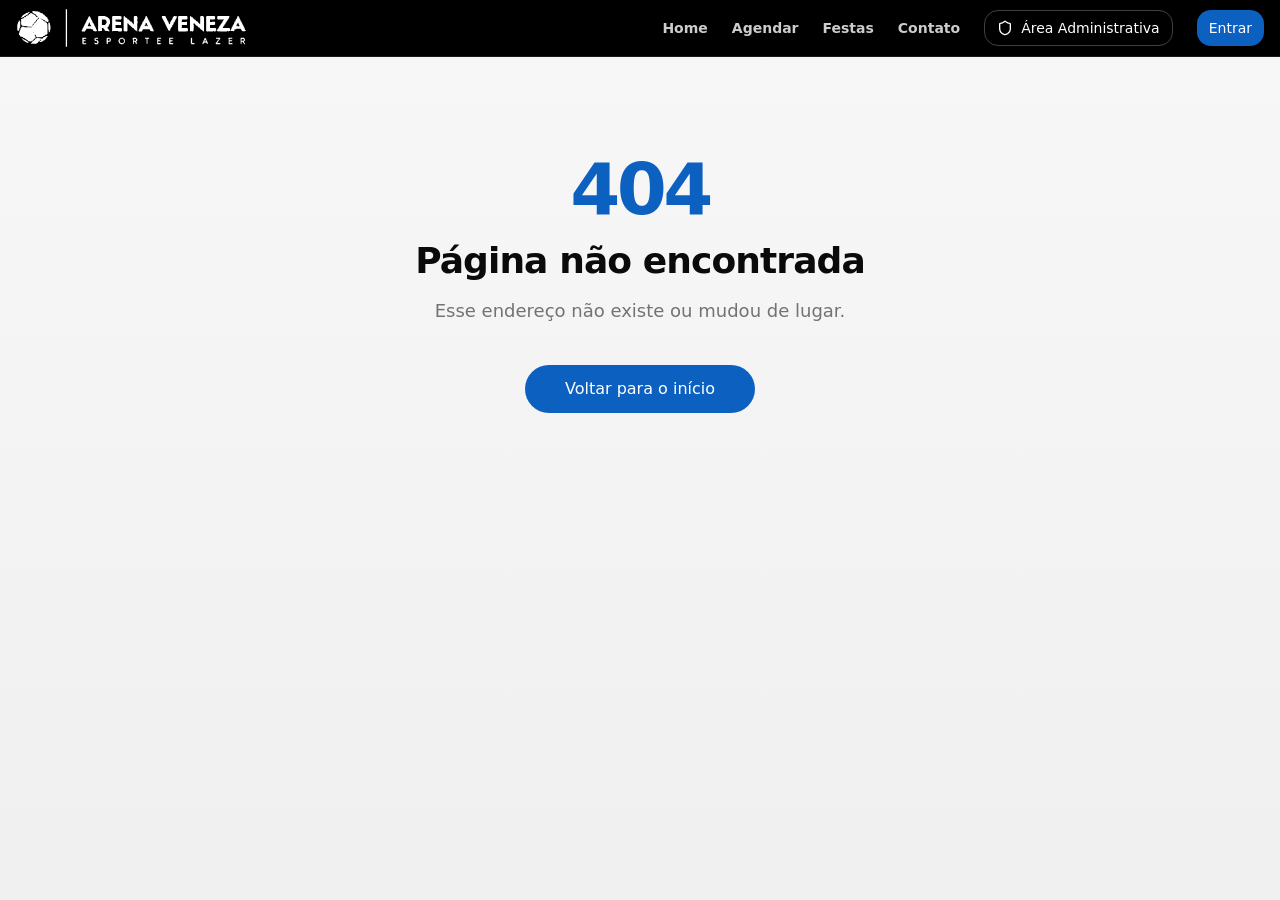
==== commit 91e1d437: "release: festa R$500 com salão e 3h, churrasqueiras e extras" ====
--- a/index.html
+++ b/index.html
@@ -22,8 +22,8 @@
 
     <meta name="twitter:card" content="summary_large_image" />
     <meta name="twitter:image" content="https://arenaveneza.anvilmarketing.com.br/og-arena-veneza.jpg" />
-    <script type="module" crossorigin src="/assets/index-D4DaRkaF.js"></script>
-    <link rel="stylesheet" crossorigin href="/assets/index-gprl6tYk.css">
+    <script type="module" crossorigin src="/assets/index-eeApf2qf.js"></script>
+    <link rel="stylesheet" crossorigin href="/assets/index-BaZaEJGq.css">
   </head>
 
   <body>
--- a/assets/index-BaZaEJGq.css
+++ b/assets/index-BaZaEJGq.css
@@ -0,0 +1 @@
+*,:before,:after{--tw-border-spacing-x: 0;--tw-border-spacing-y: 0;--tw-translate-x: 0;--tw-translate-y: 0;--tw-rotate: 0;--tw-skew-x: 0;--tw-skew-y: 0;--tw-scale-x: 1;--tw-scale-y: 1;--tw-pan-x: ;--tw-pan-y: ;--tw-pinch-zoom: ;--tw-scroll-snap-strictness: proximity;--tw-gradient-from-position: ;--tw-gradient-via-position: ;--tw-gradient-to-position: ;--tw-ordinal: ;--tw-slashed-zero: ;--tw-numeric-figure: ;--tw-numeric-spacing: ;--tw-numeric-fraction: ;--tw-ring-inset: ;--tw-ring-offset-width: 0px;--tw-ring-offset-color: #fff;--tw-ring-color: rgb(59 130 246 / .5);--tw-ring-offset-shadow: 0 0 #0000;--tw-ring-shadow: 0 0 #0000;--tw-shadow: 0 0 #0000;--tw-shadow-colored: 0 0 #0000;--tw-blur: ;--tw-brightness: ;--tw-contrast: ;--tw-grayscale: ;--tw-hue-rotate: ;--tw-invert: ;--tw-saturate: ;--tw-sepia: ;--tw-drop-shadow: ;--tw-backdrop-blur: ;--tw-backdrop-brightness: ;--tw-backdrop-contrast: ;--tw-backdrop-grayscale: ;--tw-backdrop-hue-rotate: ;--tw-backdrop-invert: ;--tw-backdrop-opacity: ;--tw-backdrop-saturate: ;--tw-backdrop-sepia: ;--tw-contain-size: ;--tw-contain-layout: ;--tw-contain-paint: ;--tw-contain-style: }::backdrop{--tw-border-spacing-x: 0;--tw-border-spacing-y: 0;--tw-translate-x: 0;--tw-translate-y: 0;--tw-rotate: 0;--tw-skew-x: 0;--tw-skew-y: 0;--tw-scale-x: 1;--tw-scale-y: 1;--tw-pan-x: ;--tw-pan-y: ;--tw-pinch-zoom: ;--tw-scroll-snap-strictness: proximity;--tw-gradient-from-position: ;--tw-gradient-via-position: ;--tw-gradient-to-position: ;--tw-ordinal: ;--tw-slashed-zero: ;--tw-numeric-figure: ;--tw-numeric-spacing: ;--tw-numeric-fraction: ;--tw-ring-inset: ;--tw-ring-offset-width: 0px;--tw-ring-offset-color: #fff;--tw-ring-color: rgb(59 130 246 / .5);--tw-ring-offset-shadow: 0 0 #0000;--tw-ring-shadow: 0 0 #0000;--tw-shadow: 0 0 #0000;--tw-shadow-colored: 0 0 #0000;--tw-blur: ;--tw-brightness: ;--tw-contrast: ;--tw-grayscale: ;--tw-hue-rotate: ;--tw-invert: ;--tw-saturate: ;--tw-sepia: ;--tw-drop-shadow: ;--tw-backdrop-blur: ;--tw-backdrop-brightness: ;--tw-backdrop-contrast: ;--tw-backdrop-grayscale: ;--tw-backdrop-hue-rotate: ;--tw-backdrop-invert: ;--tw-backdrop-opacity: ;--tw-backdrop-saturate: ;--tw-backdrop-sepia: ;--tw-contain-size: ;--tw-contain-layout: ;--tw-contain-paint: ;--tw-contain-style: }*,:before,:after{box-sizing:border-box;border-width:0;border-style:solid;border-color:#e5e7eb}:before,:after{--tw-content: ""}html,:host{line-height:1.5;-webkit-text-size-adjust:100%;-moz-tab-size:4;-o-tab-size:4;tab-size:4;font-family:ui-sans-serif,system-ui,sans-serif,"Apple Color Emoji","Segoe UI Emoji",Segoe UI Symbol,"Noto Color Emoji";font-feature-settings:normal;font-variation-settings:normal;-webkit-tap-highlight-color:transparent}body{margin:0;line-height:inherit}hr{height:0;color:inherit;border-top-width:1px}abbr:where([title]){-webkit-text-decoration:underline dotted;text-decoration:underline dotted}h1,h2,h3,h4,h5,h6{font-size:inherit;font-weight:inherit}a{color:inherit;text-decoration:inherit}b,strong{font-weight:bolder}code,kbd,samp,pre{font-family:ui-monospace,SFMono-Regular,Menlo,Monaco,Consolas,Liberation Mono,Courier New,monospace;font-feature-settings:normal;font-variation-settings:normal;font-size:1em}small{font-size:80%}sub,sup{font-size:75%;line-height:0;position:relative;vertical-align:baseline}sub{bottom:-.25em}sup{top:-.5em}table{text-indent:0;border-color:inherit;border-collapse:collapse}button,input,optgroup,select,textarea{font-family:inherit;font-feature-settings:inherit;font-variation-settings:inherit;font-size:100%;font-weight:inherit;line-height:inherit;letter-spacing:inherit;color:inherit;margin:0;padding:0}button,select{text-transform:none}button,input:where([type=button]),input:where([type=reset]),input:where([type=submit]){-webkit-appearance:button;background-color:transparent;background-image:none}:-moz-focusring{outline:auto}:-moz-ui-invalid{box-shadow:none}progress{vertical-align:baseline}::-webkit-inner-spin-button,::-webkit-outer-spin-button{height:auto}[type=search]{-webkit-appearance:textfield;outline-offset:-2px}::-webkit-search-decoration{-webkit-appearance:none}::-webkit-file-upload-button{-webkit-appearance:button;font:inherit}summary{display:list-item}blockquote,dl,dd,h1,h2,h3,h4,h5,h6,hr,figure,p,pre{margin:0}fieldset{margin:0;padding:0}legend{padding:0}ol,ul,menu{list-style:none;margin:0;padding:0}dialog{padding:0}textarea{resize:vertical}input::-moz-placeholder,textarea::-moz-placeholder{opacity:1;color:#9ca3af}input::placeholder,textarea::placeholder{opacity:1;color:#9ca3af}button,[role=button]{cursor:pointer}:disabled{cursor:default}img,svg,video,canvas,audio,iframe,embed,object{display:block;vertical-align:middle}img,video{max-width:100%;height:auto}[hidden]:where(:not([hidden=until-found])){display:none}:root{--background: 0 0% 97%;--foreground: 0 0% 4%;--card: 0 0% 100%;--card-foreground: 0 0% 4%;--popover: 0 0% 100%;--popover-foreground: 0 0% 4%;--primary: 212 88% 40%;--primary-deep: 211 90% 20%;--brand-yellow: 50 100% 58%;--brand-orange: 24 92% 53%;--brand-ink: 211 90% 20%;--primary-foreground: 0 0% 100%;--primary-glow: 211 90% 36%;--secondary: 0 0% 96%;--secondary-foreground: 0 0% 4%;--muted: 0 0% 96%;--muted-foreground: 0 0% 45%;--accent: 212 88% 40%;--accent-foreground: 0 0% 100%;--accent-light: 211 85% 96%;--destructive: 0 71% 41%;--destructive-foreground: 0 0% 100%;--border: 214 32% 91%;--input: 214 32% 91%;--ring: 211 90% 28%;--radius: 1rem;--sidebar-background: 0 0% 98%;--sidebar-foreground: 240 5.3% 26.1%;--sidebar-primary: 240 5.9% 10%;--sidebar-primary-foreground: 0 0% 98%;--sidebar-accent: 240 4.8% 95.9%;--sidebar-accent-foreground: 240 5.9% 10%;--sidebar-border: 220 13% 91%;--sidebar-ring: 217.2 91.2% 59.8%;--gradient-primary: linear-gradient(135deg, hsl(var(--primary)), hsl(var(--primary-glow)));--gradient-accent: linear-gradient(135deg, hsl(var(--accent)), hsl(var(--primary-glow)));--gradient-subtle: linear-gradient(180deg, hsl(var(--background)), hsl(0 0% 94%));--shadow-elegant: 0 10px 30px -10px hsl(var(--primary) / .15);--shadow-card: 0 4px 16px -4px hsl(0 0% 0% / .1);--shadow-glow: 0 0 40px hsl(var(--primary-glow) / .2);--shadow-premium: 0 8px 30px rgba(0, 0, 0, .06);--shadow-glass: 0 4px 20px rgba(0, 0, 0, .05);--shadow-glow-strong: 0 8px 24px hsl(var(--accent) / .25);--shadow-glow-intense: 0 12px 32px hsl(var(--accent) / .35);--transition-smooth: all .3s cubic-bezier(.4, 0, .2, 1);--accent-strong: 211 90% 36%}.dark{--background: 211 40% 8%;--foreground: 0 0% 98%;--card: 211 35% 12%;--card-foreground: 0 0% 98%;--popover: 211 35% 12%;--popover-foreground: 0 0% 98%;--primary: 211 85% 62%;--primary-foreground: 211 40% 8%;--primary-glow: 211 85% 68%;--secondary: 211 30% 18%;--secondary-foreground: 0 0% 98%;--muted: 211 30% 18%;--muted-foreground: 0 0% 65%;--accent: 211 85% 62%;--accent-foreground: 211 40% 8%;--destructive: 0 71% 50%;--destructive-foreground: 0 0% 100%;--border: 211 30% 22%;--input: 211 30% 22%;--ring: 211 85% 62%;--sidebar-background: 240 5.9% 10%;--sidebar-foreground: 240 4.8% 95.9%;--sidebar-primary: 224.3 76.3% 48%;--sidebar-primary-foreground: 0 0% 100%;--sidebar-accent: 240 3.7% 15.9%;--sidebar-accent-foreground: 240 4.8% 95.9%;--sidebar-border: 240 3.7% 15.9%;--sidebar-ring: 217.2 91.2% 59.8%}*{border-color:hsl(var(--border))}body{background-color:hsl(var(--background));color:hsl(var(--foreground))}.container{width:100%;margin-right:auto;margin-left:auto;padding-right:2rem;padding-left:2rem}@media (min-width: 1400px){.container{max-width:1400px}}.sr-only{position:absolute;width:1px;height:1px;padding:0;margin:-1px;overflow:hidden;clip:rect(0,0,0,0);white-space:nowrap;border-width:0}.pointer-events-none{pointer-events:none}.pointer-events-auto{pointer-events:auto}.visible{visibility:visible}.invisible{visibility:hidden}.fixed{position:fixed}.absolute{position:absolute}.relative{position:relative}.sticky{position:sticky}.inset-0{top:0;right:0;bottom:0;left:0}.inset-x-0{left:0;right:0}.inset-y-0{top:0;bottom:0}.-bottom-10{bottom:-2.5rem}.-bottom-12{bottom:-3rem}.-left-12{left:-3rem}.-right-10{right:-2.5rem}.-right-12{right:-3rem}.-top-12{top:-3rem}.bottom-0{bottom:0}.bottom-6{bottom:1.5rem}.left-0{left:0}.left-1{left:.25rem}.left-1\/2{left:50%}.left-2{left:.5rem}.left-3{left:.75rem}.left-\[50\%\]{left:50%}.right-0{right:0}.right-1{right:.25rem}.right-2{right:.5rem}.right-3{right:.75rem}.right-4{right:1rem}.right-6{right:1.5rem}.top-0{top:0}.top-1\.5{top:.375rem}.top-1\/2{top:50%}.top-2{top:.5rem}.top-20{top:5rem}.top-3{top:.75rem}.top-3\.5{top:.875rem}.top-4{top:1rem}.top-\[1px\]{top:1px}.top-\[50\%\]{top:50%}.top-\[60\%\]{top:60%}.top-full{top:100%}.z-10{z-index:10}.z-20{z-index:20}.z-30{z-index:30}.z-50{z-index:50}.z-\[100\]{z-index:100}.z-\[1\]{z-index:1}.col-span-2{grid-column:span 2 / span 2}.-mx-1{margin-left:-.25rem;margin-right:-.25rem}.mx-2{margin-left:.5rem;margin-right:.5rem}.mx-3\.5{margin-left:.875rem;margin-right:.875rem}.mx-auto{margin-left:auto;margin-right:auto}.my-0\.5{margin-top:.125rem;margin-bottom:.125rem}.my-1{margin-top:.25rem;margin-bottom:.25rem}.-ml-4{margin-left:-1rem}.-mt-2{margin-top:-.5rem}.-mt-3{margin-top:-.75rem}.-mt-4{margin-top:-1rem}.mb-1{margin-bottom:.25rem}.mb-10{margin-bottom:2.5rem}.mb-12{margin-bottom:3rem}.mb-2{margin-bottom:.5rem}.mb-3{margin-bottom:.75rem}.mb-4{margin-bottom:1rem}.mb-5{margin-bottom:1.25rem}.mb-6{margin-bottom:1.5rem}.mb-8{margin-bottom:2rem}.ml-1{margin-left:.25rem}.ml-2{margin-left:.5rem}.ml-5{margin-left:1.25rem}.ml-auto{margin-left:auto}.mr-1{margin-right:.25rem}.mr-2{margin-right:.5rem}.mt-0{margin-top:0}.mt-0\.5{margin-top:.125rem}.mt-1{margin-top:.25rem}.mt-1\.5{margin-top:.375rem}.mt-10{margin-top:2.5rem}.mt-2{margin-top:.5rem}.mt-24{margin-top:6rem}.mt-3{margin-top:.75rem}.mt-4{margin-top:1rem}.mt-5{margin-top:1.25rem}.mt-6{margin-top:1.5rem}.mt-8{margin-top:2rem}.mt-auto{margin-top:auto}.line-clamp-2{overflow:hidden;display:-webkit-box;-webkit-box-orient:vertical;-webkit-line-clamp:2}.block{display:block}.inline-block{display:inline-block}.inline{display:inline}.flex{display:flex}.inline-flex{display:inline-flex}.table{display:table}.grid{display:grid}.hidden{display:none}.aspect-\[4\/3\]{aspect-ratio:4/3}.aspect-square{aspect-ratio:1 / 1}.aspect-video{aspect-ratio:16 / 9}.size-4{width:1rem;height:1rem}.h-1{height:.25rem}.h-1\.5{height:.375rem}.h-1\/2{height:50%}.h-10{height:2.5rem}.h-11{height:2.75rem}.h-12{height:3rem}.h-14{height:3.5rem}.h-16{height:4rem}.h-2{height:.5rem}.h-2\.5{height:.625rem}.h-20{height:5rem}.h-24{height:6rem}.h-3{height:.75rem}.h-3\.5{height:.875rem}.h-4{height:1rem}.h-40{height:10rem}.h-48{height:12rem}.h-5{height:1.25rem}.h-56{height:14rem}.h-6{height:1.5rem}.h-60{height:15rem}.h-64{height:16rem}.h-7{height:1.75rem}.h-72{height:18rem}.h-8{height:2rem}.h-9{height:2.25rem}.h-\[1px\]{height:1px}.h-\[300px\]{height:300px}.h-\[76px\]{height:76px}.h-\[var\(--radix-navigation-menu-viewport-height\)\]{height:var(--radix-navigation-menu-viewport-height)}.h-\[var\(--radix-select-trigger-height\)\]{height:var(--radix-select-trigger-height)}.h-auto{height:auto}.h-fit{height:-moz-fit-content;height:fit-content}.h-full{height:100%}.h-px{height:1px}.h-svh{height:100svh}.max-h-96{max-height:24rem}.max-h-\[300px\]{max-height:300px}.max-h-\[320px\]{max-height:320px}.max-h-\[40vh\]{max-height:40vh}.max-h-\[80vh\]{max-height:80vh}.max-h-\[90dvh\]{max-height:90dvh}.max-h-\[92dvh\]{max-height:92dvh}.max-h-\[94dvh\]{max-height:94dvh}.max-h-screen{max-height:100vh}.min-h-0{min-height:0px}.min-h-\[50vh\]{min-height:50vh}.min-h-\[56px\]{min-height:56px}.min-h-\[600px\]{min-height:600px}.min-h-\[64px\]{min-height:64px}.min-h-\[80px\]{min-height:80px}.min-h-screen{min-height:100vh}.min-h-svh{min-height:100svh}.w-0{width:0px}.w-1{width:.25rem}.w-1\/2{width:50%}.w-10{width:2.5rem}.w-11{width:2.75rem}.w-12{width:3rem}.w-14{width:3.5rem}.w-16{width:4rem}.w-2{width:.5rem}.w-2\.5{width:.625rem}.w-20{width:5rem}.w-24{width:6rem}.w-3{width:.75rem}.w-3\.5{width:.875rem}.w-3\/4{width:75%}.w-32{width:8rem}.w-36{width:9rem}.w-4{width:1rem}.w-40{width:10rem}.w-48{width:12rem}.w-5{width:1.25rem}.w-56{width:14rem}.w-6{width:1.5rem}.w-60{width:15rem}.w-64{width:16rem}.w-7{width:1.75rem}.w-72{width:18rem}.w-8{width:2rem}.w-9{width:2.25rem}.w-\[--sidebar-width\]{width:var(--sidebar-width)}.w-\[100px\]{width:100px}.w-\[130px\]{width:130px}.w-\[180px\]{width:180px}.w-\[1px\]{width:1px}.w-\[250px\]{width:250px}.w-auto{width:auto}.w-full{width:100%}.w-max{width:-moz-max-content;width:max-content}.w-px{width:1px}.min-w-0{min-width:0px}.min-w-5{min-width:1.25rem}.min-w-\[12rem\]{min-width:12rem}.min-w-\[52px\]{min-width:52px}.min-w-\[8rem\]{min-width:8rem}.min-w-\[var\(--radix-select-trigger-width\)\]{min-width:var(--radix-select-trigger-width)}.max-w-2xl{max-width:42rem}.max-w-3xl{max-width:48rem}.max-w-4xl{max-width:56rem}.max-w-5xl{max-width:64rem}.max-w-6xl{max-width:72rem}.max-w-7xl{max-width:80rem}.max-w-\[--skeleton-width\]{max-width:var(--skeleton-width)}.max-w-\[260px\]{max-width:260px}.max-w-full{max-width:100%}.max-w-lg{max-width:32rem}.max-w-max{max-width:-moz-max-content;max-width:max-content}.max-w-md{max-width:28rem}.max-w-sm{max-width:24rem}.max-w-xs{max-width:20rem}.flex-1{flex:1 1 0%}.flex-shrink-0,.shrink-0{flex-shrink:0}.grow{flex-grow:1}.grow-0{flex-grow:0}.basis-full{flex-basis:100%}.caption-bottom{caption-side:bottom}.border-collapse{border-collapse:collapse}.-translate-x-1\/2{--tw-translate-x: -50%;transform:translate(var(--tw-translate-x),var(--tw-translate-y)) rotate(var(--tw-rotate)) skew(var(--tw-skew-x)) skewY(var(--tw-skew-y)) scaleX(var(--tw-scale-x)) scaleY(var(--tw-scale-y))}.-translate-x-px{--tw-translate-x: -1px;transform:translate(var(--tw-translate-x),var(--tw-translate-y)) rotate(var(--tw-rotate)) skew(var(--tw-skew-x)) skewY(var(--tw-skew-y)) scaleX(var(--tw-scale-x)) scaleY(var(--tw-scale-y))}.-translate-y-1\/2{--tw-translate-y: -50%;transform:translate(var(--tw-translate-x),var(--tw-translate-y)) rotate(var(--tw-rotate)) skew(var(--tw-skew-x)) skewY(var(--tw-skew-y)) scaleX(var(--tw-scale-x)) scaleY(var(--tw-scale-y))}.translate-x-\[-50\%\]{--tw-translate-x: -50%;transform:translate(var(--tw-translate-x),var(--tw-translate-y)) rotate(var(--tw-rotate)) skew(var(--tw-skew-x)) skewY(var(--tw-skew-y)) scaleX(var(--tw-scale-x)) scaleY(var(--tw-scale-y))}.translate-x-px{--tw-translate-x: 1px;transform:translate(var(--tw-translate-x),var(--tw-translate-y)) rotate(var(--tw-rotate)) skew(var(--tw-skew-x)) skewY(var(--tw-skew-y)) scaleX(var(--tw-scale-x)) scaleY(var(--tw-scale-y))}.translate-y-\[-50\%\]{--tw-translate-y: -50%;transform:translate(var(--tw-translate-x),var(--tw-translate-y)) rotate(var(--tw-rotate)) skew(var(--tw-skew-x)) skewY(var(--tw-skew-y)) scaleX(var(--tw-scale-x)) scaleY(var(--tw-scale-y))}.rotate-45{--tw-rotate: 45deg;transform:translate(var(--tw-translate-x),var(--tw-translate-y)) rotate(var(--tw-rotate)) skew(var(--tw-skew-x)) skewY(var(--tw-skew-y)) scaleX(var(--tw-scale-x)) scaleY(var(--tw-scale-y))}.rotate-90{--tw-rotate: 90deg;transform:translate(var(--tw-translate-x),var(--tw-translate-y)) rotate(var(--tw-rotate)) skew(var(--tw-skew-x)) skewY(var(--tw-skew-y)) scaleX(var(--tw-scale-x)) scaleY(var(--tw-scale-y))}.scale-105{--tw-scale-x: 1.05;--tw-scale-y: 1.05;transform:translate(var(--tw-translate-x),var(--tw-translate-y)) rotate(var(--tw-rotate)) skew(var(--tw-skew-x)) skewY(var(--tw-skew-y)) scaleX(var(--tw-scale-x)) scaleY(var(--tw-scale-y))}.transform{transform:translate(var(--tw-translate-x),var(--tw-translate-y)) rotate(var(--tw-rotate)) skew(var(--tw-skew-x)) skewY(var(--tw-skew-y)) scaleX(var(--tw-scale-x)) scaleY(var(--tw-scale-y))}@keyframes pulse{50%{opacity:.5}}.animate-pulse{animation:pulse 2s cubic-bezier(.4,0,.6,1) infinite}@keyframes spin{to{transform:rotate(360deg)}}.animate-spin{animation:spin 1s linear infinite}.cursor-default{cursor:default}.cursor-not-allowed{cursor:not-allowed}.cursor-pointer{cursor:pointer}.touch-none{touch-action:none}.select-none{-webkit-user-select:none;-moz-user-select:none;user-select:none}.scroll-mt-24{scroll-margin-top:6rem}.list-none{list-style-type:none}.grid-cols-1{grid-template-columns:repeat(1,minmax(0,1fr))}.grid-cols-2{grid-template-columns:repeat(2,minmax(0,1fr))}.grid-cols-3{grid-template-columns:repeat(3,minmax(0,1fr))}.grid-cols-\[repeat\(auto-fill\,minmax\(min\(100\%\,300px\)\,1fr\)\)\]{grid-template-columns:repeat(auto-fill,minmax(min(100%,300px),1fr))}.flex-row{flex-direction:row}.flex-col{flex-direction:column}.flex-col-reverse{flex-direction:column-reverse}.flex-wrap{flex-wrap:wrap}.items-start{align-items:flex-start}.items-end{align-items:flex-end}.items-center{align-items:center}.items-baseline{align-items:baseline}.items-stretch{align-items:stretch}.justify-start{justify-content:flex-start}.justify-end{justify-content:flex-end}.justify-center{justify-content:center}.justify-between{justify-content:space-between}.gap-1{gap:.25rem}.gap-1\.5{gap:.375rem}.gap-10{gap:2.5rem}.gap-2{gap:.5rem}.gap-2\.5{gap:.625rem}.gap-3{gap:.75rem}.gap-4{gap:1rem}.gap-5{gap:1.25rem}.gap-6{gap:1.5rem}.gap-8{gap:2rem}.gap-x-2{-moz-column-gap:.5rem;column-gap:.5rem}.gap-y-1{row-gap:.25rem}.space-x-1>:not([hidden])~:not([hidden]){--tw-space-x-reverse: 0;margin-right:calc(.25rem * var(--tw-space-x-reverse));margin-left:calc(.25rem * calc(1 - var(--tw-space-x-reverse)))}.space-x-2>:not([hidden])~:not([hidden]){--tw-space-x-reverse: 0;margin-right:calc(.5rem * var(--tw-space-x-reverse));margin-left:calc(.5rem * calc(1 - var(--tw-space-x-reverse)))}.space-x-4>:not([hidden])~:not([hidden]){--tw-space-x-reverse: 0;margin-right:calc(1rem * var(--tw-space-x-reverse));margin-left:calc(1rem * calc(1 - var(--tw-space-x-reverse)))}.space-y-0>:not([hidden])~:not([hidden]){--tw-space-y-reverse: 0;margin-top:calc(0px * calc(1 - var(--tw-space-y-reverse)));margin-bottom:calc(0px * var(--tw-space-y-reverse))}.space-y-1>:not([hidden])~:not([hidden]){--tw-space-y-reverse: 0;margin-top:calc(.25rem * calc(1 - var(--tw-space-y-reverse)));margin-bottom:calc(.25rem * var(--tw-space-y-reverse))}.space-y-1\.5>:not([hidden])~:not([hidden]){--tw-space-y-reverse: 0;margin-top:calc(.375rem * calc(1 - var(--tw-space-y-reverse)));margin-bottom:calc(.375rem * var(--tw-space-y-reverse))}.space-y-2>:not([hidden])~:not([hidden]){--tw-space-y-reverse: 0;margin-top:calc(.5rem * calc(1 - var(--tw-space-y-reverse)));margin-bottom:calc(.5rem * var(--tw-space-y-reverse))}.space-y-3>:not([hidden])~:not([hidden]){--tw-space-y-reverse: 0;margin-top:calc(.75rem * calc(1 - var(--tw-space-y-reverse)));margin-bottom:calc(.75rem * var(--tw-space-y-reverse))}.space-y-4>:not([hidden])~:not([hidden]){--tw-space-y-reverse: 0;margin-top:calc(1rem * calc(1 - var(--tw-space-y-reverse)));margin-bottom:calc(1rem * var(--tw-space-y-reverse))}.space-y-6>:not([hidden])~:not([hidden]){--tw-space-y-reverse: 0;margin-top:calc(1.5rem * calc(1 - var(--tw-space-y-reverse)));margin-bottom:calc(1.5rem * var(--tw-space-y-reverse))}.divide-y>:not([hidden])~:not([hidden]){--tw-divide-y-reverse: 0;border-top-width:calc(1px * calc(1 - var(--tw-divide-y-reverse)));border-bottom-width:calc(1px * var(--tw-divide-y-reverse))}.overflow-auto{overflow:auto}.overflow-hidden{overflow:hidden}.overflow-x-auto{overflow-x:auto}.overflow-y-auto{overflow-y:auto}.overflow-x-hidden{overflow-x:hidden}.truncate{overflow:hidden;text-overflow:ellipsis;white-space:nowrap}.whitespace-normal{white-space:normal}.whitespace-nowrap{white-space:nowrap}.break-words{overflow-wrap:break-word}.break-all{word-break:break-all}.rounded{border-radius:.25rem}.rounded-2xl{border-radius:1rem}.rounded-3xl{border-radius:1.5rem}.rounded-\[2px\]{border-radius:2px}.rounded-\[inherit\]{border-radius:inherit}.rounded-full{border-radius:9999px}.rounded-lg{border-radius:var(--radius)}.rounded-md{border-radius:calc(var(--radius) - 2px)}.rounded-sm{border-radius:calc(var(--radius) - 4px)}.rounded-xl{border-radius:.75rem}.rounded-t-\[10px\]{border-top-left-radius:10px;border-top-right-radius:10px}.rounded-tl-sm{border-top-left-radius:calc(var(--radius) - 4px)}.border{border-width:1px}.border-0{border-width:0px}.border-2{border-width:2px}.border-\[1\.5px\]{border-width:1.5px}.border-y{border-top-width:1px;border-bottom-width:1px}.border-b{border-bottom-width:1px}.border-b-2{border-bottom-width:2px}.border-l{border-left-width:1px}.border-l-2{border-left-width:2px}.border-r{border-right-width:1px}.border-t{border-top-width:1px}.border-dashed{border-style:dashed}.border-\[--color-border\]{border-color:var(--color-border)}.border-\[hsl\(var\(--accent\)\)\]{border-color:hsl(var(--accent))}.border-\[hsl\(var\(--accent\)\)\]\/20{border-color:hsl(var(--accent) / .2)}.border-accent{border-color:hsl(var(--accent))}.border-amber-200{--tw-border-opacity: 1;border-color:rgb(253 230 138 / var(--tw-border-opacity, 1))}.border-amber-300{--tw-border-opacity: 1;border-color:rgb(252 211 77 / var(--tw-border-opacity, 1))}.border-amber-400{--tw-border-opacity: 1;border-color:rgb(251 191 36 / var(--tw-border-opacity, 1))}.border-amber-400\/70{border-color:#fbbf24b3}.border-border{border-color:hsl(var(--border))}.border-border\/50{border-color:hsl(var(--border) / .5)}.border-destructive{border-color:hsl(var(--destructive))}.border-destructive\/40{border-color:hsl(var(--destructive) / .4)}.border-destructive\/50{border-color:hsl(var(--destructive) / .5)}.border-emerald-200{--tw-border-opacity: 1;border-color:rgb(167 243 208 / var(--tw-border-opacity, 1))}.border-input{border-color:hsl(var(--input))}.border-neutral-100{--tw-border-opacity: 1;border-color:rgb(245 245 245 / var(--tw-border-opacity, 1))}.border-neutral-200{--tw-border-opacity: 1;border-color:rgb(229 229 229 / var(--tw-border-opacity, 1))}.border-orange-200{--tw-border-opacity: 1;border-color:rgb(254 215 170 / var(--tw-border-opacity, 1))}.border-primary{border-color:hsl(var(--primary))}.border-rose-200{--tw-border-opacity: 1;border-color:rgb(254 205 211 / var(--tw-border-opacity, 1))}.border-sidebar-border{border-color:hsl(var(--sidebar-border))}.border-sky-200{--tw-border-opacity: 1;border-color:rgb(186 230 253 / var(--tw-border-opacity, 1))}.border-transparent{border-color:transparent}.border-violet-200{--tw-border-opacity: 1;border-color:rgb(221 214 254 / var(--tw-border-opacity, 1))}.border-white{--tw-border-opacity: 1;border-color:rgb(255 255 255 / var(--tw-border-opacity, 1))}.border-white\/10{border-color:#ffffff1a}.border-white\/15{border-color:#ffffff26}.border-white\/25{border-color:#ffffff40}.border-l-transparent{border-left-color:transparent}.border-t-transparent{border-top-color:transparent}.bg-\[--color-bg\]{background-color:var(--color-bg)}.bg-\[hsl\(142_76\%_36\%\)\]{--tw-bg-opacity: 1;background-color:hsl(142 76% 36% / var(--tw-bg-opacity, 1))}.bg-\[hsl\(var\(--accent\)\)\]{background-color:hsl(var(--accent))}.bg-\[hsl\(var\(--accent\)\)\]\/10{background-color:hsl(var(--accent) / .1)}.bg-\[hsl\(var\(--accent\)\)\]\/5{background-color:hsl(var(--accent) / .05)}.bg-\[hsl\(var\(--primary\)\)\]{background-color:hsl(var(--primary))}.bg-accent{background-color:hsl(var(--accent))}.bg-amber-100{--tw-bg-opacity: 1;background-color:rgb(254 243 199 / var(--tw-bg-opacity, 1))}.bg-amber-50{--tw-bg-opacity: 1;background-color:rgb(255 251 235 / var(--tw-bg-opacity, 1))}.bg-amber-50\/60{background-color:#fffbeb99}.bg-amber-500{--tw-bg-opacity: 1;background-color:rgb(245 158 11 / var(--tw-bg-opacity, 1))}.bg-background{background-color:hsl(var(--background))}.bg-background\/95{background-color:hsl(var(--background) / .95)}.bg-black{--tw-bg-opacity: 1;background-color:rgb(0 0 0 / var(--tw-bg-opacity, 1))}.bg-black\/80{background-color:#000c}.bg-blue-500{--tw-bg-opacity: 1;background-color:rgb(59 130 246 / var(--tw-bg-opacity, 1))}.bg-border{background-color:hsl(var(--border))}.bg-brand-yellow{--tw-bg-opacity: 1;background-color:hsl(var(--brand-yellow) / var(--tw-bg-opacity, 1))}.bg-card{background-color:hsl(var(--card))}.bg-destructive{background-color:hsl(var(--destructive))}.bg-destructive\/5{background-color:hsl(var(--destructive) / .05)}.bg-emerald-100{--tw-bg-opacity: 1;background-color:rgb(209 250 229 / var(--tw-bg-opacity, 1))}.bg-foreground{background-color:hsl(var(--foreground))}.bg-green-500{--tw-bg-opacity: 1;background-color:rgb(34 197 94 / var(--tw-bg-opacity, 1))}.bg-muted{background-color:hsl(var(--muted))}.bg-muted\/40{background-color:hsl(var(--muted) / .4)}.bg-muted\/50{background-color:hsl(var(--muted) / .5)}.bg-muted\/60{background-color:hsl(var(--muted) / .6)}.bg-neutral-200{--tw-bg-opacity: 1;background-color:rgb(229 229 229 / var(--tw-bg-opacity, 1))}.bg-neutral-50{--tw-bg-opacity: 1;background-color:rgb(250 250 250 / var(--tw-bg-opacity, 1))}.bg-orange-50{--tw-bg-opacity: 1;background-color:rgb(255 247 237 / var(--tw-bg-opacity, 1))}.bg-popover{background-color:hsl(var(--popover))}.bg-primary{background-color:hsl(var(--primary))}.bg-primary\/10{background-color:hsl(var(--primary) / .1)}.bg-primary\/5{background-color:hsl(var(--primary) / .05)}.bg-rose-100{--tw-bg-opacity: 1;background-color:rgb(255 228 230 / var(--tw-bg-opacity, 1))}.bg-secondary{background-color:hsl(var(--secondary))}.bg-sidebar{background-color:hsl(var(--sidebar-background))}.bg-sidebar-border{background-color:hsl(var(--sidebar-border))}.bg-sky-100{--tw-bg-opacity: 1;background-color:rgb(224 242 254 / var(--tw-bg-opacity, 1))}.bg-transparent{background-color:transparent}.bg-violet-100{--tw-bg-opacity: 1;background-color:rgb(237 233 254 / var(--tw-bg-opacity, 1))}.bg-white{--tw-bg-opacity: 1;background-color:rgb(255 255 255 / var(--tw-bg-opacity, 1))}.bg-white\/10{background-color:#ffffff1a}.bg-white\/15{background-color:#ffffff26}.bg-white\/5{background-color:#ffffff0d}.bg-white\/80{background-color:#fffc}.bg-white\/90{background-color:#ffffffe6}.bg-gradient-primary{background-image:var(--gradient-primary)}.bg-gradient-subtle{background-image:var(--gradient-subtle)}.bg-gradient-to-br{background-image:linear-gradient(to bottom right,var(--tw-gradient-stops))}.bg-gradient-to-r{background-image:linear-gradient(to right,var(--tw-gradient-stops))}.bg-gradient-to-t{background-image:linear-gradient(to top,var(--tw-gradient-stops))}.from-\[hsl\(var\(--accent\)\)\]{--tw-gradient-from: hsl(var(--accent)) var(--tw-gradient-from-position);--tw-gradient-to: hsl(var(--accent) / 0) var(--tw-gradient-to-position);--tw-gradient-stops: var(--tw-gradient-from), var(--tw-gradient-to)}.from-\[hsl\(var\(--accent\)\)\]\/10{--tw-gradient-from: hsl(var(--accent) / .1) var(--tw-gradient-from-position);--tw-gradient-to: hsl(var(--accent) / 0) var(--tw-gradient-to-position);--tw-gradient-stops: var(--tw-gradient-from), var(--tw-gradient-to)}.from-\[hsl\(var\(--accent\)\)\]\/20{--tw-gradient-from: hsl(var(--accent) / .2) var(--tw-gradient-from-position);--tw-gradient-to: hsl(var(--accent) / 0) var(--tw-gradient-to-position);--tw-gradient-stops: var(--tw-gradient-from), var(--tw-gradient-to)}.from-\[hsl\(var\(--accent\)\)\]\/5{--tw-gradient-from: hsl(var(--accent) / .05) var(--tw-gradient-from-position);--tw-gradient-to: hsl(var(--accent) / 0) var(--tw-gradient-to-position);--tw-gradient-stops: var(--tw-gradient-from), var(--tw-gradient-to)}.from-\[hsl\(var\(--primary\)\)\]{--tw-gradient-from: hsl(var(--primary)) var(--tw-gradient-from-position);--tw-gradient-to: hsl(var(--primary) / 0) var(--tw-gradient-to-position);--tw-gradient-stops: var(--tw-gradient-from), var(--tw-gradient-to)}.from-background{--tw-gradient-from: hsl(var(--background)) var(--tw-gradient-from-position);--tw-gradient-to: hsl(var(--background) / 0) var(--tw-gradient-to-position);--tw-gradient-stops: var(--tw-gradient-from), var(--tw-gradient-to)}.from-black\/70{--tw-gradient-from: rgb(0 0 0 / .7) var(--tw-gradient-from-position);--tw-gradient-to: rgb(0 0 0 / 0) var(--tw-gradient-to-position);--tw-gradient-stops: var(--tw-gradient-from), var(--tw-gradient-to)}.from-black\/80{--tw-gradient-from: rgb(0 0 0 / .8) var(--tw-gradient-from-position);--tw-gradient-to: rgb(0 0 0 / 0) var(--tw-gradient-to-position);--tw-gradient-stops: var(--tw-gradient-from), var(--tw-gradient-to)}.from-white{--tw-gradient-from: #fff var(--tw-gradient-from-position);--tw-gradient-to: rgb(255 255 255 / 0) var(--tw-gradient-to-position);--tw-gradient-stops: var(--tw-gradient-from), var(--tw-gradient-to)}.via-background{--tw-gradient-to: hsl(var(--background) / 0) var(--tw-gradient-to-position);--tw-gradient-stops: var(--tw-gradient-from), hsl(var(--background)) var(--tw-gradient-via-position), var(--tw-gradient-to)}.via-black\/40{--tw-gradient-to: rgb(0 0 0 / 0) var(--tw-gradient-to-position);--tw-gradient-stops: var(--tw-gradient-from), rgb(0 0 0 / .4) var(--tw-gradient-via-position), var(--tw-gradient-to)}.to-\[hsl\(var\(--accent\)\)\]\/10{--tw-gradient-to: hsl(var(--accent) / .1) var(--tw-gradient-to-position)}.to-\[hsl\(var\(--accent\)\)\]\/5{--tw-gradient-to: hsl(var(--accent) / .05) var(--tw-gradient-to-position)}.to-\[hsl\(var\(--background\)\)\]{--tw-gradient-to: hsl(var(--background)) var(--tw-gradient-to-position)}.to-\[hsl\(var\(--primary-deep\)\)\]{--tw-gradient-to: hsl(var(--primary-deep)) var(--tw-gradient-to-position)}.to-muted{--tw-gradient-to: hsl(var(--muted)) var(--tw-gradient-to-position)}.to-transparent{--tw-gradient-to: transparent var(--tw-gradient-to-position)}.fill-current{fill:currentColor}.object-cover{-o-object-fit:cover;object-fit:cover}.p-0{padding:0}.p-1{padding:.25rem}.p-1\.5{padding:.375rem}.p-12{padding:3rem}.p-2{padding:.5rem}.p-3{padding:.75rem}.p-4{padding:1rem}.p-5{padding:1.25rem}.p-6{padding:1.5rem}.p-8{padding:2rem}.p-\[1px\]{padding:1px}.px-1{padding-left:.25rem;padding-right:.25rem}.px-10{padding-left:2.5rem;padding-right:2.5rem}.px-12{padding-left:3rem;padding-right:3rem}.px-2{padding-left:.5rem;padding-right:.5rem}.px-2\.5{padding-left:.625rem;padding-right:.625rem}.px-3{padding-left:.75rem;padding-right:.75rem}.px-4{padding-left:1rem;padding-right:1rem}.px-5{padding-left:1.25rem;padding-right:1.25rem}.px-8{padding-left:2rem;padding-right:2rem}.py-0\.5{padding-top:.125rem;padding-bottom:.125rem}.py-1{padding-top:.25rem;padding-bottom:.25rem}.py-1\.5{padding-top:.375rem;padding-bottom:.375rem}.py-10{padding-top:2.5rem;padding-bottom:2.5rem}.py-12{padding-top:3rem;padding-bottom:3rem}.py-14{padding-top:3.5rem;padding-bottom:3.5rem}.py-16{padding-top:4rem;padding-bottom:4rem}.py-2{padding-top:.5rem;padding-bottom:.5rem}.py-2\.5{padding-top:.625rem;padding-bottom:.625rem}.py-20{padding-top:5rem;padding-bottom:5rem}.py-24{padding-top:6rem;padding-bottom:6rem}.py-3{padding-top:.75rem;padding-bottom:.75rem}.py-4{padding-top:1rem;padding-bottom:1rem}.py-6{padding-top:1.5rem;padding-bottom:1.5rem}.py-8{padding-top:2rem;padding-bottom:2rem}.pb-12{padding-bottom:3rem}.pb-2{padding-bottom:.5rem}.pb-28{padding-bottom:7rem}.pb-3{padding-bottom:.75rem}.pb-4{padding-bottom:1rem}.pl-10{padding-left:2.5rem}.pl-2\.5{padding-left:.625rem}.pl-4{padding-left:1rem}.pl-8{padding-left:2rem}.pl-9{padding-left:2.25rem}.pr-10{padding-right:2.5rem}.pr-2{padding-right:.5rem}.pr-2\.5{padding-right:.625rem}.pr-6{padding-right:1.5rem}.pr-8{padding-right:2rem}.pt-0{padding-top:0}.pt-1{padding-top:.25rem}.pt-10{padding-top:2.5rem}.pt-2{padding-top:.5rem}.pt-3{padding-top:.75rem}.pt-4{padding-top:1rem}.pt-6{padding-top:1.5rem}.text-left{text-align:left}.text-center{text-align:center}.text-right{text-align:right}.align-middle{vertical-align:middle}.font-mono{font-family:ui-monospace,SFMono-Regular,Menlo,Monaco,Consolas,Liberation Mono,Courier New,monospace}.text-2xl{font-size:1.5rem;line-height:2rem}.text-3xl{font-size:1.875rem;line-height:2.25rem}.text-4xl{font-size:2.25rem;line-height:2.5rem}.text-5xl{font-size:3rem;line-height:1}.text-7xl{font-size:4.5rem;line-height:1}.text-\[0\.8rem\]{font-size:.8rem}.text-\[10px\]{font-size:10px}.text-\[11px\]{font-size:11px}.text-base{font-size:1rem;line-height:1.5rem}.text-lg{font-size:1.125rem;line-height:1.75rem}.text-sm{font-size:.875rem;line-height:1.25rem}.text-xl{font-size:1.25rem;line-height:1.75rem}.text-xs{font-size:.75rem;line-height:1rem}.font-black{font-weight:900}.font-bold{font-weight:700}.font-extrabold{font-weight:800}.font-medium{font-weight:500}.font-normal{font-weight:400}.font-semibold{font-weight:600}.uppercase{text-transform:uppercase}.capitalize{text-transform:capitalize}.tabular-nums{--tw-numeric-spacing: tabular-nums;font-variant-numeric:var(--tw-ordinal) var(--tw-slashed-zero) var(--tw-numeric-figure) var(--tw-numeric-spacing) var(--tw-numeric-fraction)}.leading-none{line-height:1}.leading-relaxed{line-height:1.625}.leading-tight{line-height:1.25}.tracking-\[0\.25em\]{letter-spacing:.25em}.tracking-\[0\.3em\]{letter-spacing:.3em}.tracking-tight{letter-spacing:-.025em}.tracking-tighter{letter-spacing:-.05em}.tracking-wide{letter-spacing:.025em}.tracking-widest{letter-spacing:.1em}.text-\[hsl\(142_76\%_36\%\)\]{--tw-text-opacity: 1;color:hsl(142 76% 36% / var(--tw-text-opacity, 1))}.text-\[hsl\(var\(--accent\)\)\]{color:hsl(var(--accent))}.text-\[hsl\(var\(--brand-ink\)\)\]{color:hsl(var(--brand-ink))}.text-\[hsl\(var\(--foreground\)\)\]{color:hsl(var(--foreground))}.text-accent{color:hsl(var(--accent))}.text-accent-foreground{color:hsl(var(--accent-foreground))}.text-amber-600{--tw-text-opacity: 1;color:rgb(217 119 6 / var(--tw-text-opacity, 1))}.text-amber-700{--tw-text-opacity: 1;color:rgb(180 83 9 / var(--tw-text-opacity, 1))}.text-amber-900{--tw-text-opacity: 1;color:rgb(120 53 15 / var(--tw-text-opacity, 1))}.text-amber-950{--tw-text-opacity: 1;color:rgb(69 26 3 / var(--tw-text-opacity, 1))}.text-card-foreground{color:hsl(var(--card-foreground))}.text-current{color:currentColor}.text-destructive{color:hsl(var(--destructive))}.text-destructive-foreground{color:hsl(var(--destructive-foreground))}.text-emerald-700{--tw-text-opacity: 1;color:rgb(4 120 87 / var(--tw-text-opacity, 1))}.text-emerald-800{--tw-text-opacity: 1;color:rgb(6 95 70 / var(--tw-text-opacity, 1))}.text-foreground{color:hsl(var(--foreground))}.text-foreground\/50{color:hsl(var(--foreground) / .5)}.text-foreground\/80{color:hsl(var(--foreground) / .8)}.text-muted-foreground{color:hsl(var(--muted-foreground))}.text-neutral-300{--tw-text-opacity: 1;color:rgb(212 212 212 / var(--tw-text-opacity, 1))}.text-neutral-400{--tw-text-opacity: 1;color:rgb(163 163 163 / var(--tw-text-opacity, 1))}.text-neutral-600{--tw-text-opacity: 1;color:rgb(82 82 82 / var(--tw-text-opacity, 1))}.text-orange-500{--tw-text-opacity: 1;color:rgb(249 115 22 / var(--tw-text-opacity, 1))}.text-orange-950{--tw-text-opacity: 1;color:rgb(67 20 7 / var(--tw-text-opacity, 1))}.text-popover-foreground{color:hsl(var(--popover-foreground))}.text-primary{color:hsl(var(--primary))}.text-primary-foreground{color:hsl(var(--primary-foreground))}.text-red-500{--tw-text-opacity: 1;color:rgb(239 68 68 / var(--tw-text-opacity, 1))}.text-rose-800{--tw-text-opacity: 1;color:rgb(159 18 57 / var(--tw-text-opacity, 1))}.text-secondary-foreground{color:hsl(var(--secondary-foreground))}.text-sidebar-foreground{color:hsl(var(--sidebar-foreground))}.text-sidebar-foreground\/70{color:hsl(var(--sidebar-foreground) / .7)}.text-sky-800{--tw-text-opacity: 1;color:rgb(7 89 133 / var(--tw-text-opacity, 1))}.text-violet-800{--tw-text-opacity: 1;color:rgb(91 33 182 / var(--tw-text-opacity, 1))}.text-white{--tw-text-opacity: 1;color:rgb(255 255 255 / var(--tw-text-opacity, 1))}.text-white\/25{color:#ffffff40}.text-white\/60{color:#fff9}.text-white\/70{color:#ffffffb3}.text-white\/75{color:#ffffffbf}.text-white\/80{color:#fffc}.text-white\/90{color:#ffffffe6}.text-white\/95{color:#fffffff2}.underline{text-decoration-line:underline}.underline-offset-4{text-underline-offset:4px}.accent-\[hsl\(var\(--accent\)\)\]{accent-color:hsl(var(--accent))}.accent-\[hsl\(var\(--primary\)\)\]{accent-color:hsl(var(--primary))}.accent-blue-700{accent-color:#1d4ed8}.opacity-0{opacity:0}.opacity-50{opacity:.5}.opacity-60{opacity:.6}.opacity-70{opacity:.7}.opacity-90{opacity:.9}.shadow-\[0_-8px_24px_-12px_rgba\(0\,0\,0\,0\.25\)\]{--tw-shadow: 0 -8px 24px -12px rgba(0,0,0,.25);--tw-shadow-colored: 0 -8px 24px -12px var(--tw-shadow-color);box-shadow:var(--tw-ring-offset-shadow, 0 0 #0000),var(--tw-ring-shadow, 0 0 #0000),var(--tw-shadow)}.shadow-\[0_0_0_1px_hsl\(var\(--sidebar-border\)\)\]{--tw-shadow: 0 0 0 1px hsl(var(--sidebar-border));--tw-shadow-colored: 0 0 0 1px var(--tw-shadow-color);box-shadow:var(--tw-ring-offset-shadow, 0 0 #0000),var(--tw-ring-shadow, 0 0 #0000),var(--tw-shadow)}.shadow-\[0_12px_40px_rgba\(0\,0\,0\,0\.08\)\]{--tw-shadow: 0 12px 40px rgba(0,0,0,.08);--tw-shadow-colored: 0 12px 40px var(--tw-shadow-color);box-shadow:var(--tw-ring-offset-shadow, 0 0 #0000),var(--tw-ring-shadow, 0 0 #0000),var(--tw-shadow)}.shadow-\[0_12px_40px_rgba\(0\,0\,0\,0\.1\)\]{--tw-shadow: 0 12px 40px rgba(0,0,0,.1);--tw-shadow-colored: 0 12px 40px var(--tw-shadow-color);box-shadow:var(--tw-ring-offset-shadow, 0 0 #0000),var(--tw-ring-shadow, 0 0 #0000),var(--tw-shadow)}.shadow-card{--tw-shadow: var(--shadow-card);--tw-shadow-colored: var(--shadow-card);box-shadow:var(--tw-ring-offset-shadow, 0 0 #0000),var(--tw-ring-shadow, 0 0 #0000),var(--tw-shadow)}.shadow-glow{--tw-shadow: var(--shadow-glow);--tw-shadow-colored: var(--shadow-glow);box-shadow:var(--tw-ring-offset-shadow, 0 0 #0000),var(--tw-ring-shadow, 0 0 #0000),var(--tw-shadow)}.shadow-glow-strong{--tw-shadow: var(--shadow-glow-strong);--tw-shadow-colored: var(--shadow-glow-strong);box-shadow:var(--tw-ring-offset-shadow, 0 0 #0000),var(--tw-ring-shadow, 0 0 #0000),var(--tw-shadow)}.shadow-lg{--tw-shadow: 0 10px 15px -3px rgb(0 0 0 / .1), 0 4px 6px -4px rgb(0 0 0 / .1);--tw-shadow-colored: 0 10px 15px -3px var(--tw-shadow-color), 0 4px 6px -4px var(--tw-shadow-color);box-shadow:var(--tw-ring-offset-shadow, 0 0 #0000),var(--tw-ring-shadow, 0 0 #0000),var(--tw-shadow)}.shadow-md{--tw-shadow: 0 4px 6px -1px rgb(0 0 0 / .1), 0 2px 4px -2px rgb(0 0 0 / .1);--tw-shadow-colored: 0 4px 6px -1px var(--tw-shadow-color), 0 2px 4px -2px var(--tw-shadow-color);box-shadow:var(--tw-ring-offset-shadow, 0 0 #0000),var(--tw-ring-shadow, 0 0 #0000),var(--tw-shadow)}.shadow-none{--tw-shadow: 0 0 #0000;--tw-shadow-colored: 0 0 #0000;box-shadow:var(--tw-ring-offset-shadow, 0 0 #0000),var(--tw-ring-shadow, 0 0 #0000),var(--tw-shadow)}.shadow-premium{--tw-shadow: var(--shadow-premium);--tw-shadow-colored: var(--shadow-premium);box-shadow:var(--tw-ring-offset-shadow, 0 0 #0000),var(--tw-ring-shadow, 0 0 #0000),var(--tw-shadow)}.shadow-sm{--tw-shadow: 0 1px 2px 0 rgb(0 0 0 / .05);--tw-shadow-colored: 0 1px 2px 0 var(--tw-shadow-color);box-shadow:var(--tw-ring-offset-shadow, 0 0 #0000),var(--tw-ring-shadow, 0 0 #0000),var(--tw-shadow)}.shadow-xl{--tw-shadow: 0 20px 25px -5px rgb(0 0 0 / .1), 0 8px 10px -6px rgb(0 0 0 / .1);--tw-shadow-colored: 0 20px 25px -5px var(--tw-shadow-color), 0 8px 10px -6px var(--tw-shadow-color);box-shadow:var(--tw-ring-offset-shadow, 0 0 #0000),var(--tw-ring-shadow, 0 0 #0000),var(--tw-shadow)}.shadow-card{--tw-shadow-color: hsl(var(--card));--tw-shadow: var(--tw-shadow-colored)}.outline-none{outline:2px solid transparent;outline-offset:2px}.outline{outline-style:solid}.ring-0{--tw-ring-offset-shadow: var(--tw-ring-inset) 0 0 0 var(--tw-ring-offset-width) var(--tw-ring-offset-color);--tw-ring-shadow: var(--tw-ring-inset) 0 0 0 calc(0px + var(--tw-ring-offset-width)) var(--tw-ring-color);box-shadow:var(--tw-ring-offset-shadow),var(--tw-ring-shadow),var(--tw-shadow, 0 0 #0000)}.ring-2{--tw-ring-offset-shadow: var(--tw-ring-inset) 0 0 0 var(--tw-ring-offset-width) var(--tw-ring-offset-color);--tw-ring-shadow: var(--tw-ring-inset) 0 0 0 calc(2px + var(--tw-ring-offset-width)) var(--tw-ring-color);box-shadow:var(--tw-ring-offset-shadow),var(--tw-ring-shadow),var(--tw-shadow, 0 0 #0000)}.ring-4{--tw-ring-offset-shadow: var(--tw-ring-inset) 0 0 0 var(--tw-ring-offset-width) var(--tw-ring-offset-color);--tw-ring-shadow: var(--tw-ring-inset) 0 0 0 calc(4px + var(--tw-ring-offset-width)) var(--tw-ring-color);box-shadow:var(--tw-ring-offset-shadow),var(--tw-ring-shadow),var(--tw-shadow, 0 0 #0000)}.ring-accent{--tw-ring-color: hsl(var(--accent))}.ring-ring{--tw-ring-color: hsl(var(--ring))}.ring-sidebar-ring{--tw-ring-color: hsl(var(--sidebar-ring))}.ring-offset-background{--tw-ring-offset-color: hsl(var(--background))}.drop-shadow-lg{--tw-drop-shadow: drop-shadow(0 10px 8px rgb(0 0 0 / .04)) drop-shadow(0 4px 3px rgb(0 0 0 / .1));filter:var(--tw-blur) var(--tw-brightness) var(--tw-contrast) var(--tw-grayscale) var(--tw-hue-rotate) var(--tw-invert) var(--tw-saturate) var(--tw-sepia) var(--tw-drop-shadow)}.filter{filter:var(--tw-blur) var(--tw-brightness) var(--tw-contrast) var(--tw-grayscale) var(--tw-hue-rotate) var(--tw-invert) var(--tw-saturate) var(--tw-sepia) var(--tw-drop-shadow)}.backdrop-blur{--tw-backdrop-blur: blur(8px);-webkit-backdrop-filter:var(--tw-backdrop-blur) var(--tw-backdrop-brightness) var(--tw-backdrop-contrast) var(--tw-backdrop-grayscale) var(--tw-backdrop-hue-rotate) var(--tw-backdrop-invert) var(--tw-backdrop-opacity) var(--tw-backdrop-saturate) var(--tw-backdrop-sepia);backdrop-filter:var(--tw-backdrop-blur) var(--tw-backdrop-brightness) var(--tw-backdrop-contrast) var(--tw-backdrop-grayscale) var(--tw-backdrop-hue-rotate) var(--tw-backdrop-invert) var(--tw-backdrop-opacity) var(--tw-backdrop-saturate) var(--tw-backdrop-sepia)}.backdrop-blur-md{--tw-backdrop-blur: blur(12px);-webkit-backdrop-filter:var(--tw-backdrop-blur) var(--tw-backdrop-brightness) var(--tw-backdrop-contrast) var(--tw-backdrop-grayscale) var(--tw-backdrop-hue-rotate) var(--tw-backdrop-invert) var(--tw-backdrop-opacity) var(--tw-backdrop-saturate) var(--tw-backdrop-sepia);backdrop-filter:var(--tw-backdrop-blur) var(--tw-backdrop-brightness) var(--tw-backdrop-contrast) var(--tw-backdrop-grayscale) var(--tw-backdrop-hue-rotate) var(--tw-backdrop-invert) var(--tw-backdrop-opacity) var(--tw-backdrop-saturate) var(--tw-backdrop-sepia)}.backdrop-blur-sm{--tw-backdrop-blur: blur(4px);-webkit-backdrop-filter:var(--tw-backdrop-blur) var(--tw-backdrop-brightness) var(--tw-backdrop-contrast) var(--tw-backdrop-grayscale) var(--tw-backdrop-hue-rotate) var(--tw-backdrop-invert) var(--tw-backdrop-opacity) var(--tw-backdrop-saturate) var(--tw-backdrop-sepia);backdrop-filter:var(--tw-backdrop-blur) var(--tw-backdrop-brightness) var(--tw-backdrop-contrast) var(--tw-backdrop-grayscale) var(--tw-backdrop-hue-rotate) var(--tw-backdrop-invert) var(--tw-backdrop-opacity) var(--tw-backdrop-saturate) var(--tw-backdrop-sepia)}.backdrop-filter{-webkit-backdrop-filter:var(--tw-backdrop-blur) var(--tw-backdrop-brightness) var(--tw-backdrop-contrast) var(--tw-backdrop-grayscale) var(--tw-backdrop-hue-rotate) var(--tw-backdrop-invert) var(--tw-backdrop-opacity) var(--tw-backdrop-saturate) var(--tw-backdrop-sepia);backdrop-filter:var(--tw-backdrop-blur) var(--tw-backdrop-brightness) var(--tw-backdrop-contrast) var(--tw-backdrop-grayscale) var(--tw-backdrop-hue-rotate) var(--tw-backdrop-invert) var(--tw-backdrop-opacity) var(--tw-backdrop-saturate) var(--tw-backdrop-sepia)}.transition{transition-property:color,background-color,border-color,text-decoration-color,fill,stroke,opacity,box-shadow,transform,filter,-webkit-backdrop-filter;transition-property:color,background-color,border-color,text-decoration-color,fill,stroke,opacity,box-shadow,transform,filter,backdrop-filter;transition-property:color,background-color,border-color,text-decoration-color,fill,stroke,opacity,box-shadow,transform,filter,backdrop-filter,-webkit-backdrop-filter;transition-timing-function:cubic-bezier(.4,0,.2,1);transition-duration:.15s}.transition-\[left\,right\,width\]{transition-property:left,right,width;transition-timing-function:cubic-bezier(.4,0,.2,1);transition-duration:.15s}.transition-\[margin\,opa\]{transition-property:margin,opa;transition-timing-function:cubic-bezier(.4,0,.2,1);transition-duration:.15s}.transition-\[width\,height\,padding\]{transition-property:width,height,padding;transition-timing-function:cubic-bezier(.4,0,.2,1);transition-duration:.15s}.transition-\[width\]{transition-property:width;transition-timing-function:cubic-bezier(.4,0,.2,1);transition-duration:.15s}.transition-all{transition-property:all;transition-timing-function:cubic-bezier(.4,0,.2,1);transition-duration:.15s}.transition-colors{transition-property:color,background-color,border-color,text-decoration-color,fill,stroke;transition-timing-function:cubic-bezier(.4,0,.2,1);transition-duration:.15s}.transition-opacity{transition-property:opacity;transition-timing-function:cubic-bezier(.4,0,.2,1);transition-duration:.15s}.transition-transform{transition-property:transform;transition-timing-function:cubic-bezier(.4,0,.2,1);transition-duration:.15s}.duration-1000{transition-duration:1s}.duration-200{transition-duration:.2s}.duration-300{transition-duration:.3s}.duration-500{transition-duration:.5s}.ease-in-out{transition-timing-function:cubic-bezier(.4,0,.2,1)}.ease-linear{transition-timing-function:linear}@keyframes enter{0%{opacity:var(--tw-enter-opacity, 1);transform:translate3d(var(--tw-enter-translate-x, 0),var(--tw-enter-translate-y, 0),0) scale3d(var(--tw-enter-scale, 1),var(--tw-enter-scale, 1),var(--tw-enter-scale, 1)) rotate(var(--tw-enter-rotate, 0))}}@keyframes exit{to{opacity:var(--tw-exit-opacity, 1);transform:translate3d(var(--tw-exit-translate-x, 0),var(--tw-exit-translate-y, 0),0) scale3d(var(--tw-exit-scale, 1),var(--tw-exit-scale, 1),var(--tw-exit-scale, 1)) rotate(var(--tw-exit-rotate, 0))}}.animate-in{animation-name:enter;animation-duration:.15s;--tw-enter-opacity: initial;--tw-enter-scale: initial;--tw-enter-rotate: initial;--tw-enter-translate-x: initial;--tw-enter-translate-y: initial}.fade-in-0{--tw-enter-opacity: 0}.fade-in-80{--tw-enter-opacity: .8}.zoom-in-95{--tw-enter-scale: .95}.duration-1000{animation-duration:1s}.duration-200{animation-duration:.2s}.duration-300{animation-duration:.3s}.duration-500{animation-duration:.5s}.ease-in-out{animation-timing-function:cubic-bezier(.4,0,.2,1)}.ease-linear{animation-timing-function:linear}@media (max-width: 600px){.arena-toaster[data-sonner-toaster]{width:calc(100% - var(--mobile-offset-left, 16px) - var(--mobile-offset-right, 16px))}.arena-toaster[data-sonner-toaster] [data-sonner-toast]{width:100%}}.arena-feature-card{--feature-color: var(--primary);--feature-surface: 212 90% 96%;border-top:3px solid hsl(var(--feature-color))}.arena-feature-card[data-tone=yellow],.arena-stat[data-tone=yellow]{--feature-color: 39 85% 29%;--feature-surface: 48 100% 94%}.arena-feature-card[data-tone=yellow]{border-top-color:hsl(var(--brand-yellow))}.arena-feature-card[data-tone=orange],.arena-stat[data-tone=orange]{--feature-color: 23 80% 34%;--feature-surface: 25 100% 95%}.arena-feature-card[data-tone=orange]{border-top-color:hsl(var(--brand-orange))}.arena-feature-icon{background:hsl(var(--feature-surface));color:hsl(var(--feature-color))}.arena-stat{--feature-color: var(--primary);--feature-surface: 212 90% 96%;background:hsl(var(--feature-surface))}.arena-stat-value{color:hsl(var(--feature-color))}.arena-section-rule{width:80px;height:4px;border-radius:4px;background:linear-gradient(to right,hsl(var(--brand-yellow)) 0,hsl(var(--brand-yellow)) 30%,hsl(var(--primary)) 30%,hsl(var(--primary)) 70%,hsl(var(--brand-orange)) 70%);margin:0 auto 16px}.arena-hero-location{background:hsl(var(--brand-yellow));color:hsl(var(--brand-ink));border-color:transparent}.arena-hero-rule{display:flex;justify-content:center;gap:6px;margin:0 auto 24px}.arena-hero-rule span{width:28px;height:4px;border-radius:4px}.arena-hero-rule span:nth-child(1){background:hsl(var(--brand-yellow))}.arena-hero-rule span:nth-child(2){background:#4c9bf6}.arena-hero-rule span:nth-child(3){background:hsl(var(--brand-orange))}.arena-date-card{border-top:3px solid hsl(var(--brand-yellow))}.arena-date-icon{display:grid;place-items:center;width:40px;height:40px;border-radius:12px;color:hsl(var(--primary));background:#ecf4fe}.arena-date-badge{color:#9c4711;background:#fff0e5;border-radius:999px;padding:6px 10px;font-size:11px;font-weight:600}.arena-time-filters{border-top:3px solid hsl(var(--brand-orange))}.arena-availability-dot{width:8px;height:8px;flex-shrink:0;border-radius:50%;background:hsl(var(--primary))}.arena-wheel-field{min-width:0;--wheel-tint: 212 90% 95%}.arena-wheel-field[data-tone=yellow]{--wheel-tint: 48 100% 92%}.arena-wheel-field[data-tone=orange]{--wheel-tint: 25 100% 93%}.arena-wheel-label{color:hsl(var(--muted-foreground));text-align:center;font-size:11px;font-weight:700;letter-spacing:.08em;text-transform:uppercase;margin-bottom:12px}.arena-wheel-frame{position:relative;overflow:hidden;border-radius:16px;background:#fafafa}.arena-wheel-selection{position:absolute;top:88px;left:6px;right:6px;height:44px;border-radius:10px;background:hsl(var(--wheel-tint));pointer-events:none}.arena-wheel{position:relative;height:220px;padding-block:88px;overflow-y:auto;overscroll-behavior-y:contain;scroll-snap-type:y mandatory;scrollbar-width:none;touch-action:pan-y;-webkit-overflow-scrolling:touch;-webkit-mask-image:linear-gradient(transparent,#000 28%,#000 72%,transparent);mask-image:linear-gradient(transparent,#000 28%,#000 72%,transparent)}.arena-wheel::-webkit-scrollbar{display:none}.arena-wheel:focus-visible{outline:2px solid hsl(var(--primary));outline-offset:-2px;border-radius:16px}.arena-wheel-option{display:flex;align-items:center;justify-content:center;height:44px;padding-inline:10px;scroll-snap-align:center;cursor:pointer;-webkit-user-select:none;-moz-user-select:none;user-select:none;white-space:nowrap;font-size:19px;font-weight:500;font-variant-numeric:tabular-nums;color:#6b6b6b;transform:scale(.9) rotateX(18deg);transition:transform .12s ease,color .12s ease}.arena-wheel-option[data-distance="0"]{color:hsl(var(--foreground));font-weight:650;transform:scale(1)}.arena-wheel-option[data-distance="2"]{transform:scale(.82) rotateX(32deg)}.arena-wheel-option[data-distance="3"]{transform:scale(.75) rotateX(42deg)}@media (prefers-reduced-motion: reduce){.arena-wheel-option{transition:none}}.first-letter\:uppercase:first-letter{text-transform:uppercase}.file\:border-0::file-selector-button{border-width:0px}.file\:bg-transparent::file-selector-button{background-color:transparent}.file\:text-sm::file-selector-button{font-size:.875rem;line-height:1.25rem}.file\:font-medium::file-selector-button{font-weight:500}.file\:text-foreground::file-selector-button{color:hsl(var(--foreground))}.placeholder\:text-sm::-moz-placeholder{font-size:.875rem;line-height:1.25rem}.placeholder\:text-sm::placeholder{font-size:.875rem;line-height:1.25rem}.placeholder\:font-normal::-moz-placeholder{font-weight:400}.placeholder\:font-normal::placeholder{font-weight:400}.placeholder\:text-muted-foreground::-moz-placeholder{color:hsl(var(--muted-foreground))}.placeholder\:text-muted-foreground::placeholder{color:hsl(var(--muted-foreground))}.after\:absolute:after{content:var(--tw-content);position:absolute}.after\:-inset-2:after{content:var(--tw-content);top:-.5rem;right:-.5rem;bottom:-.5rem;left:-.5rem}.after\:inset-y-0:after{content:var(--tw-content);top:0;bottom:0}.after\:left-1\/2:after{content:var(--tw-content);left:50%}.after\:w-1:after{content:var(--tw-content);width:.25rem}.after\:w-\[2px\]:after{content:var(--tw-content);width:2px}.after\:-translate-x-1\/2:after{content:var(--tw-content);--tw-translate-x: -50%;transform:translate(var(--tw-translate-x),var(--tw-translate-y)) rotate(var(--tw-rotate)) skew(var(--tw-skew-x)) skewY(var(--tw-skew-y)) scaleX(var(--tw-scale-x)) scaleY(var(--tw-scale-y))}.first\:rounded-l-md:first-child{border-top-left-radius:calc(var(--radius) - 2px);border-bottom-left-radius:calc(var(--radius) - 2px)}.first\:border-l:first-child{border-left-width:1px}.last\:rounded-r-md:last-child{border-top-right-radius:calc(var(--radius) - 2px);border-bottom-right-radius:calc(var(--radius) - 2px)}.last\:border-0:last-child{border-width:0px}.focus-within\:relative:focus-within{position:relative}.focus-within\:z-20:focus-within{z-index:20}.hover\:-translate-y-1:hover{--tw-translate-y: -.25rem;transform:translate(var(--tw-translate-x),var(--tw-translate-y)) rotate(var(--tw-rotate)) skew(var(--tw-skew-x)) skewY(var(--tw-skew-y)) scaleX(var(--tw-scale-x)) scaleY(var(--tw-scale-y))}.hover\:scale-105:hover{--tw-scale-x: 1.05;--tw-scale-y: 1.05;transform:translate(var(--tw-translate-x),var(--tw-translate-y)) rotate(var(--tw-rotate)) skew(var(--tw-skew-x)) skewY(var(--tw-skew-y)) scaleX(var(--tw-scale-x)) scaleY(var(--tw-scale-y))}.hover\:scale-110:hover{--tw-scale-x: 1.1;--tw-scale-y: 1.1;transform:translate(var(--tw-translate-x),var(--tw-translate-y)) rotate(var(--tw-rotate)) skew(var(--tw-skew-x)) skewY(var(--tw-skew-y)) scaleX(var(--tw-scale-x)) scaleY(var(--tw-scale-y))}.hover\:scale-\[1\.02\]:hover{--tw-scale-x: 1.02;--tw-scale-y: 1.02;transform:translate(var(--tw-translate-x),var(--tw-translate-y)) rotate(var(--tw-rotate)) skew(var(--tw-skew-x)) skewY(var(--tw-skew-y)) scaleX(var(--tw-scale-x)) scaleY(var(--tw-scale-y))}.hover\:border-\[hsl\(var\(--primary\)\)\]:hover{border-color:hsl(var(--primary))}.hover\:bg-\[hsl\(142_76\%_30\%\)\]:hover{--tw-bg-opacity: 1;background-color:hsl(142 76% 30% / var(--tw-bg-opacity, 1))}.hover\:bg-accent:hover{background-color:hsl(var(--accent))}.hover\:bg-accent\/50:hover{background-color:hsl(var(--accent) / .5)}.hover\:bg-accent\/90:hover{background-color:hsl(var(--accent) / .9)}.hover\:bg-amber-50:hover{--tw-bg-opacity: 1;background-color:rgb(255 251 235 / var(--tw-bg-opacity, 1))}.hover\:bg-amber-500\/90:hover{background-color:#f59e0be6}.hover\:bg-black\/85:hover{background-color:#000000d9}.hover\:bg-destructive\/10:hover{background-color:hsl(var(--destructive) / .1)}.hover\:bg-destructive\/80:hover{background-color:hsl(var(--destructive) / .8)}.hover\:bg-destructive\/90:hover{background-color:hsl(var(--destructive) / .9)}.hover\:bg-muted:hover{background-color:hsl(var(--muted))}.hover\:bg-muted\/40:hover{background-color:hsl(var(--muted) / .4)}.hover\:bg-muted\/50:hover{background-color:hsl(var(--muted) / .5)}.hover\:bg-primary:hover{background-color:hsl(var(--primary))}.hover\:bg-primary\/80:hover{background-color:hsl(var(--primary) / .8)}.hover\:bg-primary\/90:hover{background-color:hsl(var(--primary) / .9)}.hover\:bg-secondary:hover{background-color:hsl(var(--secondary))}.hover\:bg-secondary\/80:hover{background-color:hsl(var(--secondary) / .8)}.hover\:bg-sidebar-accent:hover{background-color:hsl(var(--sidebar-accent))}.hover\:bg-white:hover{--tw-bg-opacity: 1;background-color:rgb(255 255 255 / var(--tw-bg-opacity, 1))}.hover\:bg-white\/10:hover{background-color:#ffffff1a}.hover\:bg-white\/50:hover{background-color:#ffffff80}.hover\:from-\[hsl\(var\(--primary-deep\)\)\]:hover{--tw-gradient-from: hsl(var(--primary-deep)) var(--tw-gradient-from-position);--tw-gradient-to: hsl(var(--primary-deep) / 0) var(--tw-gradient-to-position);--tw-gradient-stops: var(--tw-gradient-from), var(--tw-gradient-to)}.hover\:to-\[hsl\(var\(--accent\)\)\]:hover{--tw-gradient-to: hsl(var(--accent)) var(--tw-gradient-to-position)}.hover\:text-\[hsl\(var\(--primary-deep\)\)\]:hover{color:hsl(var(--primary-deep))}.hover\:text-accent-foreground:hover{color:hsl(var(--accent-foreground))}.hover\:text-amber-900:hover{--tw-text-opacity: 1;color:rgb(120 53 15 / var(--tw-text-opacity, 1))}.hover\:text-destructive:hover{color:hsl(var(--destructive))}.hover\:text-foreground:hover{color:hsl(var(--foreground))}.hover\:text-muted-foreground:hover{color:hsl(var(--muted-foreground))}.hover\:text-primary-foreground:hover{color:hsl(var(--primary-foreground))}.hover\:text-primary\/80:hover{color:hsl(var(--primary) / .8)}.hover\:text-sidebar-accent-foreground:hover{color:hsl(var(--sidebar-accent-foreground))}.hover\:text-white:hover{--tw-text-opacity: 1;color:rgb(255 255 255 / var(--tw-text-opacity, 1))}.hover\:underline:hover{text-decoration-line:underline}.hover\:opacity-100:hover{opacity:1}.hover\:shadow-\[0_0_0_1px_hsl\(var\(--sidebar-accent\)\)\]:hover{--tw-shadow: 0 0 0 1px hsl(var(--sidebar-accent));--tw-shadow-colored: 0 0 0 1px var(--tw-shadow-color);box-shadow:var(--tw-ring-offset-shadow, 0 0 #0000),var(--tw-ring-shadow, 0 0 #0000),var(--tw-shadow)}.hover\:shadow-\[0_12px_40px_rgba\(0\,0\,0\,0\.08\)\]:hover{--tw-shadow: 0 12px 40px rgba(0,0,0,.08);--tw-shadow-colored: 0 12px 40px var(--tw-shadow-color);box-shadow:var(--tw-ring-offset-shadow, 0 0 #0000),var(--tw-ring-shadow, 0 0 #0000),var(--tw-shadow)}.hover\:shadow-\[0_12px_40px_rgba\(0\,0\,0\,0\.1\)\]:hover{--tw-shadow: 0 12px 40px rgba(0,0,0,.1);--tw-shadow-colored: 0 12px 40px var(--tw-shadow-color);box-shadow:var(--tw-ring-offset-shadow, 0 0 #0000),var(--tw-ring-shadow, 0 0 #0000),var(--tw-shadow)}.hover\:shadow-glow-intense:hover{--tw-shadow: var(--shadow-glow-intense);--tw-shadow-colored: var(--shadow-glow-intense);box-shadow:var(--tw-ring-offset-shadow, 0 0 #0000),var(--tw-ring-shadow, 0 0 #0000),var(--tw-shadow)}.hover\:shadow-md:hover{--tw-shadow: 0 4px 6px -1px rgb(0 0 0 / .1), 0 2px 4px -2px rgb(0 0 0 / .1);--tw-shadow-colored: 0 4px 6px -1px var(--tw-shadow-color), 0 2px 4px -2px var(--tw-shadow-color);box-shadow:var(--tw-ring-offset-shadow, 0 0 #0000),var(--tw-ring-shadow, 0 0 #0000),var(--tw-shadow)}.hover\:shadow-xl:hover{--tw-shadow: 0 20px 25px -5px rgb(0 0 0 / .1), 0 8px 10px -6px rgb(0 0 0 / .1);--tw-shadow-colored: 0 20px 25px -5px var(--tw-shadow-color), 0 8px 10px -6px var(--tw-shadow-color);box-shadow:var(--tw-ring-offset-shadow, 0 0 #0000),var(--tw-ring-shadow, 0 0 #0000),var(--tw-shadow)}.hover\:after\:bg-sidebar-border:hover:after{content:var(--tw-content);background-color:hsl(var(--sidebar-border))}.focus\:bg-accent:focus{background-color:hsl(var(--accent))}.focus\:bg-primary:focus{background-color:hsl(var(--primary))}.focus\:text-accent-foreground:focus{color:hsl(var(--accent-foreground))}.focus\:text-destructive:focus{color:hsl(var(--destructive))}.focus\:text-primary-foreground:focus{color:hsl(var(--primary-foreground))}.focus\:opacity-100:focus{opacity:1}.focus\:outline-none:focus{outline:2px solid transparent;outline-offset:2px}.focus\:ring-2:focus{--tw-ring-offset-shadow: var(--tw-ring-inset) 0 0 0 var(--tw-ring-offset-width) var(--tw-ring-offset-color);--tw-ring-shadow: var(--tw-ring-inset) 0 0 0 calc(2px + var(--tw-ring-offset-width)) var(--tw-ring-color);box-shadow:var(--tw-ring-offset-shadow),var(--tw-ring-shadow),var(--tw-shadow, 0 0 #0000)}.focus\:ring-ring:focus{--tw-ring-color: hsl(var(--ring))}.focus\:ring-offset-2:focus{--tw-ring-offset-width: 2px}.focus-visible\:outline-none:focus-visible{outline:2px solid transparent;outline-offset:2px}.focus-visible\:ring-1:focus-visible{--tw-ring-offset-shadow: var(--tw-ring-inset) 0 0 0 var(--tw-ring-offset-width) var(--tw-ring-offset-color);--tw-ring-shadow: var(--tw-ring-inset) 0 0 0 calc(1px + var(--tw-ring-offset-width)) var(--tw-ring-color);box-shadow:var(--tw-ring-offset-shadow),var(--tw-ring-shadow),var(--tw-shadow, 0 0 #0000)}.focus-visible\:ring-2:focus-visible{--tw-ring-offset-shadow: var(--tw-ring-inset) 0 0 0 var(--tw-ring-offset-width) var(--tw-ring-offset-color);--tw-ring-shadow: var(--tw-ring-inset) 0 0 0 calc(2px + var(--tw-ring-offset-width)) var(--tw-ring-color);box-shadow:var(--tw-ring-offset-shadow),var(--tw-ring-shadow),var(--tw-shadow, 0 0 #0000)}.focus-visible\:ring-destructive:focus-visible{--tw-ring-color: hsl(var(--destructive))}.focus-visible\:ring-ring:focus-visible{--tw-ring-color: hsl(var(--ring))}.focus-visible\:ring-sidebar-ring:focus-visible{--tw-ring-color: hsl(var(--sidebar-ring))}.focus-visible\:ring-offset-1:focus-visible{--tw-ring-offset-width: 1px}.focus-visible\:ring-offset-2:focus-visible{--tw-ring-offset-width: 2px}.focus-visible\:ring-offset-background:focus-visible{--tw-ring-offset-color: hsl(var(--background))}.active\:bg-sidebar-accent:active{background-color:hsl(var(--sidebar-accent))}.active\:text-sidebar-accent-foreground:active{color:hsl(var(--sidebar-accent-foreground))}.disabled\:pointer-events-none:disabled{pointer-events:none}.disabled\:cursor-not-allowed:disabled{cursor:not-allowed}.disabled\:opacity-50:disabled{opacity:.5}.group\/menu-item:focus-within .group-focus-within\/menu-item\:opacity-100{opacity:1}.group:hover .group-hover\:scale-110{--tw-scale-x: 1.1;--tw-scale-y: 1.1;transform:translate(var(--tw-translate-x),var(--tw-translate-y)) rotate(var(--tw-rotate)) skew(var(--tw-skew-x)) skewY(var(--tw-skew-y)) scaleX(var(--tw-scale-x)) scaleY(var(--tw-scale-y))}.group\/menu-item:hover .group-hover\/menu-item\:opacity-100,.group:hover .group-hover\:opacity-100{opacity:1}.group.destructive .group-\[\.destructive\]\:border-muted\/40{border-color:hsl(var(--muted) / .4)}.group.toaster .group-\[\.toaster\]\:border-border{border-color:hsl(var(--border))}.group.toast .group-\[\.toast\]\:bg-muted{background-color:hsl(var(--muted))}.group.toast .group-\[\.toast\]\:bg-primary{background-color:hsl(var(--primary))}.group.toaster .group-\[\.toaster\]\:bg-background{background-color:hsl(var(--background))}.group.destructive .group-\[\.destructive\]\:text-red-300{--tw-text-opacity: 1;color:rgb(252 165 165 / var(--tw-text-opacity, 1))}.group.toast .group-\[\.toast\]\:text-muted-foreground{color:hsl(var(--muted-foreground))}.group.toast .group-\[\.toast\]\:text-primary-foreground{color:hsl(var(--primary-foreground))}.group.toaster .group-\[\.toaster\]\:text-foreground{color:hsl(var(--foreground))}.group.toaster .group-\[\.toaster\]\:shadow-lg{--tw-shadow: 0 10px 15px -3px rgb(0 0 0 / .1), 0 4px 6px -4px rgb(0 0 0 / .1);--tw-shadow-colored: 0 10px 15px -3px var(--tw-shadow-color), 0 4px 6px -4px var(--tw-shadow-color);box-shadow:var(--tw-ring-offset-shadow, 0 0 #0000),var(--tw-ring-shadow, 0 0 #0000),var(--tw-shadow)}.group.destructive .group-\[\.destructive\]\:hover\:border-destructive\/30:hover{border-color:hsl(var(--destructive) / .3)}.group.destructive .group-\[\.destructive\]\:hover\:bg-destructive:hover{background-color:hsl(var(--destructive))}.group.destructive .group-\[\.destructive\]\:hover\:text-destructive-foreground:hover{color:hsl(var(--destructive-foreground))}.group.destructive .group-\[\.destructive\]\:hover\:text-red-50:hover{--tw-text-opacity: 1;color:rgb(254 242 242 / var(--tw-text-opacity, 1))}.group.destructive .group-\[\.destructive\]\:focus\:ring-destructive:focus{--tw-ring-color: hsl(var(--destructive))}.group.destructive .group-\[\.destructive\]\:focus\:ring-red-400:focus{--tw-ring-opacity: 1;--tw-ring-color: rgb(248 113 113 / var(--tw-ring-opacity, 1))}.group.destructive .group-\[\.destructive\]\:focus\:ring-offset-red-600:focus{--tw-ring-offset-color: #dc2626}.peer\/menu-button:hover~.peer-hover\/menu-button\:text-sidebar-accent-foreground{color:hsl(var(--sidebar-accent-foreground))}.peer:disabled~.peer-disabled\:cursor-not-allowed{cursor:not-allowed}.peer:disabled~.peer-disabled\:opacity-70{opacity:.7}.has-\[\[data-variant\=inset\]\]\:bg-sidebar:has([data-variant=inset]){background-color:hsl(var(--sidebar-background))}.has-\[\:disabled\]\:opacity-50:has(:disabled){opacity:.5}.group\/menu-item:has([data-sidebar=menu-action]) .group-has-\[\[data-sidebar\=menu-action\]\]\/menu-item\:pr-8{padding-right:2rem}.aria-disabled\:pointer-events-none[aria-disabled=true]{pointer-events:none}.aria-disabled\:opacity-50[aria-disabled=true]{opacity:.5}.aria-selected\:bg-accent[aria-selected=true]{background-color:hsl(var(--accent))}.aria-selected\:bg-accent\/50[aria-selected=true]{background-color:hsl(var(--accent) / .5)}.aria-selected\:text-accent-foreground[aria-selected=true]{color:hsl(var(--accent-foreground))}.aria-selected\:text-muted-foreground[aria-selected=true]{color:hsl(var(--muted-foreground))}.aria-selected\:opacity-100[aria-selected=true]{opacity:1}.aria-selected\:opacity-30[aria-selected=true]{opacity:.3}.data-\[disabled\=true\]\:pointer-events-none[data-disabled=true],.data-\[disabled\]\:pointer-events-none[data-disabled]{pointer-events:none}.data-\[panel-group-direction\=vertical\]\:h-px[data-panel-group-direction=vertical]{height:1px}.data-\[panel-group-direction\=vertical\]\:w-full[data-panel-group-direction=vertical]{width:100%}.data-\[side\=bottom\]\:translate-y-1[data-side=bottom]{--tw-translate-y: .25rem;transform:translate(var(--tw-translate-x),var(--tw-translate-y)) rotate(var(--tw-rotate)) skew(var(--tw-skew-x)) skewY(var(--tw-skew-y)) scaleX(var(--tw-scale-x)) scaleY(var(--tw-scale-y))}.data-\[side\=left\]\:-translate-x-1[data-side=left]{--tw-translate-x: -.25rem;transform:translate(var(--tw-translate-x),var(--tw-translate-y)) rotate(var(--tw-rotate)) skew(var(--tw-skew-x)) skewY(var(--tw-skew-y)) scaleX(var(--tw-scale-x)) scaleY(var(--tw-scale-y))}.data-\[side\=right\]\:translate-x-1[data-side=right]{--tw-translate-x: .25rem;transform:translate(var(--tw-translate-x),var(--tw-translate-y)) rotate(var(--tw-rotate)) skew(var(--tw-skew-x)) skewY(var(--tw-skew-y)) scaleX(var(--tw-scale-x)) scaleY(var(--tw-scale-y))}.data-\[side\=top\]\:-translate-y-1[data-side=top]{--tw-translate-y: -.25rem;transform:translate(var(--tw-translate-x),var(--tw-translate-y)) rotate(var(--tw-rotate)) skew(var(--tw-skew-x)) skewY(var(--tw-skew-y)) scaleX(var(--tw-scale-x)) scaleY(var(--tw-scale-y))}.data-\[state\=checked\]\:translate-x-5[data-state=checked]{--tw-translate-x: 1.25rem;transform:translate(var(--tw-translate-x),var(--tw-translate-y)) rotate(var(--tw-rotate)) skew(var(--tw-skew-x)) skewY(var(--tw-skew-y)) scaleX(var(--tw-scale-x)) scaleY(var(--tw-scale-y))}.data-\[state\=unchecked\]\:translate-x-0[data-state=unchecked],.data-\[swipe\=cancel\]\:translate-x-0[data-swipe=cancel]{--tw-translate-x: 0px;transform:translate(var(--tw-translate-x),var(--tw-translate-y)) rotate(var(--tw-rotate)) skew(var(--tw-skew-x)) skewY(var(--tw-skew-y)) scaleX(var(--tw-scale-x)) scaleY(var(--tw-scale-y))}.data-\[swipe\=end\]\:translate-x-\[var\(--radix-toast-swipe-end-x\)\][data-swipe=end]{--tw-translate-x: var(--radix-toast-swipe-end-x);transform:translate(var(--tw-translate-x),var(--tw-translate-y)) rotate(var(--tw-rotate)) skew(var(--tw-skew-x)) skewY(var(--tw-skew-y)) scaleX(var(--tw-scale-x)) scaleY(var(--tw-scale-y))}.data-\[swipe\=move\]\:translate-x-\[var\(--radix-toast-swipe-move-x\)\][data-swipe=move]{--tw-translate-x: var(--radix-toast-swipe-move-x);transform:translate(var(--tw-translate-x),var(--tw-translate-y)) rotate(var(--tw-rotate)) skew(var(--tw-skew-x)) skewY(var(--tw-skew-y)) scaleX(var(--tw-scale-x)) scaleY(var(--tw-scale-y))}@keyframes accordion-up{0%{height:var(--radix-accordion-content-height)}to{height:0}}.data-\[state\=closed\]\:animate-accordion-up[data-state=closed]{animation:accordion-up .2s ease-out}@keyframes accordion-down{0%{height:0}to{height:var(--radix-accordion-content-height)}}.data-\[state\=open\]\:animate-accordion-down[data-state=open]{animation:accordion-down .2s ease-out}.data-\[panel-group-direction\=vertical\]\:flex-col[data-panel-group-direction=vertical]{flex-direction:column}.data-\[active\=true\]\:bg-sidebar-accent[data-active=true]{background-color:hsl(var(--sidebar-accent))}.data-\[active\]\:bg-accent\/50[data-active]{background-color:hsl(var(--accent) / .5)}.data-\[selected\=\'true\'\]\:bg-accent[data-selected=true]{background-color:hsl(var(--accent))}.data-\[state\=active\]\:bg-background[data-state=active]{background-color:hsl(var(--background))}.data-\[state\=checked\]\:bg-primary[data-state=checked]{background-color:hsl(var(--primary))}.data-\[state\=on\]\:bg-accent[data-state=on],.data-\[state\=open\]\:bg-accent[data-state=open]{background-color:hsl(var(--accent))}.data-\[state\=open\]\:bg-accent\/50[data-state=open]{background-color:hsl(var(--accent) / .5)}.data-\[state\=open\]\:bg-secondary[data-state=open]{background-color:hsl(var(--secondary))}.data-\[state\=selected\]\:bg-muted[data-state=selected]{background-color:hsl(var(--muted))}.data-\[state\=unchecked\]\:bg-input[data-state=unchecked]{background-color:hsl(var(--input))}.data-\[active\=true\]\:font-medium[data-active=true]{font-weight:500}.data-\[active\=true\]\:text-sidebar-accent-foreground[data-active=true]{color:hsl(var(--sidebar-accent-foreground))}.data-\[selected\=true\]\:text-accent-foreground[data-selected=true]{color:hsl(var(--accent-foreground))}.data-\[state\=active\]\:text-foreground[data-state=active]{color:hsl(var(--foreground))}.data-\[state\=checked\]\:text-primary-foreground[data-state=checked]{color:hsl(var(--primary-foreground))}.data-\[state\=on\]\:text-accent-foreground[data-state=on],.data-\[state\=open\]\:text-accent-foreground[data-state=open]{color:hsl(var(--accent-foreground))}.data-\[state\=open\]\:text-muted-foreground[data-state=open]{color:hsl(var(--muted-foreground))}.data-\[disabled\=true\]\:opacity-50[data-disabled=true],.data-\[disabled\]\:opacity-50[data-disabled]{opacity:.5}.data-\[state\=open\]\:opacity-100[data-state=open]{opacity:1}.data-\[state\=active\]\:shadow-sm[data-state=active]{--tw-shadow: 0 1px 2px 0 rgb(0 0 0 / .05);--tw-shadow-colored: 0 1px 2px 0 var(--tw-shadow-color);box-shadow:var(--tw-ring-offset-shadow, 0 0 #0000),var(--tw-ring-shadow, 0 0 #0000),var(--tw-shadow)}.data-\[swipe\=move\]\:transition-none[data-swipe=move]{transition-property:none}.data-\[state\=closed\]\:duration-300[data-state=closed]{transition-duration:.3s}.data-\[state\=open\]\:duration-500[data-state=open]{transition-duration:.5s}.data-\[motion\^\=from-\]\:animate-in[data-motion^=from-],.data-\[state\=open\]\:animate-in[data-state=open],.data-\[state\=visible\]\:animate-in[data-state=visible]{animation-name:enter;animation-duration:.15s;--tw-enter-opacity: initial;--tw-enter-scale: initial;--tw-enter-rotate: initial;--tw-enter-translate-x: initial;--tw-enter-translate-y: initial}.data-\[motion\^\=to-\]\:animate-out[data-motion^=to-],.data-\[state\=closed\]\:animate-out[data-state=closed],.data-\[state\=hidden\]\:animate-out[data-state=hidden],.data-\[swipe\=end\]\:animate-out[data-swipe=end]{animation-name:exit;animation-duration:.15s;--tw-exit-opacity: initial;--tw-exit-scale: initial;--tw-exit-rotate: initial;--tw-exit-translate-x: initial;--tw-exit-translate-y: initial}.data-\[motion\^\=from-\]\:fade-in[data-motion^=from-]{--tw-enter-opacity: 0}.data-\[motion\^\=to-\]\:fade-out[data-motion^=to-],.data-\[state\=closed\]\:fade-out-0[data-state=closed]{--tw-exit-opacity: 0}.data-\[state\=closed\]\:fade-out-80[data-state=closed]{--tw-exit-opacity: .8}.data-\[state\=hidden\]\:fade-out[data-state=hidden]{--tw-exit-opacity: 0}.data-\[state\=open\]\:fade-in-0[data-state=open],.data-\[state\=visible\]\:fade-in[data-state=visible]{--tw-enter-opacity: 0}.data-\[state\=closed\]\:zoom-out-95[data-state=closed]{--tw-exit-scale: .95}.data-\[state\=open\]\:zoom-in-90[data-state=open]{--tw-enter-scale: .9}.data-\[state\=open\]\:zoom-in-95[data-state=open]{--tw-enter-scale: .95}.data-\[motion\=from-end\]\:slide-in-from-right-52[data-motion=from-end]{--tw-enter-translate-x: 13rem}.data-\[motion\=from-start\]\:slide-in-from-left-52[data-motion=from-start]{--tw-enter-translate-x: -13rem}.data-\[motion\=to-end\]\:slide-out-to-right-52[data-motion=to-end]{--tw-exit-translate-x: 13rem}.data-\[motion\=to-start\]\:slide-out-to-left-52[data-motion=to-start]{--tw-exit-translate-x: -13rem}.data-\[side\=bottom\]\:slide-in-from-top-2[data-side=bottom]{--tw-enter-translate-y: -.5rem}.data-\[side\=left\]\:slide-in-from-right-2[data-side=left]{--tw-enter-translate-x: .5rem}.data-\[side\=right\]\:slide-in-from-left-2[data-side=right]{--tw-enter-translate-x: -.5rem}.data-\[side\=top\]\:slide-in-from-bottom-2[data-side=top]{--tw-enter-translate-y: .5rem}.data-\[state\=closed\]\:slide-out-to-bottom[data-state=closed]{--tw-exit-translate-y: 100%}.data-\[state\=closed\]\:slide-out-to-left[data-state=closed]{--tw-exit-translate-x: -100%}.data-\[state\=closed\]\:slide-out-to-left-1\/2[data-state=closed]{--tw-exit-translate-x: -50%}.data-\[state\=closed\]\:slide-out-to-right[data-state=closed],.data-\[state\=closed\]\:slide-out-to-right-full[data-state=closed]{--tw-exit-translate-x: 100%}.data-\[state\=closed\]\:slide-out-to-top[data-state=closed]{--tw-exit-translate-y: -100%}.data-\[state\=closed\]\:slide-out-to-top-\[48\%\][data-state=closed]{--tw-exit-translate-y: -48%}.data-\[state\=open\]\:slide-in-from-bottom[data-state=open]{--tw-enter-translate-y: 100%}.data-\[state\=open\]\:slide-in-from-left[data-state=open]{--tw-enter-translate-x: -100%}.data-\[state\=open\]\:slide-in-from-left-1\/2[data-state=open]{--tw-enter-translate-x: -50%}.data-\[state\=open\]\:slide-in-from-right[data-state=open]{--tw-enter-translate-x: 100%}.data-\[state\=open\]\:slide-in-from-top[data-state=open]{--tw-enter-translate-y: -100%}.data-\[state\=open\]\:slide-in-from-top-\[48\%\][data-state=open]{--tw-enter-translate-y: -48%}.data-\[state\=open\]\:slide-in-from-top-full[data-state=open]{--tw-enter-translate-y: -100%}.data-\[state\=closed\]\:duration-300[data-state=closed]{animation-duration:.3s}.data-\[state\=open\]\:duration-500[data-state=open]{animation-duration:.5s}.data-\[panel-group-direction\=vertical\]\:after\:left-0[data-panel-group-direction=vertical]:after{content:var(--tw-content);left:0}.data-\[panel-group-direction\=vertical\]\:after\:h-1[data-panel-group-direction=vertical]:after{content:var(--tw-content);height:.25rem}.data-\[panel-group-direction\=vertical\]\:after\:w-full[data-panel-group-direction=vertical]:after{content:var(--tw-content);width:100%}.data-\[panel-group-direction\=vertical\]\:after\:-translate-y-1\/2[data-panel-group-direction=vertical]:after{content:var(--tw-content);--tw-translate-y: -50%;transform:translate(var(--tw-translate-x),var(--tw-translate-y)) rotate(var(--tw-rotate)) skew(var(--tw-skew-x)) skewY(var(--tw-skew-y)) scaleX(var(--tw-scale-x)) scaleY(var(--tw-scale-y))}.data-\[panel-group-direction\=vertical\]\:after\:translate-x-0[data-panel-group-direction=vertical]:after{content:var(--tw-content);--tw-translate-x: 0px;transform:translate(var(--tw-translate-x),var(--tw-translate-y)) rotate(var(--tw-rotate)) skew(var(--tw-skew-x)) skewY(var(--tw-skew-y)) scaleX(var(--tw-scale-x)) scaleY(var(--tw-scale-y))}.data-\[state\=open\]\:hover\:bg-sidebar-accent:hover[data-state=open]{background-color:hsl(var(--sidebar-accent))}.data-\[state\=open\]\:hover\:text-sidebar-accent-foreground:hover[data-state=open]{color:hsl(var(--sidebar-accent-foreground))}.group[data-collapsible=offcanvas] .group-data-\[collapsible\=offcanvas\]\:left-\[calc\(var\(--sidebar-width\)\*-1\)\]{left:calc(var(--sidebar-width) * -1)}.group[data-collapsible=offcanvas] .group-data-\[collapsible\=offcanvas\]\:right-\[calc\(var\(--sidebar-width\)\*-1\)\]{right:calc(var(--sidebar-width) * -1)}.group[data-side=left] .group-data-\[side\=left\]\:-right-4{right:-1rem}.group[data-side=right] .group-data-\[side\=right\]\:left-0{left:0}.group[data-collapsible=icon] .group-data-\[collapsible\=icon\]\:-mt-8{margin-top:-2rem}.group[data-collapsible=icon] .group-data-\[collapsible\=icon\]\:hidden{display:none}.group[data-collapsible=icon] .group-data-\[collapsible\=icon\]\:\!size-8{width:2rem!important;height:2rem!important}.group[data-collapsible=icon] .group-data-\[collapsible\=icon\]\:w-\[--sidebar-width-icon\]{width:var(--sidebar-width-icon)}.group[data-collapsible=icon] .group-data-\[collapsible\=icon\]\:w-\[calc\(var\(--sidebar-width-icon\)_\+_theme\(spacing\.4\)\)\]{width:calc(var(--sidebar-width-icon) + 1rem)}.group[data-collapsible=icon] .group-data-\[collapsible\=icon\]\:w-\[calc\(var\(--sidebar-width-icon\)_\+_theme\(spacing\.4\)_\+2px\)\]{width:calc(var(--sidebar-width-icon) + 1rem + 2px)}.group[data-collapsible=offcanvas] .group-data-\[collapsible\=offcanvas\]\:w-0{width:0px}.group[data-collapsible=offcanvas] .group-data-\[collapsible\=offcanvas\]\:translate-x-0{--tw-translate-x: 0px;transform:translate(var(--tw-translate-x),var(--tw-translate-y)) rotate(var(--tw-rotate)) skew(var(--tw-skew-x)) skewY(var(--tw-skew-y)) scaleX(var(--tw-scale-x)) scaleY(var(--tw-scale-y))}.group[data-side=right] .group-data-\[side\=right\]\:rotate-180,.group[data-state=open] .group-data-\[state\=open\]\:rotate-180{--tw-rotate: 180deg;transform:translate(var(--tw-translate-x),var(--tw-translate-y)) rotate(var(--tw-rotate)) skew(var(--tw-skew-x)) skewY(var(--tw-skew-y)) scaleX(var(--tw-scale-x)) scaleY(var(--tw-scale-y))}.group[data-collapsible=icon] .group-data-\[collapsible\=icon\]\:overflow-hidden{overflow:hidden}.group[data-variant=floating] .group-data-\[variant\=floating\]\:rounded-lg{border-radius:var(--radius)}.group[data-variant=floating] .group-data-\[variant\=floating\]\:border{border-width:1px}.group[data-side=left] .group-data-\[side\=left\]\:border-r{border-right-width:1px}.group[data-side=right] .group-data-\[side\=right\]\:border-l{border-left-width:1px}.group[data-variant=floating] .group-data-\[variant\=floating\]\:border-sidebar-border{border-color:hsl(var(--sidebar-border))}.group[data-collapsible=icon] .group-data-\[collapsible\=icon\]\:\!p-0{padding:0!important}.group[data-collapsible=icon] .group-data-\[collapsible\=icon\]\:\!p-2{padding:.5rem!important}.group[data-collapsible=icon] .group-data-\[collapsible\=icon\]\:opacity-0{opacity:0}.group[data-variant=floating] .group-data-\[variant\=floating\]\:shadow{--tw-shadow: 0 1px 3px 0 rgb(0 0 0 / .1), 0 1px 2px -1px rgb(0 0 0 / .1);--tw-shadow-colored: 0 1px 3px 0 var(--tw-shadow-color), 0 1px 2px -1px var(--tw-shadow-color);box-shadow:var(--tw-ring-offset-shadow, 0 0 #0000),var(--tw-ring-shadow, 0 0 #0000),var(--tw-shadow)}.group[data-collapsible=offcanvas] .group-data-\[collapsible\=offcanvas\]\:after\:left-full:after{content:var(--tw-content);left:100%}.group[data-collapsible=offcanvas] .group-data-\[collapsible\=offcanvas\]\:hover\:bg-sidebar:hover{background-color:hsl(var(--sidebar-background))}.peer\/menu-button[data-size=default]~.peer-data-\[size\=default\]\/menu-button\:top-1\.5{top:.375rem}.peer\/menu-button[data-size=lg]~.peer-data-\[size\=lg\]\/menu-button\:top-2\.5{top:.625rem}.peer\/menu-button[data-size=sm]~.peer-data-\[size\=sm\]\/menu-button\:top-1{top:.25rem}.peer[data-variant=inset]~.peer-data-\[variant\=inset\]\:min-h-\[calc\(100svh-theme\(spacing\.4\)\)\]{min-height:calc(100svh - 1rem)}.peer\/menu-button[data-active=true]~.peer-data-\[active\=true\]\/menu-button\:text-sidebar-accent-foreground{color:hsl(var(--sidebar-accent-foreground))}@supports ((-webkit-backdrop-filter: var(--tw)) or (backdrop-filter: var(--tw))){.supports-\[backdrop-filter\]\:bg-background\/80{background-color:hsl(var(--background) / .8)}}.dark\:border-amber-800:is(.dark *){--tw-border-opacity: 1;border-color:rgb(146 64 14 / var(--tw-border-opacity, 1))}.dark\:border-amber-900:is(.dark *){--tw-border-opacity: 1;border-color:rgb(120 53 15 / var(--tw-border-opacity, 1))}.dark\:border-destructive:is(.dark *){border-color:hsl(var(--destructive))}.dark\:border-emerald-900:is(.dark *){--tw-border-opacity: 1;border-color:rgb(6 78 59 / var(--tw-border-opacity, 1))}.dark\:border-rose-900:is(.dark *){--tw-border-opacity: 1;border-color:rgb(136 19 55 / var(--tw-border-opacity, 1))}.dark\:border-sky-900:is(.dark *){--tw-border-opacity: 1;border-color:rgb(12 74 110 / var(--tw-border-opacity, 1))}.dark\:border-violet-900:is(.dark *){--tw-border-opacity: 1;border-color:rgb(76 29 149 / var(--tw-border-opacity, 1))}.dark\:bg-amber-900\/50:is(.dark *){background-color:#78350f80}.dark\:bg-amber-950\/20:is(.dark *){background-color:#451a0333}.dark\:bg-amber-950\/30:is(.dark *){background-color:#451a034d}.dark\:bg-amber-950\/40:is(.dark *){background-color:#451a0366}.dark\:bg-amber-950\/50:is(.dark *){background-color:#451a0380}.dark\:bg-emerald-950\/40:is(.dark *){background-color:#022c2266}.dark\:bg-rose-950\/40:is(.dark *){background-color:#4c051966}.dark\:bg-sky-950\/40:is(.dark *){background-color:#082f4966}.dark\:bg-violet-950\/40:is(.dark *){background-color:#2e106566}.dark\:text-amber-100:is(.dark *){--tw-text-opacity: 1;color:rgb(254 243 199 / var(--tw-text-opacity, 1))}.dark\:text-amber-300:is(.dark *){--tw-text-opacity: 1;color:rgb(252 211 77 / var(--tw-text-opacity, 1))}.dark\:text-amber-400:is(.dark *){--tw-text-opacity: 1;color:rgb(251 191 36 / var(--tw-text-opacity, 1))}.dark\:text-emerald-300:is(.dark *){--tw-text-opacity: 1;color:rgb(110 231 183 / var(--tw-text-opacity, 1))}.dark\:text-emerald-400:is(.dark *){--tw-text-opacity: 1;color:rgb(52 211 153 / var(--tw-text-opacity, 1))}.dark\:text-rose-300:is(.dark *){--tw-text-opacity: 1;color:rgb(253 164 175 / var(--tw-text-opacity, 1))}.dark\:text-sky-300:is(.dark *){--tw-text-opacity: 1;color:rgb(125 211 252 / var(--tw-text-opacity, 1))}.dark\:text-violet-300:is(.dark *){--tw-text-opacity: 1;color:rgb(196 181 253 / var(--tw-text-opacity, 1))}@media (min-width: 640px){.sm\:bottom-0{bottom:0}.sm\:right-0{right:0}.sm\:top-auto{top:auto}.sm\:mr-2{margin-right:.5rem}.sm\:mt-0{margin-top:0}.sm\:mt-2{margin-top:.5rem}.sm\:block{display:block}.sm\:inline{display:inline}.sm\:flex{display:flex}.sm\:h-\[104px\]{height:104px}.sm\:w-28{width:7rem}.sm\:w-\[220px\]{width:220px}.sm\:max-w-lg{max-width:32rem}.sm\:max-w-md{max-width:28rem}.sm\:max-w-sm{max-width:24rem}.sm\:flex-1{flex:1 1 0%}.sm\:flex-\[2\]{flex:2}.sm\:grid-cols-2{grid-template-columns:repeat(2,minmax(0,1fr))}.sm\:grid-cols-3{grid-template-columns:repeat(3,minmax(0,1fr))}.sm\:grid-cols-4{grid-template-columns:repeat(4,minmax(0,1fr))}.sm\:flex-row{flex-direction:row}.sm\:flex-col{flex-direction:column}.sm\:justify-end{justify-content:flex-end}.sm\:gap-0{gap:0px}.sm\:gap-2\.5{gap:.625rem}.sm\:space-x-2>:not([hidden])~:not([hidden]){--tw-space-x-reverse: 0;margin-right:calc(.5rem * var(--tw-space-x-reverse));margin-left:calc(.5rem * calc(1 - var(--tw-space-x-reverse)))}.sm\:space-x-4>:not([hidden])~:not([hidden]){--tw-space-x-reverse: 0;margin-right:calc(1rem * var(--tw-space-x-reverse));margin-left:calc(1rem * calc(1 - var(--tw-space-x-reverse)))}.sm\:space-y-0>:not([hidden])~:not([hidden]){--tw-space-y-reverse: 0;margin-top:calc(0px * calc(1 - var(--tw-space-y-reverse)));margin-bottom:calc(0px * var(--tw-space-y-reverse))}.sm\:rounded-lg{border-radius:var(--radius)}.sm\:p-5{padding:1.25rem}.sm\:p-6{padding:1.5rem}.sm\:p-7{padding:1.75rem}.sm\:px-4{padding-left:1rem;padding-right:1rem}.sm\:text-left{text-align:left}.sm\:text-2xl{font-size:1.5rem;line-height:2rem}.sm\:text-sm{font-size:.875rem;line-height:1.25rem}.sm\:normal-case{text-transform:none}.sm\:tracking-normal{letter-spacing:0em}.data-\[state\=open\]\:sm\:slide-in-from-bottom-full[data-state=open]{--tw-enter-translate-y: 100%}}@media (min-width: 768px){.md\:absolute{position:absolute}.md\:left-\[--sidebar-width\]{left:var(--sidebar-width)}.md\:ml-0{margin-left:0}.md\:ml-auto{margin-left:auto}.md\:block{display:block}.md\:flex{display:flex}.md\:h-full{height:100%}.md\:min-h-\[420px\]{min-height:420px}.md\:w-\[150px\]{width:150px}.md\:w-\[160px\]{width:160px}.md\:w-\[180px\]{width:180px}.md\:w-\[190px\]{width:190px}.md\:w-\[200px\]{width:200px}.md\:w-\[210px\]{width:210px}.md\:w-\[240px\]{width:240px}.md\:w-\[var\(--radix-navigation-menu-viewport-width\)\]{width:var(--radix-navigation-menu-viewport-width)}.md\:w-auto{width:auto}.md\:max-w-\[420px\]{max-width:420px}.md\:grid-cols-2{grid-template-columns:repeat(2,minmax(0,1fr))}.md\:grid-cols-3{grid-template-columns:repeat(3,minmax(0,1fr))}.md\:grid-cols-4{grid-template-columns:repeat(4,minmax(0,1fr))}.md\:grid-cols-5{grid-template-columns:repeat(5,minmax(0,1fr))}.md\:grid-cols-\[1fr_auto\]{grid-template-columns:1fr auto}.md\:flex-wrap{flex-wrap:wrap}.md\:items-end{align-items:flex-end}.md\:items-center{align-items:center}.md\:justify-end{justify-content:flex-end}.md\:gap-4{gap:1rem}.md\:gap-6{gap:1.5rem}.md\:rounded-3xl{border-radius:1.5rem}.md\:p-10{padding:2.5rem}.md\:p-6{padding:1.5rem}.md\:p-8{padding:2rem}.md\:px-6{padding-left:1.5rem;padding-right:1.5rem}.md\:text-2xl{font-size:1.5rem;line-height:2rem}.md\:text-4xl{font-size:2.25rem;line-height:2.5rem}.md\:text-5xl{font-size:3rem;line-height:1}.md\:text-7xl{font-size:4.5rem;line-height:1}.md\:text-base{font-size:1rem;line-height:1.5rem}.md\:text-lg{font-size:1.125rem;line-height:1.75rem}.md\:text-sm{font-size:.875rem;line-height:1.25rem}.md\:text-xl{font-size:1.25rem;line-height:1.75rem}.md\:opacity-0{opacity:0}.after\:md\:hidden:after{content:var(--tw-content);display:none}.peer[data-variant=inset]~.md\:peer-data-\[variant\=inset\]\:m-2{margin:.5rem}.peer[data-state=collapsed][data-variant=inset]~.md\:peer-data-\[state\=collapsed\]\:peer-data-\[variant\=inset\]\:ml-2{margin-left:.5rem}.peer[data-variant=inset]~.md\:peer-data-\[variant\=inset\]\:ml-0{margin-left:0}.peer[data-variant=inset]~.md\:peer-data-\[variant\=inset\]\:rounded-xl{border-radius:.75rem}.peer[data-variant=inset]~.md\:peer-data-\[variant\=inset\]\:shadow{--tw-shadow: 0 1px 3px 0 rgb(0 0 0 / .1), 0 1px 2px -1px rgb(0 0 0 / .1);--tw-shadow-colored: 0 1px 3px 0 var(--tw-shadow-color), 0 1px 2px -1px var(--tw-shadow-color);box-shadow:var(--tw-ring-offset-shadow, 0 0 #0000),var(--tw-ring-shadow, 0 0 #0000),var(--tw-shadow)}}@media (min-width: 1024px){.lg\:block{display:block}.lg\:flex{display:flex}.lg\:inline-grid{display:inline-grid}.lg\:hidden{display:none}.lg\:h-14{height:3.5rem}.lg\:w-auto{width:auto}.lg\:grid-cols-1{grid-template-columns:repeat(1,minmax(0,1fr))}.lg\:grid-cols-3{grid-template-columns:repeat(3,minmax(0,1fr))}.lg\:grid-cols-4{grid-template-columns:repeat(4,minmax(0,1fr))}.lg\:grid-cols-\[300px_1fr\]{grid-template-columns:300px 1fr}.lg\:gap-4{gap:1rem}}@media (min-width: 1280px){.xl\:table-cell{display:table-cell}.xl\:hidden{display:none}.xl\:grid-cols-\[300px_1fr\]{grid-template-columns:300px 1fr}}.\[\&\:has\(\[aria-selected\]\)\]\:bg-accent:has([aria-selected]){background-color:hsl(var(--accent))}.first\:\[\&\:has\(\[aria-selected\]\)\]\:rounded-l-md:has([aria-selected]):first-child{border-top-left-radius:calc(var(--radius) - 2px);border-bottom-left-radius:calc(var(--radius) - 2px)}.last\:\[\&\:has\(\[aria-selected\]\)\]\:rounded-r-md:has([aria-selected]):last-child{border-top-right-radius:calc(var(--radius) - 2px);border-bottom-right-radius:calc(var(--radius) - 2px)}.\[\&\:has\(\[aria-selected\]\.day-outside\)\]\:bg-accent\/50:has([aria-selected].day-outside){background-color:hsl(var(--accent) / .5)}.\[\&\:has\(\[aria-selected\]\.day-range-end\)\]\:rounded-r-md:has([aria-selected].day-range-end){border-top-right-radius:calc(var(--radius) - 2px);border-bottom-right-radius:calc(var(--radius) - 2px)}.\[\&\:has\(\[role\=checkbox\]\)\]\:pr-0:has([role=checkbox]){padding-right:0}.\[\&\>button\]\:hidden>button{display:none}.\[\&\>span\:last-child\]\:truncate>span:last-child{overflow:hidden;text-overflow:ellipsis;white-space:nowrap}.\[\&\>span\]\:line-clamp-1>span{overflow:hidden;display:-webkit-box;-webkit-box-orient:vertical;-webkit-line-clamp:1}.\[\&\>svg\+div\]\:translate-y-\[-3px\]>svg+div{--tw-translate-y: -3px;transform:translate(var(--tw-translate-x),var(--tw-translate-y)) rotate(var(--tw-rotate)) skew(var(--tw-skew-x)) skewY(var(--tw-skew-y)) scaleX(var(--tw-scale-x)) scaleY(var(--tw-scale-y))}.\[\&\>svg\]\:absolute>svg{position:absolute}.\[\&\>svg\]\:left-4>svg{left:1rem}.\[\&\>svg\]\:top-4>svg{top:1rem}.\[\&\>svg\]\:size-3\.5>svg{width:.875rem;height:.875rem}.\[\&\>svg\]\:size-4>svg{width:1rem;height:1rem}.\[\&\>svg\]\:h-2\.5>svg{height:.625rem}.\[\&\>svg\]\:h-3>svg{height:.75rem}.\[\&\>svg\]\:w-2\.5>svg{width:.625rem}.\[\&\>svg\]\:w-3>svg{width:.75rem}.\[\&\>svg\]\:shrink-0>svg{flex-shrink:0}.\[\&\>svg\]\:text-destructive>svg{color:hsl(var(--destructive))}.\[\&\>svg\]\:text-foreground>svg{color:hsl(var(--foreground))}.\[\&\>svg\]\:text-muted-foreground>svg{color:hsl(var(--muted-foreground))}.\[\&\>svg\]\:text-sidebar-accent-foreground>svg{color:hsl(var(--sidebar-accent-foreground))}.\[\&\>svg\~\*\]\:pl-7>svg~*{padding-left:1.75rem}.\[\&\>tr\]\:last\:border-b-0:last-child>tr{border-bottom-width:0px}.\[\&\[data-panel-group-direction\=vertical\]\>div\]\:rotate-90[data-panel-group-direction=vertical]>div{--tw-rotate: 90deg;transform:translate(var(--tw-translate-x),var(--tw-translate-y)) rotate(var(--tw-rotate)) skew(var(--tw-skew-x)) skewY(var(--tw-skew-y)) scaleX(var(--tw-scale-x)) scaleY(var(--tw-scale-y))}.\[\&\[data-state\=open\]\>svg\]\:rotate-180[data-state=open]>svg{--tw-rotate: 180deg;transform:translate(var(--tw-translate-x),var(--tw-translate-y)) rotate(var(--tw-rotate)) skew(var(--tw-skew-x)) skewY(var(--tw-skew-y)) scaleX(var(--tw-scale-x)) scaleY(var(--tw-scale-y))}.\[\&_\.recharts-cartesian-axis-tick_text\]\:fill-muted-foreground .recharts-cartesian-axis-tick text{fill:hsl(var(--muted-foreground))}.\[\&_\.recharts-cartesian-grid_line\[stroke\=\'\#ccc\'\]\]\:stroke-border\/50 .recharts-cartesian-grid line[stroke="#ccc"]{stroke:hsl(var(--border) / .5)}.\[\&_\.recharts-curve\.recharts-tooltip-cursor\]\:stroke-border .recharts-curve.recharts-tooltip-cursor{stroke:hsl(var(--border))}.\[\&_\.recharts-dot\[stroke\=\'\#fff\'\]\]\:stroke-transparent .recharts-dot[stroke="#fff"]{stroke:transparent}.\[\&_\.recharts-layer\]\:outline-none .recharts-layer{outline:2px solid transparent;outline-offset:2px}.\[\&_\.recharts-polar-grid_\[stroke\=\'\#ccc\'\]\]\:stroke-border .recharts-polar-grid [stroke="#ccc"]{stroke:hsl(var(--border))}.\[\&_\.recharts-radial-bar-background-sector\]\:fill-muted .recharts-radial-bar-background-sector,.\[\&_\.recharts-rectangle\.recharts-tooltip-cursor\]\:fill-muted .recharts-rectangle.recharts-tooltip-cursor{fill:hsl(var(--muted))}.\[\&_\.recharts-reference-line_\[stroke\=\'\#ccc\'\]\]\:stroke-border .recharts-reference-line [stroke="#ccc"]{stroke:hsl(var(--border))}.\[\&_\.recharts-sector\[stroke\=\'\#fff\'\]\]\:stroke-transparent .recharts-sector[stroke="#fff"]{stroke:transparent}.\[\&_\.recharts-sector\]\:outline-none .recharts-sector,.\[\&_\.recharts-surface\]\:outline-none .recharts-surface{outline:2px solid transparent;outline-offset:2px}.\[\&_\[cmdk-group-heading\]\]\:px-2 [cmdk-group-heading]{padding-left:.5rem;padding-right:.5rem}.\[\&_\[cmdk-group-heading\]\]\:py-1\.5 [cmdk-group-heading]{padding-top:.375rem;padding-bottom:.375rem}.\[\&_\[cmdk-group-heading\]\]\:text-xs [cmdk-group-heading]{font-size:.75rem;line-height:1rem}.\[\&_\[cmdk-group-heading\]\]\:font-medium [cmdk-group-heading]{font-weight:500}.\[\&_\[cmdk-group-heading\]\]\:text-muted-foreground [cmdk-group-heading]{color:hsl(var(--muted-foreground))}.\[\&_\[cmdk-group\]\:not\(\[hidden\]\)_\~\[cmdk-group\]\]\:pt-0 [cmdk-group]:not([hidden])~[cmdk-group]{padding-top:0}.\[\&_\[cmdk-group\]\]\:px-2 [cmdk-group]{padding-left:.5rem;padding-right:.5rem}.\[\&_\[cmdk-input-wrapper\]_svg\]\:h-5 [cmdk-input-wrapper] svg{height:1.25rem}.\[\&_\[cmdk-input-wrapper\]_svg\]\:w-5 [cmdk-input-wrapper] svg{width:1.25rem}.\[\&_\[cmdk-input\]\]\:h-12 [cmdk-input]{height:3rem}.\[\&_\[cmdk-item\]\]\:px-2 [cmdk-item]{padding-left:.5rem;padding-right:.5rem}.\[\&_\[cmdk-item\]\]\:py-3 [cmdk-item]{padding-top:.75rem;padding-bottom:.75rem}.\[\&_\[cmdk-item\]_svg\]\:h-5 [cmdk-item] svg{height:1.25rem}.\[\&_\[cmdk-item\]_svg\]\:w-5 [cmdk-item] svg{width:1.25rem}.\[\&_p\]\:leading-relaxed p{line-height:1.625}.\[\&_svg\]\:pointer-events-none svg{pointer-events:none}.\[\&_svg\]\:size-4 svg{width:1rem;height:1rem}.\[\&_svg\]\:size-5 svg{width:1.25rem;height:1.25rem}.\[\&_svg\]\:shrink-0 svg{flex-shrink:0}.\[\&_tr\:last-child\]\:border-0 tr:last-child{border-width:0px}.\[\&_tr\]\:border-b tr{border-bottom-width:1px}[data-side=left][data-collapsible=offcanvas] .\[\[data-side\=left\]\[data-collapsible\=offcanvas\]_\&\]\:-right-2{right:-.5rem}[data-side=left][data-state=collapsed] .\[\[data-side\=left\]\[data-state\=collapsed\]_\&\]\:cursor-e-resize{cursor:e-resize}[data-side=left] .\[\[data-side\=left\]_\&\]\:cursor-w-resize{cursor:w-resize}[data-side=right][data-collapsible=offcanvas] .\[\[data-side\=right\]\[data-collapsible\=offcanvas\]_\&\]\:-left-2{left:-.5rem}[data-side=right][data-state=collapsed] .\[\[data-side\=right\]\[data-state\=collapsed\]_\&\]\:cursor-w-resize{cursor:w-resize}[data-side=right] .\[\[data-side\=right\]_\&\]\:cursor-e-resize{cursor:e-resize}
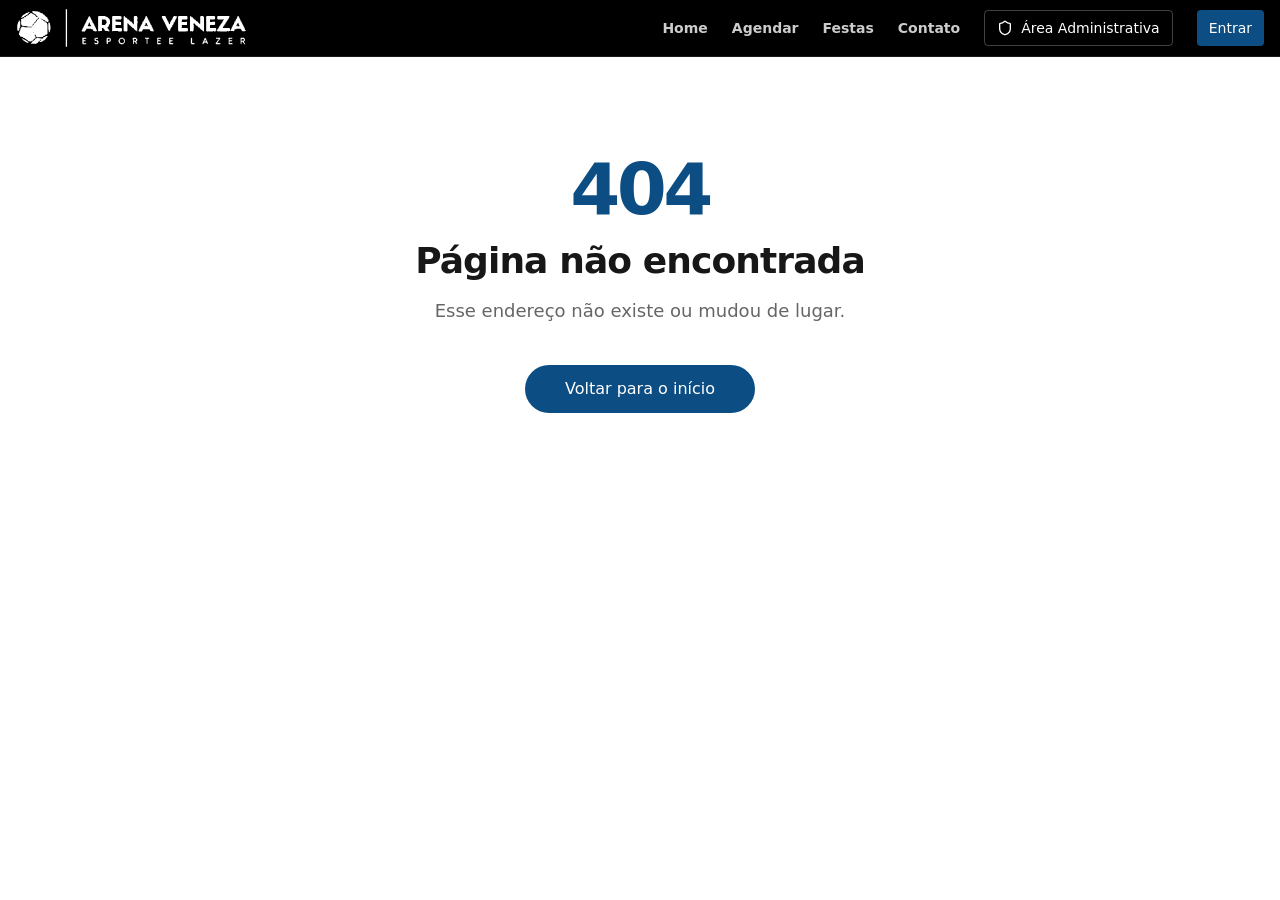
==== commit a8504e2d: "release: revisão de UX, futebol em destaque, Rua Veneza 880" ====
--- a/index.html
+++ b/index.html
@@ -22,8 +22,8 @@
 
     <meta name="twitter:card" content="summary_large_image" />
     <meta name="twitter:image" content="https://arenaveneza.anvilmarketing.com.br/og-arena-veneza.jpg" />
-    <script type="module" crossorigin src="/assets/index-eeApf2qf.js"></script>
-    <link rel="stylesheet" crossorigin href="/assets/index-BaZaEJGq.css">
+    <script type="module" crossorigin src="/assets/index-CwlQ36kv.js"></script>
+    <link rel="stylesheet" crossorigin href="/assets/index-3014Napp.css">
   </head>
 
   <body>
--- a/assets/index-3014Napp.css
+++ b/assets/index-3014Napp.css
@@ -0,0 +1 @@
+*,:before,:after{--tw-border-spacing-x: 0;--tw-border-spacing-y: 0;--tw-translate-x: 0;--tw-translate-y: 0;--tw-rotate: 0;--tw-skew-x: 0;--tw-skew-y: 0;--tw-scale-x: 1;--tw-scale-y: 1;--tw-pan-x: ;--tw-pan-y: ;--tw-pinch-zoom: ;--tw-scroll-snap-strictness: proximity;--tw-gradient-from-position: ;--tw-gradient-via-position: ;--tw-gradient-to-position: ;--tw-ordinal: ;--tw-slashed-zero: ;--tw-numeric-figure: ;--tw-numeric-spacing: ;--tw-numeric-fraction: ;--tw-ring-inset: ;--tw-ring-offset-width: 0px;--tw-ring-offset-color: #fff;--tw-ring-color: rgb(59 130 246 / .5);--tw-ring-offset-shadow: 0 0 #0000;--tw-ring-shadow: 0 0 #0000;--tw-shadow: 0 0 #0000;--tw-shadow-colored: 0 0 #0000;--tw-blur: ;--tw-brightness: ;--tw-contrast: ;--tw-grayscale: ;--tw-hue-rotate: ;--tw-invert: ;--tw-saturate: ;--tw-sepia: ;--tw-drop-shadow: ;--tw-backdrop-blur: ;--tw-backdrop-brightness: ;--tw-backdrop-contrast: ;--tw-backdrop-grayscale: ;--tw-backdrop-hue-rotate: ;--tw-backdrop-invert: ;--tw-backdrop-opacity: ;--tw-backdrop-saturate: ;--tw-backdrop-sepia: ;--tw-contain-size: ;--tw-contain-layout: ;--tw-contain-paint: ;--tw-contain-style: }::backdrop{--tw-border-spacing-x: 0;--tw-border-spacing-y: 0;--tw-translate-x: 0;--tw-translate-y: 0;--tw-rotate: 0;--tw-skew-x: 0;--tw-skew-y: 0;--tw-scale-x: 1;--tw-scale-y: 1;--tw-pan-x: ;--tw-pan-y: ;--tw-pinch-zoom: ;--tw-scroll-snap-strictness: proximity;--tw-gradient-from-position: ;--tw-gradient-via-position: ;--tw-gradient-to-position: ;--tw-ordinal: ;--tw-slashed-zero: ;--tw-numeric-figure: ;--tw-numeric-spacing: ;--tw-numeric-fraction: ;--tw-ring-inset: ;--tw-ring-offset-width: 0px;--tw-ring-offset-color: #fff;--tw-ring-color: rgb(59 130 246 / .5);--tw-ring-offset-shadow: 0 0 #0000;--tw-ring-shadow: 0 0 #0000;--tw-shadow: 0 0 #0000;--tw-shadow-colored: 0 0 #0000;--tw-blur: ;--tw-brightness: ;--tw-contrast: ;--tw-grayscale: ;--tw-hue-rotate: ;--tw-invert: ;--tw-saturate: ;--tw-sepia: ;--tw-drop-shadow: ;--tw-backdrop-blur: ;--tw-backdrop-brightness: ;--tw-backdrop-contrast: ;--tw-backdrop-grayscale: ;--tw-backdrop-hue-rotate: ;--tw-backdrop-invert: ;--tw-backdrop-opacity: ;--tw-backdrop-saturate: ;--tw-backdrop-sepia: ;--tw-contain-size: ;--tw-contain-layout: ;--tw-contain-paint: ;--tw-contain-style: }*,:before,:after{box-sizing:border-box;border-width:0;border-style:solid;border-color:#e5e7eb}:before,:after{--tw-content: ""}html,:host{line-height:1.5;-webkit-text-size-adjust:100%;-moz-tab-size:4;-o-tab-size:4;tab-size:4;font-family:ui-sans-serif,system-ui,sans-serif,"Apple Color Emoji","Segoe UI Emoji",Segoe UI Symbol,"Noto Color Emoji";font-feature-settings:normal;font-variation-settings:normal;-webkit-tap-highlight-color:transparent}body{margin:0;line-height:inherit}hr{height:0;color:inherit;border-top-width:1px}abbr:where([title]){-webkit-text-decoration:underline dotted;text-decoration:underline dotted}h1,h2,h3,h4,h5,h6{font-size:inherit;font-weight:inherit}a{color:inherit;text-decoration:inherit}b,strong{font-weight:bolder}code,kbd,samp,pre{font-family:ui-monospace,SFMono-Regular,Menlo,Monaco,Consolas,Liberation Mono,Courier New,monospace;font-feature-settings:normal;font-variation-settings:normal;font-size:1em}small{font-size:80%}sub,sup{font-size:75%;line-height:0;position:relative;vertical-align:baseline}sub{bottom:-.25em}sup{top:-.5em}table{text-indent:0;border-color:inherit;border-collapse:collapse}button,input,optgroup,select,textarea{font-family:inherit;font-feature-settings:inherit;font-variation-settings:inherit;font-size:100%;font-weight:inherit;line-height:inherit;letter-spacing:inherit;color:inherit;margin:0;padding:0}button,select{text-transform:none}button,input:where([type=button]),input:where([type=reset]),input:where([type=submit]){-webkit-appearance:button;background-color:transparent;background-image:none}:-moz-focusring{outline:auto}:-moz-ui-invalid{box-shadow:none}progress{vertical-align:baseline}::-webkit-inner-spin-button,::-webkit-outer-spin-button{height:auto}[type=search]{-webkit-appearance:textfield;outline-offset:-2px}::-webkit-search-decoration{-webkit-appearance:none}::-webkit-file-upload-button{-webkit-appearance:button;font:inherit}summary{display:list-item}blockquote,dl,dd,h1,h2,h3,h4,h5,h6,hr,figure,p,pre{margin:0}fieldset{margin:0;padding:0}legend{padding:0}ol,ul,menu{list-style:none;margin:0;padding:0}dialog{padding:0}textarea{resize:vertical}input::-moz-placeholder,textarea::-moz-placeholder{opacity:1;color:#9ca3af}input::placeholder,textarea::placeholder{opacity:1;color:#9ca3af}button,[role=button]{cursor:pointer}:disabled{cursor:default}img,svg,video,canvas,audio,iframe,embed,object{display:block;vertical-align:middle}img,video{max-width:100%;height:auto}[hidden]:where(:not([hidden=until-found])){display:none}:root{--background: 0 0% 100%;--foreground: 0 0% 9%;--card: 0 0% 100%;--card-foreground: 0 0% 4%;--popover: 0 0% 100%;--popover-foreground: 0 0% 4%;--primary: 207 83% 28%;--primary-deep: 207 80% 22%;--brand-yellow: 0 0% 94%;--brand-orange: 0 0% 94%;--brand-ink: 0 0% 12%;--primary-foreground: 0 0% 100%;--primary-glow: 207 83% 28%;--secondary: 0 0% 96%;--secondary-foreground: 0 0% 4%;--muted: 0 0% 96%;--muted-foreground: 0 0% 40%;--accent: 207 83% 28%;--accent-foreground: 0 0% 100%;--accent-light: 0 0% 97%;--destructive: 0 71% 41%;--destructive-foreground: 0 0% 100%;--border: 0 0% 86%;--input: 0 0% 86%;--ring: 207 83% 28%;--radius: .375rem;--sidebar-background: 0 0% 98%;--sidebar-foreground: 240 5.3% 26.1%;--sidebar-primary: 240 5.9% 10%;--sidebar-primary-foreground: 0 0% 98%;--sidebar-accent: 240 4.8% 95.9%;--sidebar-accent-foreground: 240 5.9% 10%;--sidebar-border: 220 13% 91%;--sidebar-ring: 217.2 91.2% 59.8%;--gradient-primary: linear-gradient(hsl(var(--primary)), hsl(var(--primary)));--gradient-accent: linear-gradient(hsl(var(--primary)), hsl(var(--primary)));--gradient-subtle: linear-gradient(white, white);--shadow-elegant: none;--shadow-card: none;--shadow-glow: none;--shadow-premium: none;--shadow-glass: none;--shadow-glow-strong: none;--shadow-glow-intense: none;--transition-smooth: all .3s cubic-bezier(.4, 0, .2, 1);--accent-strong: 207 83% 28%}.dark{--background: 211 40% 8%;--foreground: 0 0% 98%;--card: 211 35% 12%;--card-foreground: 0 0% 98%;--popover: 211 35% 12%;--popover-foreground: 0 0% 98%;--primary: 211 85% 62%;--primary-foreground: 211 40% 8%;--primary-glow: 211 85% 68%;--secondary: 211 30% 18%;--secondary-foreground: 0 0% 98%;--muted: 211 30% 18%;--muted-foreground: 0 0% 65%;--accent: 211 85% 62%;--accent-foreground: 211 40% 8%;--destructive: 0 71% 50%;--destructive-foreground: 0 0% 100%;--border: 211 30% 22%;--input: 211 30% 22%;--ring: 211 85% 62%;--sidebar-background: 240 5.9% 10%;--sidebar-foreground: 240 4.8% 95.9%;--sidebar-primary: 224.3 76.3% 48%;--sidebar-primary-foreground: 0 0% 100%;--sidebar-accent: 240 3.7% 15.9%;--sidebar-accent-foreground: 240 4.8% 95.9%;--sidebar-border: 240 3.7% 15.9%;--sidebar-ring: 217.2 91.2% 59.8%}*{border-color:hsl(var(--border))}body{background-color:hsl(var(--background));color:hsl(var(--foreground))}.container{width:100%;margin-right:auto;margin-left:auto;padding-right:2rem;padding-left:2rem}@media (min-width: 1400px){.container{max-width:1400px}}.sr-only{position:absolute;width:1px;height:1px;padding:0;margin:-1px;overflow:hidden;clip:rect(0,0,0,0);white-space:nowrap;border-width:0}.pointer-events-none{pointer-events:none}.pointer-events-auto{pointer-events:auto}.visible{visibility:visible}.invisible{visibility:hidden}.fixed{position:fixed}.absolute{position:absolute}.relative{position:relative}.sticky{position:sticky}.inset-0{top:0;right:0;bottom:0;left:0}.inset-x-0{left:0;right:0}.inset-y-0{top:0;bottom:0}.-bottom-10{bottom:-2.5rem}.-bottom-12{bottom:-3rem}.-left-12{left:-3rem}.-right-10{right:-2.5rem}.-right-12{right:-3rem}.-top-12{top:-3rem}.bottom-0{bottom:0}.bottom-6{bottom:1.5rem}.left-0{left:0}.left-1{left:.25rem}.left-1\/2{left:50%}.left-2{left:.5rem}.left-3{left:.75rem}.left-\[50\%\]{left:50%}.right-0{right:0}.right-1{right:.25rem}.right-2{right:.5rem}.right-3{right:.75rem}.right-4{right:1rem}.right-6{right:1.5rem}.top-0{top:0}.top-1\.5{top:.375rem}.top-1\/2{top:50%}.top-2{top:.5rem}.top-3{top:.75rem}.top-3\.5{top:.875rem}.top-4{top:1rem}.top-\[1px\]{top:1px}.top-\[50\%\]{top:50%}.top-\[60\%\]{top:60%}.top-full{top:100%}.z-10{z-index:10}.z-20{z-index:20}.z-30{z-index:30}.z-50{z-index:50}.z-\[100\]{z-index:100}.z-\[1\]{z-index:1}.col-span-2{grid-column:span 2 / span 2}.-mx-1{margin-left:-.25rem;margin-right:-.25rem}.mx-2{margin-left:.5rem;margin-right:.5rem}.mx-3\.5{margin-left:.875rem;margin-right:.875rem}.mx-auto{margin-left:auto;margin-right:auto}.my-0\.5{margin-top:.125rem;margin-bottom:.125rem}.my-1{margin-top:.25rem;margin-bottom:.25rem}.-ml-4{margin-left:-1rem}.-mt-2{margin-top:-.5rem}.-mt-3{margin-top:-.75rem}.-mt-4{margin-top:-1rem}.mb-1{margin-bottom:.25rem}.mb-10{margin-bottom:2.5rem}.mb-2{margin-bottom:.5rem}.mb-3{margin-bottom:.75rem}.mb-4{margin-bottom:1rem}.mb-5{margin-bottom:1.25rem}.mb-6{margin-bottom:1.5rem}.mb-8{margin-bottom:2rem}.ml-1{margin-left:.25rem}.ml-2{margin-left:.5rem}.ml-auto{margin-left:auto}.mr-1{margin-right:.25rem}.mr-2{margin-right:.5rem}.mt-0{margin-top:0}.mt-0\.5{margin-top:.125rem}.mt-1{margin-top:.25rem}.mt-1\.5{margin-top:.375rem}.mt-10{margin-top:2.5rem}.mt-2{margin-top:.5rem}.mt-24{margin-top:6rem}.mt-3{margin-top:.75rem}.mt-4{margin-top:1rem}.mt-5{margin-top:1.25rem}.mt-6{margin-top:1.5rem}.mt-7{margin-top:1.75rem}.mt-8{margin-top:2rem}.mt-auto{margin-top:auto}.line-clamp-2{overflow:hidden;display:-webkit-box;-webkit-box-orient:vertical;-webkit-line-clamp:2}.block{display:block}.inline{display:inline}.flex{display:flex}.inline-flex{display:inline-flex}.table{display:table}.grid{display:grid}.hidden{display:none}.aspect-square{aspect-ratio:1 / 1}.aspect-video{aspect-ratio:16 / 9}.size-4{width:1rem;height:1rem}.h-1{height:.25rem}.h-1\.5{height:.375rem}.h-1\/2{height:50%}.h-10{height:2.5rem}.h-11{height:2.75rem}.h-12{height:3rem}.h-14{height:3.5rem}.h-16{height:4rem}.h-2{height:.5rem}.h-2\.5{height:.625rem}.h-20{height:5rem}.h-24{height:6rem}.h-3{height:.75rem}.h-3\.5{height:.875rem}.h-4{height:1rem}.h-40{height:10rem}.h-48{height:12rem}.h-5{height:1.25rem}.h-56{height:14rem}.h-6{height:1.5rem}.h-60{height:15rem}.h-7{height:1.75rem}.h-8{height:2rem}.h-9{height:2.25rem}.h-\[1px\]{height:1px}.h-\[300px\]{height:300px}.h-\[76px\]{height:76px}.h-\[var\(--radix-navigation-menu-viewport-height\)\]{height:var(--radix-navigation-menu-viewport-height)}.h-\[var\(--radix-select-trigger-height\)\]{height:var(--radix-select-trigger-height)}.h-auto{height:auto}.h-fit{height:-moz-fit-content;height:fit-content}.h-full{height:100%}.h-px{height:1px}.h-svh{height:100svh}.max-h-96{max-height:24rem}.max-h-\[300px\]{max-height:300px}.max-h-\[320px\]{max-height:320px}.max-h-\[40vh\]{max-height:40vh}.max-h-\[80vh\]{max-height:80vh}.max-h-\[90dvh\]{max-height:90dvh}.max-h-\[92dvh\]{max-height:92dvh}.max-h-\[94dvh\]{max-height:94dvh}.max-h-screen{max-height:100vh}.min-h-0{min-height:0px}.min-h-\[50vh\]{min-height:50vh}.min-h-\[56px\]{min-height:56px}.min-h-\[600px\]{min-height:600px}.min-h-\[64px\]{min-height:64px}.min-h-\[80px\]{min-height:80px}.min-h-screen{min-height:100vh}.min-h-svh{min-height:100svh}.w-0{width:0px}.w-1{width:.25rem}.w-1\/2{width:50%}.w-10{width:2.5rem}.w-11{width:2.75rem}.w-12{width:3rem}.w-14{width:3.5rem}.w-16{width:4rem}.w-2{width:.5rem}.w-2\.5{width:.625rem}.w-20{width:5rem}.w-24{width:6rem}.w-3{width:.75rem}.w-3\.5{width:.875rem}.w-3\/4{width:75%}.w-32{width:8rem}.w-36{width:9rem}.w-4{width:1rem}.w-40{width:10rem}.w-48{width:12rem}.w-5{width:1.25rem}.w-56{width:14rem}.w-6{width:1.5rem}.w-60{width:15rem}.w-64{width:16rem}.w-7{width:1.75rem}.w-72{width:18rem}.w-8{width:2rem}.w-9{width:2.25rem}.w-\[--sidebar-width\]{width:var(--sidebar-width)}.w-\[100px\]{width:100px}.w-\[130px\]{width:130px}.w-\[180px\]{width:180px}.w-\[1px\]{width:1px}.w-\[250px\]{width:250px}.w-auto{width:auto}.w-full{width:100%}.w-max{width:-moz-max-content;width:max-content}.w-px{width:1px}.min-w-0{min-width:0px}.min-w-5{min-width:1.25rem}.min-w-\[12rem\]{min-width:12rem}.min-w-\[52px\]{min-width:52px}.min-w-\[8rem\]{min-width:8rem}.min-w-\[var\(--radix-select-trigger-width\)\]{min-width:var(--radix-select-trigger-width)}.max-w-2xl{max-width:42rem}.max-w-3xl{max-width:48rem}.max-w-4xl{max-width:56rem}.max-w-5xl{max-width:64rem}.max-w-6xl{max-width:72rem}.max-w-\[--skeleton-width\]{max-width:var(--skeleton-width)}.max-w-\[260px\]{max-width:260px}.max-w-full{max-width:100%}.max-w-lg{max-width:32rem}.max-w-max{max-width:-moz-max-content;max-width:max-content}.max-w-md{max-width:28rem}.max-w-sm{max-width:24rem}.max-w-xs{max-width:20rem}.flex-1{flex:1 1 0%}.flex-shrink-0,.shrink-0{flex-shrink:0}.grow{flex-grow:1}.grow-0{flex-grow:0}.basis-full{flex-basis:100%}.caption-bottom{caption-side:bottom}.border-collapse{border-collapse:collapse}.-translate-x-1\/2{--tw-translate-x: -50%;transform:translate(var(--tw-translate-x),var(--tw-translate-y)) rotate(var(--tw-rotate)) skew(var(--tw-skew-x)) skewY(var(--tw-skew-y)) scaleX(var(--tw-scale-x)) scaleY(var(--tw-scale-y))}.-translate-x-px{--tw-translate-x: -1px;transform:translate(var(--tw-translate-x),var(--tw-translate-y)) rotate(var(--tw-rotate)) skew(var(--tw-skew-x)) skewY(var(--tw-skew-y)) scaleX(var(--tw-scale-x)) scaleY(var(--tw-scale-y))}.-translate-y-1\/2{--tw-translate-y: -50%;transform:translate(var(--tw-translate-x),var(--tw-translate-y)) rotate(var(--tw-rotate)) skew(var(--tw-skew-x)) skewY(var(--tw-skew-y)) scaleX(var(--tw-scale-x)) scaleY(var(--tw-scale-y))}.translate-x-\[-50\%\]{--tw-translate-x: -50%;transform:translate(var(--tw-translate-x),var(--tw-translate-y)) rotate(var(--tw-rotate)) skew(var(--tw-skew-x)) skewY(var(--tw-skew-y)) scaleX(var(--tw-scale-x)) scaleY(var(--tw-scale-y))}.translate-x-px{--tw-translate-x: 1px;transform:translate(var(--tw-translate-x),var(--tw-translate-y)) rotate(var(--tw-rotate)) skew(var(--tw-skew-x)) skewY(var(--tw-skew-y)) scaleX(var(--tw-scale-x)) scaleY(var(--tw-scale-y))}.translate-y-\[-50\%\]{--tw-translate-y: -50%;transform:translate(var(--tw-translate-x),var(--tw-translate-y)) rotate(var(--tw-rotate)) skew(var(--tw-skew-x)) skewY(var(--tw-skew-y)) scaleX(var(--tw-scale-x)) scaleY(var(--tw-scale-y))}.rotate-45{--tw-rotate: 45deg;transform:translate(var(--tw-translate-x),var(--tw-translate-y)) rotate(var(--tw-rotate)) skew(var(--tw-skew-x)) skewY(var(--tw-skew-y)) scaleX(var(--tw-scale-x)) scaleY(var(--tw-scale-y))}.rotate-90{--tw-rotate: 90deg;transform:translate(var(--tw-translate-x),var(--tw-translate-y)) rotate(var(--tw-rotate)) skew(var(--tw-skew-x)) skewY(var(--tw-skew-y)) scaleX(var(--tw-scale-x)) scaleY(var(--tw-scale-y))}.scale-105{--tw-scale-x: 1.05;--tw-scale-y: 1.05;transform:translate(var(--tw-translate-x),var(--tw-translate-y)) rotate(var(--tw-rotate)) skew(var(--tw-skew-x)) skewY(var(--tw-skew-y)) scaleX(var(--tw-scale-x)) scaleY(var(--tw-scale-y))}.transform{transform:translate(var(--tw-translate-x),var(--tw-translate-y)) rotate(var(--tw-rotate)) skew(var(--tw-skew-x)) skewY(var(--tw-skew-y)) scaleX(var(--tw-scale-x)) scaleY(var(--tw-scale-y))}@keyframes pulse{50%{opacity:.5}}.animate-pulse{animation:pulse 2s cubic-bezier(.4,0,.6,1) infinite}@keyframes spin{to{transform:rotate(360deg)}}.animate-spin{animation:spin 1s linear infinite}.cursor-default{cursor:default}.cursor-not-allowed{cursor:not-allowed}.cursor-pointer{cursor:pointer}.touch-none{touch-action:none}.select-none{-webkit-user-select:none;-moz-user-select:none;user-select:none}.scroll-mt-24{scroll-margin-top:6rem}.list-none{list-style-type:none}.grid-cols-1{grid-template-columns:repeat(1,minmax(0,1fr))}.grid-cols-2{grid-template-columns:repeat(2,minmax(0,1fr))}.grid-cols-3{grid-template-columns:repeat(3,minmax(0,1fr))}.grid-cols-\[repeat\(auto-fill\,minmax\(min\(100\%\,300px\)\,1fr\)\)\]{grid-template-columns:repeat(auto-fill,minmax(min(100%,300px),1fr))}.flex-row{flex-direction:row}.flex-col{flex-direction:column}.flex-col-reverse{flex-direction:column-reverse}.flex-wrap{flex-wrap:wrap}.items-start{align-items:flex-start}.items-end{align-items:flex-end}.items-center{align-items:center}.items-stretch{align-items:stretch}.justify-start{justify-content:flex-start}.justify-end{justify-content:flex-end}.justify-center{justify-content:center}.justify-between{justify-content:space-between}.gap-1{gap:.25rem}.gap-1\.5{gap:.375rem}.gap-10{gap:2.5rem}.gap-2{gap:.5rem}.gap-2\.5{gap:.625rem}.gap-3{gap:.75rem}.gap-4{gap:1rem}.gap-5{gap:1.25rem}.gap-6{gap:1.5rem}.gap-8{gap:2rem}.gap-x-2{-moz-column-gap:.5rem;column-gap:.5rem}.gap-y-1{row-gap:.25rem}.space-x-1>:not([hidden])~:not([hidden]){--tw-space-x-reverse: 0;margin-right:calc(.25rem * var(--tw-space-x-reverse));margin-left:calc(.25rem * calc(1 - var(--tw-space-x-reverse)))}.space-x-2>:not([hidden])~:not([hidden]){--tw-space-x-reverse: 0;margin-right:calc(.5rem * var(--tw-space-x-reverse));margin-left:calc(.5rem * calc(1 - var(--tw-space-x-reverse)))}.space-x-4>:not([hidden])~:not([hidden]){--tw-space-x-reverse: 0;margin-right:calc(1rem * var(--tw-space-x-reverse));margin-left:calc(1rem * calc(1 - var(--tw-space-x-reverse)))}.space-y-0>:not([hidden])~:not([hidden]){--tw-space-y-reverse: 0;margin-top:calc(0px * calc(1 - var(--tw-space-y-reverse)));margin-bottom:calc(0px * var(--tw-space-y-reverse))}.space-y-1>:not([hidden])~:not([hidden]){--tw-space-y-reverse: 0;margin-top:calc(.25rem * calc(1 - var(--tw-space-y-reverse)));margin-bottom:calc(.25rem * var(--tw-space-y-reverse))}.space-y-1\.5>:not([hidden])~:not([hidden]){--tw-space-y-reverse: 0;margin-top:calc(.375rem * calc(1 - var(--tw-space-y-reverse)));margin-bottom:calc(.375rem * var(--tw-space-y-reverse))}.space-y-2>:not([hidden])~:not([hidden]){--tw-space-y-reverse: 0;margin-top:calc(.5rem * calc(1 - var(--tw-space-y-reverse)));margin-bottom:calc(.5rem * var(--tw-space-y-reverse))}.space-y-3>:not([hidden])~:not([hidden]){--tw-space-y-reverse: 0;margin-top:calc(.75rem * calc(1 - var(--tw-space-y-reverse)));margin-bottom:calc(.75rem * var(--tw-space-y-reverse))}.space-y-4>:not([hidden])~:not([hidden]){--tw-space-y-reverse: 0;margin-top:calc(1rem * calc(1 - var(--tw-space-y-reverse)));margin-bottom:calc(1rem * var(--tw-space-y-reverse))}.space-y-6>:not([hidden])~:not([hidden]){--tw-space-y-reverse: 0;margin-top:calc(1.5rem * calc(1 - var(--tw-space-y-reverse)));margin-bottom:calc(1.5rem * var(--tw-space-y-reverse))}.divide-y>:not([hidden])~:not([hidden]){--tw-divide-y-reverse: 0;border-top-width:calc(1px * calc(1 - var(--tw-divide-y-reverse)));border-bottom-width:calc(1px * var(--tw-divide-y-reverse))}.overflow-auto{overflow:auto}.overflow-hidden{overflow:hidden}.overflow-x-auto{overflow-x:auto}.overflow-y-auto{overflow-y:auto}.overflow-x-hidden{overflow-x:hidden}.truncate{overflow:hidden;text-overflow:ellipsis;white-space:nowrap}.whitespace-normal{white-space:normal}.whitespace-nowrap{white-space:nowrap}.break-words{overflow-wrap:break-word}.break-all{word-break:break-all}.rounded{border-radius:.25rem}.rounded-2xl{border-radius:1rem}.rounded-3xl{border-radius:1.5rem}.rounded-\[2px\]{border-radius:2px}.rounded-\[inherit\]{border-radius:inherit}.rounded-full{border-radius:9999px}.rounded-lg{border-radius:var(--radius)}.rounded-md{border-radius:calc(var(--radius) - 2px)}.rounded-sm{border-radius:calc(var(--radius) - 4px)}.rounded-xl{border-radius:.75rem}.rounded-t-\[10px\]{border-top-left-radius:10px;border-top-right-radius:10px}.rounded-tl-sm{border-top-left-radius:calc(var(--radius) - 4px)}.border{border-width:1px}.border-0{border-width:0px}.border-2{border-width:2px}.border-\[1\.5px\]{border-width:1.5px}.border-y{border-top-width:1px;border-bottom-width:1px}.border-b{border-bottom-width:1px}.border-b-2{border-bottom-width:2px}.border-l{border-left-width:1px}.border-r{border-right-width:1px}.border-t{border-top-width:1px}.border-dashed{border-style:dashed}.border-\[--color-border\]{border-color:var(--color-border)}.border-\[hsl\(var\(--accent\)\)\],.border-accent{border-color:hsl(var(--accent))}.border-amber-200{--tw-border-opacity: 1;border-color:rgb(253 230 138 / var(--tw-border-opacity, 1))}.border-amber-300{--tw-border-opacity: 1;border-color:rgb(252 211 77 / var(--tw-border-opacity, 1))}.border-amber-400{--tw-border-opacity: 1;border-color:rgb(251 191 36 / var(--tw-border-opacity, 1))}.border-amber-400\/70{border-color:#fbbf24b3}.border-border{border-color:hsl(var(--border))}.border-border\/50{border-color:hsl(var(--border) / .5)}.border-destructive{border-color:hsl(var(--destructive))}.border-destructive\/40{border-color:hsl(var(--destructive) / .4)}.border-destructive\/50{border-color:hsl(var(--destructive) / .5)}.border-emerald-200{--tw-border-opacity: 1;border-color:rgb(167 243 208 / var(--tw-border-opacity, 1))}.border-input{border-color:hsl(var(--input))}.border-neutral-100{--tw-border-opacity: 1;border-color:rgb(245 245 245 / var(--tw-border-opacity, 1))}.border-neutral-200{--tw-border-opacity: 1;border-color:rgb(229 229 229 / var(--tw-border-opacity, 1))}.border-primary{border-color:hsl(var(--primary))}.border-rose-200{--tw-border-opacity: 1;border-color:rgb(254 205 211 / var(--tw-border-opacity, 1))}.border-sidebar-border{border-color:hsl(var(--sidebar-border))}.border-sky-200{--tw-border-opacity: 1;border-color:rgb(186 230 253 / var(--tw-border-opacity, 1))}.border-transparent{border-color:transparent}.border-violet-200{--tw-border-opacity: 1;border-color:rgb(221 214 254 / var(--tw-border-opacity, 1))}.border-white\/10{border-color:#ffffff1a}.border-white\/15{border-color:#ffffff26}.border-white\/25{border-color:#ffffff40}.border-l-transparent{border-left-color:transparent}.border-t-transparent{border-top-color:transparent}.bg-\[--color-bg\]{background-color:var(--color-bg)}.bg-\[hsl\(142_76\%_36\%\)\]{--tw-bg-opacity: 1;background-color:hsl(142 76% 36% / var(--tw-bg-opacity, 1))}.bg-\[hsl\(var\(--accent\)\)\]{background-color:hsl(var(--accent))}.bg-\[hsl\(var\(--accent\)\)\]\/10{background-color:hsl(var(--accent) / .1)}.bg-\[hsl\(var\(--primary\)\)\]{background-color:hsl(var(--primary))}.bg-accent{background-color:hsl(var(--accent))}.bg-amber-100{--tw-bg-opacity: 1;background-color:rgb(254 243 199 / var(--tw-bg-opacity, 1))}.bg-amber-50{--tw-bg-opacity: 1;background-color:rgb(255 251 235 / var(--tw-bg-opacity, 1))}.bg-amber-50\/60{background-color:#fffbeb99}.bg-amber-500{--tw-bg-opacity: 1;background-color:rgb(245 158 11 / var(--tw-bg-opacity, 1))}.bg-background{background-color:hsl(var(--background))}.bg-background\/95{background-color:hsl(var(--background) / .95)}.bg-black{--tw-bg-opacity: 1;background-color:rgb(0 0 0 / var(--tw-bg-opacity, 1))}.bg-black\/80{background-color:#000c}.bg-blue-500{--tw-bg-opacity: 1;background-color:rgb(59 130 246 / var(--tw-bg-opacity, 1))}.bg-border{background-color:hsl(var(--border))}.bg-card{background-color:hsl(var(--card))}.bg-destructive{background-color:hsl(var(--destructive))}.bg-destructive\/5{background-color:hsl(var(--destructive) / .05)}.bg-emerald-100{--tw-bg-opacity: 1;background-color:rgb(209 250 229 / var(--tw-bg-opacity, 1))}.bg-foreground{background-color:hsl(var(--foreground))}.bg-green-500{--tw-bg-opacity: 1;background-color:rgb(34 197 94 / var(--tw-bg-opacity, 1))}.bg-muted{background-color:hsl(var(--muted))}.bg-muted\/40{background-color:hsl(var(--muted) / .4)}.bg-muted\/50{background-color:hsl(var(--muted) / .5)}.bg-muted\/60{background-color:hsl(var(--muted) / .6)}.bg-neutral-50{--tw-bg-opacity: 1;background-color:rgb(250 250 250 / var(--tw-bg-opacity, 1))}.bg-popover{background-color:hsl(var(--popover))}.bg-primary{background-color:hsl(var(--primary))}.bg-primary\/10{background-color:hsl(var(--primary) / .1)}.bg-rose-100{--tw-bg-opacity: 1;background-color:rgb(255 228 230 / var(--tw-bg-opacity, 1))}.bg-secondary{background-color:hsl(var(--secondary))}.bg-sidebar{background-color:hsl(var(--sidebar-background))}.bg-sidebar-border{background-color:hsl(var(--sidebar-border))}.bg-sky-100{--tw-bg-opacity: 1;background-color:rgb(224 242 254 / var(--tw-bg-opacity, 1))}.bg-transparent{background-color:transparent}.bg-violet-100{--tw-bg-opacity: 1;background-color:rgb(237 233 254 / var(--tw-bg-opacity, 1))}.bg-white{--tw-bg-opacity: 1;background-color:rgb(255 255 255 / var(--tw-bg-opacity, 1))}.bg-white\/5{background-color:#ffffff0d}.bg-gradient-primary{background-image:var(--gradient-primary)}.bg-gradient-subtle{background-image:var(--gradient-subtle)}.bg-gradient-to-br{background-image:linear-gradient(to bottom right,var(--tw-gradient-stops))}.from-background{--tw-gradient-from: hsl(var(--background)) var(--tw-gradient-from-position);--tw-gradient-to: hsl(var(--background) / 0) var(--tw-gradient-to-position);--tw-gradient-stops: var(--tw-gradient-from), var(--tw-gradient-to)}.from-white{--tw-gradient-from: #fff var(--tw-gradient-from-position);--tw-gradient-to: rgb(255 255 255 / 0) var(--tw-gradient-to-position);--tw-gradient-stops: var(--tw-gradient-from), var(--tw-gradient-to)}.via-background{--tw-gradient-to: hsl(var(--background) / 0) var(--tw-gradient-to-position);--tw-gradient-stops: var(--tw-gradient-from), hsl(var(--background)) var(--tw-gradient-via-position), var(--tw-gradient-to)}.to-\[hsl\(var\(--background\)\)\]{--tw-gradient-to: hsl(var(--background)) var(--tw-gradient-to-position)}.to-muted{--tw-gradient-to: hsl(var(--muted)) var(--tw-gradient-to-position)}.fill-current{fill:currentColor}.object-cover{-o-object-fit:cover;object-fit:cover}.p-0{padding:0}.p-1{padding:.25rem}.p-12{padding:3rem}.p-2{padding:.5rem}.p-3{padding:.75rem}.p-4{padding:1rem}.p-5{padding:1.25rem}.p-6{padding:1.5rem}.p-8{padding:2rem}.p-\[1px\]{padding:1px}.px-1{padding-left:.25rem;padding-right:.25rem}.px-10{padding-left:2.5rem;padding-right:2.5rem}.px-2{padding-left:.5rem;padding-right:.5rem}.px-2\.5{padding-left:.625rem;padding-right:.625rem}.px-3{padding-left:.75rem;padding-right:.75rem}.px-4{padding-left:1rem;padding-right:1rem}.px-5{padding-left:1.25rem;padding-right:1.25rem}.py-0\.5{padding-top:.125rem;padding-bottom:.125rem}.py-1{padding-top:.25rem;padding-bottom:.25rem}.py-1\.5{padding-top:.375rem;padding-bottom:.375rem}.py-12{padding-top:3rem;padding-bottom:3rem}.py-14{padding-top:3.5rem;padding-bottom:3.5rem}.py-2{padding-top:.5rem;padding-bottom:.5rem}.py-2\.5{padding-top:.625rem;padding-bottom:.625rem}.py-20{padding-top:5rem;padding-bottom:5rem}.py-24{padding-top:6rem;padding-bottom:6rem}.py-3{padding-top:.75rem;padding-bottom:.75rem}.py-4{padding-top:1rem;padding-bottom:1rem}.py-6{padding-top:1.5rem;padding-bottom:1.5rem}.py-8{padding-top:2rem;padding-bottom:2rem}.pb-12{padding-bottom:3rem}.pb-2{padding-bottom:.5rem}.pb-28{padding-bottom:7rem}.pb-3{padding-bottom:.75rem}.pb-4{padding-bottom:1rem}.pl-10{padding-left:2.5rem}.pl-2\.5{padding-left:.625rem}.pl-4{padding-left:1rem}.pl-8{padding-left:2rem}.pl-9{padding-left:2.25rem}.pr-10{padding-right:2.5rem}.pr-2{padding-right:.5rem}.pr-2\.5{padding-right:.625rem}.pr-6{padding-right:1.5rem}.pr-8{padding-right:2rem}.pt-0{padding-top:0}.pt-1{padding-top:.25rem}.pt-2{padding-top:.5rem}.pt-3{padding-top:.75rem}.pt-4{padding-top:1rem}.pt-6{padding-top:1.5rem}.text-left{text-align:left}.text-center{text-align:center}.text-right{text-align:right}.align-middle{vertical-align:middle}.font-mono{font-family:ui-monospace,SFMono-Regular,Menlo,Monaco,Consolas,Liberation Mono,Courier New,monospace}.text-2xl{font-size:1.5rem;line-height:2rem}.text-3xl{font-size:1.875rem;line-height:2.25rem}.text-4xl{font-size:2.25rem;line-height:2.5rem}.text-5xl{font-size:3rem;line-height:1}.text-7xl{font-size:4.5rem;line-height:1}.text-\[0\.8rem\]{font-size:.8rem}.text-\[10px\]{font-size:10px}.text-\[11px\]{font-size:11px}.text-base{font-size:1rem;line-height:1.5rem}.text-lg{font-size:1.125rem;line-height:1.75rem}.text-sm{font-size:.875rem;line-height:1.25rem}.text-xl{font-size:1.25rem;line-height:1.75rem}.text-xs{font-size:.75rem;line-height:1rem}.font-black{font-weight:900}.font-bold{font-weight:700}.font-medium{font-weight:500}.font-normal{font-weight:400}.font-semibold{font-weight:600}.uppercase{text-transform:uppercase}.capitalize{text-transform:capitalize}.tabular-nums{--tw-numeric-spacing: tabular-nums;font-variant-numeric:var(--tw-ordinal) var(--tw-slashed-zero) var(--tw-numeric-figure) var(--tw-numeric-spacing) var(--tw-numeric-fraction)}.leading-none{line-height:1}.leading-relaxed{line-height:1.625}.leading-tight{line-height:1.25}.tracking-\[0\.25em\]{letter-spacing:.25em}.tracking-\[0\.3em\]{letter-spacing:.3em}.tracking-tight{letter-spacing:-.025em}.tracking-tighter{letter-spacing:-.05em}.tracking-wide{letter-spacing:.025em}.tracking-widest{letter-spacing:.1em}.text-\[hsl\(142_76\%_36\%\)\]{--tw-text-opacity: 1;color:hsl(142 76% 36% / var(--tw-text-opacity, 1))}.text-\[hsl\(var\(--accent\)\)\]{color:hsl(var(--accent))}.text-\[hsl\(var\(--foreground\)\)\]{color:hsl(var(--foreground))}.text-accent{color:hsl(var(--accent))}.text-accent-foreground{color:hsl(var(--accent-foreground))}.text-amber-600{--tw-text-opacity: 1;color:rgb(217 119 6 / var(--tw-text-opacity, 1))}.text-amber-700{--tw-text-opacity: 1;color:rgb(180 83 9 / var(--tw-text-opacity, 1))}.text-amber-900{--tw-text-opacity: 1;color:rgb(120 53 15 / var(--tw-text-opacity, 1))}.text-amber-950{--tw-text-opacity: 1;color:rgb(69 26 3 / var(--tw-text-opacity, 1))}.text-card-foreground{color:hsl(var(--card-foreground))}.text-current{color:currentColor}.text-destructive{color:hsl(var(--destructive))}.text-destructive-foreground{color:hsl(var(--destructive-foreground))}.text-emerald-700{--tw-text-opacity: 1;color:rgb(4 120 87 / var(--tw-text-opacity, 1))}.text-emerald-800{--tw-text-opacity: 1;color:rgb(6 95 70 / var(--tw-text-opacity, 1))}.text-foreground{color:hsl(var(--foreground))}.text-foreground\/50{color:hsl(var(--foreground) / .5)}.text-foreground\/80{color:hsl(var(--foreground) / .8)}.text-muted-foreground{color:hsl(var(--muted-foreground))}.text-neutral-300{--tw-text-opacity: 1;color:rgb(212 212 212 / var(--tw-text-opacity, 1))}.text-neutral-600{--tw-text-opacity: 1;color:rgb(82 82 82 / var(--tw-text-opacity, 1))}.text-orange-500{--tw-text-opacity: 1;color:rgb(249 115 22 / var(--tw-text-opacity, 1))}.text-popover-foreground{color:hsl(var(--popover-foreground))}.text-primary{color:hsl(var(--primary))}.text-primary-foreground{color:hsl(var(--primary-foreground))}.text-red-500{--tw-text-opacity: 1;color:rgb(239 68 68 / var(--tw-text-opacity, 1))}.text-rose-800{--tw-text-opacity: 1;color:rgb(159 18 57 / var(--tw-text-opacity, 1))}.text-secondary-foreground{color:hsl(var(--secondary-foreground))}.text-sidebar-foreground{color:hsl(var(--sidebar-foreground))}.text-sidebar-foreground\/70{color:hsl(var(--sidebar-foreground) / .7)}.text-sky-800{--tw-text-opacity: 1;color:rgb(7 89 133 / var(--tw-text-opacity, 1))}.text-violet-800{--tw-text-opacity: 1;color:rgb(91 33 182 / var(--tw-text-opacity, 1))}.text-white{--tw-text-opacity: 1;color:rgb(255 255 255 / var(--tw-text-opacity, 1))}.text-white\/60{color:#fff9}.text-white\/70{color:#ffffffb3}.text-white\/75{color:#ffffffbf}.text-white\/80{color:#fffc}.text-white\/90{color:#ffffffe6}.underline{text-decoration-line:underline}.underline-offset-4{text-underline-offset:4px}.accent-\[hsl\(var\(--accent\)\)\]{accent-color:hsl(var(--accent))}.accent-\[hsl\(var\(--primary\)\)\]{accent-color:hsl(var(--primary))}.accent-blue-700{accent-color:#1d4ed8}.opacity-0{opacity:0}.opacity-50{opacity:.5}.opacity-60{opacity:.6}.opacity-70{opacity:.7}.opacity-90{opacity:.9}.shadow-\[0_-8px_24px_-12px_rgba\(0\,0\,0\,0\.25\)\]{--tw-shadow: 0 -8px 24px -12px rgba(0,0,0,.25);--tw-shadow-colored: 0 -8px 24px -12px var(--tw-shadow-color);box-shadow:var(--tw-ring-offset-shadow, 0 0 #0000),var(--tw-ring-shadow, 0 0 #0000),var(--tw-shadow)}.shadow-\[0_0_0_1px_hsl\(var\(--sidebar-border\)\)\]{--tw-shadow: 0 0 0 1px hsl(var(--sidebar-border));--tw-shadow-colored: 0 0 0 1px var(--tw-shadow-color);box-shadow:var(--tw-ring-offset-shadow, 0 0 #0000),var(--tw-ring-shadow, 0 0 #0000),var(--tw-shadow)}.shadow-glow-strong{--tw-shadow: var(--shadow-glow-strong);--tw-shadow-colored: var(--shadow-glow-strong);box-shadow:var(--tw-ring-offset-shadow, 0 0 #0000),var(--tw-ring-shadow, 0 0 #0000),var(--tw-shadow)}.shadow-lg{--tw-shadow: 0 10px 15px -3px rgb(0 0 0 / .1), 0 4px 6px -4px rgb(0 0 0 / .1);--tw-shadow-colored: 0 10px 15px -3px var(--tw-shadow-color), 0 4px 6px -4px var(--tw-shadow-color);box-shadow:var(--tw-ring-offset-shadow, 0 0 #0000),var(--tw-ring-shadow, 0 0 #0000),var(--tw-shadow)}.shadow-md{--tw-shadow: 0 4px 6px -1px rgb(0 0 0 / .1), 0 2px 4px -2px rgb(0 0 0 / .1);--tw-shadow-colored: 0 4px 6px -1px var(--tw-shadow-color), 0 2px 4px -2px var(--tw-shadow-color);box-shadow:var(--tw-ring-offset-shadow, 0 0 #0000),var(--tw-ring-shadow, 0 0 #0000),var(--tw-shadow)}.shadow-none{--tw-shadow: 0 0 #0000;--tw-shadow-colored: 0 0 #0000;box-shadow:var(--tw-ring-offset-shadow, 0 0 #0000),var(--tw-ring-shadow, 0 0 #0000),var(--tw-shadow)}.shadow-premium{--tw-shadow: var(--shadow-premium);--tw-shadow-colored: var(--shadow-premium);box-shadow:var(--tw-ring-offset-shadow, 0 0 #0000),var(--tw-ring-shadow, 0 0 #0000),var(--tw-shadow)}.shadow-sm{--tw-shadow: 0 1px 2px 0 rgb(0 0 0 / .05);--tw-shadow-colored: 0 1px 2px 0 var(--tw-shadow-color);box-shadow:var(--tw-ring-offset-shadow, 0 0 #0000),var(--tw-ring-shadow, 0 0 #0000),var(--tw-shadow)}.shadow-xl{--tw-shadow: 0 20px 25px -5px rgb(0 0 0 / .1), 0 8px 10px -6px rgb(0 0 0 / .1);--tw-shadow-colored: 0 20px 25px -5px var(--tw-shadow-color), 0 8px 10px -6px var(--tw-shadow-color);box-shadow:var(--tw-ring-offset-shadow, 0 0 #0000),var(--tw-ring-shadow, 0 0 #0000),var(--tw-shadow)}.outline-none{outline:2px solid transparent;outline-offset:2px}.outline{outline-style:solid}.ring-0{--tw-ring-offset-shadow: var(--tw-ring-inset) 0 0 0 var(--tw-ring-offset-width) var(--tw-ring-offset-color);--tw-ring-shadow: var(--tw-ring-inset) 0 0 0 calc(0px + var(--tw-ring-offset-width)) var(--tw-ring-color);box-shadow:var(--tw-ring-offset-shadow),var(--tw-ring-shadow),var(--tw-shadow, 0 0 #0000)}.ring-2{--tw-ring-offset-shadow: var(--tw-ring-inset) 0 0 0 var(--tw-ring-offset-width) var(--tw-ring-offset-color);--tw-ring-shadow: var(--tw-ring-inset) 0 0 0 calc(2px + var(--tw-ring-offset-width)) var(--tw-ring-color);box-shadow:var(--tw-ring-offset-shadow),var(--tw-ring-shadow),var(--tw-shadow, 0 0 #0000)}.ring-ring{--tw-ring-color: hsl(var(--ring))}.ring-sidebar-ring{--tw-ring-color: hsl(var(--sidebar-ring))}.ring-offset-background{--tw-ring-offset-color: hsl(var(--background))}.filter{filter:var(--tw-blur) var(--tw-brightness) var(--tw-contrast) var(--tw-grayscale) var(--tw-hue-rotate) var(--tw-invert) var(--tw-saturate) var(--tw-sepia) var(--tw-drop-shadow)}.backdrop-blur{--tw-backdrop-blur: blur(8px);-webkit-backdrop-filter:var(--tw-backdrop-blur) var(--tw-backdrop-brightness) var(--tw-backdrop-contrast) var(--tw-backdrop-grayscale) var(--tw-backdrop-hue-rotate) var(--tw-backdrop-invert) var(--tw-backdrop-opacity) var(--tw-backdrop-saturate) var(--tw-backdrop-sepia);backdrop-filter:var(--tw-backdrop-blur) var(--tw-backdrop-brightness) var(--tw-backdrop-contrast) var(--tw-backdrop-grayscale) var(--tw-backdrop-hue-rotate) var(--tw-backdrop-invert) var(--tw-backdrop-opacity) var(--tw-backdrop-saturate) var(--tw-backdrop-sepia)}.backdrop-filter{-webkit-backdrop-filter:var(--tw-backdrop-blur) var(--tw-backdrop-brightness) var(--tw-backdrop-contrast) var(--tw-backdrop-grayscale) var(--tw-backdrop-hue-rotate) var(--tw-backdrop-invert) var(--tw-backdrop-opacity) var(--tw-backdrop-saturate) var(--tw-backdrop-sepia);backdrop-filter:var(--tw-backdrop-blur) var(--tw-backdrop-brightness) var(--tw-backdrop-contrast) var(--tw-backdrop-grayscale) var(--tw-backdrop-hue-rotate) var(--tw-backdrop-invert) var(--tw-backdrop-opacity) var(--tw-backdrop-saturate) var(--tw-backdrop-sepia)}.transition{transition-property:color,background-color,border-color,text-decoration-color,fill,stroke,opacity,box-shadow,transform,filter,-webkit-backdrop-filter;transition-property:color,background-color,border-color,text-decoration-color,fill,stroke,opacity,box-shadow,transform,filter,backdrop-filter;transition-property:color,background-color,border-color,text-decoration-color,fill,stroke,opacity,box-shadow,transform,filter,backdrop-filter,-webkit-backdrop-filter;transition-timing-function:cubic-bezier(.4,0,.2,1);transition-duration:.15s}.transition-\[left\,right\,width\]{transition-property:left,right,width;transition-timing-function:cubic-bezier(.4,0,.2,1);transition-duration:.15s}.transition-\[margin\,opa\]{transition-property:margin,opa;transition-timing-function:cubic-bezier(.4,0,.2,1);transition-duration:.15s}.transition-\[width\,height\,padding\]{transition-property:width,height,padding;transition-timing-function:cubic-bezier(.4,0,.2,1);transition-duration:.15s}.transition-\[width\]{transition-property:width;transition-timing-function:cubic-bezier(.4,0,.2,1);transition-duration:.15s}.transition-all{transition-property:all;transition-timing-function:cubic-bezier(.4,0,.2,1);transition-duration:.15s}.transition-colors{transition-property:color,background-color,border-color,text-decoration-color,fill,stroke;transition-timing-function:cubic-bezier(.4,0,.2,1);transition-duration:.15s}.transition-opacity{transition-property:opacity;transition-timing-function:cubic-bezier(.4,0,.2,1);transition-duration:.15s}.transition-transform{transition-property:transform;transition-timing-function:cubic-bezier(.4,0,.2,1);transition-duration:.15s}.duration-1000{transition-duration:1s}.duration-200{transition-duration:.2s}.duration-300{transition-duration:.3s}.ease-in-out{transition-timing-function:cubic-bezier(.4,0,.2,1)}.ease-linear{transition-timing-function:linear}@keyframes enter{0%{opacity:var(--tw-enter-opacity, 1);transform:translate3d(var(--tw-enter-translate-x, 0),var(--tw-enter-translate-y, 0),0) scale3d(var(--tw-enter-scale, 1),var(--tw-enter-scale, 1),var(--tw-enter-scale, 1)) rotate(var(--tw-enter-rotate, 0))}}@keyframes exit{to{opacity:var(--tw-exit-opacity, 1);transform:translate3d(var(--tw-exit-translate-x, 0),var(--tw-exit-translate-y, 0),0) scale3d(var(--tw-exit-scale, 1),var(--tw-exit-scale, 1),var(--tw-exit-scale, 1)) rotate(var(--tw-exit-rotate, 0))}}.animate-in{animation-name:enter;animation-duration:.15s;--tw-enter-opacity: initial;--tw-enter-scale: initial;--tw-enter-rotate: initial;--tw-enter-translate-x: initial;--tw-enter-translate-y: initial}.fade-in-0{--tw-enter-opacity: 0}.fade-in-80{--tw-enter-opacity: .8}.zoom-in-95{--tw-enter-scale: .95}.duration-1000{animation-duration:1s}.duration-200{animation-duration:.2s}.duration-300{animation-duration:.3s}.ease-in-out{animation-timing-function:cubic-bezier(.4,0,.2,1)}.ease-linear{animation-timing-function:linear}@media (max-width: 600px){.arena-toaster[data-sonner-toaster]{width:calc(100% - var(--mobile-offset-left, 16px) - var(--mobile-offset-right, 16px))}.arena-toaster[data-sonner-toaster] [data-sonner-toast]{width:100%}}.arena-wheel-field{min-width:0;--wheel-tint: 0 0% 94%}.arena-wheel-field[data-tone=yellow],.arena-wheel-field[data-tone=orange]{--wheel-tint: 0 0% 94%}.arena-wheel-label{color:hsl(var(--muted-foreground));text-align:center;font-size:11px;font-weight:700;letter-spacing:.08em;text-transform:uppercase;margin-bottom:12px}.arena-wheel-frame{position:relative;overflow:hidden;border-radius:16px;background:#fafafa}.arena-wheel-selection{position:absolute;top:88px;left:6px;right:6px;height:44px;border-radius:10px;background:hsl(var(--wheel-tint));pointer-events:none}.arena-wheel{position:relative;height:220px;padding-block:88px;overflow-y:auto;overscroll-behavior-y:contain;scroll-snap-type:y mandatory;scrollbar-width:none;touch-action:pan-y;-webkit-overflow-scrolling:touch;-webkit-mask-image:linear-gradient(transparent,#000 28%,#000 72%,transparent);mask-image:linear-gradient(transparent,#000 28%,#000 72%,transparent)}.arena-wheel::-webkit-scrollbar{display:none}.arena-wheel:focus-visible{outline:2px solid hsl(var(--primary));outline-offset:-2px;border-radius:16px}.arena-wheel-option{display:flex;align-items:center;justify-content:center;height:44px;padding-inline:10px;scroll-snap-align:center;cursor:pointer;-webkit-user-select:none;-moz-user-select:none;user-select:none;white-space:nowrap;font-size:19px;font-weight:500;font-variant-numeric:tabular-nums;color:#6b6b6b;transform:scale(.9) rotateX(18deg);transition:transform .12s ease,color .12s ease}.arena-wheel-option[data-distance="0"]{color:hsl(var(--foreground));font-weight:650;transform:scale(1)}.arena-wheel-option[data-distance="2"]{transform:scale(.82) rotateX(32deg)}.arena-wheel-option[data-distance="3"]{transform:scale(.75) rotateX(42deg)}@media (prefers-reduced-motion: reduce){.arena-wheel-option{transition:none}}.arena-container{width:min(1152px,calc(100% - 64px));margin-inline:auto}.arena-public{color:#181818;background:#fff}.arena-public h1,.arena-public h2,.arena-public h3{font-weight:650;letter-spacing:-.035em}.arena-public h1{font-size:clamp(30px,3.2vw,42px);line-height:1.12}.arena-public h2{font-size:clamp(28px,3vw,38px);line-height:1.16}.arena-public h3{font-size:20px;line-height:1.3}.arena-public p{line-height:1.6}.arena-public button:not(.arena-court-card):not(.arena-sport-card):not(.arena-whatsapp),.arena-public a.inline-flex{border-radius:6px;box-shadow:none}.arena-public input:not([type=checkbox]):not([type=radio]),.arena-public select{border-radius:6px;box-shadow:none;font-size:14px}.arena-public input:focus-visible,.arena-public select:focus-visible{outline:2px solid hsl(var(--primary));outline-offset:2px}.arena-public [class*=shadow-premium],.arena-public [class*=shadow-card],.arena-public [class*=shadow-glow]{box-shadow:none}.arena-public [class*=rounded-3xl],.arena-public [class*=rounded-2xl]{border-radius:8px}.arena-eyebrow{font-size:12px;font-weight:600;letter-spacing:.08em;text-transform:uppercase;margin-bottom:20px}.arena-public .arena-hero-copy{position:relative;z-index:1;padding-block:90px}.arena-public .arena-hero-copy h1{font-size:clamp(42px,5vw,66px);max-width:700px;color:#fff;font-weight:600;letter-spacing:-.045em}.arena-hero-copy>.arena-eyebrow{color:#fff;opacity:.9}.arena-hero-description{color:#fff;opacity:.9;font-size:18px;max-width:460px;margin-top:24px}.arena-hero-actions{display:flex;align-items:center;gap:12px;margin-top:32px}.arena-hero-actions>a{min-height:48px;padding-inline:22px;gap:14px;font-size:14px;font-weight:600}.arena-hero-secondary{background:transparent;border-color:#ffffff80;color:#fff}.arena-hero-secondary:hover{background:#fff;color:#111}.arena-hero-note{margin-top:18px;font-size:12px;color:#fff;opacity:.75}.arena-hero-link{color:#fff;text-decoration:underline;text-underline-offset:5px}.arena-facts{display:grid;grid-template-columns:repeat(4,1fr);padding-block:26px;border-bottom:1px solid #dedede;gap:20px}.arena-facts p{font-size:13px;color:#626262;display:flex;align-items:baseline;gap:9px}.arena-facts strong{font-size:24px;color:#181818;font-weight:600}.arena-home-section{padding-block:80px}.arena-section-heading{display:flex;justify-content:space-between;align-items:end;gap:30px;margin-bottom:32px}.arena-section-heading>p{max-width:310px;color:#626262;font-size:14px}.arena-programs{display:grid;grid-template-columns:1fr 1fr;gap:28px}.arena-program-photo{display:block;overflow:hidden}.arena-program-photo>div{height:330px}.arena-program-photo img{transition:transform .3s ease}.arena-program-photo:hover img{transform:scale(1.025)}.arena-program-caption{display:flex;justify-content:space-between;align-items:start;gap:20px;padding-top:20px}.arena-program-caption p{font-size:13px;color:#626262;margin-top:6px}.arena-text-link{display:inline-flex;align-items:center;gap:9px;color:hsl(var(--primary));font-weight:600;font-size:13px;text-underline-offset:4px}.arena-text-link:hover{text-decoration:underline}.arena-program-caption>a{white-space:nowrap;padding-top:4px}.arena-about{background:#f5f5f3;padding-block:72px}.arena-about-grid{display:grid;grid-template-columns:1.12fr 1fr;align-items:center;gap:72px}.arena-about-photo{height:430px}.arena-about-grid>div:last-child>p:not(.arena-eyebrow){max-width:430px;margin-block:24px;font-size:15px;color:#626262}.arena-spaces{display:grid;grid-template-columns:1fr 1fr;gap:36px}.arena-spaces article{display:grid;grid-template-columns:160px 1fr;align-items:start;gap:24px}.arena-spaces article>div:first-child{height:175px}.arena-spaces h3{font-size:18px}.arena-spaces p{font-size:13px;margin-top:10px;color:#626262}.arena-spaces p.arena-space-price{color:#181818;font-weight:600}.arena-space-price span{font-weight:400;color:#626262}.arena-gallery-section{padding-block:16px 80px}.arena-gallery{display:grid;grid-template-columns:repeat(2,1fr);gap:28px}.arena-gallery figure>div{height:220px}.arena-gallery figcaption{font-size:13px;color:#626262;padding-top:12px}.arena-contact{background:#f5f5f3;padding-block:72px}.arena-contact-grid{display:grid;grid-template-columns:1fr 1.1fr;gap:70px}.arena-contact-links>a{display:flex;align-items:center;gap:18px;padding-block:20px;border-bottom:1px solid #d9d9d9}.arena-contact-links>a:first-child{padding-top:0}.arena-contact-links span{flex:1;min-width:0}.arena-contact-links strong{display:block;font-size:15px;font-weight:600}.arena-contact-links small{display:block;color:#626262;font-size:13px;margin-top:4px}.arena-public .arena-whatsapp{border-radius:50%;width:46px;height:46px;bottom:20px;right:20px}.arena-public footer{background:#0a0a0a}.arena-page-heading{margin-bottom:32px;padding-bottom:22px;border-bottom:1px solid #dedede}.arena-party-page .arena-page-heading h1{font-size:28px}.arena-party-page .arena-page-heading+.arena-booking{margin-inline:-32px}.arena-party-card{border:0;border-radius:0;box-shadow:none;margin-bottom:48px}.arena-party-card>div{padding-inline:0}.arena-party-card>div:first-child{padding-top:4px;padding-bottom:28px}.arena-party-form{display:grid;grid-template-columns:minmax(0,1fr) 300px;gap:72px;align-items:start}.arena-party-main{display:grid;gap:24px;min-width:0}.arena-package-line{border-left:2px solid #181818;padding:0 0 0 18px;font-size:14px;margin-bottom:6px}.arena-package-line>p:first-child{font-size:17px;margin-bottom:5px}.arena-package-line>p:last-child{color:#626262;font-size:13px}.arena-party-summary{position:sticky;top:90px;padding:24px;background:#f5f5f3;display:grid;gap:22px;border-radius:6px}.arena-party-total>p:first-child{font-size:21px;font-weight:600;line-height:1.3;letter-spacing:-.02em}.arena-party-total>p+p{font-size:12px;margin-top:9px;color:#626262}.arena-cleaning-note{font-size:12px;line-height:1.65;color:#626262;padding-top:18px;border-top:1px solid #d9d9d9}.arena-cleaning-note strong{display:block;color:#181818;margin-bottom:4px}.arena-login-note{color:#626262;font-size:12px}.arena-party-summary .arena-login-note{text-align:center}.arena-extra-section{border:0;border-top:1px solid #dedede;padding-top:20px;display:grid;gap:12px}.arena-extra-section legend{float:left;width:100%;font-size:15px;margin-bottom:10px}.arena-extra-section>p{font-size:12px}.arena-extra-option{display:flex;align-items:start;gap:12px;padding-block:8px}.arena-extra-option span>span:first-child{font-size:14px}.arena-extra-option span>span:last-child{font-size:12px}.arena-addon{border:0;border-top:1px solid #dedede;border-radius:0;box-shadow:none;padding-block:22px 0;background:#fff}.arena-addon>div>div{gap:12px}.arena-addon label[for]{line-height:1.35}.arena-addon label[for]+p{font-size:12px}.arena-addon button[role=checkbox][disabled]{opacity:1}.arena-cleaning-choices{padding:16px 0 0;margin-top:14px;display:grid;gap:12px;border-top:1px solid #ededed}.arena-cleaning-choices legend{font-size:13px;padding-right:10px}.arena-cleaning-choices label>span{font-size:12px;line-height:1.5}.arena-resource-choices{margin-top:16px;display:grid;grid-template-columns:1fr 1fr;gap:0 20px}.arena-resource-choices>p{grid-column:1/-1;font-size:12px;margin-bottom:6px}.arena-resource-choices span{font-size:13px}.arena-confirm-card{border-radius:0;border:0;box-shadow:none}.arena-confirm-card>div{padding-inline:0;padding-top:0}.arena-reservation-total{background:#f5f5f3;border-radius:6px;padding:22px;margin-top:24px}.arena-booking-layout{display:grid;gap:36px}.arena-booking-progress{border-bottom:1px solid #dedede}.arena-steps{display:flex;gap:32px}.arena-steps li{padding-bottom:16px;color:#878787;border-bottom:2px solid transparent;font-size:13px;display:flex;align-items:center;gap:9px}.arena-steps li[data-state=active]{border-color:hsl(var(--primary));color:#181818;font-weight:600}.arena-steps li[data-state=complete]{color:#4f4f4f}.arena-step-number{font-variant-numeric:tabular-nums;font-size:12px}.arena-mobile-progress{display:none}.arena-court-card{display:block;width:100%;text-align:left;border:1px solid #dedede;background:#fff;border-radius:6px;overflow:hidden;transition:border-color .15s}.arena-court-card:hover,.arena-court-card[aria-pressed=true]{border-color:hsl(var(--primary))}.arena-court-card>img,.arena-court-photo-placeholder{width:100%;height:172px;-o-object-fit:cover;object-fit:cover}.arena-court-photo-placeholder{display:grid;place-items:center;background:#f4f4f3;color:#777}.arena-court-caption{padding:18px}.arena-court-caption h3{font-size:18px;margin-block:6px;display:flex;justify-content:space-between;gap:12px}.arena-court-caption p{font-size:12px;color:#626262}.arena-court-caption>p:last-child{color:#181818}.arena-sport-card{display:flex;gap:14px;align-items:center;padding:24px;border:1px solid #dedede;border-radius:6px;text-align:left;background:#fff;font-size:16px;font-weight:500}.arena-sport-card:hover,.arena-sport-card[aria-pressed=true]{border-color:hsl(var(--primary))}.arena-date-card{border:1px solid #dedede;padding:22px;border-radius:6px}.arena-date-badge{font-size:11px;color:#626262}.arena-time-filters,.arena-time-slots{border:1px solid #dedede;border-radius:6px;box-shadow:none}.arena-availability-dot{width:6px;height:6px;background:#777;border-radius:50%}.arena-wheel-frame{border-radius:6px;background:#fafafa}.arena-wheel-selection{background:#eeeeed;border-color:#e4e4e3;border-radius:4px}.arena-wheel-label{color:#626262;font-size:11px;letter-spacing:.05em}.arena-party-package{display:grid;grid-template-columns:1fr 1fr;gap:100px}.arena-party-package>div:first-child>p:not(.arena-eyebrow):not(.arena-package-price){font-size:14px;color:#626262;max-width:420px;margin-bottom:26px}.arena-public .arena-package-price{font-size:40px;font-weight:550;letter-spacing:-.04em;margin-block:24px 14px;color:#181818}.arena-package-details ul{border-top:1px solid #dedede;margin-bottom:22px}.arena-package-details li{display:flex;gap:14px;align-items:center;padding-block:18px;border-bottom:1px solid #dedede;font-size:14px}.arena-package-details>p{margin-top:22px;color:#626262;font-size:13px}.arena-package-details strong{color:#181818;font-weight:600}.arena-party-how{background:#f5f5f3;padding-block:70px}.arena-party-how ol{display:grid;grid-template-columns:repeat(3,1fr);gap:45px;counter-reset:party-steps}.arena-party-how li{counter-increment:party-steps;padding-top:18px;border-top:1px solid #d3d3d3}.arena-party-how li:before{content:counter(party-steps);display:block;color:#626262;font-size:12px;margin-bottom:18px}.arena-party-how li>span{font-size:17px;font-weight:600}.arena-party-how li>p{font-size:13px;color:#626262;margin-top:10px}.arena-party-how .arena-login-note{margin-top:30px}.arena-party-questions{padding-block:60px;display:flex;justify-content:space-between;align-items:center;gap:30px}.arena-party-questions h2{font-size:26px}@media (max-width: 767px){.arena-container{width:calc(100% - 36px)}.arena-public .arena-hero-copy{padding-block:68px}.arena-hero-description{font-size:16px;max-width:300px}.arena-hero-actions{flex-wrap:wrap;gap:10px}.arena-hero-actions>a{padding-inline:18px}.arena-facts{grid-template-columns:1fr 1fr;gap:14px 20px;padding-block:24px}.arena-facts p{font-size:12px}.arena-facts strong{font-size:22px}.arena-home-section{padding-block:48px}.arena-section-heading{display:block;margin-bottom:26px}.arena-section-heading>p{margin-top:16px}.arena-programs,.arena-about-grid,.arena-spaces,.arena-contact-grid,.arena-party-package{grid-template-columns:1fr;gap:32px}.arena-program-photo>div{height:240px}.arena-program-caption{gap:14px;padding-top:15px}.arena-program-caption h3{font-size:18px}.arena-program-caption p{font-size:12px}.arena-about,.arena-contact{padding-block:48px}.arena-about-photo{height:310px}.arena-about-grid>div:last-child>p:not(.arena-eyebrow){margin-block:20px;font-size:14px}.arena-spaces article{grid-template-columns:100px 1fr;gap:18px}.arena-spaces article>div:first-child{height:140px}.arena-spaces h3{font-size:17px}.arena-gallery{grid-template-columns:1fr 1fr;gap:22px 16px}.arena-gallery figure>div{height:150px}.arena-gallery-section{padding-block:0 48px}.arena-contact-links small{font-size:12px}.arena-public .arena-whatsapp{right:15px;bottom:15px}.arena-page-heading{margin-bottom:24px;padding-bottom:18px}.arena-party-page .arena-page-heading h1{font-size:24px}.arena-party-page .arena-page-heading+.arena-booking{margin-inline:-18px}.arena-party-card>div:first-child{padding-bottom:22px}.arena-party-form{grid-template-columns:1fr;gap:26px}.arena-party-main{gap:22px}.arena-party-summary{position:static;padding:20px;gap:18px}.arena-party-total>p:first-child{font-size:21px}.arena-resource-choices{grid-template-columns:1fr}.arena-booking-layout{gap:28px}.arena-steps{display:none}.arena-mobile-progress{display:flex;justify-content:space-between;gap:15px;padding-bottom:14px;font-size:12px}.arena-mobile-progress span:first-child{color:#626262}.arena-court-card>img,.arena-court-photo-placeholder{height:150px}.arena-court-caption{padding:15px}.arena-sport-card{padding:22px}.arena-party-package{gap:35px}.arena-public .arena-package-price{font-size:34px}.arena-party-how{padding-block:48px}.arena-party-how ol{grid-template-columns:1fr;gap:28px}.arena-party-how li:before{margin-bottom:12px}.arena-party-questions{display:block;padding-block:42px}.arena-party-questions>a{margin-top:20px}}.arena-public button.arena-whatsapp{padding:0}.arena-booking .arena-time-slots{align-self:start}.arena-booking .arena-time-slots h2{font-size:16px;line-height:1.4;letter-spacing:-.015em}.arena-public .arena-confirm-card>div>div:first-child>div{padding-block:10px;margin-top:0}.arena-public .arena-confirm-card>div>div:first-child>p{margin-bottom:16px;text-align:left}.first-letter\:uppercase:first-letter{text-transform:uppercase}.file\:border-0::file-selector-button{border-width:0px}.file\:bg-transparent::file-selector-button{background-color:transparent}.file\:text-sm::file-selector-button{font-size:.875rem;line-height:1.25rem}.file\:font-medium::file-selector-button{font-weight:500}.file\:text-foreground::file-selector-button{color:hsl(var(--foreground))}.placeholder\:text-sm::-moz-placeholder{font-size:.875rem;line-height:1.25rem}.placeholder\:text-sm::placeholder{font-size:.875rem;line-height:1.25rem}.placeholder\:font-normal::-moz-placeholder{font-weight:400}.placeholder\:font-normal::placeholder{font-weight:400}.placeholder\:text-muted-foreground::-moz-placeholder{color:hsl(var(--muted-foreground))}.placeholder\:text-muted-foreground::placeholder{color:hsl(var(--muted-foreground))}.after\:absolute:after{content:var(--tw-content);position:absolute}.after\:-inset-2:after{content:var(--tw-content);top:-.5rem;right:-.5rem;bottom:-.5rem;left:-.5rem}.after\:inset-y-0:after{content:var(--tw-content);top:0;bottom:0}.after\:left-1\/2:after{content:var(--tw-content);left:50%}.after\:w-1:after{content:var(--tw-content);width:.25rem}.after\:w-\[2px\]:after{content:var(--tw-content);width:2px}.after\:-translate-x-1\/2:after{content:var(--tw-content);--tw-translate-x: -50%;transform:translate(var(--tw-translate-x),var(--tw-translate-y)) rotate(var(--tw-rotate)) skew(var(--tw-skew-x)) skewY(var(--tw-skew-y)) scaleX(var(--tw-scale-x)) scaleY(var(--tw-scale-y))}.first\:rounded-l-md:first-child{border-top-left-radius:calc(var(--radius) - 2px);border-bottom-left-radius:calc(var(--radius) - 2px)}.first\:border-l:first-child{border-left-width:1px}.last\:rounded-r-md:last-child{border-top-right-radius:calc(var(--radius) - 2px);border-bottom-right-radius:calc(var(--radius) - 2px)}.last\:border-0:last-child{border-width:0px}.focus-within\:relative:focus-within{position:relative}.focus-within\:z-20:focus-within{z-index:20}.hover\:scale-105:hover{--tw-scale-x: 1.05;--tw-scale-y: 1.05;transform:translate(var(--tw-translate-x),var(--tw-translate-y)) rotate(var(--tw-rotate)) skew(var(--tw-skew-x)) skewY(var(--tw-skew-y)) scaleX(var(--tw-scale-x)) scaleY(var(--tw-scale-y))}.hover\:border-\[hsl\(var\(--primary\)\)\]:hover{border-color:hsl(var(--primary))}.hover\:bg-\[hsl\(142_76\%_30\%\)\]:hover{--tw-bg-opacity: 1;background-color:hsl(142 76% 30% / var(--tw-bg-opacity, 1))}.hover\:bg-accent:hover{background-color:hsl(var(--accent))}.hover\:bg-accent\/50:hover{background-color:hsl(var(--accent) / .5)}.hover\:bg-amber-50:hover{--tw-bg-opacity: 1;background-color:rgb(255 251 235 / var(--tw-bg-opacity, 1))}.hover\:bg-amber-500\/90:hover{background-color:#f59e0be6}.hover\:bg-destructive\/10:hover{background-color:hsl(var(--destructive) / .1)}.hover\:bg-destructive\/80:hover{background-color:hsl(var(--destructive) / .8)}.hover\:bg-destructive\/90:hover{background-color:hsl(var(--destructive) / .9)}.hover\:bg-muted:hover{background-color:hsl(var(--muted))}.hover\:bg-muted\/40:hover{background-color:hsl(var(--muted) / .4)}.hover\:bg-muted\/50:hover{background-color:hsl(var(--muted) / .5)}.hover\:bg-neutral-800:hover{--tw-bg-opacity: 1;background-color:rgb(38 38 38 / var(--tw-bg-opacity, 1))}.hover\:bg-primary:hover{background-color:hsl(var(--primary))}.hover\:bg-primary\/80:hover{background-color:hsl(var(--primary) / .8)}.hover\:bg-primary\/90:hover{background-color:hsl(var(--primary) / .9)}.hover\:bg-secondary:hover{background-color:hsl(var(--secondary))}.hover\:bg-secondary\/80:hover{background-color:hsl(var(--secondary) / .8)}.hover\:bg-sidebar-accent:hover{background-color:hsl(var(--sidebar-accent))}.hover\:bg-white\/10:hover{background-color:#ffffff1a}.hover\:text-\[hsl\(var\(--primary-deep\)\)\]:hover{color:hsl(var(--primary-deep))}.hover\:text-accent-foreground:hover{color:hsl(var(--accent-foreground))}.hover\:text-amber-900:hover{--tw-text-opacity: 1;color:rgb(120 53 15 / var(--tw-text-opacity, 1))}.hover\:text-destructive:hover{color:hsl(var(--destructive))}.hover\:text-foreground:hover{color:hsl(var(--foreground))}.hover\:text-muted-foreground:hover{color:hsl(var(--muted-foreground))}.hover\:text-primary-foreground:hover{color:hsl(var(--primary-foreground))}.hover\:text-primary\/80:hover{color:hsl(var(--primary) / .8)}.hover\:text-sidebar-accent-foreground:hover{color:hsl(var(--sidebar-accent-foreground))}.hover\:text-white:hover{--tw-text-opacity: 1;color:rgb(255 255 255 / var(--tw-text-opacity, 1))}.hover\:underline:hover{text-decoration-line:underline}.hover\:opacity-100:hover{opacity:1}.hover\:opacity-85:hover{opacity:.85}.hover\:shadow-\[0_0_0_1px_hsl\(var\(--sidebar-accent\)\)\]:hover{--tw-shadow: 0 0 0 1px hsl(var(--sidebar-accent));--tw-shadow-colored: 0 0 0 1px var(--tw-shadow-color);box-shadow:var(--tw-ring-offset-shadow, 0 0 #0000),var(--tw-ring-shadow, 0 0 #0000),var(--tw-shadow)}.hover\:shadow-\[0_12px_40px_rgba\(0\,0\,0\,0\.08\)\]:hover{--tw-shadow: 0 12px 40px rgba(0,0,0,.08);--tw-shadow-colored: 0 12px 40px var(--tw-shadow-color);box-shadow:var(--tw-ring-offset-shadow, 0 0 #0000),var(--tw-ring-shadow, 0 0 #0000),var(--tw-shadow)}.hover\:shadow-md:hover{--tw-shadow: 0 4px 6px -1px rgb(0 0 0 / .1), 0 2px 4px -2px rgb(0 0 0 / .1);--tw-shadow-colored: 0 4px 6px -1px var(--tw-shadow-color), 0 2px 4px -2px var(--tw-shadow-color);box-shadow:var(--tw-ring-offset-shadow, 0 0 #0000),var(--tw-ring-shadow, 0 0 #0000),var(--tw-shadow)}.hover\:after\:bg-sidebar-border:hover:after{content:var(--tw-content);background-color:hsl(var(--sidebar-border))}.focus\:bg-accent:focus{background-color:hsl(var(--accent))}.focus\:bg-primary:focus{background-color:hsl(var(--primary))}.focus\:text-accent-foreground:focus{color:hsl(var(--accent-foreground))}.focus\:text-destructive:focus{color:hsl(var(--destructive))}.focus\:text-primary-foreground:focus{color:hsl(var(--primary-foreground))}.focus\:opacity-100:focus{opacity:1}.focus\:outline-none:focus{outline:2px solid transparent;outline-offset:2px}.focus\:ring-2:focus{--tw-ring-offset-shadow: var(--tw-ring-inset) 0 0 0 var(--tw-ring-offset-width) var(--tw-ring-offset-color);--tw-ring-shadow: var(--tw-ring-inset) 0 0 0 calc(2px + var(--tw-ring-offset-width)) var(--tw-ring-color);box-shadow:var(--tw-ring-offset-shadow),var(--tw-ring-shadow),var(--tw-shadow, 0 0 #0000)}.focus\:ring-ring:focus{--tw-ring-color: hsl(var(--ring))}.focus\:ring-offset-2:focus{--tw-ring-offset-width: 2px}.focus-visible\:outline-none:focus-visible{outline:2px solid transparent;outline-offset:2px}.focus-visible\:ring-1:focus-visible{--tw-ring-offset-shadow: var(--tw-ring-inset) 0 0 0 var(--tw-ring-offset-width) var(--tw-ring-offset-color);--tw-ring-shadow: var(--tw-ring-inset) 0 0 0 calc(1px + var(--tw-ring-offset-width)) var(--tw-ring-color);box-shadow:var(--tw-ring-offset-shadow),var(--tw-ring-shadow),var(--tw-shadow, 0 0 #0000)}.focus-visible\:ring-2:focus-visible{--tw-ring-offset-shadow: var(--tw-ring-inset) 0 0 0 var(--tw-ring-offset-width) var(--tw-ring-offset-color);--tw-ring-shadow: var(--tw-ring-inset) 0 0 0 calc(2px + var(--tw-ring-offset-width)) var(--tw-ring-color);box-shadow:var(--tw-ring-offset-shadow),var(--tw-ring-shadow),var(--tw-shadow, 0 0 #0000)}.focus-visible\:ring-destructive:focus-visible{--tw-ring-color: hsl(var(--destructive))}.focus-visible\:ring-ring:focus-visible{--tw-ring-color: hsl(var(--ring))}.focus-visible\:ring-sidebar-ring:focus-visible{--tw-ring-color: hsl(var(--sidebar-ring))}.focus-visible\:ring-offset-1:focus-visible{--tw-ring-offset-width: 1px}.focus-visible\:ring-offset-2:focus-visible{--tw-ring-offset-width: 2px}.focus-visible\:ring-offset-background:focus-visible{--tw-ring-offset-color: hsl(var(--background))}.active\:bg-sidebar-accent:active{background-color:hsl(var(--sidebar-accent))}.active\:text-sidebar-accent-foreground:active{color:hsl(var(--sidebar-accent-foreground))}.disabled\:pointer-events-none:disabled{pointer-events:none}.disabled\:cursor-not-allowed:disabled{cursor:not-allowed}.disabled\:opacity-50:disabled{opacity:.5}.group\/menu-item:focus-within .group-focus-within\/menu-item\:opacity-100{opacity:1}.group\/menu-item:hover .group-hover\/menu-item\:opacity-100,.group:hover .group-hover\:opacity-100{opacity:1}.group.destructive .group-\[\.destructive\]\:border-muted\/40{border-color:hsl(var(--muted) / .4)}.group.toaster .group-\[\.toaster\]\:border-border{border-color:hsl(var(--border))}.group.toast .group-\[\.toast\]\:bg-muted{background-color:hsl(var(--muted))}.group.toast .group-\[\.toast\]\:bg-primary{background-color:hsl(var(--primary))}.group.toaster .group-\[\.toaster\]\:bg-background{background-color:hsl(var(--background))}.group.destructive .group-\[\.destructive\]\:text-red-300{--tw-text-opacity: 1;color:rgb(252 165 165 / var(--tw-text-opacity, 1))}.group.toast .group-\[\.toast\]\:text-muted-foreground{color:hsl(var(--muted-foreground))}.group.toast .group-\[\.toast\]\:text-primary-foreground{color:hsl(var(--primary-foreground))}.group.toaster .group-\[\.toaster\]\:text-foreground{color:hsl(var(--foreground))}.group.toaster .group-\[\.toaster\]\:shadow-lg{--tw-shadow: 0 10px 15px -3px rgb(0 0 0 / .1), 0 4px 6px -4px rgb(0 0 0 / .1);--tw-shadow-colored: 0 10px 15px -3px var(--tw-shadow-color), 0 4px 6px -4px var(--tw-shadow-color);box-shadow:var(--tw-ring-offset-shadow, 0 0 #0000),var(--tw-ring-shadow, 0 0 #0000),var(--tw-shadow)}.group.destructive .group-\[\.destructive\]\:hover\:border-destructive\/30:hover{border-color:hsl(var(--destructive) / .3)}.group.destructive .group-\[\.destructive\]\:hover\:bg-destructive:hover{background-color:hsl(var(--destructive))}.group.destructive .group-\[\.destructive\]\:hover\:text-destructive-foreground:hover{color:hsl(var(--destructive-foreground))}.group.destructive .group-\[\.destructive\]\:hover\:text-red-50:hover{--tw-text-opacity: 1;color:rgb(254 242 242 / var(--tw-text-opacity, 1))}.group.destructive .group-\[\.destructive\]\:focus\:ring-destructive:focus{--tw-ring-color: hsl(var(--destructive))}.group.destructive .group-\[\.destructive\]\:focus\:ring-red-400:focus{--tw-ring-opacity: 1;--tw-ring-color: rgb(248 113 113 / var(--tw-ring-opacity, 1))}.group.destructive .group-\[\.destructive\]\:focus\:ring-offset-red-600:focus{--tw-ring-offset-color: #dc2626}.peer\/menu-button:hover~.peer-hover\/menu-button\:text-sidebar-accent-foreground{color:hsl(var(--sidebar-accent-foreground))}.peer:disabled~.peer-disabled\:cursor-not-allowed{cursor:not-allowed}.peer:disabled~.peer-disabled\:opacity-70{opacity:.7}.has-\[\[data-variant\=inset\]\]\:bg-sidebar:has([data-variant=inset]){background-color:hsl(var(--sidebar-background))}.has-\[\:disabled\]\:opacity-50:has(:disabled){opacity:.5}.group\/menu-item:has([data-sidebar=menu-action]) .group-has-\[\[data-sidebar\=menu-action\]\]\/menu-item\:pr-8{padding-right:2rem}.aria-disabled\:pointer-events-none[aria-disabled=true]{pointer-events:none}.aria-disabled\:opacity-50[aria-disabled=true]{opacity:.5}.aria-selected\:bg-accent[aria-selected=true]{background-color:hsl(var(--accent))}.aria-selected\:bg-accent\/50[aria-selected=true]{background-color:hsl(var(--accent) / .5)}.aria-selected\:text-accent-foreground[aria-selected=true]{color:hsl(var(--accent-foreground))}.aria-selected\:text-muted-foreground[aria-selected=true]{color:hsl(var(--muted-foreground))}.aria-selected\:opacity-100[aria-selected=true]{opacity:1}.aria-selected\:opacity-30[aria-selected=true]{opacity:.3}.data-\[disabled\=true\]\:pointer-events-none[data-disabled=true],.data-\[disabled\]\:pointer-events-none[data-disabled]{pointer-events:none}.data-\[panel-group-direction\=vertical\]\:h-px[data-panel-group-direction=vertical]{height:1px}.data-\[panel-group-direction\=vertical\]\:w-full[data-panel-group-direction=vertical]{width:100%}.data-\[side\=bottom\]\:translate-y-1[data-side=bottom]{--tw-translate-y: .25rem;transform:translate(var(--tw-translate-x),var(--tw-translate-y)) rotate(var(--tw-rotate)) skew(var(--tw-skew-x)) skewY(var(--tw-skew-y)) scaleX(var(--tw-scale-x)) scaleY(var(--tw-scale-y))}.data-\[side\=left\]\:-translate-x-1[data-side=left]{--tw-translate-x: -.25rem;transform:translate(var(--tw-translate-x),var(--tw-translate-y)) rotate(var(--tw-rotate)) skew(var(--tw-skew-x)) skewY(var(--tw-skew-y)) scaleX(var(--tw-scale-x)) scaleY(var(--tw-scale-y))}.data-\[side\=right\]\:translate-x-1[data-side=right]{--tw-translate-x: .25rem;transform:translate(var(--tw-translate-x),var(--tw-translate-y)) rotate(var(--tw-rotate)) skew(var(--tw-skew-x)) skewY(var(--tw-skew-y)) scaleX(var(--tw-scale-x)) scaleY(var(--tw-scale-y))}.data-\[side\=top\]\:-translate-y-1[data-side=top]{--tw-translate-y: -.25rem;transform:translate(var(--tw-translate-x),var(--tw-translate-y)) rotate(var(--tw-rotate)) skew(var(--tw-skew-x)) skewY(var(--tw-skew-y)) scaleX(var(--tw-scale-x)) scaleY(var(--tw-scale-y))}.data-\[state\=checked\]\:translate-x-5[data-state=checked]{--tw-translate-x: 1.25rem;transform:translate(var(--tw-translate-x),var(--tw-translate-y)) rotate(var(--tw-rotate)) skew(var(--tw-skew-x)) skewY(var(--tw-skew-y)) scaleX(var(--tw-scale-x)) scaleY(var(--tw-scale-y))}.data-\[state\=unchecked\]\:translate-x-0[data-state=unchecked],.data-\[swipe\=cancel\]\:translate-x-0[data-swipe=cancel]{--tw-translate-x: 0px;transform:translate(var(--tw-translate-x),var(--tw-translate-y)) rotate(var(--tw-rotate)) skew(var(--tw-skew-x)) skewY(var(--tw-skew-y)) scaleX(var(--tw-scale-x)) scaleY(var(--tw-scale-y))}.data-\[swipe\=end\]\:translate-x-\[var\(--radix-toast-swipe-end-x\)\][data-swipe=end]{--tw-translate-x: var(--radix-toast-swipe-end-x);transform:translate(var(--tw-translate-x),var(--tw-translate-y)) rotate(var(--tw-rotate)) skew(var(--tw-skew-x)) skewY(var(--tw-skew-y)) scaleX(var(--tw-scale-x)) scaleY(var(--tw-scale-y))}.data-\[swipe\=move\]\:translate-x-\[var\(--radix-toast-swipe-move-x\)\][data-swipe=move]{--tw-translate-x: var(--radix-toast-swipe-move-x);transform:translate(var(--tw-translate-x),var(--tw-translate-y)) rotate(var(--tw-rotate)) skew(var(--tw-skew-x)) skewY(var(--tw-skew-y)) scaleX(var(--tw-scale-x)) scaleY(var(--tw-scale-y))}@keyframes accordion-up{0%{height:var(--radix-accordion-content-height)}to{height:0}}.data-\[state\=closed\]\:animate-accordion-up[data-state=closed]{animation:accordion-up .2s ease-out}@keyframes accordion-down{0%{height:0}to{height:var(--radix-accordion-content-height)}}.data-\[state\=open\]\:animate-accordion-down[data-state=open]{animation:accordion-down .2s ease-out}.data-\[panel-group-direction\=vertical\]\:flex-col[data-panel-group-direction=vertical]{flex-direction:column}.data-\[active\=true\]\:bg-sidebar-accent[data-active=true]{background-color:hsl(var(--sidebar-accent))}.data-\[active\]\:bg-accent\/50[data-active]{background-color:hsl(var(--accent) / .5)}.data-\[selected\=\'true\'\]\:bg-accent[data-selected=true]{background-color:hsl(var(--accent))}.data-\[state\=active\]\:bg-background[data-state=active]{background-color:hsl(var(--background))}.data-\[state\=checked\]\:bg-primary[data-state=checked]{background-color:hsl(var(--primary))}.data-\[state\=on\]\:bg-accent[data-state=on],.data-\[state\=open\]\:bg-accent[data-state=open]{background-color:hsl(var(--accent))}.data-\[state\=open\]\:bg-accent\/50[data-state=open]{background-color:hsl(var(--accent) / .5)}.data-\[state\=open\]\:bg-secondary[data-state=open]{background-color:hsl(var(--secondary))}.data-\[state\=selected\]\:bg-muted[data-state=selected]{background-color:hsl(var(--muted))}.data-\[state\=unchecked\]\:bg-input[data-state=unchecked]{background-color:hsl(var(--input))}.data-\[active\=true\]\:font-medium[data-active=true]{font-weight:500}.data-\[active\=true\]\:text-sidebar-accent-foreground[data-active=true]{color:hsl(var(--sidebar-accent-foreground))}.data-\[selected\=true\]\:text-accent-foreground[data-selected=true]{color:hsl(var(--accent-foreground))}.data-\[state\=active\]\:text-foreground[data-state=active]{color:hsl(var(--foreground))}.data-\[state\=checked\]\:text-primary-foreground[data-state=checked]{color:hsl(var(--primary-foreground))}.data-\[state\=on\]\:text-accent-foreground[data-state=on],.data-\[state\=open\]\:text-accent-foreground[data-state=open]{color:hsl(var(--accent-foreground))}.data-\[state\=open\]\:text-muted-foreground[data-state=open]{color:hsl(var(--muted-foreground))}.data-\[disabled\=true\]\:opacity-50[data-disabled=true],.data-\[disabled\]\:opacity-50[data-disabled]{opacity:.5}.data-\[state\=open\]\:opacity-100[data-state=open]{opacity:1}.data-\[state\=active\]\:shadow-sm[data-state=active]{--tw-shadow: 0 1px 2px 0 rgb(0 0 0 / .05);--tw-shadow-colored: 0 1px 2px 0 var(--tw-shadow-color);box-shadow:var(--tw-ring-offset-shadow, 0 0 #0000),var(--tw-ring-shadow, 0 0 #0000),var(--tw-shadow)}.data-\[swipe\=move\]\:transition-none[data-swipe=move]{transition-property:none}.data-\[state\=closed\]\:duration-300[data-state=closed]{transition-duration:.3s}.data-\[state\=open\]\:duration-500[data-state=open]{transition-duration:.5s}.data-\[motion\^\=from-\]\:animate-in[data-motion^=from-],.data-\[state\=open\]\:animate-in[data-state=open],.data-\[state\=visible\]\:animate-in[data-state=visible]{animation-name:enter;animation-duration:.15s;--tw-enter-opacity: initial;--tw-enter-scale: initial;--tw-enter-rotate: initial;--tw-enter-translate-x: initial;--tw-enter-translate-y: initial}.data-\[motion\^\=to-\]\:animate-out[data-motion^=to-],.data-\[state\=closed\]\:animate-out[data-state=closed],.data-\[state\=hidden\]\:animate-out[data-state=hidden],.data-\[swipe\=end\]\:animate-out[data-swipe=end]{animation-name:exit;animation-duration:.15s;--tw-exit-opacity: initial;--tw-exit-scale: initial;--tw-exit-rotate: initial;--tw-exit-translate-x: initial;--tw-exit-translate-y: initial}.data-\[motion\^\=from-\]\:fade-in[data-motion^=from-]{--tw-enter-opacity: 0}.data-\[motion\^\=to-\]\:fade-out[data-motion^=to-],.data-\[state\=closed\]\:fade-out-0[data-state=closed]{--tw-exit-opacity: 0}.data-\[state\=closed\]\:fade-out-80[data-state=closed]{--tw-exit-opacity: .8}.data-\[state\=hidden\]\:fade-out[data-state=hidden]{--tw-exit-opacity: 0}.data-\[state\=open\]\:fade-in-0[data-state=open],.data-\[state\=visible\]\:fade-in[data-state=visible]{--tw-enter-opacity: 0}.data-\[state\=closed\]\:zoom-out-95[data-state=closed]{--tw-exit-scale: .95}.data-\[state\=open\]\:zoom-in-90[data-state=open]{--tw-enter-scale: .9}.data-\[state\=open\]\:zoom-in-95[data-state=open]{--tw-enter-scale: .95}.data-\[motion\=from-end\]\:slide-in-from-right-52[data-motion=from-end]{--tw-enter-translate-x: 13rem}.data-\[motion\=from-start\]\:slide-in-from-left-52[data-motion=from-start]{--tw-enter-translate-x: -13rem}.data-\[motion\=to-end\]\:slide-out-to-right-52[data-motion=to-end]{--tw-exit-translate-x: 13rem}.data-\[motion\=to-start\]\:slide-out-to-left-52[data-motion=to-start]{--tw-exit-translate-x: -13rem}.data-\[side\=bottom\]\:slide-in-from-top-2[data-side=bottom]{--tw-enter-translate-y: -.5rem}.data-\[side\=left\]\:slide-in-from-right-2[data-side=left]{--tw-enter-translate-x: .5rem}.data-\[side\=right\]\:slide-in-from-left-2[data-side=right]{--tw-enter-translate-x: -.5rem}.data-\[side\=top\]\:slide-in-from-bottom-2[data-side=top]{--tw-enter-translate-y: .5rem}.data-\[state\=closed\]\:slide-out-to-bottom[data-state=closed]{--tw-exit-translate-y: 100%}.data-\[state\=closed\]\:slide-out-to-left[data-state=closed]{--tw-exit-translate-x: -100%}.data-\[state\=closed\]\:slide-out-to-left-1\/2[data-state=closed]{--tw-exit-translate-x: -50%}.data-\[state\=closed\]\:slide-out-to-right[data-state=closed],.data-\[state\=closed\]\:slide-out-to-right-full[data-state=closed]{--tw-exit-translate-x: 100%}.data-\[state\=closed\]\:slide-out-to-top[data-state=closed]{--tw-exit-translate-y: -100%}.data-\[state\=closed\]\:slide-out-to-top-\[48\%\][data-state=closed]{--tw-exit-translate-y: -48%}.data-\[state\=open\]\:slide-in-from-bottom[data-state=open]{--tw-enter-translate-y: 100%}.data-\[state\=open\]\:slide-in-from-left[data-state=open]{--tw-enter-translate-x: -100%}.data-\[state\=open\]\:slide-in-from-left-1\/2[data-state=open]{--tw-enter-translate-x: -50%}.data-\[state\=open\]\:slide-in-from-right[data-state=open]{--tw-enter-translate-x: 100%}.data-\[state\=open\]\:slide-in-from-top[data-state=open]{--tw-enter-translate-y: -100%}.data-\[state\=open\]\:slide-in-from-top-\[48\%\][data-state=open]{--tw-enter-translate-y: -48%}.data-\[state\=open\]\:slide-in-from-top-full[data-state=open]{--tw-enter-translate-y: -100%}.data-\[state\=closed\]\:duration-300[data-state=closed]{animation-duration:.3s}.data-\[state\=open\]\:duration-500[data-state=open]{animation-duration:.5s}.data-\[panel-group-direction\=vertical\]\:after\:left-0[data-panel-group-direction=vertical]:after{content:var(--tw-content);left:0}.data-\[panel-group-direction\=vertical\]\:after\:h-1[data-panel-group-direction=vertical]:after{content:var(--tw-content);height:.25rem}.data-\[panel-group-direction\=vertical\]\:after\:w-full[data-panel-group-direction=vertical]:after{content:var(--tw-content);width:100%}.data-\[panel-group-direction\=vertical\]\:after\:-translate-y-1\/2[data-panel-group-direction=vertical]:after{content:var(--tw-content);--tw-translate-y: -50%;transform:translate(var(--tw-translate-x),var(--tw-translate-y)) rotate(var(--tw-rotate)) skew(var(--tw-skew-x)) skewY(var(--tw-skew-y)) scaleX(var(--tw-scale-x)) scaleY(var(--tw-scale-y))}.data-\[panel-group-direction\=vertical\]\:after\:translate-x-0[data-panel-group-direction=vertical]:after{content:var(--tw-content);--tw-translate-x: 0px;transform:translate(var(--tw-translate-x),var(--tw-translate-y)) rotate(var(--tw-rotate)) skew(var(--tw-skew-x)) skewY(var(--tw-skew-y)) scaleX(var(--tw-scale-x)) scaleY(var(--tw-scale-y))}.data-\[state\=open\]\:hover\:bg-sidebar-accent:hover[data-state=open]{background-color:hsl(var(--sidebar-accent))}.data-\[state\=open\]\:hover\:text-sidebar-accent-foreground:hover[data-state=open]{color:hsl(var(--sidebar-accent-foreground))}.group[data-collapsible=offcanvas] .group-data-\[collapsible\=offcanvas\]\:left-\[calc\(var\(--sidebar-width\)\*-1\)\]{left:calc(var(--sidebar-width) * -1)}.group[data-collapsible=offcanvas] .group-data-\[collapsible\=offcanvas\]\:right-\[calc\(var\(--sidebar-width\)\*-1\)\]{right:calc(var(--sidebar-width) * -1)}.group[data-side=left] .group-data-\[side\=left\]\:-right-4{right:-1rem}.group[data-side=right] .group-data-\[side\=right\]\:left-0{left:0}.group[data-collapsible=icon] .group-data-\[collapsible\=icon\]\:-mt-8{margin-top:-2rem}.group[data-collapsible=icon] .group-data-\[collapsible\=icon\]\:hidden{display:none}.group[data-collapsible=icon] .group-data-\[collapsible\=icon\]\:\!size-8{width:2rem!important;height:2rem!important}.group[data-collapsible=icon] .group-data-\[collapsible\=icon\]\:w-\[--sidebar-width-icon\]{width:var(--sidebar-width-icon)}.group[data-collapsible=icon] .group-data-\[collapsible\=icon\]\:w-\[calc\(var\(--sidebar-width-icon\)_\+_theme\(spacing\.4\)\)\]{width:calc(var(--sidebar-width-icon) + 1rem)}.group[data-collapsible=icon] .group-data-\[collapsible\=icon\]\:w-\[calc\(var\(--sidebar-width-icon\)_\+_theme\(spacing\.4\)_\+2px\)\]{width:calc(var(--sidebar-width-icon) + 1rem + 2px)}.group[data-collapsible=offcanvas] .group-data-\[collapsible\=offcanvas\]\:w-0{width:0px}.group[data-collapsible=offcanvas] .group-data-\[collapsible\=offcanvas\]\:translate-x-0{--tw-translate-x: 0px;transform:translate(var(--tw-translate-x),var(--tw-translate-y)) rotate(var(--tw-rotate)) skew(var(--tw-skew-x)) skewY(var(--tw-skew-y)) scaleX(var(--tw-scale-x)) scaleY(var(--tw-scale-y))}.group[data-side=right] .group-data-\[side\=right\]\:rotate-180,.group[data-state=open] .group-data-\[state\=open\]\:rotate-180{--tw-rotate: 180deg;transform:translate(var(--tw-translate-x),var(--tw-translate-y)) rotate(var(--tw-rotate)) skew(var(--tw-skew-x)) skewY(var(--tw-skew-y)) scaleX(var(--tw-scale-x)) scaleY(var(--tw-scale-y))}.group[data-collapsible=icon] .group-data-\[collapsible\=icon\]\:overflow-hidden{overflow:hidden}.group[data-variant=floating] .group-data-\[variant\=floating\]\:rounded-lg{border-radius:var(--radius)}.group[data-variant=floating] .group-data-\[variant\=floating\]\:border{border-width:1px}.group[data-side=left] .group-data-\[side\=left\]\:border-r{border-right-width:1px}.group[data-side=right] .group-data-\[side\=right\]\:border-l{border-left-width:1px}.group[data-variant=floating] .group-data-\[variant\=floating\]\:border-sidebar-border{border-color:hsl(var(--sidebar-border))}.group[data-collapsible=icon] .group-data-\[collapsible\=icon\]\:\!p-0{padding:0!important}.group[data-collapsible=icon] .group-data-\[collapsible\=icon\]\:\!p-2{padding:.5rem!important}.group[data-collapsible=icon] .group-data-\[collapsible\=icon\]\:opacity-0{opacity:0}.group[data-variant=floating] .group-data-\[variant\=floating\]\:shadow{--tw-shadow: 0 1px 3px 0 rgb(0 0 0 / .1), 0 1px 2px -1px rgb(0 0 0 / .1);--tw-shadow-colored: 0 1px 3px 0 var(--tw-shadow-color), 0 1px 2px -1px var(--tw-shadow-color);box-shadow:var(--tw-ring-offset-shadow, 0 0 #0000),var(--tw-ring-shadow, 0 0 #0000),var(--tw-shadow)}.group[data-collapsible=offcanvas] .group-data-\[collapsible\=offcanvas\]\:after\:left-full:after{content:var(--tw-content);left:100%}.group[data-collapsible=offcanvas] .group-data-\[collapsible\=offcanvas\]\:hover\:bg-sidebar:hover{background-color:hsl(var(--sidebar-background))}.peer\/menu-button[data-size=default]~.peer-data-\[size\=default\]\/menu-button\:top-1\.5{top:.375rem}.peer\/menu-button[data-size=lg]~.peer-data-\[size\=lg\]\/menu-button\:top-2\.5{top:.625rem}.peer\/menu-button[data-size=sm]~.peer-data-\[size\=sm\]\/menu-button\:top-1{top:.25rem}.peer[data-variant=inset]~.peer-data-\[variant\=inset\]\:min-h-\[calc\(100svh-theme\(spacing\.4\)\)\]{min-height:calc(100svh - 1rem)}.peer\/menu-button[data-active=true]~.peer-data-\[active\=true\]\/menu-button\:text-sidebar-accent-foreground{color:hsl(var(--sidebar-accent-foreground))}@supports ((-webkit-backdrop-filter: var(--tw)) or (backdrop-filter: var(--tw))){.supports-\[backdrop-filter\]\:bg-background\/80{background-color:hsl(var(--background) / .8)}}.dark\:border-amber-800:is(.dark *){--tw-border-opacity: 1;border-color:rgb(146 64 14 / var(--tw-border-opacity, 1))}.dark\:border-amber-900:is(.dark *){--tw-border-opacity: 1;border-color:rgb(120 53 15 / var(--tw-border-opacity, 1))}.dark\:border-destructive:is(.dark *){border-color:hsl(var(--destructive))}.dark\:border-emerald-900:is(.dark *){--tw-border-opacity: 1;border-color:rgb(6 78 59 / var(--tw-border-opacity, 1))}.dark\:border-rose-900:is(.dark *){--tw-border-opacity: 1;border-color:rgb(136 19 55 / var(--tw-border-opacity, 1))}.dark\:border-sky-900:is(.dark *){--tw-border-opacity: 1;border-color:rgb(12 74 110 / var(--tw-border-opacity, 1))}.dark\:border-violet-900:is(.dark *){--tw-border-opacity: 1;border-color:rgb(76 29 149 / var(--tw-border-opacity, 1))}.dark\:bg-amber-900\/50:is(.dark *){background-color:#78350f80}.dark\:bg-amber-950\/20:is(.dark *){background-color:#451a0333}.dark\:bg-amber-950\/30:is(.dark *){background-color:#451a034d}.dark\:bg-amber-950\/40:is(.dark *){background-color:#451a0366}.dark\:bg-amber-950\/50:is(.dark *){background-color:#451a0380}.dark\:bg-emerald-950\/40:is(.dark *){background-color:#022c2266}.dark\:bg-rose-950\/40:is(.dark *){background-color:#4c051966}.dark\:bg-sky-950\/40:is(.dark *){background-color:#082f4966}.dark\:bg-violet-950\/40:is(.dark *){background-color:#2e106566}.dark\:text-amber-100:is(.dark *){--tw-text-opacity: 1;color:rgb(254 243 199 / var(--tw-text-opacity, 1))}.dark\:text-amber-300:is(.dark *){--tw-text-opacity: 1;color:rgb(252 211 77 / var(--tw-text-opacity, 1))}.dark\:text-amber-400:is(.dark *){--tw-text-opacity: 1;color:rgb(251 191 36 / var(--tw-text-opacity, 1))}.dark\:text-emerald-300:is(.dark *){--tw-text-opacity: 1;color:rgb(110 231 183 / var(--tw-text-opacity, 1))}.dark\:text-emerald-400:is(.dark *){--tw-text-opacity: 1;color:rgb(52 211 153 / var(--tw-text-opacity, 1))}.dark\:text-rose-300:is(.dark *){--tw-text-opacity: 1;color:rgb(253 164 175 / var(--tw-text-opacity, 1))}.dark\:text-sky-300:is(.dark *){--tw-text-opacity: 1;color:rgb(125 211 252 / var(--tw-text-opacity, 1))}.dark\:text-violet-300:is(.dark *){--tw-text-opacity: 1;color:rgb(196 181 253 / var(--tw-text-opacity, 1))}@media (min-width: 640px){.sm\:bottom-0{bottom:0}.sm\:right-0{right:0}.sm\:top-auto{top:auto}.sm\:mr-2{margin-right:.5rem}.sm\:mt-0{margin-top:0}.sm\:mt-2{margin-top:.5rem}.sm\:block{display:block}.sm\:inline{display:inline}.sm\:flex{display:flex}.sm\:h-\[104px\]{height:104px}.sm\:w-28{width:7rem}.sm\:w-\[220px\]{width:220px}.sm\:max-w-lg{max-width:32rem}.sm\:max-w-md{max-width:28rem}.sm\:max-w-sm{max-width:24rem}.sm\:flex-1{flex:1 1 0%}.sm\:flex-\[2\]{flex:2}.sm\:grid-cols-2{grid-template-columns:repeat(2,minmax(0,1fr))}.sm\:grid-cols-3{grid-template-columns:repeat(3,minmax(0,1fr))}.sm\:grid-cols-4{grid-template-columns:repeat(4,minmax(0,1fr))}.sm\:flex-row{flex-direction:row}.sm\:flex-col{flex-direction:column}.sm\:justify-end{justify-content:flex-end}.sm\:gap-0{gap:0px}.sm\:gap-2\.5{gap:.625rem}.sm\:space-x-2>:not([hidden])~:not([hidden]){--tw-space-x-reverse: 0;margin-right:calc(.5rem * var(--tw-space-x-reverse));margin-left:calc(.5rem * calc(1 - var(--tw-space-x-reverse)))}.sm\:space-x-4>:not([hidden])~:not([hidden]){--tw-space-x-reverse: 0;margin-right:calc(1rem * var(--tw-space-x-reverse));margin-left:calc(1rem * calc(1 - var(--tw-space-x-reverse)))}.sm\:space-y-0>:not([hidden])~:not([hidden]){--tw-space-y-reverse: 0;margin-top:calc(0px * calc(1 - var(--tw-space-y-reverse)));margin-bottom:calc(0px * var(--tw-space-y-reverse))}.sm\:rounded-lg{border-radius:var(--radius)}.sm\:p-5{padding:1.25rem}.sm\:p-6{padding:1.5rem}.sm\:px-4{padding-left:1rem;padding-right:1rem}.sm\:text-left{text-align:left}.sm\:text-2xl{font-size:1.5rem;line-height:2rem}.sm\:text-sm{font-size:.875rem;line-height:1.25rem}.sm\:normal-case{text-transform:none}.sm\:tracking-normal{letter-spacing:0em}.data-\[state\=open\]\:sm\:slide-in-from-bottom-full[data-state=open]{--tw-enter-translate-y: 100%}}@media (min-width: 768px){.md\:absolute{position:absolute}.md\:left-\[--sidebar-width\]{left:var(--sidebar-width)}.md\:ml-0{margin-left:0}.md\:ml-auto{margin-left:auto}.md\:block{display:block}.md\:flex{display:flex}.md\:w-\[150px\]{width:150px}.md\:w-\[160px\]{width:160px}.md\:w-\[180px\]{width:180px}.md\:w-\[190px\]{width:190px}.md\:w-\[200px\]{width:200px}.md\:w-\[210px\]{width:210px}.md\:w-\[240px\]{width:240px}.md\:w-\[var\(--radix-navigation-menu-viewport-width\)\]{width:var(--radix-navigation-menu-viewport-width)}.md\:w-auto{width:auto}.md\:max-w-\[420px\]{max-width:420px}.md\:grid-cols-2{grid-template-columns:repeat(2,minmax(0,1fr))}.md\:grid-cols-3{grid-template-columns:repeat(3,minmax(0,1fr))}.md\:grid-cols-4{grid-template-columns:repeat(4,minmax(0,1fr))}.md\:grid-cols-5{grid-template-columns:repeat(5,minmax(0,1fr))}.md\:flex-wrap{flex-wrap:wrap}.md\:items-end{align-items:flex-end}.md\:items-center{align-items:center}.md\:justify-end{justify-content:flex-end}.md\:gap-4{gap:1rem}.md\:p-10{padding:2.5rem}.md\:p-6{padding:1.5rem}.md\:p-8{padding:2rem}.md\:px-6{padding-left:1.5rem;padding-right:1.5rem}.md\:text-2xl{font-size:1.5rem;line-height:2rem}.md\:text-4xl{font-size:2.25rem;line-height:2.5rem}.md\:text-5xl{font-size:3rem;line-height:1}.md\:text-lg{font-size:1.125rem;line-height:1.75rem}.md\:text-sm{font-size:.875rem;line-height:1.25rem}.md\:text-xl{font-size:1.25rem;line-height:1.75rem}.md\:opacity-0{opacity:0}.after\:md\:hidden:after{content:var(--tw-content);display:none}.peer[data-variant=inset]~.md\:peer-data-\[variant\=inset\]\:m-2{margin:.5rem}.peer[data-state=collapsed][data-variant=inset]~.md\:peer-data-\[state\=collapsed\]\:peer-data-\[variant\=inset\]\:ml-2{margin-left:.5rem}.peer[data-variant=inset]~.md\:peer-data-\[variant\=inset\]\:ml-0{margin-left:0}.peer[data-variant=inset]~.md\:peer-data-\[variant\=inset\]\:rounded-xl{border-radius:.75rem}.peer[data-variant=inset]~.md\:peer-data-\[variant\=inset\]\:shadow{--tw-shadow: 0 1px 3px 0 rgb(0 0 0 / .1), 0 1px 2px -1px rgb(0 0 0 / .1);--tw-shadow-colored: 0 1px 3px 0 var(--tw-shadow-color), 0 1px 2px -1px var(--tw-shadow-color);box-shadow:var(--tw-ring-offset-shadow, 0 0 #0000),var(--tw-ring-shadow, 0 0 #0000),var(--tw-shadow)}}@media (min-width: 1024px){.lg\:block{display:block}.lg\:flex{display:flex}.lg\:inline-grid{display:inline-grid}.lg\:hidden{display:none}.lg\:h-14{height:3.5rem}.lg\:w-auto{width:auto}.lg\:grid-cols-1{grid-template-columns:repeat(1,minmax(0,1fr))}.lg\:grid-cols-3{grid-template-columns:repeat(3,minmax(0,1fr))}.lg\:grid-cols-4{grid-template-columns:repeat(4,minmax(0,1fr))}.lg\:gap-4{gap:1rem}}@media (min-width: 1280px){.xl\:table-cell{display:table-cell}.xl\:hidden{display:none}.xl\:grid-cols-\[300px_1fr\]{grid-template-columns:300px 1fr}}.\[\&\:has\(\[aria-selected\]\)\]\:bg-accent:has([aria-selected]){background-color:hsl(var(--accent))}.first\:\[\&\:has\(\[aria-selected\]\)\]\:rounded-l-md:has([aria-selected]):first-child{border-top-left-radius:calc(var(--radius) - 2px);border-bottom-left-radius:calc(var(--radius) - 2px)}.last\:\[\&\:has\(\[aria-selected\]\)\]\:rounded-r-md:has([aria-selected]):last-child{border-top-right-radius:calc(var(--radius) - 2px);border-bottom-right-radius:calc(var(--radius) - 2px)}.\[\&\:has\(\[aria-selected\]\.day-outside\)\]\:bg-accent\/50:has([aria-selected].day-outside){background-color:hsl(var(--accent) / .5)}.\[\&\:has\(\[aria-selected\]\.day-range-end\)\]\:rounded-r-md:has([aria-selected].day-range-end){border-top-right-radius:calc(var(--radius) - 2px);border-bottom-right-radius:calc(var(--radius) - 2px)}.\[\&\:has\(\[role\=checkbox\]\)\]\:pr-0:has([role=checkbox]){padding-right:0}.\[\&\>button\]\:hidden>button{display:none}.\[\&\>span\:last-child\]\:truncate>span:last-child{overflow:hidden;text-overflow:ellipsis;white-space:nowrap}.\[\&\>span\]\:line-clamp-1>span{overflow:hidden;display:-webkit-box;-webkit-box-orient:vertical;-webkit-line-clamp:1}.\[\&\>svg\+div\]\:translate-y-\[-3px\]>svg+div{--tw-translate-y: -3px;transform:translate(var(--tw-translate-x),var(--tw-translate-y)) rotate(var(--tw-rotate)) skew(var(--tw-skew-x)) skewY(var(--tw-skew-y)) scaleX(var(--tw-scale-x)) scaleY(var(--tw-scale-y))}.\[\&\>svg\]\:absolute>svg{position:absolute}.\[\&\>svg\]\:left-4>svg{left:1rem}.\[\&\>svg\]\:top-4>svg{top:1rem}.\[\&\>svg\]\:size-3\.5>svg{width:.875rem;height:.875rem}.\[\&\>svg\]\:size-4>svg{width:1rem;height:1rem}.\[\&\>svg\]\:h-2\.5>svg{height:.625rem}.\[\&\>svg\]\:h-3>svg{height:.75rem}.\[\&\>svg\]\:w-2\.5>svg{width:.625rem}.\[\&\>svg\]\:w-3>svg{width:.75rem}.\[\&\>svg\]\:shrink-0>svg{flex-shrink:0}.\[\&\>svg\]\:text-destructive>svg{color:hsl(var(--destructive))}.\[\&\>svg\]\:text-foreground>svg{color:hsl(var(--foreground))}.\[\&\>svg\]\:text-muted-foreground>svg{color:hsl(var(--muted-foreground))}.\[\&\>svg\]\:text-sidebar-accent-foreground>svg{color:hsl(var(--sidebar-accent-foreground))}.\[\&\>svg\~\*\]\:pl-7>svg~*{padding-left:1.75rem}.\[\&\>tr\]\:last\:border-b-0:last-child>tr{border-bottom-width:0px}.\[\&\[data-panel-group-direction\=vertical\]\>div\]\:rotate-90[data-panel-group-direction=vertical]>div{--tw-rotate: 90deg;transform:translate(var(--tw-translate-x),var(--tw-translate-y)) rotate(var(--tw-rotate)) skew(var(--tw-skew-x)) skewY(var(--tw-skew-y)) scaleX(var(--tw-scale-x)) scaleY(var(--tw-scale-y))}.\[\&\[data-state\=open\]\>svg\]\:rotate-180[data-state=open]>svg{--tw-rotate: 180deg;transform:translate(var(--tw-translate-x),var(--tw-translate-y)) rotate(var(--tw-rotate)) skew(var(--tw-skew-x)) skewY(var(--tw-skew-y)) scaleX(var(--tw-scale-x)) scaleY(var(--tw-scale-y))}.\[\&_\.recharts-cartesian-axis-tick_text\]\:fill-muted-foreground .recharts-cartesian-axis-tick text{fill:hsl(var(--muted-foreground))}.\[\&_\.recharts-cartesian-grid_line\[stroke\=\'\#ccc\'\]\]\:stroke-border\/50 .recharts-cartesian-grid line[stroke="#ccc"]{stroke:hsl(var(--border) / .5)}.\[\&_\.recharts-curve\.recharts-tooltip-cursor\]\:stroke-border .recharts-curve.recharts-tooltip-cursor{stroke:hsl(var(--border))}.\[\&_\.recharts-dot\[stroke\=\'\#fff\'\]\]\:stroke-transparent .recharts-dot[stroke="#fff"]{stroke:transparent}.\[\&_\.recharts-layer\]\:outline-none .recharts-layer{outline:2px solid transparent;outline-offset:2px}.\[\&_\.recharts-polar-grid_\[stroke\=\'\#ccc\'\]\]\:stroke-border .recharts-polar-grid [stroke="#ccc"]{stroke:hsl(var(--border))}.\[\&_\.recharts-radial-bar-background-sector\]\:fill-muted .recharts-radial-bar-background-sector,.\[\&_\.recharts-rectangle\.recharts-tooltip-cursor\]\:fill-muted .recharts-rectangle.recharts-tooltip-cursor{fill:hsl(var(--muted))}.\[\&_\.recharts-reference-line_\[stroke\=\'\#ccc\'\]\]\:stroke-border .recharts-reference-line [stroke="#ccc"]{stroke:hsl(var(--border))}.\[\&_\.recharts-sector\[stroke\=\'\#fff\'\]\]\:stroke-transparent .recharts-sector[stroke="#fff"]{stroke:transparent}.\[\&_\.recharts-sector\]\:outline-none .recharts-sector,.\[\&_\.recharts-surface\]\:outline-none .recharts-surface{outline:2px solid transparent;outline-offset:2px}.\[\&_\[cmdk-group-heading\]\]\:px-2 [cmdk-group-heading]{padding-left:.5rem;padding-right:.5rem}.\[\&_\[cmdk-group-heading\]\]\:py-1\.5 [cmdk-group-heading]{padding-top:.375rem;padding-bottom:.375rem}.\[\&_\[cmdk-group-heading\]\]\:text-xs [cmdk-group-heading]{font-size:.75rem;line-height:1rem}.\[\&_\[cmdk-group-heading\]\]\:font-medium [cmdk-group-heading]{font-weight:500}.\[\&_\[cmdk-group-heading\]\]\:text-muted-foreground [cmdk-group-heading]{color:hsl(var(--muted-foreground))}.\[\&_\[cmdk-group\]\:not\(\[hidden\]\)_\~\[cmdk-group\]\]\:pt-0 [cmdk-group]:not([hidden])~[cmdk-group]{padding-top:0}.\[\&_\[cmdk-group\]\]\:px-2 [cmdk-group]{padding-left:.5rem;padding-right:.5rem}.\[\&_\[cmdk-input-wrapper\]_svg\]\:h-5 [cmdk-input-wrapper] svg{height:1.25rem}.\[\&_\[cmdk-input-wrapper\]_svg\]\:w-5 [cmdk-input-wrapper] svg{width:1.25rem}.\[\&_\[cmdk-input\]\]\:h-12 [cmdk-input]{height:3rem}.\[\&_\[cmdk-item\]\]\:px-2 [cmdk-item]{padding-left:.5rem;padding-right:.5rem}.\[\&_\[cmdk-item\]\]\:py-3 [cmdk-item]{padding-top:.75rem;padding-bottom:.75rem}.\[\&_\[cmdk-item\]_svg\]\:h-5 [cmdk-item] svg{height:1.25rem}.\[\&_\[cmdk-item\]_svg\]\:w-5 [cmdk-item] svg{width:1.25rem}.\[\&_p\]\:leading-relaxed p{line-height:1.625}.\[\&_svg\]\:pointer-events-none svg{pointer-events:none}.\[\&_svg\]\:size-4 svg{width:1rem;height:1rem}.\[\&_svg\]\:size-5 svg{width:1.25rem;height:1.25rem}.\[\&_svg\]\:shrink-0 svg{flex-shrink:0}.\[\&_tr\:last-child\]\:border-0 tr:last-child{border-width:0px}.\[\&_tr\]\:border-b tr{border-bottom-width:1px}[data-side=left][data-collapsible=offcanvas] .\[\[data-side\=left\]\[data-collapsible\=offcanvas\]_\&\]\:-right-2{right:-.5rem}[data-side=left][data-state=collapsed] .\[\[data-side\=left\]\[data-state\=collapsed\]_\&\]\:cursor-e-resize{cursor:e-resize}[data-side=left] .\[\[data-side\=left\]_\&\]\:cursor-w-resize{cursor:w-resize}[data-side=right][data-collapsible=offcanvas] .\[\[data-side\=right\]\[data-collapsible\=offcanvas\]_\&\]\:-left-2{left:-.5rem}[data-side=right][data-state=collapsed] .\[\[data-side\=right\]\[data-state\=collapsed\]_\&\]\:cursor-w-resize{cursor:w-resize}[data-side=right] .\[\[data-side\=right\]_\&\]\:cursor-e-resize{cursor:e-resize}
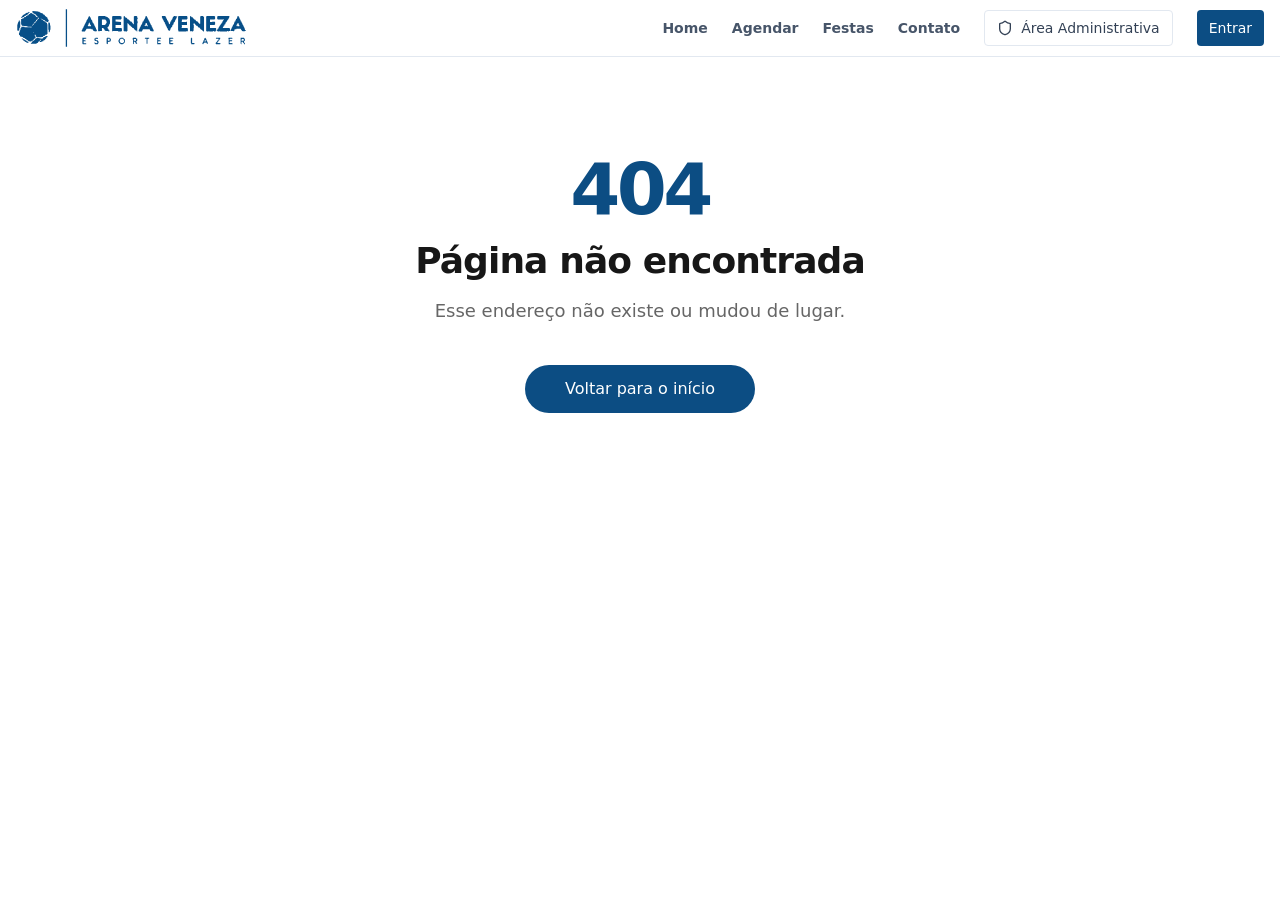
==== commit 2bd5943f: "Publicar painel operacional e cabeçalho branco" ====
--- a/index.html
+++ b/index.html
@@ -22,8 +22,8 @@
 
     <meta name="twitter:card" content="summary_large_image" />
     <meta name="twitter:image" content="https://arenaveneza.anvilmarketing.com.br/og-arena-veneza.jpg" />
-    <script type="module" crossorigin src="/assets/index-CwlQ36kv.js"></script>
-    <link rel="stylesheet" crossorigin href="/assets/index-3014Napp.css">
+    <script type="module" crossorigin src="/assets/index-CVtcqpuV.js"></script>
+    <link rel="stylesheet" crossorigin href="/assets/index-BgUPqtKD.css">
   </head>
 
   <body>
--- a/assets/index-BgUPqtKD.css
+++ b/assets/index-BgUPqtKD.css
@@ -0,0 +1 @@
+*,:before,:after{--tw-border-spacing-x: 0;--tw-border-spacing-y: 0;--tw-translate-x: 0;--tw-translate-y: 0;--tw-rotate: 0;--tw-skew-x: 0;--tw-skew-y: 0;--tw-scale-x: 1;--tw-scale-y: 1;--tw-pan-x: ;--tw-pan-y: ;--tw-pinch-zoom: ;--tw-scroll-snap-strictness: proximity;--tw-gradient-from-position: ;--tw-gradient-via-position: ;--tw-gradient-to-position: ;--tw-ordinal: ;--tw-slashed-zero: ;--tw-numeric-figure: ;--tw-numeric-spacing: ;--tw-numeric-fraction: ;--tw-ring-inset: ;--tw-ring-offset-width: 0px;--tw-ring-offset-color: #fff;--tw-ring-color: rgb(59 130 246 / .5);--tw-ring-offset-shadow: 0 0 #0000;--tw-ring-shadow: 0 0 #0000;--tw-shadow: 0 0 #0000;--tw-shadow-colored: 0 0 #0000;--tw-blur: ;--tw-brightness: ;--tw-contrast: ;--tw-grayscale: ;--tw-hue-rotate: ;--tw-invert: ;--tw-saturate: ;--tw-sepia: ;--tw-drop-shadow: ;--tw-backdrop-blur: ;--tw-backdrop-brightness: ;--tw-backdrop-contrast: ;--tw-backdrop-grayscale: ;--tw-backdrop-hue-rotate: ;--tw-backdrop-invert: ;--tw-backdrop-opacity: ;--tw-backdrop-saturate: ;--tw-backdrop-sepia: ;--tw-contain-size: ;--tw-contain-layout: ;--tw-contain-paint: ;--tw-contain-style: }::backdrop{--tw-border-spacing-x: 0;--tw-border-spacing-y: 0;--tw-translate-x: 0;--tw-translate-y: 0;--tw-rotate: 0;--tw-skew-x: 0;--tw-skew-y: 0;--tw-scale-x: 1;--tw-scale-y: 1;--tw-pan-x: ;--tw-pan-y: ;--tw-pinch-zoom: ;--tw-scroll-snap-strictness: proximity;--tw-gradient-from-position: ;--tw-gradient-via-position: ;--tw-gradient-to-position: ;--tw-ordinal: ;--tw-slashed-zero: ;--tw-numeric-figure: ;--tw-numeric-spacing: ;--tw-numeric-fraction: ;--tw-ring-inset: ;--tw-ring-offset-width: 0px;--tw-ring-offset-color: #fff;--tw-ring-color: rgb(59 130 246 / .5);--tw-ring-offset-shadow: 0 0 #0000;--tw-ring-shadow: 0 0 #0000;--tw-shadow: 0 0 #0000;--tw-shadow-colored: 0 0 #0000;--tw-blur: ;--tw-brightness: ;--tw-contrast: ;--tw-grayscale: ;--tw-hue-rotate: ;--tw-invert: ;--tw-saturate: ;--tw-sepia: ;--tw-drop-shadow: ;--tw-backdrop-blur: ;--tw-backdrop-brightness: ;--tw-backdrop-contrast: ;--tw-backdrop-grayscale: ;--tw-backdrop-hue-rotate: ;--tw-backdrop-invert: ;--tw-backdrop-opacity: ;--tw-backdrop-saturate: ;--tw-backdrop-sepia: ;--tw-contain-size: ;--tw-contain-layout: ;--tw-contain-paint: ;--tw-contain-style: }*,:before,:after{box-sizing:border-box;border-width:0;border-style:solid;border-color:#e5e7eb}:before,:after{--tw-content: ""}html,:host{line-height:1.5;-webkit-text-size-adjust:100%;-moz-tab-size:4;-o-tab-size:4;tab-size:4;font-family:ui-sans-serif,system-ui,sans-serif,"Apple Color Emoji","Segoe UI Emoji",Segoe UI Symbol,"Noto Color Emoji";font-feature-settings:normal;font-variation-settings:normal;-webkit-tap-highlight-color:transparent}body{margin:0;line-height:inherit}hr{height:0;color:inherit;border-top-width:1px}abbr:where([title]){-webkit-text-decoration:underline dotted;text-decoration:underline dotted}h1,h2,h3,h4,h5,h6{font-size:inherit;font-weight:inherit}a{color:inherit;text-decoration:inherit}b,strong{font-weight:bolder}code,kbd,samp,pre{font-family:ui-monospace,SFMono-Regular,Menlo,Monaco,Consolas,Liberation Mono,Courier New,monospace;font-feature-settings:normal;font-variation-settings:normal;font-size:1em}small{font-size:80%}sub,sup{font-size:75%;line-height:0;position:relative;vertical-align:baseline}sub{bottom:-.25em}sup{top:-.5em}table{text-indent:0;border-color:inherit;border-collapse:collapse}button,input,optgroup,select,textarea{font-family:inherit;font-feature-settings:inherit;font-variation-settings:inherit;font-size:100%;font-weight:inherit;line-height:inherit;letter-spacing:inherit;color:inherit;margin:0;padding:0}button,select{text-transform:none}button,input:where([type=button]),input:where([type=reset]),input:where([type=submit]){-webkit-appearance:button;background-color:transparent;background-image:none}:-moz-focusring{outline:auto}:-moz-ui-invalid{box-shadow:none}progress{vertical-align:baseline}::-webkit-inner-spin-button,::-webkit-outer-spin-button{height:auto}[type=search]{-webkit-appearance:textfield;outline-offset:-2px}::-webkit-search-decoration{-webkit-appearance:none}::-webkit-file-upload-button{-webkit-appearance:button;font:inherit}summary{display:list-item}blockquote,dl,dd,h1,h2,h3,h4,h5,h6,hr,figure,p,pre{margin:0}fieldset{margin:0;padding:0}legend{padding:0}ol,ul,menu{list-style:none;margin:0;padding:0}dialog{padding:0}textarea{resize:vertical}input::-moz-placeholder,textarea::-moz-placeholder{opacity:1;color:#9ca3af}input::placeholder,textarea::placeholder{opacity:1;color:#9ca3af}button,[role=button]{cursor:pointer}:disabled{cursor:default}img,svg,video,canvas,audio,iframe,embed,object{display:block;vertical-align:middle}img,video{max-width:100%;height:auto}[hidden]:where(:not([hidden=until-found])){display:none}:root{--background: 0 0% 100%;--foreground: 0 0% 9%;--card: 0 0% 100%;--card-foreground: 0 0% 4%;--popover: 0 0% 100%;--popover-foreground: 0 0% 4%;--primary: 207 83% 28%;--primary-deep: 207 80% 22%;--brand-yellow: 0 0% 94%;--brand-orange: 0 0% 94%;--brand-ink: 0 0% 12%;--primary-foreground: 0 0% 100%;--primary-glow: 207 83% 28%;--secondary: 0 0% 96%;--secondary-foreground: 0 0% 4%;--muted: 0 0% 96%;--muted-foreground: 0 0% 40%;--accent: 207 83% 28%;--accent-foreground: 0 0% 100%;--accent-light: 0 0% 97%;--destructive: 0 71% 41%;--destructive-foreground: 0 0% 100%;--border: 0 0% 86%;--input: 0 0% 86%;--ring: 207 83% 28%;--radius: .375rem;--sidebar-background: 0 0% 98%;--sidebar-foreground: 240 5.3% 26.1%;--sidebar-primary: 240 5.9% 10%;--sidebar-primary-foreground: 0 0% 98%;--sidebar-accent: 240 4.8% 95.9%;--sidebar-accent-foreground: 240 5.9% 10%;--sidebar-border: 220 13% 91%;--sidebar-ring: 217.2 91.2% 59.8%;--gradient-primary: linear-gradient(hsl(var(--primary)), hsl(var(--primary)));--gradient-accent: linear-gradient(hsl(var(--primary)), hsl(var(--primary)));--gradient-subtle: linear-gradient(white, white);--shadow-elegant: none;--shadow-card: none;--shadow-glow: none;--shadow-premium: none;--shadow-glass: none;--shadow-glow-strong: none;--shadow-glow-intense: none;--transition-smooth: all .3s cubic-bezier(.4, 0, .2, 1);--accent-strong: 207 83% 28%}.dark{--background: 211 40% 8%;--foreground: 0 0% 98%;--card: 211 35% 12%;--card-foreground: 0 0% 98%;--popover: 211 35% 12%;--popover-foreground: 0 0% 98%;--primary: 211 85% 62%;--primary-foreground: 211 40% 8%;--primary-glow: 211 85% 68%;--secondary: 211 30% 18%;--secondary-foreground: 0 0% 98%;--muted: 211 30% 18%;--muted-foreground: 0 0% 65%;--accent: 211 85% 62%;--accent-foreground: 211 40% 8%;--destructive: 0 71% 50%;--destructive-foreground: 0 0% 100%;--border: 211 30% 22%;--input: 211 30% 22%;--ring: 211 85% 62%;--sidebar-background: 240 5.9% 10%;--sidebar-foreground: 240 4.8% 95.9%;--sidebar-primary: 224.3 76.3% 48%;--sidebar-primary-foreground: 0 0% 100%;--sidebar-accent: 240 3.7% 15.9%;--sidebar-accent-foreground: 240 4.8% 95.9%;--sidebar-border: 240 3.7% 15.9%;--sidebar-ring: 217.2 91.2% 59.8%}*{border-color:hsl(var(--border))}body{background-color:hsl(var(--background));color:hsl(var(--foreground))}.container{width:100%;margin-right:auto;margin-left:auto;padding-right:2rem;padding-left:2rem}@media (min-width: 1400px){.container{max-width:1400px}}.sr-only{position:absolute;width:1px;height:1px;padding:0;margin:-1px;overflow:hidden;clip:rect(0,0,0,0);white-space:nowrap;border-width:0}.pointer-events-none{pointer-events:none}.pointer-events-auto{pointer-events:auto}.visible{visibility:visible}.invisible{visibility:hidden}.fixed{position:fixed}.absolute{position:absolute}.relative{position:relative}.sticky{position:sticky}.inset-0{top:0;right:0;bottom:0;left:0}.inset-x-0{left:0;right:0}.inset-y-0{top:0;bottom:0}.-bottom-10{bottom:-2.5rem}.-bottom-12{bottom:-3rem}.-left-12{left:-3rem}.-right-10{right:-2.5rem}.-right-12{right:-3rem}.-top-12{top:-3rem}.bottom-0{bottom:0}.bottom-6{bottom:1.5rem}.left-0{left:0}.left-1{left:.25rem}.left-1\/2{left:50%}.left-2{left:.5rem}.left-3{left:.75rem}.left-\[50\%\]{left:50%}.right-0{right:0}.right-1{right:.25rem}.right-2{right:.5rem}.right-3{right:.75rem}.right-4{right:1rem}.right-6{right:1.5rem}.top-0{top:0}.top-1\.5{top:.375rem}.top-1\/2{top:50%}.top-2{top:.5rem}.top-3{top:.75rem}.top-3\.5{top:.875rem}.top-4{top:1rem}.top-\[1px\]{top:1px}.top-\[50\%\]{top:50%}.top-\[60\%\]{top:60%}.top-full{top:100%}.z-10{z-index:10}.z-20{z-index:20}.z-30{z-index:30}.z-50{z-index:50}.z-\[100\]{z-index:100}.z-\[1\]{z-index:1}.col-span-2{grid-column:span 2 / span 2}.-mx-1{margin-left:-.25rem;margin-right:-.25rem}.mx-2{margin-left:.5rem;margin-right:.5rem}.mx-3\.5{margin-left:.875rem;margin-right:.875rem}.mx-auto{margin-left:auto;margin-right:auto}.my-0\.5{margin-top:.125rem;margin-bottom:.125rem}.my-1{margin-top:.25rem;margin-bottom:.25rem}.-ml-4{margin-left:-1rem}.-mt-2{margin-top:-.5rem}.-mt-3{margin-top:-.75rem}.-mt-4{margin-top:-1rem}.mb-1{margin-bottom:.25rem}.mb-10{margin-bottom:2.5rem}.mb-2{margin-bottom:.5rem}.mb-3{margin-bottom:.75rem}.mb-4{margin-bottom:1rem}.mb-5{margin-bottom:1.25rem}.mb-6{margin-bottom:1.5rem}.mb-8{margin-bottom:2rem}.ml-1{margin-left:.25rem}.ml-2{margin-left:.5rem}.ml-auto{margin-left:auto}.mr-1{margin-right:.25rem}.mr-2{margin-right:.5rem}.mt-0{margin-top:0}.mt-0\.5{margin-top:.125rem}.mt-1{margin-top:.25rem}.mt-1\.5{margin-top:.375rem}.mt-10{margin-top:2.5rem}.mt-2{margin-top:.5rem}.mt-24{margin-top:6rem}.mt-3{margin-top:.75rem}.mt-4{margin-top:1rem}.mt-5{margin-top:1.25rem}.mt-6{margin-top:1.5rem}.mt-7{margin-top:1.75rem}.mt-8{margin-top:2rem}.mt-auto{margin-top:auto}.line-clamp-2{overflow:hidden;display:-webkit-box;-webkit-box-orient:vertical;-webkit-line-clamp:2}.block{display:block}.inline{display:inline}.flex{display:flex}.inline-flex{display:inline-flex}.table{display:table}.grid{display:grid}.hidden{display:none}.aspect-square{aspect-ratio:1 / 1}.aspect-video{aspect-ratio:16 / 9}.size-4{width:1rem;height:1rem}.h-1{height:.25rem}.h-1\.5{height:.375rem}.h-1\/2{height:50%}.h-10{height:2.5rem}.h-11{height:2.75rem}.h-12{height:3rem}.h-14{height:3.5rem}.h-16{height:4rem}.h-2{height:.5rem}.h-2\.5{height:.625rem}.h-20{height:5rem}.h-24{height:6rem}.h-3{height:.75rem}.h-3\.5{height:.875rem}.h-4{height:1rem}.h-40{height:10rem}.h-48{height:12rem}.h-5{height:1.25rem}.h-56{height:14rem}.h-6{height:1.5rem}.h-60{height:15rem}.h-7{height:1.75rem}.h-8{height:2rem}.h-9{height:2.25rem}.h-\[1px\]{height:1px}.h-\[300px\]{height:300px}.h-\[76px\]{height:76px}.h-\[var\(--radix-navigation-menu-viewport-height\)\]{height:var(--radix-navigation-menu-viewport-height)}.h-\[var\(--radix-select-trigger-height\)\]{height:var(--radix-select-trigger-height)}.h-auto{height:auto}.h-fit{height:-moz-fit-content;height:fit-content}.h-full{height:100%}.h-px{height:1px}.h-svh{height:100svh}.max-h-96{max-height:24rem}.max-h-\[300px\]{max-height:300px}.max-h-\[320px\]{max-height:320px}.max-h-\[40vh\]{max-height:40vh}.max-h-\[80vh\]{max-height:80vh}.max-h-\[90dvh\]{max-height:90dvh}.max-h-\[92dvh\]{max-height:92dvh}.max-h-\[94dvh\]{max-height:94dvh}.max-h-screen{max-height:100vh}.min-h-0{min-height:0px}.min-h-\[50vh\]{min-height:50vh}.min-h-\[56px\]{min-height:56px}.min-h-\[600px\]{min-height:600px}.min-h-\[64px\]{min-height:64px}.min-h-\[80px\]{min-height:80px}.min-h-screen{min-height:100vh}.min-h-svh{min-height:100svh}.w-0{width:0px}.w-1{width:.25rem}.w-1\/2{width:50%}.w-10{width:2.5rem}.w-11{width:2.75rem}.w-12{width:3rem}.w-14{width:3.5rem}.w-16{width:4rem}.w-2{width:.5rem}.w-2\.5{width:.625rem}.w-20{width:5rem}.w-24{width:6rem}.w-3{width:.75rem}.w-3\.5{width:.875rem}.w-3\/4{width:75%}.w-32{width:8rem}.w-36{width:9rem}.w-4{width:1rem}.w-40{width:10rem}.w-48{width:12rem}.w-5{width:1.25rem}.w-56{width:14rem}.w-6{width:1.5rem}.w-64{width:16rem}.w-7{width:1.75rem}.w-72{width:18rem}.w-8{width:2rem}.w-9{width:2.25rem}.w-\[--sidebar-width\]{width:var(--sidebar-width)}.w-\[100px\]{width:100px}.w-\[130px\]{width:130px}.w-\[180px\]{width:180px}.w-\[190px\]{width:190px}.w-\[1px\]{width:1px}.w-\[250px\]{width:250px}.w-auto{width:auto}.w-full{width:100%}.w-max{width:-moz-max-content;width:max-content}.w-px{width:1px}.min-w-0{min-width:0px}.min-w-5{min-width:1.25rem}.min-w-\[12rem\]{min-width:12rem}.min-w-\[52px\]{min-width:52px}.min-w-\[8rem\]{min-width:8rem}.min-w-\[var\(--radix-select-trigger-width\)\]{min-width:var(--radix-select-trigger-width)}.max-w-2xl{max-width:42rem}.max-w-3xl{max-width:48rem}.max-w-4xl{max-width:56rem}.max-w-5xl{max-width:64rem}.max-w-6xl{max-width:72rem}.max-w-\[--skeleton-width\]{max-width:var(--skeleton-width)}.max-w-\[260px\]{max-width:260px}.max-w-full{max-width:100%}.max-w-lg{max-width:32rem}.max-w-max{max-width:-moz-max-content;max-width:max-content}.max-w-md{max-width:28rem}.max-w-sm{max-width:24rem}.max-w-xs{max-width:20rem}.flex-1{flex:1 1 0%}.flex-shrink-0,.shrink-0{flex-shrink:0}.grow{flex-grow:1}.grow-0{flex-grow:0}.basis-full{flex-basis:100%}.caption-bottom{caption-side:bottom}.border-collapse{border-collapse:collapse}.-translate-x-1\/2{--tw-translate-x: -50%;transform:translate(var(--tw-translate-x),var(--tw-translate-y)) rotate(var(--tw-rotate)) skew(var(--tw-skew-x)) skewY(var(--tw-skew-y)) scaleX(var(--tw-scale-x)) scaleY(var(--tw-scale-y))}.-translate-x-px{--tw-translate-x: -1px;transform:translate(var(--tw-translate-x),var(--tw-translate-y)) rotate(var(--tw-rotate)) skew(var(--tw-skew-x)) skewY(var(--tw-skew-y)) scaleX(var(--tw-scale-x)) scaleY(var(--tw-scale-y))}.-translate-y-1\/2{--tw-translate-y: -50%;transform:translate(var(--tw-translate-x),var(--tw-translate-y)) rotate(var(--tw-rotate)) skew(var(--tw-skew-x)) skewY(var(--tw-skew-y)) scaleX(var(--tw-scale-x)) scaleY(var(--tw-scale-y))}.translate-x-\[-50\%\]{--tw-translate-x: -50%;transform:translate(var(--tw-translate-x),var(--tw-translate-y)) rotate(var(--tw-rotate)) skew(var(--tw-skew-x)) skewY(var(--tw-skew-y)) scaleX(var(--tw-scale-x)) scaleY(var(--tw-scale-y))}.translate-x-px{--tw-translate-x: 1px;transform:translate(var(--tw-translate-x),var(--tw-translate-y)) rotate(var(--tw-rotate)) skew(var(--tw-skew-x)) skewY(var(--tw-skew-y)) scaleX(var(--tw-scale-x)) scaleY(var(--tw-scale-y))}.translate-y-\[-50\%\]{--tw-translate-y: -50%;transform:translate(var(--tw-translate-x),var(--tw-translate-y)) rotate(var(--tw-rotate)) skew(var(--tw-skew-x)) skewY(var(--tw-skew-y)) scaleX(var(--tw-scale-x)) scaleY(var(--tw-scale-y))}.rotate-45{--tw-rotate: 45deg;transform:translate(var(--tw-translate-x),var(--tw-translate-y)) rotate(var(--tw-rotate)) skew(var(--tw-skew-x)) skewY(var(--tw-skew-y)) scaleX(var(--tw-scale-x)) scaleY(var(--tw-scale-y))}.rotate-90{--tw-rotate: 90deg;transform:translate(var(--tw-translate-x),var(--tw-translate-y)) rotate(var(--tw-rotate)) skew(var(--tw-skew-x)) skewY(var(--tw-skew-y)) scaleX(var(--tw-scale-x)) scaleY(var(--tw-scale-y))}.scale-105{--tw-scale-x: 1.05;--tw-scale-y: 1.05;transform:translate(var(--tw-translate-x),var(--tw-translate-y)) rotate(var(--tw-rotate)) skew(var(--tw-skew-x)) skewY(var(--tw-skew-y)) scaleX(var(--tw-scale-x)) scaleY(var(--tw-scale-y))}.transform{transform:translate(var(--tw-translate-x),var(--tw-translate-y)) rotate(var(--tw-rotate)) skew(var(--tw-skew-x)) skewY(var(--tw-skew-y)) scaleX(var(--tw-scale-x)) scaleY(var(--tw-scale-y))}@keyframes pulse{50%{opacity:.5}}.animate-pulse{animation:pulse 2s cubic-bezier(.4,0,.6,1) infinite}@keyframes spin{to{transform:rotate(360deg)}}.animate-spin{animation:spin 1s linear infinite}.cursor-default{cursor:default}.cursor-not-allowed{cursor:not-allowed}.cursor-pointer{cursor:pointer}.touch-none{touch-action:none}.select-none{-webkit-user-select:none;-moz-user-select:none;user-select:none}.scroll-mt-24{scroll-margin-top:6rem}.list-none{list-style-type:none}.grid-cols-1{grid-template-columns:repeat(1,minmax(0,1fr))}.grid-cols-2{grid-template-columns:repeat(2,minmax(0,1fr))}.grid-cols-3{grid-template-columns:repeat(3,minmax(0,1fr))}.grid-cols-\[repeat\(auto-fill\,minmax\(min\(100\%\,300px\)\,1fr\)\)\]{grid-template-columns:repeat(auto-fill,minmax(min(100%,300px),1fr))}.flex-row{flex-direction:row}.flex-col{flex-direction:column}.flex-col-reverse{flex-direction:column-reverse}.flex-wrap{flex-wrap:wrap}.items-start{align-items:flex-start}.items-end{align-items:flex-end}.items-center{align-items:center}.items-stretch{align-items:stretch}.justify-start{justify-content:flex-start}.justify-end{justify-content:flex-end}.justify-center{justify-content:center}.justify-between{justify-content:space-between}.gap-1{gap:.25rem}.gap-1\.5{gap:.375rem}.gap-10{gap:2.5rem}.gap-2{gap:.5rem}.gap-2\.5{gap:.625rem}.gap-3{gap:.75rem}.gap-4{gap:1rem}.gap-5{gap:1.25rem}.gap-6{gap:1.5rem}.gap-8{gap:2rem}.gap-x-2{-moz-column-gap:.5rem;column-gap:.5rem}.gap-y-1{row-gap:.25rem}.space-x-1>:not([hidden])~:not([hidden]){--tw-space-x-reverse: 0;margin-right:calc(.25rem * var(--tw-space-x-reverse));margin-left:calc(.25rem * calc(1 - var(--tw-space-x-reverse)))}.space-x-2>:not([hidden])~:not([hidden]){--tw-space-x-reverse: 0;margin-right:calc(.5rem * var(--tw-space-x-reverse));margin-left:calc(.5rem * calc(1 - var(--tw-space-x-reverse)))}.space-x-4>:not([hidden])~:not([hidden]){--tw-space-x-reverse: 0;margin-right:calc(1rem * var(--tw-space-x-reverse));margin-left:calc(1rem * calc(1 - var(--tw-space-x-reverse)))}.space-y-0>:not([hidden])~:not([hidden]){--tw-space-y-reverse: 0;margin-top:calc(0px * calc(1 - var(--tw-space-y-reverse)));margin-bottom:calc(0px * var(--tw-space-y-reverse))}.space-y-1>:not([hidden])~:not([hidden]){--tw-space-y-reverse: 0;margin-top:calc(.25rem * calc(1 - var(--tw-space-y-reverse)));margin-bottom:calc(.25rem * var(--tw-space-y-reverse))}.space-y-1\.5>:not([hidden])~:not([hidden]){--tw-space-y-reverse: 0;margin-top:calc(.375rem * calc(1 - var(--tw-space-y-reverse)));margin-bottom:calc(.375rem * var(--tw-space-y-reverse))}.space-y-2>:not([hidden])~:not([hidden]){--tw-space-y-reverse: 0;margin-top:calc(.5rem * calc(1 - var(--tw-space-y-reverse)));margin-bottom:calc(.5rem * var(--tw-space-y-reverse))}.space-y-3>:not([hidden])~:not([hidden]){--tw-space-y-reverse: 0;margin-top:calc(.75rem * calc(1 - var(--tw-space-y-reverse)));margin-bottom:calc(.75rem * var(--tw-space-y-reverse))}.space-y-4>:not([hidden])~:not([hidden]){--tw-space-y-reverse: 0;margin-top:calc(1rem * calc(1 - var(--tw-space-y-reverse)));margin-bottom:calc(1rem * var(--tw-space-y-reverse))}.space-y-6>:not([hidden])~:not([hidden]){--tw-space-y-reverse: 0;margin-top:calc(1.5rem * calc(1 - var(--tw-space-y-reverse)));margin-bottom:calc(1.5rem * var(--tw-space-y-reverse))}.divide-y>:not([hidden])~:not([hidden]){--tw-divide-y-reverse: 0;border-top-width:calc(1px * calc(1 - var(--tw-divide-y-reverse)));border-bottom-width:calc(1px * var(--tw-divide-y-reverse))}.overflow-auto{overflow:auto}.overflow-hidden{overflow:hidden}.overflow-x-auto{overflow-x:auto}.overflow-y-auto{overflow-y:auto}.overflow-x-hidden{overflow-x:hidden}.truncate{overflow:hidden;text-overflow:ellipsis;white-space:nowrap}.whitespace-normal{white-space:normal}.whitespace-nowrap{white-space:nowrap}.break-words{overflow-wrap:break-word}.break-all{word-break:break-all}.rounded{border-radius:.25rem}.rounded-2xl{border-radius:1rem}.rounded-3xl{border-radius:1.5rem}.rounded-\[2px\]{border-radius:2px}.rounded-\[inherit\]{border-radius:inherit}.rounded-full{border-radius:9999px}.rounded-lg{border-radius:var(--radius)}.rounded-md{border-radius:calc(var(--radius) - 2px)}.rounded-sm{border-radius:calc(var(--radius) - 4px)}.rounded-xl{border-radius:.75rem}.rounded-t-\[10px\]{border-top-left-radius:10px;border-top-right-radius:10px}.rounded-tl-sm{border-top-left-radius:calc(var(--radius) - 4px)}.border{border-width:1px}.border-0{border-width:0px}.border-2{border-width:2px}.border-\[1\.5px\]{border-width:1.5px}.border-y{border-top-width:1px;border-bottom-width:1px}.border-b{border-bottom-width:1px}.border-b-2{border-bottom-width:2px}.border-l{border-left-width:1px}.border-r{border-right-width:1px}.border-t{border-top-width:1px}.border-dashed{border-style:dashed}.border-\[--color-border\]{border-color:var(--color-border)}.border-\[hsl\(var\(--accent\)\)\],.border-accent{border-color:hsl(var(--accent))}.border-amber-200{--tw-border-opacity: 1;border-color:rgb(253 230 138 / var(--tw-border-opacity, 1))}.border-amber-300{--tw-border-opacity: 1;border-color:rgb(252 211 77 / var(--tw-border-opacity, 1))}.border-amber-400{--tw-border-opacity: 1;border-color:rgb(251 191 36 / var(--tw-border-opacity, 1))}.border-amber-400\/70{border-color:#fbbf24b3}.border-border{border-color:hsl(var(--border))}.border-border\/50{border-color:hsl(var(--border) / .5)}.border-destructive{border-color:hsl(var(--destructive))}.border-destructive\/40{border-color:hsl(var(--destructive) / .4)}.border-destructive\/50{border-color:hsl(var(--destructive) / .5)}.border-emerald-200{--tw-border-opacity: 1;border-color:rgb(167 243 208 / var(--tw-border-opacity, 1))}.border-input{border-color:hsl(var(--input))}.border-neutral-100{--tw-border-opacity: 1;border-color:rgb(245 245 245 / var(--tw-border-opacity, 1))}.border-neutral-200{--tw-border-opacity: 1;border-color:rgb(229 229 229 / var(--tw-border-opacity, 1))}.border-primary{border-color:hsl(var(--primary))}.border-rose-200{--tw-border-opacity: 1;border-color:rgb(254 205 211 / var(--tw-border-opacity, 1))}.border-sidebar-border{border-color:hsl(var(--sidebar-border))}.border-sky-200{--tw-border-opacity: 1;border-color:rgb(186 230 253 / var(--tw-border-opacity, 1))}.border-slate-200{--tw-border-opacity: 1;border-color:rgb(226 232 240 / var(--tw-border-opacity, 1))}.border-transparent{border-color:transparent}.border-violet-200{--tw-border-opacity: 1;border-color:rgb(221 214 254 / var(--tw-border-opacity, 1))}.border-white\/10{border-color:#ffffff1a}.border-white\/15{border-color:#ffffff26}.border-l-transparent{border-left-color:transparent}.border-t-transparent{border-top-color:transparent}.bg-\[\#f4f6f8\]{--tw-bg-opacity: 1;background-color:rgb(244 246 248 / var(--tw-bg-opacity, 1))}.bg-\[--color-bg\]{background-color:var(--color-bg)}.bg-\[hsl\(142_76\%_36\%\)\]{--tw-bg-opacity: 1;background-color:hsl(142 76% 36% / var(--tw-bg-opacity, 1))}.bg-\[hsl\(var\(--accent\)\)\]{background-color:hsl(var(--accent))}.bg-\[hsl\(var\(--accent\)\)\]\/10{background-color:hsl(var(--accent) / .1)}.bg-\[hsl\(var\(--primary\)\)\]{background-color:hsl(var(--primary))}.bg-accent{background-color:hsl(var(--accent))}.bg-amber-100{--tw-bg-opacity: 1;background-color:rgb(254 243 199 / var(--tw-bg-opacity, 1))}.bg-amber-50{--tw-bg-opacity: 1;background-color:rgb(255 251 235 / var(--tw-bg-opacity, 1))}.bg-amber-50\/60{background-color:#fffbeb99}.bg-amber-500{--tw-bg-opacity: 1;background-color:rgb(245 158 11 / var(--tw-bg-opacity, 1))}.bg-background{background-color:hsl(var(--background))}.bg-background\/95{background-color:hsl(var(--background) / .95)}.bg-black{--tw-bg-opacity: 1;background-color:rgb(0 0 0 / var(--tw-bg-opacity, 1))}.bg-black\/80{background-color:#000c}.bg-blue-500{--tw-bg-opacity: 1;background-color:rgb(59 130 246 / var(--tw-bg-opacity, 1))}.bg-border{background-color:hsl(var(--border))}.bg-card{background-color:hsl(var(--card))}.bg-destructive{background-color:hsl(var(--destructive))}.bg-destructive\/5{background-color:hsl(var(--destructive) / .05)}.bg-emerald-100{--tw-bg-opacity: 1;background-color:rgb(209 250 229 / var(--tw-bg-opacity, 1))}.bg-foreground{background-color:hsl(var(--foreground))}.bg-green-500{--tw-bg-opacity: 1;background-color:rgb(34 197 94 / var(--tw-bg-opacity, 1))}.bg-muted{background-color:hsl(var(--muted))}.bg-muted\/40{background-color:hsl(var(--muted) / .4)}.bg-muted\/50{background-color:hsl(var(--muted) / .5)}.bg-muted\/60{background-color:hsl(var(--muted) / .6)}.bg-neutral-50{--tw-bg-opacity: 1;background-color:rgb(250 250 250 / var(--tw-bg-opacity, 1))}.bg-popover{background-color:hsl(var(--popover))}.bg-primary{background-color:hsl(var(--primary))}.bg-primary\/10{background-color:hsl(var(--primary) / .1)}.bg-rose-100{--tw-bg-opacity: 1;background-color:rgb(255 228 230 / var(--tw-bg-opacity, 1))}.bg-secondary{background-color:hsl(var(--secondary))}.bg-sidebar{background-color:hsl(var(--sidebar-background))}.bg-sidebar-border{background-color:hsl(var(--sidebar-border))}.bg-sky-100{--tw-bg-opacity: 1;background-color:rgb(224 242 254 / var(--tw-bg-opacity, 1))}.bg-transparent{background-color:transparent}.bg-violet-100{--tw-bg-opacity: 1;background-color:rgb(237 233 254 / var(--tw-bg-opacity, 1))}.bg-white{--tw-bg-opacity: 1;background-color:rgb(255 255 255 / var(--tw-bg-opacity, 1))}.bg-white\/5{background-color:#ffffff0d}.bg-gradient-primary{background-image:var(--gradient-primary)}.bg-gradient-subtle{background-image:var(--gradient-subtle)}.bg-gradient-to-br{background-image:linear-gradient(to bottom right,var(--tw-gradient-stops))}.from-background{--tw-gradient-from: hsl(var(--background)) var(--tw-gradient-from-position);--tw-gradient-to: hsl(var(--background) / 0) var(--tw-gradient-to-position);--tw-gradient-stops: var(--tw-gradient-from), var(--tw-gradient-to)}.from-white{--tw-gradient-from: #fff var(--tw-gradient-from-position);--tw-gradient-to: rgb(255 255 255 / 0) var(--tw-gradient-to-position);--tw-gradient-stops: var(--tw-gradient-from), var(--tw-gradient-to)}.via-background{--tw-gradient-to: hsl(var(--background) / 0) var(--tw-gradient-to-position);--tw-gradient-stops: var(--tw-gradient-from), hsl(var(--background)) var(--tw-gradient-via-position), var(--tw-gradient-to)}.to-\[hsl\(var\(--background\)\)\]{--tw-gradient-to: hsl(var(--background)) var(--tw-gradient-to-position)}.to-muted{--tw-gradient-to: hsl(var(--muted)) var(--tw-gradient-to-position)}.fill-current{fill:currentColor}.object-cover{-o-object-fit:cover;object-fit:cover}.p-0{padding:0}.p-1{padding:.25rem}.p-12{padding:3rem}.p-2{padding:.5rem}.p-3{padding:.75rem}.p-4{padding:1rem}.p-5{padding:1.25rem}.p-6{padding:1.5rem}.p-8{padding:2rem}.p-\[1px\]{padding:1px}.px-1{padding-left:.25rem;padding-right:.25rem}.px-10{padding-left:2.5rem;padding-right:2.5rem}.px-2{padding-left:.5rem;padding-right:.5rem}.px-2\.5{padding-left:.625rem;padding-right:.625rem}.px-3{padding-left:.75rem;padding-right:.75rem}.px-4{padding-left:1rem;padding-right:1rem}.px-5{padding-left:1.25rem;padding-right:1.25rem}.py-0\.5{padding-top:.125rem;padding-bottom:.125rem}.py-1{padding-top:.25rem;padding-bottom:.25rem}.py-1\.5{padding-top:.375rem;padding-bottom:.375rem}.py-12{padding-top:3rem;padding-bottom:3rem}.py-14{padding-top:3.5rem;padding-bottom:3.5rem}.py-2{padding-top:.5rem;padding-bottom:.5rem}.py-2\.5{padding-top:.625rem;padding-bottom:.625rem}.py-20{padding-top:5rem;padding-bottom:5rem}.py-24{padding-top:6rem;padding-bottom:6rem}.py-3{padding-top:.75rem;padding-bottom:.75rem}.py-4{padding-top:1rem;padding-bottom:1rem}.py-6{padding-top:1.5rem;padding-bottom:1.5rem}.py-8{padding-top:2rem;padding-bottom:2rem}.pb-12{padding-bottom:3rem}.pb-2{padding-bottom:.5rem}.pb-28{padding-bottom:7rem}.pb-3{padding-bottom:.75rem}.pb-4{padding-bottom:1rem}.pl-10{padding-left:2.5rem}.pl-2\.5{padding-left:.625rem}.pl-4{padding-left:1rem}.pl-8{padding-left:2rem}.pl-9{padding-left:2.25rem}.pr-10{padding-right:2.5rem}.pr-2{padding-right:.5rem}.pr-2\.5{padding-right:.625rem}.pr-6{padding-right:1.5rem}.pr-8{padding-right:2rem}.pt-0{padding-top:0}.pt-1{padding-top:.25rem}.pt-2{padding-top:.5rem}.pt-3{padding-top:.75rem}.pt-4{padding-top:1rem}.pt-6{padding-top:1.5rem}.text-left{text-align:left}.text-center{text-align:center}.text-right{text-align:right}.align-middle{vertical-align:middle}.font-mono{font-family:ui-monospace,SFMono-Regular,Menlo,Monaco,Consolas,Liberation Mono,Courier New,monospace}.text-2xl{font-size:1.5rem;line-height:2rem}.text-3xl{font-size:1.875rem;line-height:2.25rem}.text-4xl{font-size:2.25rem;line-height:2.5rem}.text-5xl{font-size:3rem;line-height:1}.text-7xl{font-size:4.5rem;line-height:1}.text-\[0\.8rem\]{font-size:.8rem}.text-\[10px\]{font-size:10px}.text-\[11px\]{font-size:11px}.text-base{font-size:1rem;line-height:1.5rem}.text-lg{font-size:1.125rem;line-height:1.75rem}.text-sm{font-size:.875rem;line-height:1.25rem}.text-xl{font-size:1.25rem;line-height:1.75rem}.text-xs{font-size:.75rem;line-height:1rem}.font-black{font-weight:900}.font-bold{font-weight:700}.font-medium{font-weight:500}.font-normal{font-weight:400}.font-semibold{font-weight:600}.uppercase{text-transform:uppercase}.capitalize{text-transform:capitalize}.tabular-nums{--tw-numeric-spacing: tabular-nums;font-variant-numeric:var(--tw-ordinal) var(--tw-slashed-zero) var(--tw-numeric-figure) var(--tw-numeric-spacing) var(--tw-numeric-fraction)}.leading-none{line-height:1}.leading-relaxed{line-height:1.625}.leading-tight{line-height:1.25}.tracking-\[0\.25em\]{letter-spacing:.25em}.tracking-\[0\.3em\]{letter-spacing:.3em}.tracking-tight{letter-spacing:-.025em}.tracking-tighter{letter-spacing:-.05em}.tracking-wide{letter-spacing:.025em}.tracking-widest{letter-spacing:.1em}.text-\[hsl\(142_76\%_36\%\)\]{--tw-text-opacity: 1;color:hsl(142 76% 36% / var(--tw-text-opacity, 1))}.text-\[hsl\(var\(--accent\)\)\]{color:hsl(var(--accent))}.text-\[hsl\(var\(--foreground\)\)\]{color:hsl(var(--foreground))}.text-accent{color:hsl(var(--accent))}.text-accent-foreground{color:hsl(var(--accent-foreground))}.text-amber-600{--tw-text-opacity: 1;color:rgb(217 119 6 / var(--tw-text-opacity, 1))}.text-amber-700{--tw-text-opacity: 1;color:rgb(180 83 9 / var(--tw-text-opacity, 1))}.text-amber-900{--tw-text-opacity: 1;color:rgb(120 53 15 / var(--tw-text-opacity, 1))}.text-amber-950{--tw-text-opacity: 1;color:rgb(69 26 3 / var(--tw-text-opacity, 1))}.text-card-foreground{color:hsl(var(--card-foreground))}.text-current{color:currentColor}.text-destructive{color:hsl(var(--destructive))}.text-destructive-foreground{color:hsl(var(--destructive-foreground))}.text-emerald-700{--tw-text-opacity: 1;color:rgb(4 120 87 / var(--tw-text-opacity, 1))}.text-emerald-800{--tw-text-opacity: 1;color:rgb(6 95 70 / var(--tw-text-opacity, 1))}.text-foreground{color:hsl(var(--foreground))}.text-foreground\/50{color:hsl(var(--foreground) / .5)}.text-foreground\/80{color:hsl(var(--foreground) / .8)}.text-muted-foreground{color:hsl(var(--muted-foreground))}.text-neutral-300{--tw-text-opacity: 1;color:rgb(212 212 212 / var(--tw-text-opacity, 1))}.text-neutral-600{--tw-text-opacity: 1;color:rgb(82 82 82 / var(--tw-text-opacity, 1))}.text-orange-500{--tw-text-opacity: 1;color:rgb(249 115 22 / var(--tw-text-opacity, 1))}.text-popover-foreground{color:hsl(var(--popover-foreground))}.text-primary{color:hsl(var(--primary))}.text-primary-foreground{color:hsl(var(--primary-foreground))}.text-red-500{--tw-text-opacity: 1;color:rgb(239 68 68 / var(--tw-text-opacity, 1))}.text-rose-800{--tw-text-opacity: 1;color:rgb(159 18 57 / var(--tw-text-opacity, 1))}.text-secondary-foreground{color:hsl(var(--secondary-foreground))}.text-sidebar-foreground{color:hsl(var(--sidebar-foreground))}.text-sidebar-foreground\/70{color:hsl(var(--sidebar-foreground) / .7)}.text-sky-800{--tw-text-opacity: 1;color:rgb(7 89 133 / var(--tw-text-opacity, 1))}.text-slate-600{--tw-text-opacity: 1;color:rgb(71 85 105 / var(--tw-text-opacity, 1))}.text-slate-700{--tw-text-opacity: 1;color:rgb(51 65 85 / var(--tw-text-opacity, 1))}.text-slate-800{--tw-text-opacity: 1;color:rgb(30 41 59 / var(--tw-text-opacity, 1))}.text-slate-900{--tw-text-opacity: 1;color:rgb(15 23 42 / var(--tw-text-opacity, 1))}.text-violet-800{--tw-text-opacity: 1;color:rgb(91 33 182 / var(--tw-text-opacity, 1))}.text-white{--tw-text-opacity: 1;color:rgb(255 255 255 / var(--tw-text-opacity, 1))}.text-white\/60{color:#fff9}.text-white\/70{color:#ffffffb3}.text-white\/75{color:#ffffffbf}.text-white\/80{color:#fffc}.text-white\/90{color:#ffffffe6}.underline{text-decoration-line:underline}.underline-offset-4{text-underline-offset:4px}.accent-\[hsl\(var\(--accent\)\)\]{accent-color:hsl(var(--accent))}.accent-\[hsl\(var\(--primary\)\)\]{accent-color:hsl(var(--primary))}.accent-blue-700{accent-color:#1d4ed8}.opacity-0{opacity:0}.opacity-50{opacity:.5}.opacity-60{opacity:.6}.opacity-70{opacity:.7}.opacity-90{opacity:.9}.shadow-\[0_-8px_24px_-12px_rgba\(0\,0\,0\,0\.25\)\]{--tw-shadow: 0 -8px 24px -12px rgba(0,0,0,.25);--tw-shadow-colored: 0 -8px 24px -12px var(--tw-shadow-color);box-shadow:var(--tw-ring-offset-shadow, 0 0 #0000),var(--tw-ring-shadow, 0 0 #0000),var(--tw-shadow)}.shadow-\[0_0_0_1px_hsl\(var\(--sidebar-border\)\)\]{--tw-shadow: 0 0 0 1px hsl(var(--sidebar-border));--tw-shadow-colored: 0 0 0 1px var(--tw-shadow-color);box-shadow:var(--tw-ring-offset-shadow, 0 0 #0000),var(--tw-ring-shadow, 0 0 #0000),var(--tw-shadow)}.shadow-glow-strong{--tw-shadow: var(--shadow-glow-strong);--tw-shadow-colored: var(--shadow-glow-strong);box-shadow:var(--tw-ring-offset-shadow, 0 0 #0000),var(--tw-ring-shadow, 0 0 #0000),var(--tw-shadow)}.shadow-lg{--tw-shadow: 0 10px 15px -3px rgb(0 0 0 / .1), 0 4px 6px -4px rgb(0 0 0 / .1);--tw-shadow-colored: 0 10px 15px -3px var(--tw-shadow-color), 0 4px 6px -4px var(--tw-shadow-color);box-shadow:var(--tw-ring-offset-shadow, 0 0 #0000),var(--tw-ring-shadow, 0 0 #0000),var(--tw-shadow)}.shadow-md{--tw-shadow: 0 4px 6px -1px rgb(0 0 0 / .1), 0 2px 4px -2px rgb(0 0 0 / .1);--tw-shadow-colored: 0 4px 6px -1px var(--tw-shadow-color), 0 2px 4px -2px var(--tw-shadow-color);box-shadow:var(--tw-ring-offset-shadow, 0 0 #0000),var(--tw-ring-shadow, 0 0 #0000),var(--tw-shadow)}.shadow-none{--tw-shadow: 0 0 #0000;--tw-shadow-colored: 0 0 #0000;box-shadow:var(--tw-ring-offset-shadow, 0 0 #0000),var(--tw-ring-shadow, 0 0 #0000),var(--tw-shadow)}.shadow-premium{--tw-shadow: var(--shadow-premium);--tw-shadow-colored: var(--shadow-premium);box-shadow:var(--tw-ring-offset-shadow, 0 0 #0000),var(--tw-ring-shadow, 0 0 #0000),var(--tw-shadow)}.shadow-sm{--tw-shadow: 0 1px 2px 0 rgb(0 0 0 / .05);--tw-shadow-colored: 0 1px 2px 0 var(--tw-shadow-color);box-shadow:var(--tw-ring-offset-shadow, 0 0 #0000),var(--tw-ring-shadow, 0 0 #0000),var(--tw-shadow)}.shadow-xl{--tw-shadow: 0 20px 25px -5px rgb(0 0 0 / .1), 0 8px 10px -6px rgb(0 0 0 / .1);--tw-shadow-colored: 0 20px 25px -5px var(--tw-shadow-color), 0 8px 10px -6px var(--tw-shadow-color);box-shadow:var(--tw-ring-offset-shadow, 0 0 #0000),var(--tw-ring-shadow, 0 0 #0000),var(--tw-shadow)}.outline-none{outline:2px solid transparent;outline-offset:2px}.outline{outline-style:solid}.ring-0{--tw-ring-offset-shadow: var(--tw-ring-inset) 0 0 0 var(--tw-ring-offset-width) var(--tw-ring-offset-color);--tw-ring-shadow: var(--tw-ring-inset) 0 0 0 calc(0px + var(--tw-ring-offset-width)) var(--tw-ring-color);box-shadow:var(--tw-ring-offset-shadow),var(--tw-ring-shadow),var(--tw-shadow, 0 0 #0000)}.ring-2{--tw-ring-offset-shadow: var(--tw-ring-inset) 0 0 0 var(--tw-ring-offset-width) var(--tw-ring-offset-color);--tw-ring-shadow: var(--tw-ring-inset) 0 0 0 calc(2px + var(--tw-ring-offset-width)) var(--tw-ring-color);box-shadow:var(--tw-ring-offset-shadow),var(--tw-ring-shadow),var(--tw-shadow, 0 0 #0000)}.ring-ring{--tw-ring-color: hsl(var(--ring))}.ring-sidebar-ring{--tw-ring-color: hsl(var(--sidebar-ring))}.ring-offset-background{--tw-ring-offset-color: hsl(var(--background))}.filter{filter:var(--tw-blur) var(--tw-brightness) var(--tw-contrast) var(--tw-grayscale) var(--tw-hue-rotate) var(--tw-invert) var(--tw-saturate) var(--tw-sepia) var(--tw-drop-shadow)}.backdrop-blur{--tw-backdrop-blur: blur(8px);-webkit-backdrop-filter:var(--tw-backdrop-blur) var(--tw-backdrop-brightness) var(--tw-backdrop-contrast) var(--tw-backdrop-grayscale) var(--tw-backdrop-hue-rotate) var(--tw-backdrop-invert) var(--tw-backdrop-opacity) var(--tw-backdrop-saturate) var(--tw-backdrop-sepia);backdrop-filter:var(--tw-backdrop-blur) var(--tw-backdrop-brightness) var(--tw-backdrop-contrast) var(--tw-backdrop-grayscale) var(--tw-backdrop-hue-rotate) var(--tw-backdrop-invert) var(--tw-backdrop-opacity) var(--tw-backdrop-saturate) var(--tw-backdrop-sepia)}.backdrop-filter{-webkit-backdrop-filter:var(--tw-backdrop-blur) var(--tw-backdrop-brightness) var(--tw-backdrop-contrast) var(--tw-backdrop-grayscale) var(--tw-backdrop-hue-rotate) var(--tw-backdrop-invert) var(--tw-backdrop-opacity) var(--tw-backdrop-saturate) var(--tw-backdrop-sepia);backdrop-filter:var(--tw-backdrop-blur) var(--tw-backdrop-brightness) var(--tw-backdrop-contrast) var(--tw-backdrop-grayscale) var(--tw-backdrop-hue-rotate) var(--tw-backdrop-invert) var(--tw-backdrop-opacity) var(--tw-backdrop-saturate) var(--tw-backdrop-sepia)}.transition{transition-property:color,background-color,border-color,text-decoration-color,fill,stroke,opacity,box-shadow,transform,filter,-webkit-backdrop-filter;transition-property:color,background-color,border-color,text-decoration-color,fill,stroke,opacity,box-shadow,transform,filter,backdrop-filter;transition-property:color,background-color,border-color,text-decoration-color,fill,stroke,opacity,box-shadow,transform,filter,backdrop-filter,-webkit-backdrop-filter;transition-timing-function:cubic-bezier(.4,0,.2,1);transition-duration:.15s}.transition-\[left\,right\,width\]{transition-property:left,right,width;transition-timing-function:cubic-bezier(.4,0,.2,1);transition-duration:.15s}.transition-\[margin\,opa\]{transition-property:margin,opa;transition-timing-function:cubic-bezier(.4,0,.2,1);transition-duration:.15s}.transition-\[width\,height\,padding\]{transition-property:width,height,padding;transition-timing-function:cubic-bezier(.4,0,.2,1);transition-duration:.15s}.transition-\[width\]{transition-property:width;transition-timing-function:cubic-bezier(.4,0,.2,1);transition-duration:.15s}.transition-all{transition-property:all;transition-timing-function:cubic-bezier(.4,0,.2,1);transition-duration:.15s}.transition-colors{transition-property:color,background-color,border-color,text-decoration-color,fill,stroke;transition-timing-function:cubic-bezier(.4,0,.2,1);transition-duration:.15s}.transition-opacity{transition-property:opacity;transition-timing-function:cubic-bezier(.4,0,.2,1);transition-duration:.15s}.transition-transform{transition-property:transform;transition-timing-function:cubic-bezier(.4,0,.2,1);transition-duration:.15s}.duration-1000{transition-duration:1s}.duration-200{transition-duration:.2s}.duration-300{transition-duration:.3s}.ease-in-out{transition-timing-function:cubic-bezier(.4,0,.2,1)}.ease-linear{transition-timing-function:linear}@keyframes enter{0%{opacity:var(--tw-enter-opacity, 1);transform:translate3d(var(--tw-enter-translate-x, 0),var(--tw-enter-translate-y, 0),0) scale3d(var(--tw-enter-scale, 1),var(--tw-enter-scale, 1),var(--tw-enter-scale, 1)) rotate(var(--tw-enter-rotate, 0))}}@keyframes exit{to{opacity:var(--tw-exit-opacity, 1);transform:translate3d(var(--tw-exit-translate-x, 0),var(--tw-exit-translate-y, 0),0) scale3d(var(--tw-exit-scale, 1),var(--tw-exit-scale, 1),var(--tw-exit-scale, 1)) rotate(var(--tw-exit-rotate, 0))}}.animate-in{animation-name:enter;animation-duration:.15s;--tw-enter-opacity: initial;--tw-enter-scale: initial;--tw-enter-rotate: initial;--tw-enter-translate-x: initial;--tw-enter-translate-y: initial}.fade-in-0{--tw-enter-opacity: 0}.fade-in-80{--tw-enter-opacity: .8}.zoom-in-95{--tw-enter-scale: .95}.duration-1000{animation-duration:1s}.duration-200{animation-duration:.2s}.duration-300{animation-duration:.3s}.ease-in-out{animation-timing-function:cubic-bezier(.4,0,.2,1)}.ease-linear{animation-timing-function:linear}.arena-admin,.arena-admin-sidebar{--sidebar-background: 207 57% 16%;--sidebar-foreground: 210 30% 94%;--sidebar-accent: 207 46% 25%;--sidebar-accent-foreground: 0 0% 100%;--sidebar-primary: 207 83% 48%;--sidebar-border: 207 40% 23%;--sidebar-ring: 207 75% 65%;color:#172b3c}.arena-admin-sidebar{color:#d5e2ec}.arena-admin-sidebar [data-sidebar=group-label]{color:#91abc0;font-size:11px;letter-spacing:.14em;margin-bottom:9px}.arena-admin-sidebar [data-sidebar=menu-button]{color:#c4d3df;font-size:14px;font-weight:500;padding-left:14px}.arena-admin-sidebar [data-sidebar=menu-button][data-active=true]{background:#254b68;color:#fff;box-shadow:inset 3px 0 #75b9ea}.admin-sidebar-caption{color:#8ea9bc;font-size:11px;letter-spacing:.16em;margin-top:12px}.admin-avatar{width:34px;height:34px;border-radius:50%;display:grid;place-items:center;background:#eaf1f7;color:#155b8d;font-weight:600}.admin-dashboard{max-width:1536px;margin:0 auto}.admin-page-heading{display:flex;justify-content:space-between;align-items:center;gap:18px;margin:0 0 26px}.admin-eyebrow{color:#56748a;font-size:11px!important;font-weight:600;letter-spacing:.13em;margin-bottom:8px}.admin-page-heading h1{font-size:29px;font-weight:700;letter-spacing:-.04em;line-height:1.2;margin-bottom:7px}.admin-page-heading p{color:#6a7b88;font-size:14px}.admin-refresh{display:flex;flex-direction:column;align-items:flex-end;gap:7px}.admin-refresh span{color:#647887;font-size:11px}.admin-load-alert{display:flex;align-items:center;gap:10px;padding:13px 16px;border:1px solid #e7c6a0;color:#78502c;background:#fff9f1;border-radius:8px;font-size:13px;margin-bottom:18px}.admin-metrics{display:grid;grid-template-columns:repeat(4,minmax(0,1fr));gap:16px;margin-bottom:26px}.admin-metric{padding:20px;background:#fff;border:1px solid #e0e6eb;border-radius:10px;transition:border-color .15s,box-shadow .15s;min-width:0}.admin-metric:hover{border-color:#9ab8cf;box-shadow:0 3px 12px #163c5810}.admin-metric>div{color:#50697b;font-size:12px;font-weight:500}.admin-metric>div svg{color:#28678f}.admin-metric>strong{display:block;font-size:28px;line-height:1.2;font-weight:650;letter-spacing:-.035em;margin:17px 0 12px;font-variant-numeric:tabular-nums}.admin-metric>p{color:#647887;font-size:11px;display:flex;justify-content:space-between;gap:5px}.admin-metric-attention{border-top:3px solid #b17b3c;padding-top:18px}.admin-workspace{display:grid;grid-template-columns:minmax(0,1fr) 320px;gap:22px;align-items:start}.admin-workspace-main,.admin-workspace-aside{min-width:0;display:grid;gap:22px}.admin-panel{background:#fff;border:1px solid #e0e6eb;border-radius:10px;overflow:hidden}.admin-panel-heading{display:flex;align-items:center;justify-content:space-between;gap:12px;padding:20px 22px}.admin-panel-heading h2{font-size:16px;font-weight:650;letter-spacing:-.02em}.admin-panel-heading p{color:#647887;font-size:12px;margin-top:4px}.admin-text-link{font-size:12px;color:#155b8d;font-weight:600;display:flex;align-items:center;gap:5px;flex-shrink:0}.admin-text-link:hover{text-decoration:underline}.admin-agenda-tools{border-top:1px solid #edf0f3;border-bottom:1px solid #edf0f3;background:#fafbfc;padding:12px 22px;display:flex;align-items:center;justify-content:space-between;gap:12px;flex-wrap:wrap}.admin-date-controls{display:flex;align-items:center;gap:5px}.admin-date-controls>button{height:31px;width:29px;background:#fff}.admin-date-controls>button:last-child{width:auto;background:transparent}.admin-date-controls input{width:130px;min-width:0;height:31px;border:1px solid #dce3e9;border-radius:5px;background:#fff;font-size:12px;padding:0 7px;color:#223e52}.admin-status-tabs{display:flex;gap:3px}.admin-status-tabs button{padding:6px 9px;font-size:11px;color:#647887;border-radius:4px}.admin-status-tabs button[aria-pressed=true]{background:#e6eff6;color:#155b8d;font-weight:600}.admin-empty{padding:30px 24px;text-align:center;max-width:380px;margin:auto}.admin-empty>span{color:#6c91ad;background:#f2f6f9;width:49px;height:49px;border-radius:50%;display:grid;place-items:center;margin:0 auto 14px}.admin-empty h4{font-size:14px;font-weight:600;margin-bottom:6px}.admin-empty p{font-size:12px;color:#647887;line-height:1.7}.admin-workspace-main .admin-empty{padding-top:46px;padding-bottom:46px}.admin-panel-footnote{font-size:11px;color:#647887;line-height:1.7;padding:12px 22px;background:#fcfdfe;border-top:1px solid #edf0f3}.admin-data-message{padding:45px 22px;text-align:center;color:#738693;font-size:13px}.admin-booking{display:flex;align-items:center;gap:16px;padding:19px 22px;border-bottom:1px solid #edf0f3}.admin-booking:last-child{border-bottom:0}.admin-booking-time{min-width:65px;border-right:2px solid #b4cee1;padding-right:15px}.admin-booking-time strong{font-size:17px;font-weight:650;font-variant-numeric:tabular-nums}.admin-booking-time span{display:block;font-size:11px;color:#647887;margin-top:2px}.admin-booking-detail{flex:1;min-width:0}.admin-booking-detail h3{font-size:13px;font-weight:600;overflow-wrap:anywhere}.admin-booking-detail p{font-size:12px;color:#5b7385;margin-top:4px}.admin-booking-detail small{color:#647887;font-size:11px;display:block;margin-top:3px}.admin-booking-state{text-align:right;flex-shrink:0}.admin-booking-state strong{font-size:12px;font-weight:600;display:block;margin-top:7px}.admin-booking-state small{font-size:11px;color:#647887}.admin-status{display:inline-block;font-size:11px;font-weight:600;border-radius:4px;padding:4px 7px}.admin-status-confirmada{color:#2d7056;background:#edf7f1}.admin-status-pendente{color:#91662e;background:#fcf4e6}.admin-booking-open{color:#65869e;padding:8px;border-radius:4px}.admin-booking-open:hover{background:#edf4f8}.admin-courts{padding:2px 22px 24px;display:grid;gap:24px}.admin-court>div:first-child{display:flex;align-items:center;justify-content:space-between;gap:12px}.admin-court h3{font-size:13px;font-weight:500}.admin-court strong{color:#28678f;font-size:13px}.admin-court p{color:#647887;font-size:11px;margin-top:7px}.admin-progress{height:6px;background:#edf2f6;border-radius:4px;margin-top:10px;overflow:hidden}.admin-progress span{display:block;height:100%;background:#296f9e;border-radius:4px}.admin-count{background:#edf3f8;color:#28678f;min-width:26px;height:26px;border-radius:6px;display:grid;place-items:center;font-size:12px;font-weight:600}.admin-review-list{padding:0 22px 12px}.admin-review-list>a{display:flex;justify-content:space-between;align-items:center;gap:8px;border-top:1px solid #edf0f3;padding:15px 0}.admin-review-list strong{font-size:13px;display:block}.admin-review-list span{font-size:11px;color:#647887;display:block;margin-top:5px}.admin-review-list svg{color:#5683a3;flex-shrink:0}.admin-review-list>a:hover strong{color:#155b8d}.admin-stock-list{padding:0 22px 10px}.admin-stock-list>div{display:flex;justify-content:space-between;align-items:center;gap:10px;padding:14px 0;border-top:1px solid #edf0f3}.admin-stock-list strong{font-size:13px;display:block}.admin-stock-list>div>div>span{display:block;color:#647887;font-size:11px;margin-top:4px}.admin-stock-list>div>span{font-size:12px;font-weight:600;color:#8c652e;white-space:nowrap}.admin-stock-list>div>span.admin-stock-zero{color:#ad5146}.admin-panel-action{display:flex;align-items:center;justify-content:space-between;font-size:12px;color:#155b8d;font-weight:600;border-top:1px solid #edf0f3;padding:13px 22px}.admin-panel-action:hover{background:#f7fafc}.admin-shortcuts{display:grid;grid-template-columns:repeat(4,minmax(0,1fr));margin-top:24px;gap:14px}.admin-shortcuts>a{display:flex;align-items:center;gap:12px;padding:18px 16px;border:1px solid #e0e6eb;border-radius:8px;background:#fff}.admin-shortcuts>a>svg{color:#66859b;flex-shrink:0}.admin-shortcuts>a>svg:last-child{margin-left:auto;width:14px}.admin-shortcuts strong{font-size:12px;display:block}.admin-shortcuts span{font-size:11px;display:block;margin-top:4px;color:#647887}.admin-shortcuts>a:hover{border-color:#a6c0d3}.admin-dashboard-note{font-size:11px;color:#647887;line-height:1.7;padding:18px 0 0}@media (min-width:1500px){.admin-metric>strong{font-size:32px}.admin-panel-heading h2{font-size:17px}}@media (max-width:1199px){.admin-workspace{grid-template-columns:minmax(0,1fr)}.admin-workspace-aside,.admin-metrics,.admin-shortcuts{grid-template-columns:repeat(2,minmax(0,1fr))}}@media (max-width:600px){.admin-page-heading{align-items:flex-start;gap:10px;margin-bottom:20px}.admin-page-heading h1{font-size:26px}.admin-page-heading>div>p:last-child{font-size:12px;max-width:200px;line-height:1.6}.admin-eyebrow{font-size:8px!important}.admin-refresh span{font-size:11px}.admin-metrics{gap:10px;margin-bottom:18px}.admin-metric{padding:15px 12px}.admin-metric-attention{padding-top:13px}.admin-metric>div{font-size:11px;align-items:flex-start}.admin-metric>div svg{width:15px;flex-shrink:0}.admin-metric>strong{font-size:23px;margin:16px 0 9px}.admin-metric>p{font-size:11px;line-height:1.5}.admin-metric>p svg{display:none}.admin-workspace,.admin-workspace-main,.admin-workspace-aside{gap:16px}.admin-workspace-aside{grid-template-columns:minmax(0,1fr)}.admin-panel-heading{padding:18px 16px}.admin-panel-heading h2{font-size:15px}.admin-panel-heading p,.admin-text-link{font-size:11px}.admin-agenda-tools{padding:12px 16px;gap:12px}.admin-status-tabs{width:100%}.admin-status-tabs button{flex:1;padding:8px}.admin-booking{padding:17px 16px;gap:11px;flex-wrap:wrap}.admin-booking-time{min-width:59px;padding-right:9px}.admin-booking-state{margin-left:70px;text-align:left;display:flex;gap:10px;align-items:center;flex:1;flex-wrap:wrap}.admin-booking-state strong{margin-top:0}.admin-booking-open{padding:4px}.admin-booking-detail{flex-basis:calc(100% - 85px)}.admin-panel-footnote{padding:12px 16px;font-size:11px}.admin-courts{padding:2px 16px 22px}.admin-shortcuts{gap:10px}.admin-shortcuts>a{gap:8px;padding:14px 11px}.admin-shortcuts>a>svg:first-child{width:17px}.admin-shortcuts>a>svg:last-child{display:none}.admin-shortcuts strong{font-size:11px}.admin-shortcuts span{font-size:11px;line-height:1.5}}@media (max-width:600px){.admin-date-controls>button{height:40px;width:34px}.admin-date-controls input{height:40px;width:139px;font-size:12px}.admin-status-tabs button{min-height:36px}.admin-booking-open{min-height:36px;min-width:36px;display:grid;place-items:center}}@media (max-width: 600px){.arena-toaster[data-sonner-toaster]{width:calc(100% - var(--mobile-offset-left, 16px) - var(--mobile-offset-right, 16px))}.arena-toaster[data-sonner-toaster] [data-sonner-toast]{width:100%}}.arena-wheel-field{min-width:0;--wheel-tint: 0 0% 94%}.arena-wheel-field[data-tone=yellow],.arena-wheel-field[data-tone=orange]{--wheel-tint: 0 0% 94%}.arena-wheel-label{color:hsl(var(--muted-foreground));text-align:center;font-size:11px;font-weight:700;letter-spacing:.08em;text-transform:uppercase;margin-bottom:12px}.arena-wheel-frame{position:relative;overflow:hidden;border-radius:16px;background:#fafafa}.arena-wheel-selection{position:absolute;top:88px;left:6px;right:6px;height:44px;border-radius:10px;background:hsl(var(--wheel-tint));pointer-events:none}.arena-wheel{position:relative;height:220px;padding-block:88px;overflow-y:auto;overscroll-behavior-y:contain;scroll-snap-type:y mandatory;scrollbar-width:none;touch-action:pan-y;-webkit-overflow-scrolling:touch;-webkit-mask-image:linear-gradient(transparent,#000 28%,#000 72%,transparent);mask-image:linear-gradient(transparent,#000 28%,#000 72%,transparent)}.arena-wheel::-webkit-scrollbar{display:none}.arena-wheel:focus-visible{outline:2px solid hsl(var(--primary));outline-offset:-2px;border-radius:16px}.arena-wheel-option{display:flex;align-items:center;justify-content:center;height:44px;padding-inline:10px;scroll-snap-align:center;cursor:pointer;-webkit-user-select:none;-moz-user-select:none;user-select:none;white-space:nowrap;font-size:19px;font-weight:500;font-variant-numeric:tabular-nums;color:#6b6b6b;transform:scale(.9) rotateX(18deg);transition:transform .12s ease,color .12s ease}.arena-wheel-option[data-distance="0"]{color:hsl(var(--foreground));font-weight:650;transform:scale(1)}.arena-wheel-option[data-distance="2"]{transform:scale(.82) rotateX(32deg)}.arena-wheel-option[data-distance="3"]{transform:scale(.75) rotateX(42deg)}@media (prefers-reduced-motion: reduce){.arena-wheel-option{transition:none}}.arena-container{width:min(1152px,calc(100% - 64px));margin-inline:auto}.arena-public{color:#181818;background:#fff}.arena-public h1,.arena-public h2,.arena-public h3{font-weight:650;letter-spacing:-.035em}.arena-public h1{font-size:clamp(30px,3.2vw,42px);line-height:1.12}.arena-public h2{font-size:clamp(28px,3vw,38px);line-height:1.16}.arena-public h3{font-size:20px;line-height:1.3}.arena-public p{line-height:1.6}.arena-public button:not(.arena-court-card):not(.arena-sport-card):not(.arena-whatsapp),.arena-public a.inline-flex{border-radius:6px;box-shadow:none}.arena-public input:not([type=checkbox]):not([type=radio]),.arena-public select{border-radius:6px;box-shadow:none;font-size:14px}.arena-public input:focus-visible,.arena-public select:focus-visible{outline:2px solid hsl(var(--primary));outline-offset:2px}.arena-public [class*=shadow-premium],.arena-public [class*=shadow-card],.arena-public [class*=shadow-glow]{box-shadow:none}.arena-public [class*=rounded-3xl],.arena-public [class*=rounded-2xl]{border-radius:8px}.arena-eyebrow{font-size:12px;font-weight:600;letter-spacing:.08em;text-transform:uppercase;margin-bottom:20px}.arena-public .arena-hero-copy{position:relative;z-index:1;padding-block:90px}.arena-public .arena-hero-copy h1{font-size:clamp(42px,5vw,66px);max-width:700px;color:#fff;font-weight:600;letter-spacing:-.045em}.arena-hero-copy>.arena-eyebrow{color:#fff;opacity:.9}.arena-hero-description{color:#fff;opacity:.9;font-size:18px;max-width:460px;margin-top:24px}.arena-hero-actions{display:flex;align-items:center;gap:12px;margin-top:32px}.arena-hero-actions>a{min-height:48px;padding-inline:22px;gap:14px;font-size:14px;font-weight:600}.arena-hero-secondary{background:transparent;border-color:#ffffff80;color:#fff}.arena-hero-secondary:hover{background:#fff;color:#111}.arena-hero-note{margin-top:18px;font-size:12px;color:#fff;opacity:.75}.arena-hero-link{color:#fff;text-decoration:underline;text-underline-offset:5px}.arena-facts{display:grid;grid-template-columns:repeat(4,1fr);padding-block:26px;border-bottom:1px solid #dedede;gap:20px}.arena-facts p{font-size:13px;color:#626262;display:flex;align-items:baseline;gap:9px}.arena-facts strong{font-size:24px;color:#181818;font-weight:600}.arena-home-section{padding-block:80px}.arena-section-heading{display:flex;justify-content:space-between;align-items:end;gap:30px;margin-bottom:32px}.arena-section-heading>p{max-width:310px;color:#626262;font-size:14px}.arena-programs{display:grid;grid-template-columns:1fr 1fr;gap:28px}.arena-program-photo{display:block;overflow:hidden}.arena-program-photo>div{height:330px}.arena-program-photo img{transition:transform .3s ease}.arena-program-photo:hover img{transform:scale(1.025)}.arena-program-caption{display:flex;justify-content:space-between;align-items:start;gap:20px;padding-top:20px}.arena-program-caption p{font-size:13px;color:#626262;margin-top:6px}.arena-text-link{display:inline-flex;align-items:center;gap:9px;color:hsl(var(--primary));font-weight:600;font-size:13px;text-underline-offset:4px}.arena-text-link:hover{text-decoration:underline}.arena-program-caption>a{white-space:nowrap;padding-top:4px}.arena-about{background:#f5f5f3;padding-block:72px}.arena-about-grid{display:grid;grid-template-columns:1.12fr 1fr;align-items:center;gap:72px}.arena-about-photo{height:430px}.arena-about-grid>div:last-child>p:not(.arena-eyebrow){max-width:430px;margin-block:24px;font-size:15px;color:#626262}.arena-spaces{display:grid;grid-template-columns:1fr 1fr;gap:36px}.arena-spaces article{display:grid;grid-template-columns:160px 1fr;align-items:start;gap:24px}.arena-spaces article>div:first-child{height:175px}.arena-spaces h3{font-size:18px}.arena-spaces p{font-size:13px;margin-top:10px;color:#626262}.arena-spaces p.arena-space-price{color:#181818;font-weight:600}.arena-space-price span{font-weight:400;color:#626262}.arena-gallery-section{padding-block:16px 80px}.arena-gallery{display:grid;grid-template-columns:repeat(2,1fr);gap:28px}.arena-gallery figure>div{height:220px}.arena-gallery figcaption{font-size:13px;color:#626262;padding-top:12px}.arena-contact{background:#f5f5f3;padding-block:72px}.arena-contact-grid{display:grid;grid-template-columns:1fr 1.1fr;gap:70px}.arena-contact-links>a{display:flex;align-items:center;gap:18px;padding-block:20px;border-bottom:1px solid #d9d9d9}.arena-contact-links>a:first-child{padding-top:0}.arena-contact-links span{flex:1;min-width:0}.arena-contact-links strong{display:block;font-size:15px;font-weight:600}.arena-contact-links small{display:block;color:#626262;font-size:13px;margin-top:4px}.arena-public .arena-whatsapp{border-radius:50%;width:46px;height:46px;bottom:20px;right:20px}.arena-public footer{background:#0a0a0a}.arena-page-heading{margin-bottom:32px;padding-bottom:22px;border-bottom:1px solid #dedede}.arena-party-page .arena-page-heading h1{font-size:28px}.arena-party-page .arena-page-heading+.arena-booking{margin-inline:-32px}.arena-party-card{border:0;border-radius:0;box-shadow:none;margin-bottom:48px}.arena-party-card>div{padding-inline:0}.arena-party-card>div:first-child{padding-top:4px;padding-bottom:28px}.arena-party-form{display:grid;grid-template-columns:minmax(0,1fr) 300px;gap:72px;align-items:start}.arena-party-main{display:grid;gap:24px;min-width:0}.arena-package-line{border-left:2px solid #181818;padding:0 0 0 18px;font-size:14px;margin-bottom:6px}.arena-package-line>p:first-child{font-size:17px;margin-bottom:5px}.arena-package-line>p:last-child{color:#626262;font-size:13px}.arena-party-summary{position:sticky;top:90px;padding:24px;background:#f5f5f3;display:grid;gap:22px;border-radius:6px}.arena-party-total>p:first-child{font-size:21px;font-weight:600;line-height:1.3;letter-spacing:-.02em}.arena-party-total>p+p{font-size:12px;margin-top:9px;color:#626262}.arena-cleaning-note{font-size:12px;line-height:1.65;color:#626262;padding-top:18px;border-top:1px solid #d9d9d9}.arena-cleaning-note strong{display:block;color:#181818;margin-bottom:4px}.arena-login-note{color:#626262;font-size:12px}.arena-party-summary .arena-login-note{text-align:center}.arena-extra-section{border:0;border-top:1px solid #dedede;padding-top:20px;display:grid;gap:12px}.arena-extra-section legend{float:left;width:100%;font-size:15px;margin-bottom:10px}.arena-extra-section>p{font-size:12px}.arena-extra-option{display:flex;align-items:start;gap:12px;padding-block:8px}.arena-extra-option span>span:first-child{font-size:14px}.arena-extra-option span>span:last-child{font-size:12px}.arena-addon{border:0;border-top:1px solid #dedede;border-radius:0;box-shadow:none;padding-block:22px 0;background:#fff}.arena-addon>div>div{gap:12px}.arena-addon label[for]{line-height:1.35}.arena-addon label[for]+p{font-size:12px}.arena-addon button[role=checkbox][disabled]{opacity:1}.arena-cleaning-choices{padding:16px 0 0;margin-top:14px;display:grid;gap:12px;border-top:1px solid #ededed}.arena-cleaning-choices legend{font-size:13px;padding-right:10px}.arena-cleaning-choices label>span{font-size:12px;line-height:1.5}.arena-resource-choices{margin-top:16px;display:grid;grid-template-columns:1fr 1fr;gap:0 20px}.arena-resource-choices>p{grid-column:1/-1;font-size:12px;margin-bottom:6px}.arena-resource-choices span{font-size:13px}.arena-confirm-card{border-radius:0;border:0;box-shadow:none}.arena-confirm-card>div{padding-inline:0;padding-top:0}.arena-reservation-total{background:#f5f5f3;border-radius:6px;padding:22px;margin-top:24px}.arena-booking-layout{display:grid;gap:36px}.arena-booking-progress{border-bottom:1px solid #dedede}.arena-steps{display:flex;gap:32px}.arena-steps li{padding-bottom:16px;color:#878787;border-bottom:2px solid transparent;font-size:13px;display:flex;align-items:center;gap:9px}.arena-steps li[data-state=active]{border-color:hsl(var(--primary));color:#181818;font-weight:600}.arena-steps li[data-state=complete]{color:#4f4f4f}.arena-step-number{font-variant-numeric:tabular-nums;font-size:12px}.arena-mobile-progress{display:none}.arena-court-card{display:block;width:100%;text-align:left;border:1px solid #dedede;background:#fff;border-radius:6px;overflow:hidden;transition:border-color .15s}.arena-court-card:hover,.arena-court-card[aria-pressed=true]{border-color:hsl(var(--primary))}.arena-court-card>img,.arena-court-photo-placeholder{width:100%;height:172px;-o-object-fit:cover;object-fit:cover}.arena-court-photo-placeholder{display:grid;place-items:center;background:#f4f4f3;color:#777}.arena-court-caption{padding:18px}.arena-court-caption h3{font-size:18px;margin-block:6px;display:flex;justify-content:space-between;gap:12px}.arena-court-caption p{font-size:12px;color:#626262}.arena-court-caption>p:last-child{color:#181818}.arena-sport-card{display:flex;gap:14px;align-items:center;padding:24px;border:1px solid #dedede;border-radius:6px;text-align:left;background:#fff;font-size:16px;font-weight:500}.arena-sport-card:hover,.arena-sport-card[aria-pressed=true]{border-color:hsl(var(--primary))}.arena-date-card{border:1px solid #dedede;padding:22px;border-radius:6px}.arena-date-badge{font-size:11px;color:#626262}.arena-time-filters,.arena-time-slots{border:1px solid #dedede;border-radius:6px;box-shadow:none}.arena-availability-dot{width:6px;height:6px;background:#777;border-radius:50%}.arena-wheel-frame{border-radius:6px;background:#fafafa}.arena-wheel-selection{background:#eeeeed;border-color:#e4e4e3;border-radius:4px}.arena-wheel-label{color:#626262;font-size:11px;letter-spacing:.05em}.arena-party-package{display:grid;grid-template-columns:1fr 1fr;gap:100px}.arena-party-package>div:first-child>p:not(.arena-eyebrow):not(.arena-package-price){font-size:14px;color:#626262;max-width:420px;margin-bottom:26px}.arena-public .arena-package-price{font-size:40px;font-weight:550;letter-spacing:-.04em;margin-block:24px 14px;color:#181818}.arena-package-details ul{border-top:1px solid #dedede;margin-bottom:22px}.arena-package-details li{display:flex;gap:14px;align-items:center;padding-block:18px;border-bottom:1px solid #dedede;font-size:14px}.arena-package-details>p{margin-top:22px;color:#626262;font-size:13px}.arena-package-details strong{color:#181818;font-weight:600}.arena-party-how{background:#f5f5f3;padding-block:70px}.arena-party-how ol{display:grid;grid-template-columns:repeat(3,1fr);gap:45px;counter-reset:party-steps}.arena-party-how li{counter-increment:party-steps;padding-top:18px;border-top:1px solid #d3d3d3}.arena-party-how li:before{content:counter(party-steps);display:block;color:#626262;font-size:12px;margin-bottom:18px}.arena-party-how li>span{font-size:17px;font-weight:600}.arena-party-how li>p{font-size:13px;color:#626262;margin-top:10px}.arena-party-how .arena-login-note{margin-top:30px}.arena-party-questions{padding-block:60px;display:flex;justify-content:space-between;align-items:center;gap:30px}.arena-party-questions h2{font-size:26px}@media (max-width: 767px){.arena-container{width:calc(100% - 36px)}.arena-public .arena-hero-copy{padding-block:68px}.arena-hero-description{font-size:16px;max-width:300px}.arena-hero-actions{flex-wrap:wrap;gap:10px}.arena-hero-actions>a{padding-inline:18px}.arena-facts{grid-template-columns:1fr 1fr;gap:14px 20px;padding-block:24px}.arena-facts p{font-size:12px}.arena-facts strong{font-size:22px}.arena-home-section{padding-block:48px}.arena-section-heading{display:block;margin-bottom:26px}.arena-section-heading>p{margin-top:16px}.arena-programs,.arena-about-grid,.arena-spaces,.arena-contact-grid,.arena-party-package{grid-template-columns:1fr;gap:32px}.arena-program-photo>div{height:240px}.arena-program-caption{gap:14px;padding-top:15px}.arena-program-caption h3{font-size:18px}.arena-program-caption p{font-size:12px}.arena-about,.arena-contact{padding-block:48px}.arena-about-photo{height:310px}.arena-about-grid>div:last-child>p:not(.arena-eyebrow){margin-block:20px;font-size:14px}.arena-spaces article{grid-template-columns:100px 1fr;gap:18px}.arena-spaces article>div:first-child{height:140px}.arena-spaces h3{font-size:17px}.arena-gallery{grid-template-columns:1fr 1fr;gap:22px 16px}.arena-gallery figure>div{height:150px}.arena-gallery-section{padding-block:0 48px}.arena-contact-links small{font-size:12px}.arena-public .arena-whatsapp{right:15px;bottom:15px}.arena-page-heading{margin-bottom:24px;padding-bottom:18px}.arena-party-page .arena-page-heading h1{font-size:24px}.arena-party-page .arena-page-heading+.arena-booking{margin-inline:-18px}.arena-party-card>div:first-child{padding-bottom:22px}.arena-party-form{grid-template-columns:1fr;gap:26px}.arena-party-main{gap:22px}.arena-party-summary{position:static;padding:20px;gap:18px}.arena-party-total>p:first-child{font-size:21px}.arena-resource-choices{grid-template-columns:1fr}.arena-booking-layout{gap:28px}.arena-steps{display:none}.arena-mobile-progress{display:flex;justify-content:space-between;gap:15px;padding-bottom:14px;font-size:12px}.arena-mobile-progress span:first-child{color:#626262}.arena-court-card>img,.arena-court-photo-placeholder{height:150px}.arena-court-caption{padding:15px}.arena-sport-card{padding:22px}.arena-party-package{gap:35px}.arena-public .arena-package-price{font-size:34px}.arena-party-how{padding-block:48px}.arena-party-how ol{grid-template-columns:1fr;gap:28px}.arena-party-how li:before{margin-bottom:12px}.arena-party-questions{display:block;padding-block:42px}.arena-party-questions>a{margin-top:20px}}.arena-public button.arena-whatsapp{padding:0}.arena-booking .arena-time-slots{align-self:start}.arena-booking .arena-time-slots h2{font-size:16px;line-height:1.4;letter-spacing:-.015em}.arena-public .arena-confirm-card>div>div:first-child>div{padding-block:10px;margin-top:0}.arena-public .arena-confirm-card>div>div:first-child>p{margin-bottom:16px;text-align:left}.first-letter\:uppercase:first-letter{text-transform:uppercase}.file\:border-0::file-selector-button{border-width:0px}.file\:bg-transparent::file-selector-button{background-color:transparent}.file\:text-sm::file-selector-button{font-size:.875rem;line-height:1.25rem}.file\:font-medium::file-selector-button{font-weight:500}.file\:text-foreground::file-selector-button{color:hsl(var(--foreground))}.placeholder\:text-sm::-moz-placeholder{font-size:.875rem;line-height:1.25rem}.placeholder\:text-sm::placeholder{font-size:.875rem;line-height:1.25rem}.placeholder\:font-normal::-moz-placeholder{font-weight:400}.placeholder\:font-normal::placeholder{font-weight:400}.placeholder\:text-muted-foreground::-moz-placeholder{color:hsl(var(--muted-foreground))}.placeholder\:text-muted-foreground::placeholder{color:hsl(var(--muted-foreground))}.after\:absolute:after{content:var(--tw-content);position:absolute}.after\:-inset-2:after{content:var(--tw-content);top:-.5rem;right:-.5rem;bottom:-.5rem;left:-.5rem}.after\:inset-y-0:after{content:var(--tw-content);top:0;bottom:0}.after\:left-1\/2:after{content:var(--tw-content);left:50%}.after\:w-1:after{content:var(--tw-content);width:.25rem}.after\:w-\[2px\]:after{content:var(--tw-content);width:2px}.after\:-translate-x-1\/2:after{content:var(--tw-content);--tw-translate-x: -50%;transform:translate(var(--tw-translate-x),var(--tw-translate-y)) rotate(var(--tw-rotate)) skew(var(--tw-skew-x)) skewY(var(--tw-skew-y)) scaleX(var(--tw-scale-x)) scaleY(var(--tw-scale-y))}.first\:rounded-l-md:first-child{border-top-left-radius:calc(var(--radius) - 2px);border-bottom-left-radius:calc(var(--radius) - 2px)}.first\:border-l:first-child{border-left-width:1px}.last\:rounded-r-md:last-child{border-top-right-radius:calc(var(--radius) - 2px);border-bottom-right-radius:calc(var(--radius) - 2px)}.last\:border-0:last-child{border-width:0px}.focus-within\:relative:focus-within{position:relative}.focus-within\:z-20:focus-within{z-index:20}.hover\:scale-105:hover{--tw-scale-x: 1.05;--tw-scale-y: 1.05;transform:translate(var(--tw-translate-x),var(--tw-translate-y)) rotate(var(--tw-rotate)) skew(var(--tw-skew-x)) skewY(var(--tw-skew-y)) scaleX(var(--tw-scale-x)) scaleY(var(--tw-scale-y))}.hover\:border-\[hsl\(var\(--primary\)\)\]:hover{border-color:hsl(var(--primary))}.hover\:bg-\[hsl\(142_76\%_30\%\)\]:hover{--tw-bg-opacity: 1;background-color:hsl(142 76% 30% / var(--tw-bg-opacity, 1))}.hover\:bg-accent:hover{background-color:hsl(var(--accent))}.hover\:bg-amber-50:hover{--tw-bg-opacity: 1;background-color:rgb(255 251 235 / var(--tw-bg-opacity, 1))}.hover\:bg-amber-500\/90:hover{background-color:#f59e0be6}.hover\:bg-destructive\/10:hover{background-color:hsl(var(--destructive) / .1)}.hover\:bg-destructive\/80:hover{background-color:hsl(var(--destructive) / .8)}.hover\:bg-destructive\/90:hover{background-color:hsl(var(--destructive) / .9)}.hover\:bg-muted:hover{background-color:hsl(var(--muted))}.hover\:bg-muted\/40:hover{background-color:hsl(var(--muted) / .4)}.hover\:bg-muted\/50:hover{background-color:hsl(var(--muted) / .5)}.hover\:bg-neutral-800:hover{--tw-bg-opacity: 1;background-color:rgb(38 38 38 / var(--tw-bg-opacity, 1))}.hover\:bg-primary:hover{background-color:hsl(var(--primary))}.hover\:bg-primary\/80:hover{background-color:hsl(var(--primary) / .8)}.hover\:bg-primary\/90:hover{background-color:hsl(var(--primary) / .9)}.hover\:bg-secondary:hover{background-color:hsl(var(--secondary))}.hover\:bg-secondary\/80:hover{background-color:hsl(var(--secondary) / .8)}.hover\:bg-sidebar-accent:hover{background-color:hsl(var(--sidebar-accent))}.hover\:bg-slate-100:hover{--tw-bg-opacity: 1;background-color:rgb(241 245 249 / var(--tw-bg-opacity, 1))}.hover\:bg-slate-50:hover{--tw-bg-opacity: 1;background-color:rgb(248 250 252 / var(--tw-bg-opacity, 1))}.hover\:text-\[hsl\(var\(--primary-deep\)\)\]:hover{color:hsl(var(--primary-deep))}.hover\:text-accent-foreground:hover{color:hsl(var(--accent-foreground))}.hover\:text-amber-900:hover{--tw-text-opacity: 1;color:rgb(120 53 15 / var(--tw-text-opacity, 1))}.hover\:text-destructive:hover{color:hsl(var(--destructive))}.hover\:text-foreground:hover{color:hsl(var(--foreground))}.hover\:text-muted-foreground:hover{color:hsl(var(--muted-foreground))}.hover\:text-primary:hover{color:hsl(var(--primary))}.hover\:text-primary-foreground:hover{color:hsl(var(--primary-foreground))}.hover\:text-primary\/80:hover{color:hsl(var(--primary) / .8)}.hover\:text-sidebar-accent-foreground:hover{color:hsl(var(--sidebar-accent-foreground))}.hover\:text-white:hover{--tw-text-opacity: 1;color:rgb(255 255 255 / var(--tw-text-opacity, 1))}.hover\:underline:hover{text-decoration-line:underline}.hover\:opacity-100:hover{opacity:1}.hover\:opacity-85:hover{opacity:.85}.hover\:shadow-\[0_0_0_1px_hsl\(var\(--sidebar-accent\)\)\]:hover{--tw-shadow: 0 0 0 1px hsl(var(--sidebar-accent));--tw-shadow-colored: 0 0 0 1px var(--tw-shadow-color);box-shadow:var(--tw-ring-offset-shadow, 0 0 #0000),var(--tw-ring-shadow, 0 0 #0000),var(--tw-shadow)}.hover\:shadow-\[0_12px_40px_rgba\(0\,0\,0\,0\.08\)\]:hover{--tw-shadow: 0 12px 40px rgba(0,0,0,.08);--tw-shadow-colored: 0 12px 40px var(--tw-shadow-color);box-shadow:var(--tw-ring-offset-shadow, 0 0 #0000),var(--tw-ring-shadow, 0 0 #0000),var(--tw-shadow)}.hover\:shadow-md:hover{--tw-shadow: 0 4px 6px -1px rgb(0 0 0 / .1), 0 2px 4px -2px rgb(0 0 0 / .1);--tw-shadow-colored: 0 4px 6px -1px var(--tw-shadow-color), 0 2px 4px -2px var(--tw-shadow-color);box-shadow:var(--tw-ring-offset-shadow, 0 0 #0000),var(--tw-ring-shadow, 0 0 #0000),var(--tw-shadow)}.hover\:after\:bg-sidebar-border:hover:after{content:var(--tw-content);background-color:hsl(var(--sidebar-border))}.focus\:bg-accent:focus{background-color:hsl(var(--accent))}.focus\:bg-primary:focus{background-color:hsl(var(--primary))}.focus\:text-accent-foreground:focus{color:hsl(var(--accent-foreground))}.focus\:text-destructive:focus{color:hsl(var(--destructive))}.focus\:text-primary-foreground:focus{color:hsl(var(--primary-foreground))}.focus\:opacity-100:focus{opacity:1}.focus\:outline-none:focus{outline:2px solid transparent;outline-offset:2px}.focus\:ring-2:focus{--tw-ring-offset-shadow: var(--tw-ring-inset) 0 0 0 var(--tw-ring-offset-width) var(--tw-ring-offset-color);--tw-ring-shadow: var(--tw-ring-inset) 0 0 0 calc(2px + var(--tw-ring-offset-width)) var(--tw-ring-color);box-shadow:var(--tw-ring-offset-shadow),var(--tw-ring-shadow),var(--tw-shadow, 0 0 #0000)}.focus\:ring-ring:focus{--tw-ring-color: hsl(var(--ring))}.focus\:ring-offset-2:focus{--tw-ring-offset-width: 2px}.focus-visible\:outline-none:focus-visible{outline:2px solid transparent;outline-offset:2px}.focus-visible\:ring-1:focus-visible{--tw-ring-offset-shadow: var(--tw-ring-inset) 0 0 0 var(--tw-ring-offset-width) var(--tw-ring-offset-color);--tw-ring-shadow: var(--tw-ring-inset) 0 0 0 calc(1px + var(--tw-ring-offset-width)) var(--tw-ring-color);box-shadow:var(--tw-ring-offset-shadow),var(--tw-ring-shadow),var(--tw-shadow, 0 0 #0000)}.focus-visible\:ring-2:focus-visible{--tw-ring-offset-shadow: var(--tw-ring-inset) 0 0 0 var(--tw-ring-offset-width) var(--tw-ring-offset-color);--tw-ring-shadow: var(--tw-ring-inset) 0 0 0 calc(2px + var(--tw-ring-offset-width)) var(--tw-ring-color);box-shadow:var(--tw-ring-offset-shadow),var(--tw-ring-shadow),var(--tw-shadow, 0 0 #0000)}.focus-visible\:ring-destructive:focus-visible{--tw-ring-color: hsl(var(--destructive))}.focus-visible\:ring-ring:focus-visible{--tw-ring-color: hsl(var(--ring))}.focus-visible\:ring-sidebar-ring:focus-visible{--tw-ring-color: hsl(var(--sidebar-ring))}.focus-visible\:ring-offset-1:focus-visible{--tw-ring-offset-width: 1px}.focus-visible\:ring-offset-2:focus-visible{--tw-ring-offset-width: 2px}.focus-visible\:ring-offset-background:focus-visible{--tw-ring-offset-color: hsl(var(--background))}.active\:bg-sidebar-accent:active{background-color:hsl(var(--sidebar-accent))}.active\:text-sidebar-accent-foreground:active{color:hsl(var(--sidebar-accent-foreground))}.disabled\:pointer-events-none:disabled{pointer-events:none}.disabled\:cursor-not-allowed:disabled{cursor:not-allowed}.disabled\:opacity-50:disabled{opacity:.5}.group\/menu-item:focus-within .group-focus-within\/menu-item\:opacity-100{opacity:1}.group\/menu-item:hover .group-hover\/menu-item\:opacity-100,.group:hover .group-hover\:opacity-100{opacity:1}.group.destructive .group-\[\.destructive\]\:border-muted\/40{border-color:hsl(var(--muted) / .4)}.group.toaster .group-\[\.toaster\]\:border-border{border-color:hsl(var(--border))}.group.toast .group-\[\.toast\]\:bg-muted{background-color:hsl(var(--muted))}.group.toast .group-\[\.toast\]\:bg-primary{background-color:hsl(var(--primary))}.group.toaster .group-\[\.toaster\]\:bg-background{background-color:hsl(var(--background))}.group.destructive .group-\[\.destructive\]\:text-red-300{--tw-text-opacity: 1;color:rgb(252 165 165 / var(--tw-text-opacity, 1))}.group.toast .group-\[\.toast\]\:text-muted-foreground{color:hsl(var(--muted-foreground))}.group.toast .group-\[\.toast\]\:text-primary-foreground{color:hsl(var(--primary-foreground))}.group.toaster .group-\[\.toaster\]\:text-foreground{color:hsl(var(--foreground))}.group.toaster .group-\[\.toaster\]\:shadow-lg{--tw-shadow: 0 10px 15px -3px rgb(0 0 0 / .1), 0 4px 6px -4px rgb(0 0 0 / .1);--tw-shadow-colored: 0 10px 15px -3px var(--tw-shadow-color), 0 4px 6px -4px var(--tw-shadow-color);box-shadow:var(--tw-ring-offset-shadow, 0 0 #0000),var(--tw-ring-shadow, 0 0 #0000),var(--tw-shadow)}.group.destructive .group-\[\.destructive\]\:hover\:border-destructive\/30:hover{border-color:hsl(var(--destructive) / .3)}.group.destructive .group-\[\.destructive\]\:hover\:bg-destructive:hover{background-color:hsl(var(--destructive))}.group.destructive .group-\[\.destructive\]\:hover\:text-destructive-foreground:hover{color:hsl(var(--destructive-foreground))}.group.destructive .group-\[\.destructive\]\:hover\:text-red-50:hover{--tw-text-opacity: 1;color:rgb(254 242 242 / var(--tw-text-opacity, 1))}.group.destructive .group-\[\.destructive\]\:focus\:ring-destructive:focus{--tw-ring-color: hsl(var(--destructive))}.group.destructive .group-\[\.destructive\]\:focus\:ring-red-400:focus{--tw-ring-opacity: 1;--tw-ring-color: rgb(248 113 113 / var(--tw-ring-opacity, 1))}.group.destructive .group-\[\.destructive\]\:focus\:ring-offset-red-600:focus{--tw-ring-offset-color: #dc2626}.peer\/menu-button:hover~.peer-hover\/menu-button\:text-sidebar-accent-foreground{color:hsl(var(--sidebar-accent-foreground))}.peer:disabled~.peer-disabled\:cursor-not-allowed{cursor:not-allowed}.peer:disabled~.peer-disabled\:opacity-70{opacity:.7}.has-\[\[data-variant\=inset\]\]\:bg-sidebar:has([data-variant=inset]){background-color:hsl(var(--sidebar-background))}.has-\[\:disabled\]\:opacity-50:has(:disabled){opacity:.5}.group\/menu-item:has([data-sidebar=menu-action]) .group-has-\[\[data-sidebar\=menu-action\]\]\/menu-item\:pr-8{padding-right:2rem}.aria-disabled\:pointer-events-none[aria-disabled=true]{pointer-events:none}.aria-disabled\:opacity-50[aria-disabled=true]{opacity:.5}.aria-selected\:bg-accent[aria-selected=true]{background-color:hsl(var(--accent))}.aria-selected\:bg-accent\/50[aria-selected=true]{background-color:hsl(var(--accent) / .5)}.aria-selected\:text-accent-foreground[aria-selected=true]{color:hsl(var(--accent-foreground))}.aria-selected\:text-muted-foreground[aria-selected=true]{color:hsl(var(--muted-foreground))}.aria-selected\:opacity-100[aria-selected=true]{opacity:1}.aria-selected\:opacity-30[aria-selected=true]{opacity:.3}.data-\[disabled\=true\]\:pointer-events-none[data-disabled=true],.data-\[disabled\]\:pointer-events-none[data-disabled]{pointer-events:none}.data-\[panel-group-direction\=vertical\]\:h-px[data-panel-group-direction=vertical]{height:1px}.data-\[panel-group-direction\=vertical\]\:w-full[data-panel-group-direction=vertical]{width:100%}.data-\[side\=bottom\]\:translate-y-1[data-side=bottom]{--tw-translate-y: .25rem;transform:translate(var(--tw-translate-x),var(--tw-translate-y)) rotate(var(--tw-rotate)) skew(var(--tw-skew-x)) skewY(var(--tw-skew-y)) scaleX(var(--tw-scale-x)) scaleY(var(--tw-scale-y))}.data-\[side\=left\]\:-translate-x-1[data-side=left]{--tw-translate-x: -.25rem;transform:translate(var(--tw-translate-x),var(--tw-translate-y)) rotate(var(--tw-rotate)) skew(var(--tw-skew-x)) skewY(var(--tw-skew-y)) scaleX(var(--tw-scale-x)) scaleY(var(--tw-scale-y))}.data-\[side\=right\]\:translate-x-1[data-side=right]{--tw-translate-x: .25rem;transform:translate(var(--tw-translate-x),var(--tw-translate-y)) rotate(var(--tw-rotate)) skew(var(--tw-skew-x)) skewY(var(--tw-skew-y)) scaleX(var(--tw-scale-x)) scaleY(var(--tw-scale-y))}.data-\[side\=top\]\:-translate-y-1[data-side=top]{--tw-translate-y: -.25rem;transform:translate(var(--tw-translate-x),var(--tw-translate-y)) rotate(var(--tw-rotate)) skew(var(--tw-skew-x)) skewY(var(--tw-skew-y)) scaleX(var(--tw-scale-x)) scaleY(var(--tw-scale-y))}.data-\[state\=checked\]\:translate-x-5[data-state=checked]{--tw-translate-x: 1.25rem;transform:translate(var(--tw-translate-x),var(--tw-translate-y)) rotate(var(--tw-rotate)) skew(var(--tw-skew-x)) skewY(var(--tw-skew-y)) scaleX(var(--tw-scale-x)) scaleY(var(--tw-scale-y))}.data-\[state\=unchecked\]\:translate-x-0[data-state=unchecked],.data-\[swipe\=cancel\]\:translate-x-0[data-swipe=cancel]{--tw-translate-x: 0px;transform:translate(var(--tw-translate-x),var(--tw-translate-y)) rotate(var(--tw-rotate)) skew(var(--tw-skew-x)) skewY(var(--tw-skew-y)) scaleX(var(--tw-scale-x)) scaleY(var(--tw-scale-y))}.data-\[swipe\=end\]\:translate-x-\[var\(--radix-toast-swipe-end-x\)\][data-swipe=end]{--tw-translate-x: var(--radix-toast-swipe-end-x);transform:translate(var(--tw-translate-x),var(--tw-translate-y)) rotate(var(--tw-rotate)) skew(var(--tw-skew-x)) skewY(var(--tw-skew-y)) scaleX(var(--tw-scale-x)) scaleY(var(--tw-scale-y))}.data-\[swipe\=move\]\:translate-x-\[var\(--radix-toast-swipe-move-x\)\][data-swipe=move]{--tw-translate-x: var(--radix-toast-swipe-move-x);transform:translate(var(--tw-translate-x),var(--tw-translate-y)) rotate(var(--tw-rotate)) skew(var(--tw-skew-x)) skewY(var(--tw-skew-y)) scaleX(var(--tw-scale-x)) scaleY(var(--tw-scale-y))}@keyframes accordion-up{0%{height:var(--radix-accordion-content-height)}to{height:0}}.data-\[state\=closed\]\:animate-accordion-up[data-state=closed]{animation:accordion-up .2s ease-out}@keyframes accordion-down{0%{height:0}to{height:var(--radix-accordion-content-height)}}.data-\[state\=open\]\:animate-accordion-down[data-state=open]{animation:accordion-down .2s ease-out}.data-\[panel-group-direction\=vertical\]\:flex-col[data-panel-group-direction=vertical]{flex-direction:column}.data-\[active\=true\]\:bg-sidebar-accent[data-active=true]{background-color:hsl(var(--sidebar-accent))}.data-\[active\]\:bg-accent\/50[data-active]{background-color:hsl(var(--accent) / .5)}.data-\[selected\=\'true\'\]\:bg-accent[data-selected=true]{background-color:hsl(var(--accent))}.data-\[state\=active\]\:bg-background[data-state=active]{background-color:hsl(var(--background))}.data-\[state\=checked\]\:bg-primary[data-state=checked]{background-color:hsl(var(--primary))}.data-\[state\=on\]\:bg-accent[data-state=on],.data-\[state\=open\]\:bg-accent[data-state=open]{background-color:hsl(var(--accent))}.data-\[state\=open\]\:bg-accent\/50[data-state=open]{background-color:hsl(var(--accent) / .5)}.data-\[state\=open\]\:bg-secondary[data-state=open]{background-color:hsl(var(--secondary))}.data-\[state\=selected\]\:bg-muted[data-state=selected]{background-color:hsl(var(--muted))}.data-\[state\=unchecked\]\:bg-input[data-state=unchecked]{background-color:hsl(var(--input))}.data-\[active\=true\]\:font-medium[data-active=true]{font-weight:500}.data-\[active\=true\]\:text-sidebar-accent-foreground[data-active=true]{color:hsl(var(--sidebar-accent-foreground))}.data-\[selected\=true\]\:text-accent-foreground[data-selected=true]{color:hsl(var(--accent-foreground))}.data-\[state\=active\]\:text-foreground[data-state=active]{color:hsl(var(--foreground))}.data-\[state\=checked\]\:text-primary-foreground[data-state=checked]{color:hsl(var(--primary-foreground))}.data-\[state\=on\]\:text-accent-foreground[data-state=on],.data-\[state\=open\]\:text-accent-foreground[data-state=open]{color:hsl(var(--accent-foreground))}.data-\[state\=open\]\:text-muted-foreground[data-state=open]{color:hsl(var(--muted-foreground))}.data-\[disabled\=true\]\:opacity-50[data-disabled=true],.data-\[disabled\]\:opacity-50[data-disabled]{opacity:.5}.data-\[state\=open\]\:opacity-100[data-state=open]{opacity:1}.data-\[state\=active\]\:shadow-sm[data-state=active]{--tw-shadow: 0 1px 2px 0 rgb(0 0 0 / .05);--tw-shadow-colored: 0 1px 2px 0 var(--tw-shadow-color);box-shadow:var(--tw-ring-offset-shadow, 0 0 #0000),var(--tw-ring-shadow, 0 0 #0000),var(--tw-shadow)}.data-\[swipe\=move\]\:transition-none[data-swipe=move]{transition-property:none}.data-\[state\=closed\]\:duration-300[data-state=closed]{transition-duration:.3s}.data-\[state\=open\]\:duration-500[data-state=open]{transition-duration:.5s}.data-\[motion\^\=from-\]\:animate-in[data-motion^=from-],.data-\[state\=open\]\:animate-in[data-state=open],.data-\[state\=visible\]\:animate-in[data-state=visible]{animation-name:enter;animation-duration:.15s;--tw-enter-opacity: initial;--tw-enter-scale: initial;--tw-enter-rotate: initial;--tw-enter-translate-x: initial;--tw-enter-translate-y: initial}.data-\[motion\^\=to-\]\:animate-out[data-motion^=to-],.data-\[state\=closed\]\:animate-out[data-state=closed],.data-\[state\=hidden\]\:animate-out[data-state=hidden],.data-\[swipe\=end\]\:animate-out[data-swipe=end]{animation-name:exit;animation-duration:.15s;--tw-exit-opacity: initial;--tw-exit-scale: initial;--tw-exit-rotate: initial;--tw-exit-translate-x: initial;--tw-exit-translate-y: initial}.data-\[motion\^\=from-\]\:fade-in[data-motion^=from-]{--tw-enter-opacity: 0}.data-\[motion\^\=to-\]\:fade-out[data-motion^=to-],.data-\[state\=closed\]\:fade-out-0[data-state=closed]{--tw-exit-opacity: 0}.data-\[state\=closed\]\:fade-out-80[data-state=closed]{--tw-exit-opacity: .8}.data-\[state\=hidden\]\:fade-out[data-state=hidden]{--tw-exit-opacity: 0}.data-\[state\=open\]\:fade-in-0[data-state=open],.data-\[state\=visible\]\:fade-in[data-state=visible]{--tw-enter-opacity: 0}.data-\[state\=closed\]\:zoom-out-95[data-state=closed]{--tw-exit-scale: .95}.data-\[state\=open\]\:zoom-in-90[data-state=open]{--tw-enter-scale: .9}.data-\[state\=open\]\:zoom-in-95[data-state=open]{--tw-enter-scale: .95}.data-\[motion\=from-end\]\:slide-in-from-right-52[data-motion=from-end]{--tw-enter-translate-x: 13rem}.data-\[motion\=from-start\]\:slide-in-from-left-52[data-motion=from-start]{--tw-enter-translate-x: -13rem}.data-\[motion\=to-end\]\:slide-out-to-right-52[data-motion=to-end]{--tw-exit-translate-x: 13rem}.data-\[motion\=to-start\]\:slide-out-to-left-52[data-motion=to-start]{--tw-exit-translate-x: -13rem}.data-\[side\=bottom\]\:slide-in-from-top-2[data-side=bottom]{--tw-enter-translate-y: -.5rem}.data-\[side\=left\]\:slide-in-from-right-2[data-side=left]{--tw-enter-translate-x: .5rem}.data-\[side\=right\]\:slide-in-from-left-2[data-side=right]{--tw-enter-translate-x: -.5rem}.data-\[side\=top\]\:slide-in-from-bottom-2[data-side=top]{--tw-enter-translate-y: .5rem}.data-\[state\=closed\]\:slide-out-to-bottom[data-state=closed]{--tw-exit-translate-y: 100%}.data-\[state\=closed\]\:slide-out-to-left[data-state=closed]{--tw-exit-translate-x: -100%}.data-\[state\=closed\]\:slide-out-to-left-1\/2[data-state=closed]{--tw-exit-translate-x: -50%}.data-\[state\=closed\]\:slide-out-to-right[data-state=closed],.data-\[state\=closed\]\:slide-out-to-right-full[data-state=closed]{--tw-exit-translate-x: 100%}.data-\[state\=closed\]\:slide-out-to-top[data-state=closed]{--tw-exit-translate-y: -100%}.data-\[state\=closed\]\:slide-out-to-top-\[48\%\][data-state=closed]{--tw-exit-translate-y: -48%}.data-\[state\=open\]\:slide-in-from-bottom[data-state=open]{--tw-enter-translate-y: 100%}.data-\[state\=open\]\:slide-in-from-left[data-state=open]{--tw-enter-translate-x: -100%}.data-\[state\=open\]\:slide-in-from-left-1\/2[data-state=open]{--tw-enter-translate-x: -50%}.data-\[state\=open\]\:slide-in-from-right[data-state=open]{--tw-enter-translate-x: 100%}.data-\[state\=open\]\:slide-in-from-top[data-state=open]{--tw-enter-translate-y: -100%}.data-\[state\=open\]\:slide-in-from-top-\[48\%\][data-state=open]{--tw-enter-translate-y: -48%}.data-\[state\=open\]\:slide-in-from-top-full[data-state=open]{--tw-enter-translate-y: -100%}.data-\[state\=closed\]\:duration-300[data-state=closed]{animation-duration:.3s}.data-\[state\=open\]\:duration-500[data-state=open]{animation-duration:.5s}.data-\[panel-group-direction\=vertical\]\:after\:left-0[data-panel-group-direction=vertical]:after{content:var(--tw-content);left:0}.data-\[panel-group-direction\=vertical\]\:after\:h-1[data-panel-group-direction=vertical]:after{content:var(--tw-content);height:.25rem}.data-\[panel-group-direction\=vertical\]\:after\:w-full[data-panel-group-direction=vertical]:after{content:var(--tw-content);width:100%}.data-\[panel-group-direction\=vertical\]\:after\:-translate-y-1\/2[data-panel-group-direction=vertical]:after{content:var(--tw-content);--tw-translate-y: -50%;transform:translate(var(--tw-translate-x),var(--tw-translate-y)) rotate(var(--tw-rotate)) skew(var(--tw-skew-x)) skewY(var(--tw-skew-y)) scaleX(var(--tw-scale-x)) scaleY(var(--tw-scale-y))}.data-\[panel-group-direction\=vertical\]\:after\:translate-x-0[data-panel-group-direction=vertical]:after{content:var(--tw-content);--tw-translate-x: 0px;transform:translate(var(--tw-translate-x),var(--tw-translate-y)) rotate(var(--tw-rotate)) skew(var(--tw-skew-x)) skewY(var(--tw-skew-y)) scaleX(var(--tw-scale-x)) scaleY(var(--tw-scale-y))}.data-\[state\=open\]\:hover\:bg-sidebar-accent:hover[data-state=open]{background-color:hsl(var(--sidebar-accent))}.data-\[state\=open\]\:hover\:text-sidebar-accent-foreground:hover[data-state=open]{color:hsl(var(--sidebar-accent-foreground))}.group[data-collapsible=offcanvas] .group-data-\[collapsible\=offcanvas\]\:left-\[calc\(var\(--sidebar-width\)\*-1\)\]{left:calc(var(--sidebar-width) * -1)}.group[data-collapsible=offcanvas] .group-data-\[collapsible\=offcanvas\]\:right-\[calc\(var\(--sidebar-width\)\*-1\)\]{right:calc(var(--sidebar-width) * -1)}.group[data-side=left] .group-data-\[side\=left\]\:-right-4{right:-1rem}.group[data-side=right] .group-data-\[side\=right\]\:left-0{left:0}.group[data-collapsible=icon] .group-data-\[collapsible\=icon\]\:-mt-8{margin-top:-2rem}.group[data-collapsible=icon] .group-data-\[collapsible\=icon\]\:hidden{display:none}.group[data-collapsible=icon] .group-data-\[collapsible\=icon\]\:\!size-8{width:2rem!important;height:2rem!important}.group[data-collapsible=icon] .group-data-\[collapsible\=icon\]\:w-\[--sidebar-width-icon\]{width:var(--sidebar-width-icon)}.group[data-collapsible=icon] .group-data-\[collapsible\=icon\]\:w-\[calc\(var\(--sidebar-width-icon\)_\+_theme\(spacing\.4\)\)\]{width:calc(var(--sidebar-width-icon) + 1rem)}.group[data-collapsible=icon] .group-data-\[collapsible\=icon\]\:w-\[calc\(var\(--sidebar-width-icon\)_\+_theme\(spacing\.4\)_\+2px\)\]{width:calc(var(--sidebar-width-icon) + 1rem + 2px)}.group[data-collapsible=offcanvas] .group-data-\[collapsible\=offcanvas\]\:w-0{width:0px}.group[data-collapsible=offcanvas] .group-data-\[collapsible\=offcanvas\]\:translate-x-0{--tw-translate-x: 0px;transform:translate(var(--tw-translate-x),var(--tw-translate-y)) rotate(var(--tw-rotate)) skew(var(--tw-skew-x)) skewY(var(--tw-skew-y)) scaleX(var(--tw-scale-x)) scaleY(var(--tw-scale-y))}.group[data-side=right] .group-data-\[side\=right\]\:rotate-180,.group[data-state=open] .group-data-\[state\=open\]\:rotate-180{--tw-rotate: 180deg;transform:translate(var(--tw-translate-x),var(--tw-translate-y)) rotate(var(--tw-rotate)) skew(var(--tw-skew-x)) skewY(var(--tw-skew-y)) scaleX(var(--tw-scale-x)) scaleY(var(--tw-scale-y))}.group[data-collapsible=icon] .group-data-\[collapsible\=icon\]\:overflow-hidden{overflow:hidden}.group[data-variant=floating] .group-data-\[variant\=floating\]\:rounded-lg{border-radius:var(--radius)}.group[data-variant=floating] .group-data-\[variant\=floating\]\:border{border-width:1px}.group[data-side=left] .group-data-\[side\=left\]\:border-r{border-right-width:1px}.group[data-side=right] .group-data-\[side\=right\]\:border-l{border-left-width:1px}.group[data-variant=floating] .group-data-\[variant\=floating\]\:border-sidebar-border{border-color:hsl(var(--sidebar-border))}.group[data-collapsible=icon] .group-data-\[collapsible\=icon\]\:\!p-0{padding:0!important}.group[data-collapsible=icon] .group-data-\[collapsible\=icon\]\:\!p-2{padding:.5rem!important}.group[data-collapsible=icon] .group-data-\[collapsible\=icon\]\:px-2{padding-left:.5rem;padding-right:.5rem}.group[data-collapsible=icon] .group-data-\[collapsible\=icon\]\:opacity-0{opacity:0}.group[data-variant=floating] .group-data-\[variant\=floating\]\:shadow{--tw-shadow: 0 1px 3px 0 rgb(0 0 0 / .1), 0 1px 2px -1px rgb(0 0 0 / .1);--tw-shadow-colored: 0 1px 3px 0 var(--tw-shadow-color), 0 1px 2px -1px var(--tw-shadow-color);box-shadow:var(--tw-ring-offset-shadow, 0 0 #0000),var(--tw-ring-shadow, 0 0 #0000),var(--tw-shadow)}.group[data-collapsible=offcanvas] .group-data-\[collapsible\=offcanvas\]\:after\:left-full:after{content:var(--tw-content);left:100%}.group[data-collapsible=offcanvas] .group-data-\[collapsible\=offcanvas\]\:hover\:bg-sidebar:hover{background-color:hsl(var(--sidebar-background))}.peer\/menu-button[data-size=default]~.peer-data-\[size\=default\]\/menu-button\:top-1\.5{top:.375rem}.peer\/menu-button[data-size=lg]~.peer-data-\[size\=lg\]\/menu-button\:top-2\.5{top:.625rem}.peer\/menu-button[data-size=sm]~.peer-data-\[size\=sm\]\/menu-button\:top-1{top:.25rem}.peer[data-variant=inset]~.peer-data-\[variant\=inset\]\:min-h-\[calc\(100svh-theme\(spacing\.4\)\)\]{min-height:calc(100svh - 1rem)}.peer\/menu-button[data-active=true]~.peer-data-\[active\=true\]\/menu-button\:text-sidebar-accent-foreground{color:hsl(var(--sidebar-accent-foreground))}@supports ((-webkit-backdrop-filter: var(--tw)) or (backdrop-filter: var(--tw))){.supports-\[backdrop-filter\]\:bg-background\/80{background-color:hsl(var(--background) / .8)}}.dark\:border-amber-800:is(.dark *){--tw-border-opacity: 1;border-color:rgb(146 64 14 / var(--tw-border-opacity, 1))}.dark\:border-amber-900:is(.dark *){--tw-border-opacity: 1;border-color:rgb(120 53 15 / var(--tw-border-opacity, 1))}.dark\:border-destructive:is(.dark *){border-color:hsl(var(--destructive))}.dark\:border-emerald-900:is(.dark *){--tw-border-opacity: 1;border-color:rgb(6 78 59 / var(--tw-border-opacity, 1))}.dark\:border-rose-900:is(.dark *){--tw-border-opacity: 1;border-color:rgb(136 19 55 / var(--tw-border-opacity, 1))}.dark\:border-sky-900:is(.dark *){--tw-border-opacity: 1;border-color:rgb(12 74 110 / var(--tw-border-opacity, 1))}.dark\:border-violet-900:is(.dark *){--tw-border-opacity: 1;border-color:rgb(76 29 149 / var(--tw-border-opacity, 1))}.dark\:bg-amber-900\/50:is(.dark *){background-color:#78350f80}.dark\:bg-amber-950\/20:is(.dark *){background-color:#451a0333}.dark\:bg-amber-950\/30:is(.dark *){background-color:#451a034d}.dark\:bg-amber-950\/40:is(.dark *){background-color:#451a0366}.dark\:bg-amber-950\/50:is(.dark *){background-color:#451a0380}.dark\:bg-emerald-950\/40:is(.dark *){background-color:#022c2266}.dark\:bg-rose-950\/40:is(.dark *){background-color:#4c051966}.dark\:bg-sky-950\/40:is(.dark *){background-color:#082f4966}.dark\:bg-violet-950\/40:is(.dark *){background-color:#2e106566}.dark\:text-amber-100:is(.dark *){--tw-text-opacity: 1;color:rgb(254 243 199 / var(--tw-text-opacity, 1))}.dark\:text-amber-300:is(.dark *){--tw-text-opacity: 1;color:rgb(252 211 77 / var(--tw-text-opacity, 1))}.dark\:text-amber-400:is(.dark *){--tw-text-opacity: 1;color:rgb(251 191 36 / var(--tw-text-opacity, 1))}.dark\:text-emerald-300:is(.dark *){--tw-text-opacity: 1;color:rgb(110 231 183 / var(--tw-text-opacity, 1))}.dark\:text-emerald-400:is(.dark *){--tw-text-opacity: 1;color:rgb(52 211 153 / var(--tw-text-opacity, 1))}.dark\:text-rose-300:is(.dark *){--tw-text-opacity: 1;color:rgb(253 164 175 / var(--tw-text-opacity, 1))}.dark\:text-sky-300:is(.dark *){--tw-text-opacity: 1;color:rgb(125 211 252 / var(--tw-text-opacity, 1))}.dark\:text-violet-300:is(.dark *){--tw-text-opacity: 1;color:rgb(196 181 253 / var(--tw-text-opacity, 1))}@media (min-width: 640px){.sm\:bottom-0{bottom:0}.sm\:right-0{right:0}.sm\:top-auto{top:auto}.sm\:mr-2{margin-right:.5rem}.sm\:mt-0{margin-top:0}.sm\:mt-2{margin-top:.5rem}.sm\:block{display:block}.sm\:inline{display:inline}.sm\:flex{display:flex}.sm\:h-\[104px\]{height:104px}.sm\:w-28{width:7rem}.sm\:w-\[220px\]{width:220px}.sm\:max-w-lg{max-width:32rem}.sm\:max-w-md{max-width:28rem}.sm\:max-w-sm{max-width:24rem}.sm\:flex-1{flex:1 1 0%}.sm\:flex-\[2\]{flex:2}.sm\:grid-cols-2{grid-template-columns:repeat(2,minmax(0,1fr))}.sm\:grid-cols-3{grid-template-columns:repeat(3,minmax(0,1fr))}.sm\:grid-cols-4{grid-template-columns:repeat(4,minmax(0,1fr))}.sm\:flex-row{flex-direction:row}.sm\:flex-col{flex-direction:column}.sm\:justify-end{justify-content:flex-end}.sm\:gap-0{gap:0px}.sm\:gap-2\.5{gap:.625rem}.sm\:space-x-2>:not([hidden])~:not([hidden]){--tw-space-x-reverse: 0;margin-right:calc(.5rem * var(--tw-space-x-reverse));margin-left:calc(.5rem * calc(1 - var(--tw-space-x-reverse)))}.sm\:space-x-4>:not([hidden])~:not([hidden]){--tw-space-x-reverse: 0;margin-right:calc(1rem * var(--tw-space-x-reverse));margin-left:calc(1rem * calc(1 - var(--tw-space-x-reverse)))}.sm\:space-y-0>:not([hidden])~:not([hidden]){--tw-space-y-reverse: 0;margin-top:calc(0px * calc(1 - var(--tw-space-y-reverse)));margin-bottom:calc(0px * var(--tw-space-y-reverse))}.sm\:rounded-lg{border-radius:var(--radius)}.sm\:p-5{padding:1.25rem}.sm\:p-6{padding:1.5rem}.sm\:px-4{padding-left:1rem;padding-right:1rem}.sm\:text-left{text-align:left}.sm\:text-2xl{font-size:1.5rem;line-height:2rem}.sm\:text-sm{font-size:.875rem;line-height:1.25rem}.sm\:normal-case{text-transform:none}.sm\:tracking-normal{letter-spacing:0em}.data-\[state\=open\]\:sm\:slide-in-from-bottom-full[data-state=open]{--tw-enter-translate-y: 100%}}@media (min-width: 768px){.md\:absolute{position:absolute}.md\:left-\[--sidebar-width\]{left:var(--sidebar-width)}.md\:ml-0{margin-left:0}.md\:ml-auto{margin-left:auto}.md\:block{display:block}.md\:flex{display:flex}.md\:w-\[150px\]{width:150px}.md\:w-\[160px\]{width:160px}.md\:w-\[180px\]{width:180px}.md\:w-\[190px\]{width:190px}.md\:w-\[200px\]{width:200px}.md\:w-\[210px\]{width:210px}.md\:w-\[240px\]{width:240px}.md\:w-\[var\(--radix-navigation-menu-viewport-width\)\]{width:var(--radix-navigation-menu-viewport-width)}.md\:w-auto{width:auto}.md\:max-w-\[420px\]{max-width:420px}.md\:grid-cols-2{grid-template-columns:repeat(2,minmax(0,1fr))}.md\:grid-cols-3{grid-template-columns:repeat(3,minmax(0,1fr))}.md\:grid-cols-4{grid-template-columns:repeat(4,minmax(0,1fr))}.md\:grid-cols-5{grid-template-columns:repeat(5,minmax(0,1fr))}.md\:flex-wrap{flex-wrap:wrap}.md\:items-end{align-items:flex-end}.md\:items-center{align-items:center}.md\:justify-end{justify-content:flex-end}.md\:gap-4{gap:1rem}.md\:p-10{padding:2.5rem}.md\:p-7{padding:1.75rem}.md\:p-8{padding:2rem}.md\:px-7{padding-left:1.75rem;padding-right:1.75rem}.md\:text-2xl{font-size:1.5rem;line-height:2rem}.md\:text-4xl{font-size:2.25rem;line-height:2.5rem}.md\:text-5xl{font-size:3rem;line-height:1}.md\:text-lg{font-size:1.125rem;line-height:1.75rem}.md\:text-sm{font-size:.875rem;line-height:1.25rem}.md\:opacity-0{opacity:0}.after\:md\:hidden:after{content:var(--tw-content);display:none}.peer[data-variant=inset]~.md\:peer-data-\[variant\=inset\]\:m-2{margin:.5rem}.peer[data-state=collapsed][data-variant=inset]~.md\:peer-data-\[state\=collapsed\]\:peer-data-\[variant\=inset\]\:ml-2{margin-left:.5rem}.peer[data-variant=inset]~.md\:peer-data-\[variant\=inset\]\:ml-0{margin-left:0}.peer[data-variant=inset]~.md\:peer-data-\[variant\=inset\]\:rounded-xl{border-radius:.75rem}.peer[data-variant=inset]~.md\:peer-data-\[variant\=inset\]\:shadow{--tw-shadow: 0 1px 3px 0 rgb(0 0 0 / .1), 0 1px 2px -1px rgb(0 0 0 / .1);--tw-shadow-colored: 0 1px 3px 0 var(--tw-shadow-color), 0 1px 2px -1px var(--tw-shadow-color);box-shadow:var(--tw-ring-offset-shadow, 0 0 #0000),var(--tw-ring-shadow, 0 0 #0000),var(--tw-shadow)}}@media (min-width: 1024px){.lg\:block{display:block}.lg\:flex{display:flex}.lg\:inline-grid{display:inline-grid}.lg\:hidden{display:none}.lg\:h-14{height:3.5rem}.lg\:w-auto{width:auto}.lg\:grid-cols-1{grid-template-columns:repeat(1,minmax(0,1fr))}.lg\:grid-cols-3{grid-template-columns:repeat(3,minmax(0,1fr))}.lg\:grid-cols-4{grid-template-columns:repeat(4,minmax(0,1fr))}.lg\:gap-4{gap:1rem}}@media (min-width: 1280px){.xl\:table-cell{display:table-cell}.xl\:hidden{display:none}.xl\:grid-cols-\[300px_1fr\]{grid-template-columns:300px 1fr}.xl\:p-8{padding:2rem}}.\[\&\:has\(\[aria-selected\]\)\]\:bg-accent:has([aria-selected]){background-color:hsl(var(--accent))}.first\:\[\&\:has\(\[aria-selected\]\)\]\:rounded-l-md:has([aria-selected]):first-child{border-top-left-radius:calc(var(--radius) - 2px);border-bottom-left-radius:calc(var(--radius) - 2px)}.last\:\[\&\:has\(\[aria-selected\]\)\]\:rounded-r-md:has([aria-selected]):last-child{border-top-right-radius:calc(var(--radius) - 2px);border-bottom-right-radius:calc(var(--radius) - 2px)}.\[\&\:has\(\[aria-selected\]\.day-outside\)\]\:bg-accent\/50:has([aria-selected].day-outside){background-color:hsl(var(--accent) / .5)}.\[\&\:has\(\[aria-selected\]\.day-range-end\)\]\:rounded-r-md:has([aria-selected].day-range-end){border-top-right-radius:calc(var(--radius) - 2px);border-bottom-right-radius:calc(var(--radius) - 2px)}.\[\&\:has\(\[role\=checkbox\]\)\]\:pr-0:has([role=checkbox]){padding-right:0}.\[\&\>button\]\:hidden>button{display:none}.\[\&\>span\:last-child\]\:truncate>span:last-child{overflow:hidden;text-overflow:ellipsis;white-space:nowrap}.\[\&\>span\]\:line-clamp-1>span{overflow:hidden;display:-webkit-box;-webkit-box-orient:vertical;-webkit-line-clamp:1}.\[\&\>svg\+div\]\:translate-y-\[-3px\]>svg+div{--tw-translate-y: -3px;transform:translate(var(--tw-translate-x),var(--tw-translate-y)) rotate(var(--tw-rotate)) skew(var(--tw-skew-x)) skewY(var(--tw-skew-y)) scaleX(var(--tw-scale-x)) scaleY(var(--tw-scale-y))}.\[\&\>svg\]\:absolute>svg{position:absolute}.\[\&\>svg\]\:left-4>svg{left:1rem}.\[\&\>svg\]\:top-4>svg{top:1rem}.\[\&\>svg\]\:size-3\.5>svg{width:.875rem;height:.875rem}.\[\&\>svg\]\:size-4>svg{width:1rem;height:1rem}.\[\&\>svg\]\:h-2\.5>svg{height:.625rem}.\[\&\>svg\]\:h-3>svg{height:.75rem}.\[\&\>svg\]\:w-2\.5>svg{width:.625rem}.\[\&\>svg\]\:w-3>svg{width:.75rem}.\[\&\>svg\]\:shrink-0>svg{flex-shrink:0}.\[\&\>svg\]\:text-destructive>svg{color:hsl(var(--destructive))}.\[\&\>svg\]\:text-foreground>svg{color:hsl(var(--foreground))}.\[\&\>svg\]\:text-muted-foreground>svg{color:hsl(var(--muted-foreground))}.\[\&\>svg\]\:text-sidebar-accent-foreground>svg{color:hsl(var(--sidebar-accent-foreground))}.\[\&\>svg\~\*\]\:pl-7>svg~*{padding-left:1.75rem}.\[\&\>tr\]\:last\:border-b-0:last-child>tr{border-bottom-width:0px}.\[\&\[data-panel-group-direction\=vertical\]\>div\]\:rotate-90[data-panel-group-direction=vertical]>div{--tw-rotate: 90deg;transform:translate(var(--tw-translate-x),var(--tw-translate-y)) rotate(var(--tw-rotate)) skew(var(--tw-skew-x)) skewY(var(--tw-skew-y)) scaleX(var(--tw-scale-x)) scaleY(var(--tw-scale-y))}.\[\&\[data-state\=open\]\>svg\]\:rotate-180[data-state=open]>svg{--tw-rotate: 180deg;transform:translate(var(--tw-translate-x),var(--tw-translate-y)) rotate(var(--tw-rotate)) skew(var(--tw-skew-x)) skewY(var(--tw-skew-y)) scaleX(var(--tw-scale-x)) scaleY(var(--tw-scale-y))}.\[\&_\.recharts-cartesian-axis-tick_text\]\:fill-muted-foreground .recharts-cartesian-axis-tick text{fill:hsl(var(--muted-foreground))}.\[\&_\.recharts-cartesian-grid_line\[stroke\=\'\#ccc\'\]\]\:stroke-border\/50 .recharts-cartesian-grid line[stroke="#ccc"]{stroke:hsl(var(--border) / .5)}.\[\&_\.recharts-curve\.recharts-tooltip-cursor\]\:stroke-border .recharts-curve.recharts-tooltip-cursor{stroke:hsl(var(--border))}.\[\&_\.recharts-dot\[stroke\=\'\#fff\'\]\]\:stroke-transparent .recharts-dot[stroke="#fff"]{stroke:transparent}.\[\&_\.recharts-layer\]\:outline-none .recharts-layer{outline:2px solid transparent;outline-offset:2px}.\[\&_\.recharts-polar-grid_\[stroke\=\'\#ccc\'\]\]\:stroke-border .recharts-polar-grid [stroke="#ccc"]{stroke:hsl(var(--border))}.\[\&_\.recharts-radial-bar-background-sector\]\:fill-muted .recharts-radial-bar-background-sector,.\[\&_\.recharts-rectangle\.recharts-tooltip-cursor\]\:fill-muted .recharts-rectangle.recharts-tooltip-cursor{fill:hsl(var(--muted))}.\[\&_\.recharts-reference-line_\[stroke\=\'\#ccc\'\]\]\:stroke-border .recharts-reference-line [stroke="#ccc"]{stroke:hsl(var(--border))}.\[\&_\.recharts-sector\[stroke\=\'\#fff\'\]\]\:stroke-transparent .recharts-sector[stroke="#fff"]{stroke:transparent}.\[\&_\.recharts-sector\]\:outline-none .recharts-sector,.\[\&_\.recharts-surface\]\:outline-none .recharts-surface{outline:2px solid transparent;outline-offset:2px}.\[\&_\[cmdk-group-heading\]\]\:px-2 [cmdk-group-heading]{padding-left:.5rem;padding-right:.5rem}.\[\&_\[cmdk-group-heading\]\]\:py-1\.5 [cmdk-group-heading]{padding-top:.375rem;padding-bottom:.375rem}.\[\&_\[cmdk-group-heading\]\]\:text-xs [cmdk-group-heading]{font-size:.75rem;line-height:1rem}.\[\&_\[cmdk-group-heading\]\]\:font-medium [cmdk-group-heading]{font-weight:500}.\[\&_\[cmdk-group-heading\]\]\:text-muted-foreground [cmdk-group-heading]{color:hsl(var(--muted-foreground))}.\[\&_\[cmdk-group\]\:not\(\[hidden\]\)_\~\[cmdk-group\]\]\:pt-0 [cmdk-group]:not([hidden])~[cmdk-group]{padding-top:0}.\[\&_\[cmdk-group\]\]\:px-2 [cmdk-group]{padding-left:.5rem;padding-right:.5rem}.\[\&_\[cmdk-input-wrapper\]_svg\]\:h-5 [cmdk-input-wrapper] svg{height:1.25rem}.\[\&_\[cmdk-input-wrapper\]_svg\]\:w-5 [cmdk-input-wrapper] svg{width:1.25rem}.\[\&_\[cmdk-input\]\]\:h-12 [cmdk-input]{height:3rem}.\[\&_\[cmdk-item\]\]\:px-2 [cmdk-item]{padding-left:.5rem;padding-right:.5rem}.\[\&_\[cmdk-item\]\]\:py-3 [cmdk-item]{padding-top:.75rem;padding-bottom:.75rem}.\[\&_\[cmdk-item\]_svg\]\:h-5 [cmdk-item] svg{height:1.25rem}.\[\&_\[cmdk-item\]_svg\]\:w-5 [cmdk-item] svg{width:1.25rem}.\[\&_p\]\:leading-relaxed p{line-height:1.625}.\[\&_svg\]\:pointer-events-none svg{pointer-events:none}.\[\&_svg\]\:size-4 svg{width:1rem;height:1rem}.\[\&_svg\]\:size-5 svg{width:1.25rem;height:1.25rem}.\[\&_svg\]\:shrink-0 svg{flex-shrink:0}.\[\&_tr\:last-child\]\:border-0 tr:last-child{border-width:0px}.\[\&_tr\]\:border-b tr{border-bottom-width:1px}[data-side=left][data-collapsible=offcanvas] .\[\[data-side\=left\]\[data-collapsible\=offcanvas\]_\&\]\:-right-2{right:-.5rem}[data-side=left][data-state=collapsed] .\[\[data-side\=left\]\[data-state\=collapsed\]_\&\]\:cursor-e-resize{cursor:e-resize}[data-side=left] .\[\[data-side\=left\]_\&\]\:cursor-w-resize{cursor:w-resize}[data-side=right][data-collapsible=offcanvas] .\[\[data-side\=right\]\[data-collapsible\=offcanvas\]_\&\]\:-left-2{left:-.5rem}[data-side=right][data-state=collapsed] .\[\[data-side\=right\]\[data-state\=collapsed\]_\&\]\:cursor-w-resize{cursor:w-resize}[data-side=right] .\[\[data-side\=right\]_\&\]\:cursor-e-resize{cursor:e-resize}
